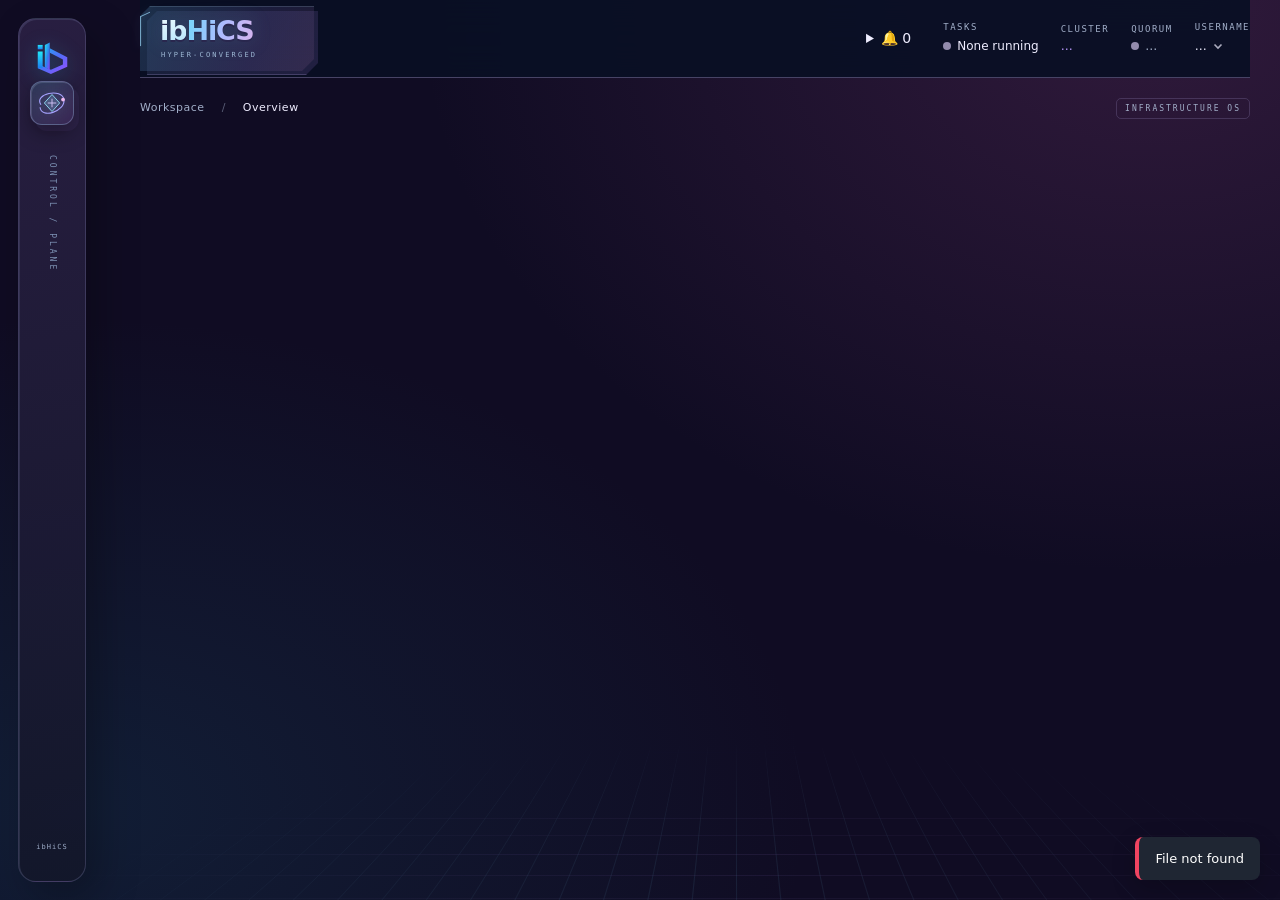
==== ibhics/manager/static/index.html @ da85dadb "Add container filesystem backups, schedules and safe restore" ====
<!doctype html>
<html lang="en">
<head>
<meta charset="utf-8">
<meta name="viewport" content="width=device-width, initial-scale=1">
<title>ibHiCS</title>
<link rel="icon" href="logo-mark.svg" type="image/svg+xml">
<link rel="stylesheet" href="app.css">
<link rel="stylesheet" href="future.css">
<link rel="stylesheet" href="command.css">
<link rel="stylesheet" href="spatial.css">
<link rel="stylesheet" href="fabric.css">
<link rel="stylesheet" href="vmspace.css">
<link rel="stylesheet" href="migrate.css">
<link rel="stylesheet" href="network.css">
<link rel="stylesheet" href="virtual-storage.css">
<link rel="stylesheet" href="cluster.css">
<link rel="stylesheet" href="node.css">
<link rel="stylesheet" href="settings.css">
<link rel="stylesheet" href="alerts.css">
<link rel="stylesheet" href="backup.css">
<link rel="stylesheet" href="light-theme.css">
</head>
<body class="command-workspace spatial-workspace">
<svg width="0" height="0" style="position:absolute" aria-hidden="true">
  <defs>
    <linearGradient id="g-top" x1="0" y1="0" x2="1" y2="1"><stop offset="0" stop-color="#5eead4"/><stop offset="1" stop-color="#22d3ee"/></linearGradient>
    <linearGradient id="g-left" x1="0" y1="0" x2="0" y2="1"><stop offset="0" stop-color="#0ea5e9"/><stop offset="1" stop-color="#2563eb"/></linearGradient>
    <linearGradient id="g-right" x1="0" y1="0" x2="0" y2="1"><stop offset="0" stop-color="#6366f1"/><stop offset="1" stop-color="#4338ca"/></linearGradient>
    <linearGradient id="ib-a" x1="0" y1="0" x2="1" y2="1"><stop offset="0" stop-color="#22e4f5"/><stop offset=".55" stop-color="#2f80ed"/><stop offset="1" stop-color="#8b3dff"/></linearGradient>
    <linearGradient id="ib-b" x1="0" y1="0" x2="1" y2="1"><stop offset="0" stop-color="#1fb6f0"/><stop offset=".5" stop-color="#4f6ef7"/><stop offset="1" stop-color="#9b4dff"/></linearGradient>
    <linearGradient id="ib-c" x1="0" y1="0" x2="0" y2="1"><stop offset="0" stop-color="#20e8f8"/><stop offset="1" stop-color="#1d7ff0"/></linearGradient>
  </defs>
  <symbol id="logo" viewBox="0 0 64 64">
    <path fill="url(#ib-b)" d="M27 15 59 31.5V49L29 62 5 51.5 13 47.5 29 54.5 51 45V35.5L27 23.5Z"/>
  <rect x="5" y="9" width="9" height="8" fill="url(#ib-c)"/>
  <path fill="url(#ib-c)" d="M5 21h9v30.5H5Z"/>
  <path fill="url(#ib-a)" d="M18 9 27 4.5V54.5L18 50.5Z"/>
  </symbol>
  <symbol id="i-home" viewBox="0 0 24 24"><path fill="none" stroke="currentColor" stroke-width="2" stroke-linejoin="round" d="M3 11 12 4l9 7v9a1 1 0 0 1-1 1h-5v-6H9v6H4a1 1 0 0 1-1-1z"/></symbol>
  <symbol id="i-compute" viewBox="0 0 24 24"><g fill="none" stroke="currentColor" stroke-width="2"><rect x="3" y="4" width="18" height="12" rx="2"/><path d="M8 20h8M12 16v4"/></g></symbol>
  <symbol id="i-storage" viewBox="0 0 24 24"><g fill="none" stroke="currentColor" stroke-width="2"><ellipse cx="12" cy="6" rx="8" ry="3"/><path d="M4 6v12c0 1.7 3.6 3 8 3s8-1.3 8-3V6M4 12c0 1.7 3.6 3 8 3s8-1.3 8-3"/></g></symbol>
  <symbol id="i-nodes" viewBox="0 0 24 24"><g fill="none" stroke="currentColor" stroke-width="2"><rect x="3" y="3" width="18" height="7" rx="1.5"/><rect x="3" y="14" width="18" height="7" rx="1.5"/><path d="M7 6.5h.01M7 17.5h.01"/></g></symbol>
  <symbol id="i-backup" viewBox="0 0 24 24"><g fill="none" stroke="currentColor" stroke-width="2" stroke-linecap="round"><path d="M3 12a9 9 0 1 0 3-6.7L3 8"/><path d="M3 3v5h5M12 7v5l3 2"/></g></symbol>
  <symbol id="i-system" viewBox="0 0 24 24"><g fill="none" stroke="currentColor" stroke-width="2"><circle cx="12" cy="12" r="3"/><path d="M12 2v3M12 19v3M2 12h3M19 12h3M4.9 4.9l2.1 2.1M17 17l2.1 2.1M4.9 19.1 7 17M17 7l2.1-2.1"/></g></symbol>
  <symbol id="i-migrate" viewBox="0 0 24 24"><g fill="none" stroke="currentColor" stroke-width="2" stroke-linecap="round" stroke-linejoin="round"><path d="M4 7h13l-3-3M20 17H7l3 3"/></g></symbol>
  <symbol id="i-user" viewBox="0 0 24 24"><g fill="none" stroke="currentColor" stroke-width="2"><circle cx="12" cy="8" r="4"/><path d="M4 21c1.5-4 4.5-6 8-6s6.5 2 8 6"/></g></symbol>
  <symbol id="i-bell" viewBox="0 0 24 24"><path fill="none" stroke="currentColor" stroke-width="2" stroke-linejoin="round" d="M6 16V11a6 6 0 1 1 12 0v5l2 2H4zM10 21h4"/></symbol>
  <symbol id="i-help" viewBox="0 0 24 24"><g fill="none" stroke="currentColor" stroke-width="2" stroke-linecap="round"><circle cx="12" cy="12" r="9"/><path d="M9.5 9.5a2.5 2.5 0 1 1 3.5 2.3c-.6.3-1 .9-1 1.6V14M12 17.5h.01"/></g></symbol>
  <symbol id="i-chev" viewBox="0 0 10 10"><path d="M1.5 3.5 5 7l3.5-3.5" fill="none" stroke="currentColor" stroke-width="1.6"/></symbol>
  <symbol id="i-sun" viewBox="0 0 24 24"><g fill="none" stroke="currentColor" stroke-width="2" stroke-linecap="round"><circle cx="12" cy="12" r="4"/><path d="M12 2v2M12 20v2M2 12h2M20 12h2M5 5l1.5 1.5M17.5 17.5 19 19M5 19l1.5-1.5M17.5 6.5 19 5"/></g></symbol>
  <symbol id="i-moon" viewBox="0 0 24 24"><path fill="none" stroke="currentColor" stroke-width="2" stroke-linejoin="round" d="M20 14.5A8 8 0 0 1 9.5 4 8 8 0 1 0 20 14.5Z"/></symbol>
  <symbol id="t-node" viewBox="0 0 56 56"><defs><linearGradient id="tg1" x1="0" y1="0" x2="0" y2="1"><stop offset="0" stop-color="#f3f5f8"/><stop offset="1" stop-color="#d5dae2"/></linearGradient></defs><rect x="8" y="6" width="40" height="13" rx="2.5" fill="url(#tg1)" stroke="#c3c9d3"/><rect x="8" y="21.5" width="40" height="13" rx="2.5" fill="url(#tg1)" stroke="#c3c9d3"/><rect x="8" y="37" width="40" height="13" rx="2.5" fill="url(#tg1)" stroke="#c3c9d3"/><g fill="#0b8cf5"><circle cx="14" cy="12.5" r="1.8"/><circle cx="14" cy="28" r="1.8"/><circle cx="14" cy="43.5" r="1.8"/></g><g stroke="#aab2bf" stroke-width="1.6"><path d="M30 12.5h13M30 28h13M30 43.5h13"/></g></symbol>
  <symbol id="t-storage" viewBox="0 0 56 56"><defs><linearGradient id="tg2" x1="0" y1="0" x2="0" y2="1"><stop offset="0" stop-color="#f3f5f8"/><stop offset="1" stop-color="#d5dae2"/></linearGradient></defs><ellipse cx="28" cy="12" rx="19" ry="6" fill="#eef1f5" stroke="#c3c9d3"/><path d="M9 12v32c0 3.3 8.5 6 19 6s19-2.7 19-6V12c0 3.3-8.5 6-19 6S9 15.3 9 12Z" fill="url(#tg2)" stroke="#c3c9d3"/><path d="M9 23c0 3.3 8.5 6 19 6s19-2.7 19-6M9 34c0 3.3 8.5 6 19 6s19-2.7 19-6" fill="none" stroke="#c3c9d3"/><circle cx="40" cy="27" r="1.6" fill="#0b8cf5"/><circle cx="40" cy="38" r="1.6" fill="#0b8cf5"/></symbol>
  <symbol id="t-vm" viewBox="0 0 56 56"><circle cx="28" cy="28" r="22" fill="#fff" stroke="#dfe3ea" stroke-width="1.5"/><circle cx="28" cy="28" r="17" fill="none" stroke="#e8ebf0" stroke-width="5"/><circle cx="28" cy="28" r="9" fill="none" stroke="#0b8cf5" stroke-width="2.4"/></symbol>
  <symbol id="i-os-win" viewBox="0 0 24 24"><path fill="currentColor" d="M3 5.2 10.4 4v7.3H3zM11.4 3.9 21 2.5v8.8h-9.6zM3 12.6h7.4V20L3 18.8zM11.4 12.6H21v8.9l-9.6-1.4z"/></symbol>
  <symbol id="i-os-linux" viewBox="0 0 24 24"><g fill="none" stroke="currentColor" stroke-width="1.8" stroke-linejoin="round"><path d="M12 3c-2.2 0-3.4 1.8-3.4 4.2 0 1.4-.4 2.6-1.4 3.9C6 12.6 5 14.4 5 16.3c0 1.2.6 2 1.6 2.4M12 3c2.2 0 3.4 1.8 3.4 4.2 0 1.4.4 2.6 1.4 3.9 1.2 1.5 2.2 3.3 2.2 5.2 0 1.2-.6 2-1.6 2.4"/><path d="M6.5 18.5c.8 1.6 2.9 2.5 5.5 2.5s4.7-.9 5.5-2.5"/></g><circle cx="10.4" cy="7.6" r=".9" fill="currentColor"/><circle cx="13.6" cy="7.6" r=".9" fill="currentColor"/></symbol>
  <symbol id="i-cpu" viewBox="0 0 24 24"><g fill="none" stroke="currentColor" stroke-width="2"><rect x="6" y="6" width="12" height="12" rx="2"/><rect x="9.5" y="9.5" width="5" height="5" rx=".5"/><path d="M9 2v3M15 2v3M9 19v3M15 19v3M2 9h3M2 15h3M19 9h3M19 15h3"/></g></symbol>
  <symbol id="i-mem" viewBox="0 0 24 24"><g fill="none" stroke="currentColor" stroke-width="2"><rect x="2" y="7" width="20" height="10" rx="1.5"/><path d="M6 11v2M10 11v2M14 11v2M18 11v2M5 17v3M19 17v3"/></g></symbol>
  <symbol id="i-hdd" viewBox="0 0 24 24"><g fill="none" stroke="currentColor" stroke-width="2"><rect x="3" y="4" width="18" height="16" rx="2"/><circle cx="12" cy="11" r="4"/><path d="M12 11h.01M6 17h3"/></g></symbol>
  <symbol id="i-power" viewBox="0 0 24 24"><g fill="none" stroke="currentColor" stroke-width="2" stroke-linecap="round"><path d="M12 3v8"/><path d="M6.3 7.3a8 8 0 1 0 11.4 0"/></g></symbol>
  <symbol id="i-template" viewBox="0 0 24 24"><g fill="none" stroke="currentColor" stroke-width="2" stroke-linejoin="round"><path d="M12 3 3 7.5 12 12l9-4.5z"/><path d="m3 12 9 4.5 9-4.5M3 16.5 12 21l9-4.5"/></g></symbol>
  <symbol id="i-ct" viewBox="0 0 24 24"><g fill="none" stroke="currentColor" stroke-width="2" stroke-linejoin="round"><path d="M3 7.5 12 3l9 4.5v9L12 21l-9-4.5z"/><path d="M3 7.5 12 12l9-4.5M12 12v9"/></g></symbol>
  <symbol id="i-trash" viewBox="0 0 24 24"><g fill="none" stroke="currentColor" stroke-width="2" stroke-linecap="round" stroke-linejoin="round"><path d="M4 7h16M10 11v6M14 11v6M6 7l1 13h10l1-13M9 7V4h6v3"/></g></symbol>
  <symbol id="i-camera" viewBox="0 0 24 24"><g fill="none" stroke="currentColor" stroke-width="2" stroke-linejoin="round"><path d="M4 8h3l2-3h6l2 3h3v11H4z"/><circle cx="12" cy="13" r="3.5"/></g></symbol>
  <symbol id="i-folder" viewBox="0 0 24 24"><path fill="none" stroke="currentColor" stroke-width="2" stroke-linejoin="round" d="M3 6.5A1.5 1.5 0 0 1 4.5 5H9l2 2.5h8.5A1.5 1.5 0 0 1 21 9v9.5a1.5 1.5 0 0 1-1.5 1.5h-15A1.5 1.5 0 0 1 3 18.5z"/></symbol>
  <symbol id="i-refresh" viewBox="0 0 24 24"><g fill="none" stroke="currentColor" stroke-width="2" stroke-linecap="round" stroke-linejoin="round"><path d="M20 11a8 8 0 1 0-2.3 5.7"/><path d="M20 4v7h-7"/></g></symbol>
  <symbol id="i-alert" viewBox="0 0 24 24"><g fill="none" stroke="currentColor" stroke-width="2" stroke-linecap="round" stroke-linejoin="round"><path d="M12 3 2 20h20z"/><path d="M12 10v4M12 17h.01"/></g></symbol>
  <symbol id="i-nic" viewBox="0 0 24 24"><g fill="none" stroke="currentColor" stroke-width="2" stroke-linejoin="round"><path d="M4 9h16v8H4z"/><path d="M8 17v3M16 17v3M8 9V6h8v3"/><path d="M8 13h.01M12 13h.01M16 13h.01"/></g></symbol>
  <symbol id="i-term" viewBox="0 0 24 24"><g fill="none" stroke="currentColor" stroke-width="2" stroke-linecap="round" stroke-linejoin="round"><rect x="3" y="4" width="18" height="16" rx="2"/><path d="m7 9 3 3-3 3M12 15h5"/></g></symbol>
  <symbol id="i-cd" viewBox="0 0 24 24"><g fill="none" stroke="currentColor" stroke-width="2"><circle cx="12" cy="12" r="9"/><circle cx="12" cy="12" r="2.5"/><path d="M12 5.5a6.5 6.5 0 0 1 6.5 6.5"/></g></symbol>
  <symbol id="i-server" viewBox="0 0 56 56"><g fill="currentColor"><rect x="6" y="4" width="20" height="48" rx="3"/><rect x="30" y="4" width="20" height="48" rx="3" opacity=".75"/></g><g fill="#fff"><rect x="10" y="10" width="12" height="3" rx="1"/><rect x="10" y="17" width="12" height="3" rx="1"/><rect x="34" y="10" width="12" height="3" rx="1"/><rect x="34" y="17" width="12" height="3" rx="1"/><circle cx="16" cy="44" r="2.5"/><circle cx="40" cy="44" r="2.5"/></g></symbol>
  <symbol id="i-disk" viewBox="0 0 56 56"><g fill="currentColor"><ellipse cx="28" cy="13" rx="20" ry="7"/><path d="M8 19c0 3.9 9 7 20 7s20-3.1 20-7v8c0 3.9-9 7-20 7S8 30.9 8 27z" opacity=".85"/><path d="M8 33c0 3.9 9 7 20 7s20-3.1 20-7v8c0 3.9-9 7-20 7S8 44.9 8 41z" opacity=".7"/></g></symbol>
</svg>

<aside class="rail spatial-rail"><a class="logo spatial-logo" href="#home" aria-label="ibHiCS home"><svg><use href="#logo"/></svg></a><button id="rail-toggle" class="orbit-toggle" type="button" aria-label="Open navigation" aria-expanded="false" aria-controls="menu"><svg viewBox="0 0 40 40" aria-hidden="true"><path d="M7 22C-2 9 32 2 34 16S7 39 6 25" fill="none" stroke="#a7a3ff" stroke-width="1.3"/><path d="m20 10 9 10-9 10-9-10z" fill="#8ccffb33" stroke="#99e8ff"/><path d="M15 20h10M20 15v10" stroke="#ddccff"/><circle cx="33" cy="16" r="2.2" fill="#f0b9ef"/></svg></button><div class="rail-caption" aria-hidden="true">CONTROL / PLANE</div><nav id="menu" aria-label="Main navigation" hidden><a href="#home" class="orbit-item " data-orbit-group="primary" data-page="home" data-label="Overview" style="--x:26.25px;--y:32px;--icon:#50ebf3"><span class="orbit-tile"><svg class="depth-icon semantic-icon" viewBox="0 0 64 64" aria-hidden="true"><defs><linearGradient id="glass-home" x1="0" y1="0" x2="1" y2="1"><stop stop-color="var(--icon)" stop-opacity=".65"/><stop offset=".46" stop-color="var(--icon)" stop-opacity=".25"/><stop offset="1" stop-color="var(--icon)" stop-opacity=".1"/></linearGradient><radialGradient id="sphere-home" cx=".3" cy=".2"><stop stop-color="#efffff"/><stop offset=".35" stop-color="var(--icon)"/><stop offset="1" stop-color="var(--icon)" stop-opacity=".28"/></radialGradient></defs><g fill="none" stroke="var(--icon)" stroke-width="1.5" stroke-linecap="round" stroke-linejoin="round"><rect x="7" y="8" width="24" height="21" rx="3" fill="url(#glass-home)"/><rect x="37" y="8" width="20" height="21" rx="3" fill="url(#glass-home)"/><rect x="7" y="35" width="50" height="20" rx="3" fill="url(#glass-home)"/><path d="m12 22 5-6 5 3 4-6" fill="none" stroke="#d9fbff"/><circle cx="47" cy="18.5" r="5" fill="none" stroke-width="2.3" stroke-dasharray="23 9"/><path d="M14 49v-5m8 5v-9m8 9v-6m8 6v-10m8 10v-6" stroke-width="3"/><path d="M8 8h18m13 0h14" stroke="#e9ffff" opacity=".8"/></g></svg></span><span class="orbit-label">Overview<small>HOME</small></span></a><a href="#compute" class="orbit-item " data-orbit-group="primary" data-page="compute" data-label="Virtual Machines" style="--x:63.84px;--y:96px;--icon:#4fafff"><span class="orbit-tile"><svg class="depth-icon semantic-icon" viewBox="0 0 64 64" aria-hidden="true"><defs><linearGradient id="glass-compute" x1="0" y1="0" x2="1" y2="1"><stop stop-color="var(--icon)" stop-opacity=".65"/><stop offset=".46" stop-color="var(--icon)" stop-opacity=".25"/><stop offset="1" stop-color="var(--icon)" stop-opacity=".1"/></linearGradient><radialGradient id="sphere-compute" cx=".3" cy=".2"><stop stop-color="#efffff"/><stop offset=".35" stop-color="var(--icon)"/><stop offset="1" stop-color="var(--icon)" stop-opacity=".28"/></radialGradient></defs><g fill="none" stroke="var(--icon)" stroke-width="1.5" stroke-linecap="round" stroke-linejoin="round"><path d="m8 12 47-5 3 32-47 6Z" fill="var(--icon)" opacity=".18" stroke="none"/><path d="m5 9 47-5 3 32-47 6Z" fill="url(#glass-compute)"/><path d="m5 18-1-9 11-1m27-3 10-1 1 9m1 14 1 9-11 1m-26 4-10 1-1-9" fill="none" stroke="#b4eaff" stroke-width="1.8"/><path d="m14 17 14-1 1 12-14 2Zm20-2 10-1 1 5-10 1Zm1 10 10-1" fill="var(--icon)" fill-opacity=".3"/><ellipse cx="32" cy="52" rx="19" ry="4" fill="none" stroke-opacity=".4"/><path d="M25 47h12M32 42v4" stroke-width="2"/><path d="m19 21 4 0m-3 4 4-1" stroke="#e3f6ff"/></g></svg></span><span class="orbit-label">Virtual machines<small>COMPUTE</small></span></a><a href="#storage" class="orbit-item " data-orbit-group="primary" data-page="storage" data-label="Storage" style="--x:88.9px;--y:160px;--icon:#bb83ff"><span class="orbit-tile"><svg class="depth-icon semantic-icon" viewBox="0 0 64 64" aria-hidden="true"><defs><linearGradient id="glass-storage" x1="0" y1="0" x2="1" y2="1"><stop stop-color="var(--icon)" stop-opacity=".65"/><stop offset=".46" stop-color="var(--icon)" stop-opacity=".25"/><stop offset="1" stop-color="var(--icon)" stop-opacity=".1"/></linearGradient><radialGradient id="sphere-storage" cx=".3" cy=".2"><stop stop-color="#efffff"/><stop offset=".35" stop-color="var(--icon)"/><stop offset="1" stop-color="var(--icon)" stop-opacity=".28"/></radialGradient></defs><g fill="none" stroke="var(--icon)" stroke-width="1.5" stroke-linecap="round" stroke-linejoin="round"><path d="M12 16v27c0 10 40 10 40 0V16" fill="url(#glass-storage)"/><ellipse cx="32" cy="16" rx="20" ry="8" fill="url(#glass-storage)"/><path d="M12 28c0 10 40 10 40 0M12 40c0 10 40 10 40 0" fill="none" stroke-width="1.5"/><path d="M18 19c9 4 19 4 28 0" fill="none" stroke="#f0deff" stroke-opacity=".75"/><circle cx="46" cy="31" r="1.6" fill="#f4dbff" stroke="none"/><circle cx="46" cy="43" r="1.6" fill="#f4dbff" stroke="none"/><ellipse cx="32" cy="55" rx="17" ry="3" fill="var(--icon)" opacity=".16" stroke="none"/></g></svg></span><span class="orbit-label">Storage fabric<small>STORAGE</small></span></a><a href="#network" class="orbit-item " data-orbit-group="primary" data-page="network" data-label="Network" style="--x:101.43px;--y:224px;--icon:#43e8b7"><span class="orbit-tile"><svg class="depth-icon semantic-icon" viewBox="0 0 64 64" aria-hidden="true"><defs><linearGradient id="glass-network" x1="0" y1="0" x2="1" y2="1"><stop stop-color="var(--icon)" stop-opacity=".65"/><stop offset=".46" stop-color="var(--icon)" stop-opacity=".25"/><stop offset="1" stop-color="var(--icon)" stop-opacity=".1"/></linearGradient><radialGradient id="sphere-network" cx=".3" cy=".2"><stop stop-color="#efffff"/><stop offset=".35" stop-color="var(--icon)"/><stop offset="1" stop-color="var(--icon)" stop-opacity=".28"/></radialGradient></defs><g fill="none" stroke="var(--icon)" stroke-width="1.5" stroke-linecap="round" stroke-linejoin="round"><path d="M31 28 16 13M34 29 50 16M31 34 15 49M36 35l15 13" fill="none" stroke-width="2"/><path d="m19 20 5 5m18-4-3 4m-15 16-4 4m22-5 4 4" stroke="#dafff4" stroke-width="2"/><circle cx="32" cy="32" r="8" fill="url(#sphere-network)"/><circle cx="13" cy="11" r="6" fill="url(#sphere-network)"/><circle cx="52" cy="13" r="6" fill="url(#sphere-network)"/><circle cx="12" cy="52" r="6" fill="url(#sphere-network)"/><circle cx="53" cy="51" r="6" fill="url(#sphere-network)"/><circle cx="30" cy="29" r="2" fill="#d5fff5" stroke="none"/></g></svg></span><span class="orbit-label">Network<small>NETWORK</small></span></a><a href="#cluster" class="orbit-item " data-orbit-group="primary" data-page="cluster" data-label="Cluster" style="--x:101.43px;--y:288px;--icon:#8b96ff"><span class="orbit-tile"><svg class="depth-icon semantic-icon" viewBox="0 0 64 64" aria-hidden="true"><defs><linearGradient id="glass-cluster" x1="0" y1="0" x2="1" y2="1"><stop stop-color="var(--icon)" stop-opacity=".65"/><stop offset=".46" stop-color="var(--icon)" stop-opacity=".25"/><stop offset="1" stop-color="var(--icon)" stop-opacity=".1"/></linearGradient><radialGradient id="sphere-cluster" cx=".3" cy=".2"><stop stop-color="#efffff"/><stop offset=".35" stop-color="var(--icon)"/><stop offset="1" stop-color="var(--icon)" stop-opacity=".28"/></radialGradient></defs><g fill="none" stroke="var(--icon)" stroke-width="1.5" stroke-linecap="round" stroke-linejoin="round"><path d="M32 28v26M12 49v5h41v-5" fill="none" stroke-width="1.5" stroke-opacity=".65"/><rect x="27" y="8" width="14" height="25" rx="2" fill="var(--icon)" opacity=".2" stroke="none"/><rect x="25" y="5" width="14" height="25" rx="2" fill="url(#glass-cluster)"/><path d="M29 12h6m-6 5h6m-6 5h6" stroke-width="1" opacity=".8"/><circle cx="29" cy="26" r="1.3" fill="#a5ffe1" stroke="none"/><rect x="6" y="28" width="14" height="25" rx="2" fill="var(--icon)" opacity=".2" stroke="none"/><rect x="4" y="25" width="14" height="25" rx="2" fill="url(#glass-cluster)"/><path d="M8 32h6m-6 5h6m-6 5h6" stroke-width="1" opacity=".8"/><circle cx="8" cy="46" r="1.3" fill="#a5ffe1" stroke="none"/><rect x="48" y="28" width="14" height="25" rx="2" fill="var(--icon)" opacity=".2" stroke="none"/><rect x="46" y="25" width="14" height="25" rx="2" fill="url(#glass-cluster)"/><path d="M50 32h6m-6 5h6m-6 5h6" stroke-width="1" opacity=".8"/><circle cx="50" cy="46" r="1.3" fill="#a5ffe1" stroke="none"/><path d="M26 5h11M5 25h11m31 0h11" fill="none" stroke="#e6e8ff"/></g></svg></span><span class="orbit-label">Cluster<small>CLUSTER</small></span></a><a href="#backup" class="orbit-item " data-orbit-group="primary" data-page="backup" data-label="Backup" style="--x:88.9px;--y:352px;--icon:#ffcb66"><span class="orbit-tile"><svg class="depth-icon semantic-icon" viewBox="0 0 64 64" aria-hidden="true"><defs><linearGradient id="glass-backup" x1="0" y1="0" x2="1" y2="1"><stop stop-color="var(--icon)" stop-opacity=".65"/><stop offset=".46" stop-color="var(--icon)" stop-opacity=".25"/><stop offset="1" stop-color="var(--icon)" stop-opacity=".1"/></linearGradient><radialGradient id="sphere-backup" cx=".3" cy=".2"><stop stop-color="#efffff"/><stop offset=".35" stop-color="var(--icon)"/><stop offset="1" stop-color="var(--icon)" stop-opacity=".28"/></radialGradient></defs><g fill="none" stroke="var(--icon)" stroke-width="1.5" stroke-linecap="round" stroke-linejoin="round"><path d="M16 11a23 23 0 1 1-7 31" fill="none" stroke-width="2.6"/><path d="m8 9 11-1-2 11" fill="none" stroke-width="2.6"/><circle cx="31" cy="31" r="16" fill="url(#glass-backup)" stroke-opacity=".35"/><path d="M30 19v12l9 5" fill="none" stroke="#fff2cf" stroke-width="2.5"/><path d="m44 39 11 5v8c0 6-11 11-11 11s-11-5-11-11v-8Z" fill="#2a2530"/><path d="m39 50 4 4 7-8" fill="none" stroke="#ffe0a2" stroke-width="2.2"/></g></svg></span><span class="orbit-label">Data protection<small>BACKUP</small></span></a><a href="#migrate" class="orbit-item " data-orbit-group="primary" data-page="migrate" data-label="Migrate" style="--x:63.84px;--y:416px;--icon:#ff907a"><span class="orbit-tile"><svg class="depth-icon semantic-icon" viewBox="0 0 64 64" aria-hidden="true"><defs><linearGradient id="glass-migrate" x1="0" y1="0" x2="1" y2="1"><stop stop-color="var(--icon)" stop-opacity=".65"/><stop offset=".46" stop-color="var(--icon)" stop-opacity=".25"/><stop offset="1" stop-color="var(--icon)" stop-opacity=".1"/></linearGradient><radialGradient id="sphere-migrate" cx=".3" cy=".2"><stop stop-color="#efffff"/><stop offset=".35" stop-color="var(--icon)"/><stop offset="1" stop-color="var(--icon)" stop-opacity=".28"/></radialGradient></defs><g fill="none" stroke="var(--icon)" stroke-width="1.5" stroke-linecap="round" stroke-linejoin="round"><rect x="3" y="13" width="10" height="18" rx="3" fill="url(#glass-migrate)"/><rect x="51" y="33" width="10" height="18" rx="3" fill="url(#glass-migrate)"/><path d="M19 19h30l-7-7m7 7-7 7M45 45H15l7-7m-7 7 7 7" fill="none" stroke-width="3.6"/><path d="M22 19h10m-1 26h10" stroke="#ffe3db" stroke-width="1.3"/><path d="M18 32h4m5 0h4m5 0h4m5 0h3" stroke-opacity=".35"/></g></svg></span><span class="orbit-label">Migration<small>MIGRATE</small></span></a><a href="#system" class="orbit-item " data-orbit-group="primary" data-page="system" data-label="Settings" style="--x:26.25px;--y:480px;--icon:#ee91cd"><span class="orbit-tile"><svg class="depth-icon semantic-icon" viewBox="0 0 64 64" aria-hidden="true"><defs><linearGradient id="glass-settings" x1="0" y1="0" x2="1" y2="1"><stop stop-color="var(--icon)" stop-opacity=".65"/><stop offset=".46" stop-color="var(--icon)" stop-opacity=".25"/><stop offset="1" stop-color="var(--icon)" stop-opacity=".1"/></linearGradient><radialGradient id="sphere-settings" cx=".3" cy=".2"><stop stop-color="#efffff"/><stop offset=".35" stop-color="var(--icon)"/><stop offset="1" stop-color="var(--icon)" stop-opacity=".28"/></radialGradient></defs><g fill="none" stroke="var(--icon)" stroke-width="1.5" stroke-linecap="round" stroke-linejoin="round"><path d="M50.17 26.44L56.62 27.66L56.62 36.34L50.17 37.56L48.78 40.92L52.48 46.34L46.34 52.48L40.92 48.78L37.56 50.17L36.34 56.62L27.66 56.62L26.44 50.17L23.08 48.78L17.66 52.48L11.52 46.34L15.22 40.92L13.83 37.56L7.38 36.34L7.38 27.66L13.83 26.44L15.22 23.08L11.52 17.66L17.66 11.52L23.08 15.22L26.44 13.83L27.66 7.38L36.34 7.38L37.56 13.83L40.92 15.22L46.34 11.52L52.48 17.66L48.78 23.08Z M42 32a10 10 0 1 0-20 0a10 10 0 1 0 20 0Z" transform="translate(1.5 2.5)" fill="var(--icon)" opacity=".2" stroke="none" fill-rule="evenodd"/><path d="M50.17 26.44L56.62 27.66L56.62 36.34L50.17 37.56L48.78 40.92L52.48 46.34L46.34 52.48L40.92 48.78L37.56 50.17L36.34 56.62L27.66 56.62L26.44 50.17L23.08 48.78L17.66 52.48L11.52 46.34L15.22 40.92L13.83 37.56L7.38 36.34L7.38 27.66L13.83 26.44L15.22 23.08L11.52 17.66L17.66 11.52L23.08 15.22L26.44 13.83L27.66 7.38L36.34 7.38L37.56 13.83L40.92 15.22L46.34 11.52L52.48 17.66L48.78 23.08Z M42 32a10 10 0 1 0-20 0a10 10 0 1 0 20 0Z" fill="url(#glass-settings)" fill-rule="evenodd"/><circle cx="32" cy="32" r="6" fill="none" stroke-opacity=".5"/><path d="M19 16a21 21 0 0 1 17-4" fill="none" stroke="#ffe4f3" stroke-width="1.6"/></g></svg></span><span class="orbit-label">Settings<small>SETTINGS</small></span></a><a href="#containers" class="orbit-item " data-orbit-group="extra" data-page="containers" data-label="Containers" style="--x:26.25px;--y:32px;--icon:#5fd2c0"><span class="orbit-tile"><svg class="depth-icon semantic-icon" viewBox="0 0 64 64" aria-hidden="true"><defs><linearGradient id="glass-containers" x1="0" y1="0" x2="1" y2="1"><stop stop-color="var(--icon)" stop-opacity=".65"/><stop offset=".46" stop-color="var(--icon)" stop-opacity=".25"/><stop offset="1" stop-color="var(--icon)" stop-opacity=".1"/></linearGradient><radialGradient id="sphere-containers" cx=".3" cy=".2"><stop stop-color="#efffff"/><stop offset=".35" stop-color="var(--icon)"/><stop offset="1" stop-color="var(--icon)" stop-opacity=".28"/></radialGradient></defs><g fill="none" stroke="var(--icon)" stroke-width="1.5" stroke-linecap="round" stroke-linejoin="round"><path d="m32 5 23 13v28L32 59 9 46V18Z" fill="url(#glass-containers)"/><path d="m9 18 23 13 23-13M32 31v28M20 12l23 13" fill="none"/></g></svg></span><span class="orbit-label">Containers<small>CONTAINERS</small></span></a><a href="#templates" class="orbit-item " data-orbit-group="extra" data-page="templates" data-label="Templates" style="--x:63.84px;--y:96px;--icon:#d2a0ff"><span class="orbit-tile"><svg class="depth-icon semantic-icon" viewBox="0 0 64 64" aria-hidden="true"><defs><linearGradient id="glass-templates" x1="0" y1="0" x2="1" y2="1"><stop stop-color="var(--icon)" stop-opacity=".65"/><stop offset=".46" stop-color="var(--icon)" stop-opacity=".25"/><stop offset="1" stop-color="var(--icon)" stop-opacity=".1"/></linearGradient><radialGradient id="sphere-templates" cx=".3" cy=".2"><stop stop-color="#efffff"/><stop offset=".35" stop-color="var(--icon)"/><stop offset="1" stop-color="var(--icon)" stop-opacity=".28"/></radialGradient></defs><g fill="none" stroke="var(--icon)" stroke-width="1.5" stroke-linecap="round" stroke-linejoin="round"><path d="m8 15 24-11 24 11-24 12Z" fill="url(#glass-templates)"/><path d="m8 25 24 12 24-12M8 36l24 12 24-12M8 46l24 12 24-12" fill="none" stroke-width="2.5"/></g></svg></span><span class="orbit-label">Templates<small>TEMPLATES</small></span></a><a href="#activity" class="orbit-item " data-orbit-group="extra" data-page="activity" data-label="Activity" style="--x:88.9px;--y:160px;--icon:#5ce5ee"><span class="orbit-tile"><svg class="depth-icon semantic-icon" viewBox="0 0 64 64" aria-hidden="true"><defs><linearGradient id="glass-activity" x1="0" y1="0" x2="1" y2="1"><stop stop-color="var(--icon)" stop-opacity=".65"/><stop offset=".46" stop-color="var(--icon)" stop-opacity=".25"/><stop offset="1" stop-color="var(--icon)" stop-opacity=".1"/></linearGradient><radialGradient id="sphere-activity" cx=".3" cy=".2"><stop stop-color="#efffff"/><stop offset=".35" stop-color="var(--icon)"/><stop offset="1" stop-color="var(--icon)" stop-opacity=".28"/></radialGradient></defs><g fill="none" stroke="var(--icon)" stroke-width="1.5" stroke-linecap="round" stroke-linejoin="round"><path d="M5 32h11l7-19 13 38 7-19h16" fill="none" stroke-width="3"/><circle cx="32" cy="32" r="25" fill="url(#glass-activity)" stroke-opacity=".35"/></g></svg></span><span class="orbit-label">Activity<small>ACTIVITY</small></span></a><a href="#terminal" class="orbit-item admin-only" data-orbit-group="extra" data-page="terminal" data-label="Terminal" style="--x:101.43px;--y:224px;--icon:#8cddb3"><span class="orbit-tile"><svg class="depth-icon semantic-icon" viewBox="0 0 64 64" aria-hidden="true"><defs><linearGradient id="glass-terminal" x1="0" y1="0" x2="1" y2="1"><stop stop-color="var(--icon)" stop-opacity=".65"/><stop offset=".46" stop-color="var(--icon)" stop-opacity=".25"/><stop offset="1" stop-color="var(--icon)" stop-opacity=".1"/></linearGradient><radialGradient id="sphere-terminal" cx=".3" cy=".2"><stop stop-color="#efffff"/><stop offset=".35" stop-color="var(--icon)"/><stop offset="1" stop-color="var(--icon)" stop-opacity=".28"/></radialGradient></defs><g fill="none" stroke="var(--icon)" stroke-width="1.5" stroke-linecap="round" stroke-linejoin="round"><rect x="6" y="10" width="52" height="42" rx="6" fill="url(#glass-terminal)"/><path d="m15 23 9 8-9 8m17 0h15" fill="none" stroke-width="3"/></g></svg></span><span class="orbit-label">Terminal<small>TERMINAL</small></span></a><button type="button" class="orbit-more" id="orbit-more" aria-label="More: Containers, Templates, Activity, Terminal" title="Containers · Templates · Activity · Terminal"><svg viewBox="0 0 24 24" aria-hidden="true"><path d="m6 8 6 6 6-6" fill="none" stroke="currentColor" stroke-width="2.4" stroke-linecap="round" stroke-linejoin="round"/><path d="m6 13 6 6 6-6" fill="none" stroke="currentColor" stroke-width="1.6" stroke-linecap="round" stroke-linejoin="round" opacity=".45"/></svg></button></nav><div class="rail-tail" aria-hidden="true"><span>ibHiCS</span></div></aside><div id="spatial-scrim" hidden></div>

<div class="shell">
  <header class="appbar">
    <a class="brand brand-holo" href="#home" aria-label="ibHiCS home"><span class="brand-corner" aria-hidden="true"></span><span class="brand-word"><span class="brand-ib">ib</span><span class="brand-hics">HiCS</span></span><small>HYPER-CONVERGED</small></a>
    <span class="spacer"></span>
    <details class="notification-menu"><summary aria-label="Notifications">🔔 <span id="notification-count">0</span></summary><div class="notification-panel st-panel"><div class="notification-toolbar"><a href="#alerts">View all alerts →</a><button type="button" id="notifications-read">Mark all read</button></div><div id="notification-list" aria-live="polite"></div></div></details>
    <div class="menu-btn meta" id="tasks-menu" tabindex="0">
      <small>Tasks</small><span id="tasks-count"><span class="dot"></span> None running</span>
      <div class="dropdown tasks-panel" id="tasks-panel"></div>
    </div>
    <div class="meta wide"><small>Cluster</small><a href="#cluster" id="topology">…</a></div>
    <div class="meta wide"><small>Quorum</small><span id="quorum"><span class="dot"></span> …</span></div>
    <div class="menu-btn meta" id="user-menu" tabindex="0">
      <small>Username</small><span><span id="whoami">…</span><svg class="chev"><use href="#i-chev"/></svg></span>
      <div class="dropdown" id="user-dropdown">
        <a href="#system" data-tab-link="account">My account</a>
        <a href="#activity">Activity</a>
        <a href="#system" data-tab-link="about">Settings</a>
        <div class="theme-switch menu-theme">Theme
          <button type="button" class="icon" data-theme-set="light" title="Light"><svg><use href="#i-sun"/></svg></button>
          <button type="button" class="icon" data-theme-set="dark" title="Dark"><svg><use href="#i-moon"/></svg></button>
        </div>
        <a href="/docs" target="_blank">API reference</a>
        <button id="logout">Sign out</button>
      </div>
    </div>
  </header>

  <main>
    <div class="workspace-context"><div><span>Workspace</span><i>/</i><strong id="workspace-section">Overview</strong></div><span class="context-tag">INFRASTRUCTURE OS</span></div>
    <section class="page" id="page-home">
      <div class="command-deck nexus-home">
        <section class="command-hero nexus-hero" aria-labelledby="command-title">
          <div class="command-copy">
            <div class="command-eyebrow">INFRASTRUCTURE / CONTROL PLANE</div>
            <h1 id="command-title">Everything.<br><span>Connected.</span></h1>
            <p>A clear view of your connected infrastructure.<br>Designed for your next move.</p>
            <div class="command-health" id="command-health" role="status">Loading cluster status…</div>
            <div class="command-actions"><a class="btn primary" href="#compute">Open workspace</a><a class="btn" href="#cluster">View cluster</a></div>
          </div>
          <div class="nexus-visual" role="group" aria-label="Interactive infrastructure navigation">
            <div class="nexus-aura" aria-hidden="true"></div>
            <div class="nexus-floor" aria-hidden="true"></div>
            <div class="nexus-parallax" aria-hidden="true"><div class="nexus-space">
              <div class="nexus-ring nexus-ring-one"><i></i><i></i></div>
              <div class="nexus-ring nexus-ring-two"><i></i></div>
              <div class="nexus-ring nexus-ring-three"><i></i></div>
              <div class="nexus-stack"><div class="nexus-layer nexus-layer-0"><div class="nexus-face nexus-top"><span class="nexus-chip"></span><i></i><i></i><i></i><i></i></div><div class="nexus-face nexus-front"><span></span></div><div class="nexus-face nexus-side"><span></span></div><div class="nexus-face nexus-bottom"></div></div><div class="nexus-layer nexus-layer-1"><div class="nexus-face nexus-top"><span class="nexus-chip"></span><i></i><i></i><i></i><i></i></div><div class="nexus-face nexus-front"><span></span></div><div class="nexus-face nexus-side"><span></span></div><div class="nexus-face nexus-bottom"></div></div><div class="nexus-layer nexus-layer-2"><div class="nexus-face nexus-top"><span class="nexus-chip"></span><i></i><i></i><i></i><i></i></div><div class="nexus-face nexus-front"><span></span></div><div class="nexus-face nexus-side"><span></span></div><div class="nexus-face nexus-bottom"></div></div></div>
              <div class="nexus-base"></div>
            </div></div>
            <div class="nexus-alt nexus-alt-home" aria-hidden="true"><div class="nexus-3d"></div></div>
            <div class="nexus-alt nexus-alt-compute" aria-hidden="true"><div class="nexus-3d"></div><span class="nexus-3d-cap">COMPUTE · VIRTUAL MACHINES</span></div>
            <div class="nexus-alt nexus-alt-storage" aria-hidden="true"><div class="nexus-3d"></div><span class="nexus-3d-cap">STORAGE · VIRTUAL STORAGE</span></div>
            <div class="nexus-alt nexus-alt-network" aria-hidden="true"><div class="nexus-3d"></div><span class="nexus-3d-cap">NETWORK · VLANS AND ROUTING</span></div>
            <a class="nexus-open-map" href="#fabric" aria-label="Open the 3D infrastructure map" title="Open the 3D infrastructure map"><span>Open 3D map</span></a>
            <svg class="nexus-connectors" viewBox="0 0 600 400" preserveAspectRatio="none" aria-hidden="true"><g fill="none" stroke="currentColor"><path d="M80 194H143L210 165"/><path d="M445 82H409L367 128"/><path d="M454 319H406L362 272"/></g><g fill="currentColor"><circle cx="210" cy="165" r="3"/><circle cx="367" cy="128" r="3"/><circle cx="362" cy="272" r="3"/></g></svg>
            <a class="nexus-link nexus-compute" href="#compute"><span class="nexus-link-icon"><svg aria-hidden="true"><use href="#i-compute"/></svg></span><span><b>COMPUTE</b><small>Virtual machines</small></span></a>
            <a class="nexus-link nexus-storage" href="#storage"><span class="nexus-link-icon"><svg aria-hidden="true"><use href="#i-storage"/></svg></span><span><b>STORAGE</b><small>Storage fabric</small></span></a>
            <a class="nexus-link nexus-network" href="#network"><span class="nexus-link-icon"><svg aria-hidden="true"><use href="#i-nic"/></svg></span><span><b>NETWORK</b><small>Network fabric</small></span></a>
            <button class="nexus-motion" type="button" aria-pressed="false" aria-label="Pause infrastructure animation">Pause motion</button>
          </div>
        </section>
        <section class="command-kpis" id="command-kpis" aria-label="Infrastructure overview"></section>
      </div>

      <div class="sheet">
        <div class="overview">
          <div>
            <div class="block-title">Cluster: <span class="val" id="cluster-state">…</span></div>
            <div class="home-cluster-navigation"><strong id="home-cluster-name"></strong><a href="#cluster">Manage cluster →</a></div>
            <div class="cluster-box" id="cluster-box"></div>
          </div>
          <div>
            <div class="block-title">Infrastructure: <span class="val" id="infra-state">…</span>
            </div>
            <div class="topology" id="topology-strip"></div>
          </div>
        </div>
        <div class="usage">
          <div class="block-title">Resource allocation</div>
          <div class="usage-grid" id="usage"></div>
        </div>
      </div>
      <div class="lower">
        <div class="sheet">
          <div class="toolbar"><h3>Nodes</h3><span class="spacer"></span><a href="#cluster">View all</a></div>
          <div class="node-list-cards" id="home-nodes"></div>
        </div>
        <div class="sheet">
          <div class="toolbar"><h3>Recent activity</h3><span class="spacer"></span><a href="#activity">View all</a></div>
          <ul class="feed" id="home-feed"></ul>
        </div>
      </div>
    </section>

    <section class="page" id="page-compute">
      <div class="sheet">
        <div class="page-head">
          <h1>Virtual Machines</h1><span class="sub" id="vm-count"></span>
          <span class="spacer"></span>
          <input class="search" id="vm-search" placeholder="Search by VM name, IP or OS">
          <button class="operator-only" id="vm-import-open" title="OVA, VMDK, VHD/VHDX, QCOW2 or raw disk images exported from any platform">Import VM</button>
          <button class="primary operator-only" data-open="vm-dialog">+ New VM</button>
        </div>
        <div id="spatial-vm-kpis" class="spatial-kpis" aria-label="VM resource overview"></div>
        <div class="vmp">
          <aside class="vgroups">
            <div class="vg-head"><span>Groups</span><button type="button" class="icon ghost operator-only" id="vg-add" title="New group">+</button></div>
            <ul class="vg-tree" id="vg-tree"></ul>
            <a class="vg-bin" href="#recycle"><svg><use href="#i-trash"/></svg>Recycle bin <span class="vg-n" id="vg-bin-n"></span></a>
          </aside>
          <div class="vmp-main">
            <div class="vm-alert" id="vm-alert" hidden></div>
            <div class="vmp-bar">
              <div class="chips" id="vm-view"><button type="button" data-view="list" class="on" title="List">List</button><button type="button" data-view="panel" title="Panel">Panel</button></div>
              <select id="vm-filter" style="width:auto">
                <option value="">All states</option><option value="running">Running</option><option value="stopped">Stopped</option><option value="alert">Needs attention</option>
              </select>
              <span class="vm-picked" id="vm-picked"></span>
              <span class="spacer"></span>
              <div class="operator-only vm-batch" id="vm-batch">
                <button type="button" data-batch="start">Power on</button>
                <button type="button" data-batch="stop">Shut down</button>
                <details class="more"><summary class="btn">More ▾</summary><div class="dropdown open">
                  <button type="button" data-batch="restart">Restart</button>
                  <button type="button" data-batch="poweroff">Power off</button>
                  <button type="button" data-batch="group">Move to group…</button>
                  <button type="button" data-batch="ungroup">Remove from group</button>
                  <button type="button" class="danger" data-batch="delete">Delete</button>
                </div></details>
              </div>
              <button type="button" class="icon ghost" id="vm-refresh" title="Refresh"><svg><use href="#i-refresh"/></svg></button>
            </div>
            <div class="tabs vm-metrics" id="vm-metrics">
              <button data-metric="resources" class="active">Resources</button>
              <button data-metric="basics">Basics</button>
              <button data-metric="node">Node</button>
              <button data-metric="throughput">Throughput</button>
              <button data-metric="io">IO speed</button>
            </div>
            <div class="table-wrap" id="vm-list"><table class="vm-table">
              <thead id="vm-thead"></thead>
              <tbody id="vms"></tbody>
            </table></div>
            <div class="vm-panel" id="vm-panel" hidden></div>
          </div>
        </div>
      </div>
      <div class="sheet" id="moves-panel" style="margin-top:20px" hidden>
        <div class="toolbar"><h3>Live migrations</h3></div>
        <div class="table-wrap"><table>
          <thead><tr><th>VM</th><th>From</th><th>To</th><th>Type</th><th>Started</th><th>Status</th><th>Details</th></tr></thead>
          <tbody id="moves"></tbody>
        </table></div>
      </div>
    </section>

    <section class="page" id="page-vm">
      <div class="crumb"><a href="#compute">Virtual Machines</a><svg><use href="#i-chev"/></svg><span id="vm-crumb"></span></div>
      <div class="sheet">
        <div class="vm-head">
          <span class="avatar big"><svg><use href="#i-compute"/></svg></span>
          <div class="vm-title"><h1 id="vm-title"></h1><div class="vm-sub" id="vm-subtitle"></div></div>
          <span class="spacer"></span>
          <div class="actions operator-only" id="vm-actions"></div>
        </div>
        <div class="stats" id="vm-stats"></div>
        <div class="tabs" id="vm-tabs">
          <button data-tab="vm-summary" class="active">Summary</button>
          <button data-tab="vm-hardware">Hardware</button>
          <button data-tab="vm-snapshots">Snapshots <span class="tab-n" id="vm-snap-n"></span></button>
          <button data-tab="vm-backups">Backups</button>
          <button data-tab="vm-activity">Tasks</button>
          <button data-tab="vm-alerts">Alerts <span class="tab-n warn" id="vm-alert-n"></span></button>
        </div>
        <div class="subpage active" id="tab-vm-summary">
          <div class="cards">
            <div class="card"><h3>General</h3><dl class="kv" id="vm-general"></dl></div>
            <div class="card"><h3>Guest operating system</h3><dl class="kv" id="vm-guest"></dl></div>
          </div>
          <div class="card wide" id="vm-guest-tools" tabindex="-1" hidden></div>
          <div class="card wide"><h3>Network</h3><div class="table-wrap"><table>
            <thead><tr><th>Adapter</th><th>Network</th><th>MAC address</th><th>IP addresses</th></tr></thead>
            <tbody id="vm-net"></tbody>
          </table></div></div>
        </div>
        <div class="subpage" id="tab-vm-hardware">
          <div class="table-wrap"><table>
            <thead><tr><th>Device</th><th>Configuration</th><th>Details</th></tr></thead>
            <tbody id="vm-hw"></tbody>
          </table></div>
        </div>
        <div class="subpage" id="tab-vm-backups">
          <div class="toolbar"><span class="hint">Restore points of this VM on every backup target</span><span class="spacer"></span><button class="primary operator-only" id="vm-backup-now">Back up now</button></div>
          <div class="table-wrap"><table>
            <thead><tr><th>Created</th><th>Target</th><th>Kept on</th><th>VM size</th><th>Stored</th><th></th></tr></thead>
            <tbody id="vm-backups"></tbody>
          </table></div>
        </div>
        <div class="subpage" id="tab-vm-activity">
          <ul class="feed section" id="vm-feed"></ul>
        </div>
        <div class="subpage" id="tab-vm-snapshots">
          <div class="toolbar"><span class="hint" id="vm-snap-hint">Go back to how the VM was before a change. A snapshot of a running VM includes its memory, so restoring resumes it. The VM pauses while its memory is written (a few seconds per GB of RAM). Snapshots are stored inside the VM's disk images.</span><span class="spacer"></span><button class="primary operator-only" id="vm-snap-take">Take snapshot</button></div>
          <ol class="snap-line" id="vm-snaps"></ol>
        </div>
        <div class="subpage" id="tab-vm-alerts">
          <ul class="alert-list" id="vm-alerts"></ul>
        </div>
      </div>
    </section>

    <section class="page" id="page-storage">
      <header class="storage-heading"><div><small>IBHICS / DATA SERVICES</small><h1>Storage fabric</h1></div><span>Infrastructure · media · capacity</span></header>
      <nav id="storage-tabs" role="tablist" aria-label="Storage workspaces">
        <button id="storage-tab-virtual" role="tab" aria-selected="true" aria-controls="storage-panel-virtual" data-storage-tab="virtual">Virtual Storage</button>
        <button id="storage-tab-local" role="tab" aria-selected="false" tabindex="-1" aria-controls="storage-panel-local" data-storage-tab="local">Local &amp; External</button>
        <button id="storage-tab-iso" role="tab" aria-selected="false" tabindex="-1" aria-controls="storage-panel-iso" data-storage-tab="iso">ISO Library</button>
      </nav>
      <section class="sheet vs-command" id="storage-panel-virtual" data-storage-panel="virtual" role="tabpanel" aria-labelledby="storage-tab-virtual">
        <div class="page-head"><h1>Virtual Storage</h1><span class="sub">Two data replicas + Arbiter</span><span class="spacer"></span><a class="btn small" href="#cluster">Manage cluster</a><button id="vs-prepare" class="admin-only" disabled>Prepare storage</button><button id="vs-create" class="primary admin-only" disabled>+ Add Virtual Storage</button></div>
        <nav id="vs-tabs" role="tablist" aria-label="Virtual Storage sections"><button id="vs-tab-overview" role="tab" aria-controls="vs-panel-overview" aria-selected="true" tabindex="0" data-vs-tab="overview">Overview</button><button id="vs-tab-mirror" role="tab" aria-controls="vs-panel-mirror" aria-selected="false" tabindex="-1" data-vs-tab="mirror">Mirror</button><button id="vs-tab-cache" role="tab" aria-controls="vs-panel-cache" aria-selected="false" tabindex="-1" data-vs-tab="cache">Cache</button><button id="vs-tab-capacity" role="tab" aria-controls="vs-panel-capacity" aria-selected="false" tabindex="-1" data-vs-tab="capacity">Capacity</button><button id="vs-tab-files" role="tab" aria-controls="vs-panel-files" aria-selected="false" tabindex="-1" data-vs-tab="files">Files</button><button id="vs-tab-settings" role="tab" aria-controls="vs-panel-settings" aria-selected="false" tabindex="-1" data-vs-tab="settings">Settings</button></nav>
        <div id="virtual-storage-status">Checking storage readiness…</div>
      </section>
      <section class="sheet vs-command storage-collection storage-panels" id="storage-panel-local" data-storage-panel="local" role="tabpanel" aria-labelledby="storage-tab-local" hidden>
        <div class="page-head">
          <h1>Local &amp; external storage</h1><span class="sub">Node-local pools and external storage connections</span>
          <span class="spacer"></span>
          <div class="vs-view-switch" role="group" aria-label="Pool display">
            <button type="button" data-storage-view="panels" aria-label="Panel view" title="Panels" aria-pressed="true"><svg viewBox="0 0 24 24" aria-hidden="true"><path d="M3 3h7v7H3zM14 3h7v7h-7zM3 14h7v7H3zM14 14h7v7h-7z"/></svg></button>
            <button type="button" data-storage-view="list" aria-label="List view" title="List" aria-pressed="false"><svg viewBox="0 0 24 24" aria-hidden="true"><path d="M3 5h3M10 5h11M3 12h3M10 12h11M3 19h3M10 19h11"/></svg></button>
          </div>
          <button class="primary admin-only" data-open="pool-dialog">+ Add storage</button>
        </div>
        <div class="table-wrap" style="margin-top:14px"><table>
          <thead><tr><th>Pool</th><th>Scope / nodes</th><th>Type</th><th>Source</th><th style="min-width:220px">Usage</th><th></th></tr></thead>
          <tbody id="pools"></tbody>
        </table></div>
      </section>
      <section class="sheet vs-command storage-collection storage-panels" id="storage-panel-iso" data-storage-panel="iso" role="tabpanel" aria-labelledby="storage-tab-iso" hidden>
        <div class="page-head">
          <h1>ISO library</h1><span class="sub" id="iso-location">Install media for new VMs and the CD/DVD drive, kept in /var/lib/ibhics/iso</span>
          <span class="spacer"></span>
          <label class="inline">Storage <select id="iso-dest"></select></label>
          <div class="vs-view-switch" role="group" aria-label="ISO display">
            <button type="button" data-storage-view="panels" aria-label="Panel view" title="Panels" aria-pressed="true"><svg viewBox="0 0 24 24" aria-hidden="true"><path d="M3 3h7v7H3zM14 3h7v7h-7zM3 14h7v7H3zM14 14h7v7h-7z"/></svg></button>
            <button type="button" data-storage-view="list" aria-label="List view" title="List" aria-pressed="false"><svg viewBox="0 0 24 24" aria-hidden="true"><path d="M3 5h3M10 5h11M3 12h3M10 12h11M3 19h3M10 19h11"/></svg></button>
          </div>
          <label class="btn primary operator-only">Upload ISO<input type="file" class="iso-upload" accept=".iso" multiple hidden></label>
        </div>
        <div class="iso-progress"></div>
        <div class="table-wrap" style="margin-top:14px"><table>
          <thead><tr><th>ISO</th><th>Stored on</th><th>Size</th><th>In the CD/DVD drive of</th><th></th></tr></thead>
          <tbody id="isos"></tbody>
        </table></div>
      </section>
    </section>

    <section class="page" id="page-fabric">
      <div class="fx">
        <header class="fx-head">
          <div class="fx-title"><span>IBHICS · HOLOGRAPHIC CONTROL</span><h1>Realtime Infrastructure Monitor</h1><time id="fx-clock"></time></div>
          <div class="fx-actions"><button type="button" class="fx-btn" id="fabric-spin" aria-pressed="false">Pause rotation</button><button type="button" class="fx-btn" id="fabric-reset">Reset view</button><a class="fx-btn" href="#home">Back to overview</a></div>
        </header>
        <aside class="fx-side fx-left">
          <section class="fx-panel" id="fabric-hud" role="status" aria-label="Cluster totals"></section>
          <section class="fx-panel"><h3>Virtual machines</h3><div id="fx-donut"></div></section>
          <section class="fx-panel"><h3>Network traffic · last minutes</h3><div id="fx-trend"></div></section>
        </aside>
        <div class="fx-stage">
          <canvas id="fabric-canvas" aria-label="Holographic globe of the cluster: nodes on the surface, their VMs around them, networks as orbits and Virtual Storage at the core. Drag to turn, scroll to zoom, click a node or VM to open it."></canvas>
          <div class="fabric-tip" id="fabric-tip" hidden></div>
          <button type="button" class="fx-btn fx-back" id="fx-back" hidden>◂ Back to globe</button>
          <div class="fx-help" aria-hidden="true">Drag: turn · Scroll: zoom to pointer · Right-drag: move · Double-click: reset</div>
        </div>
        <aside class="fx-side fx-right">
          <section class="fx-panel"><h3>Nodes · CPU / memory</h3><div id="fabric-nodes"></div></section>
          <section class="fx-panel"><h3>Networks · traffic</h3><div id="fx-nets"></div></section>
          <section class="fx-panel"><h3>Virtual Storage · pools</h3><div id="fx-pools"></div></section>
        </aside>
        <footer class="fx-foot">
          <div class="fx-gauges" id="fx-gauges"></div>
          <div class="fabric-timeline" role="group" aria-label="Time: replay the last 15 minutes">
            <span class="fabric-axis">TIME</span>
            <button type="button" class="fx-btn" id="fabric-play" aria-pressed="false">▶ Replay</button>
            <input type="range" id="fabric-time" min="0" max="0" value="0" step="1" aria-label="Moment to show">
            <button type="button" class="fx-btn" id="fabric-live" aria-pressed="true">● Live</button>
            <span class="fabric-time-label" id="fabric-time-label" aria-live="polite">LIVE</span>
          </div>
        </footer>
      </div>
    </section>

    <section class="page" id="page-network">
      <div class="sheet">
        <div class="page-head">
          <h1>Network fabric</h1><span class="sub">Trunk uplink · External L3 routing · Distributed firewall</span>
          <span class="spacer"></span>
          <button id="topo-refresh">Refresh</button>

        </div>
        <div class="tabs" id="net-tabs">
          <button data-tab="net-topology" class="active">TOPOLOGY 3D</button>
          <button data-tab="net-fw">FIREWALL</button>
          <button data-tab="net-list">VIRTUAL SWITCHES</button>
        </div>
        <div class="subpage active" id="tab-net-topology">
          <div class="toolbar nw-view-tools">
            <button id="nw-view-3d" aria-pressed="true">3D layers</button><button id="nw-view-top">2D top view</button><button id="nw-view-edit">2D NIC editor</button><button id="nw-reset">Reset view</button>
            <label><input type="checkbox" id="nw-labels" checked> Labels</label><label><input type="checkbox" id="nw-traffic" checked> Traffic</label><label><input type="checkbox" id="nw-lines" checked> Rules</label><label><input type="checkbox" id="nw-stopped" checked> Stopped VMs</label>
          </div>
          <div id="nw-three-wrap" class="nw-scene-layout"><div id="nw-three"><div class="nw-scene-hint">Drag to orbit · Scroll to zoom · Right drag to pan · Drag a VM to arrange</div></div><aside id="nw-vm-panel" class="nw-panel"><h3>Layered fabric</h3><p>Select a VM to inspect its connections and policy.</p><div id="nw-layer-colors"></div></aside></div>
          <div id="nw-legacy" hidden>
          <div class="topo-toolbar">
            <button id="topo-edit" class="operator-only">Edit</button>
            <div id="topo-edit-tools" hidden>
              <button id="topo-edit-save" class="primary">Save</button>
              <button id="topo-edit-cancel">Cancel</button>
              <button id="topo-auto-layout">Auto layout</button>
              <span id="topo-pending" role="status" aria-live="polite"></span>
            </div>
          </div>
          <div class="ntopo">
            <aside id="topo-palette" hidden>
              <h3>Components</h3>
              <button id="topo-add-switch" class="admin-only" draggable="true">Virtual switch</button>
              <button disabled>Router <small>v0.7</small></button>
              <button disabled>Firewall <small>v0.7</small></button>
              <p class="muted">Drag a virtual switch onto the canvas, or click to add.</p>
              <form id="topo-switch-form" hidden>
                <label>Name <input name="name" required pattern="[a-zA-Z0-9][a-zA-Z0-9_.\-]{0,62}" maxlength="63"></label>
                <label>VLAN ID <input name="vlan" type="number" min="2" max="4094" required></label>
                <button type="submit">Stage switch</button>
                <button type="button" id="topo-switch-cancel">Cancel</button>
                <p id="topo-switch-error" role="alert"></p>
              </form>
            </aside>
            <div class="topo-canvas"><svg id="topo-svg" xmlns="http://www.w3.org/2000/svg"></svg></div>
            <aside class="topo-side">
              <div class="topo-stats" id="topo-stats"></div>
              <div class="topo-panel" id="topo-panel"></div>
              <div class="topo-legend"><span><i class="l-native"></i>VLAN 1 (native)</span><span><i class="l-tagged"></i>Tagged VLAN</span><span><i class="l-up"></i>VM running</span><span><i class="l-down"></i>VM stopped</span></div>
            </aside>
          </div>
        </div>
        </div>
        <div class="subpage" id="tab-net-list">
          <div class="toolbar"><h3>Virtual switches</h3><span class="spacer"></span><button id="nw-switch-view">List view</button><button class="primary admin-only" data-open="net-dialog">+ Add virtual switch (VLAN)</button></div>
          <div id="nw-switch-cards" class="nw-switch-cards"></div>
        <div class="table-wrap" style="margin-top:14px"><table>
          <thead><tr><th>Network</th><th>VLAN</th><th>Bridge</th><th>Nodes</th><th>VMs</th><th></th></tr></thead>
          <tbody id="networks"></tbody>
        </table></div>
        </div>
        <div class="subpage" id="tab-net-fw">
          <div class="toolbar"><div><h3>Policy studio</h3><span class="hint">First match wins · Unmatched traffic is allowed</span></div><span class="spacer"></span><span id="nw-draft-count" role="status"></span><button id="nw-discard" class="operator-only">Discard draft</button><button id="nw-apply" class="primary operator-only">Apply changes</button></div>
          <div id="nw-safe" class="nw-safe" hidden role="status"><span id="nw-safe-text"></span><button id="nw-keep" class="operator-only">Keep changes</button><button id="nw-revert" class="operator-only">Revert now</button></div>
          <div class="nw-panel"><div class="toolbar"><h3>Connect a policy</h3><span class="hint">Drag between endpoints or select two endpoints to create a rule</span></div><div id="nw-policy" class="nw-policy"><svg aria-hidden="true"></svg><div id="nw-policy-nodes"></div></div></div>
          <div class="toolbar"><button id="fw-add" class="primary operator-only">+ Add rule</button><button id="nw-rule-view">List view</button><label>Template <select id="nw-template"><option value="isolate">Isolate VM</option><option value="web">Web server</option><option value="database">Database</option><option value="lock">Lock VLAN</option></select></label><button id="nw-template-add" class="operator-only">Stage template</button></div>
          <div id="fw-rules" class="nw-rules"></div>
          <div class="nw-panel nw-test"><h3>Test connection</h3><form id="nw-test-form"><label>From VM or IPv4 <input name="src" list="nw-test-ends" required></label><label>To VM or IPv4 <input name="dst" list="nw-test-ends" required></label><label>Service <select name="service" id="nw-test-service"></select></label><label>Protocol <select name="proto"><option>tcp</option><option>udp</option><option>icmp</option></select></label><label>Port <input name="port" type="number" min="1" max="65535" value="443"></label><button class="primary">Test connection</button></form><datalist id="nw-test-ends"></datalist><div id="nw-test-result" role="status" aria-live="polite">Explore a connection before applying your policy.</div></div>
        </div>
      </div>
    </section>

    <section class="page" id="page-cluster">
      <div class="sheet cl-command">
        <div class="page-head"><div><span class="cl-eyebrow">WORKSPACE / CLUSTER</span><h1>Cluster management</h1><p class="hint" id="cluster-guide"></p></div><span class="spacer"></span>
          <button class="primary admin-only" id="cluster-page-create" data-open="cluster-create-dialog">Create cluster</button>
          <button class="primary admin-only" id="cluster-page-add" data-open="node-dialog" hidden>+ Add node</button>
        </div>
        <div id="cluster-empty" class="cl-empty" hidden><h2>Build your cluster, one node at a time</h2><ol><li><b>Create cluster</b><span>Start on this server. Existing VMs stay here.</span></li><li><b>Add nodes</b><span>Connect other independently installed servers.</span></li><li><b>Add a witness for 2 nodes</b><span>An independent Arbiter helps keep quorum.</span></li></ol><button class="primary admin-only" data-open="cluster-create-dialog">Create cluster</button></div>
        <div id="cluster-hero" class="cl-hero"></div>
        <div id="cluster-overview" class="cl-overview"></div>
        <div id="cluster-ha" class="cl-ha" hidden></div>
        <div class="cl-pairing" id="cluster-pairing"><h3>Joining an existing cluster?</h3>
          <p class="hint">Copy this server’s pairing key, then enter its Node ID and agent address in Add node on your cluster manager.</p>
          <p id="cluster-pairing-address"></p><button class="admin-only" id="cluster-copy-key">Copy pairing key</button>
        </div>
        <div class="toolbar cl-members-head"><h3>Nodes and Arbiter</h3><span class="spacer"></span><div class="cl-views" role="group" aria-label="Node view"><button data-cl-view="cards" aria-pressed="true">Panels</button><button data-cl-view="list" aria-pressed="false">List</button></div></div>
        <div id="cluster-members" class="cl-members"></div>
      </div>
    </section>

    <section class="page" id="page-node">
      <div class="crumb"><a href="#cluster">Nodes</a><svg><use href="#i-chev"/></svg><span id="node-crumb"></span></div>
      <div class="sheet">
        <div class="vm-head">
          <span class="avatar big"><svg><use href="#i-nodes"/></svg></span>
          <div class="vm-title"><h1 id="node-title"></h1><div class="vm-sub" id="node-subtitle"></div></div>
          <span class="spacer"></span>
          <div class="actions admin-only" id="node-actions"></div>
        </div>
        <div class="stats" id="node-stats"></div>
        <div class="tabs" id="node-tabs">
          <button data-tab="node-summary" class="active">Summary</button>
          <button data-tab="node-network">Network</button>
          <button data-tab="node-settings">Settings</button>
        </div>
        <div class="subpage active" id="tab-node-summary">
          <div class="cards">
            <div class="card"><h3>Hardware</h3><dl class="kv" id="node-hw"></dl></div>
            <div class="card"><h3>System</h3><dl class="kv" id="node-sys"></dl></div>
          </div>
          <div class="card wide" id="node-health"><h3>Device health</h3>
            <div class="body" id="node-health-content"><p class="hint">Loading hardware status…</p></div>
          </div>
          <div class="card wide"><h3>Network ports</h3><div class="table-wrap"><table>
            <thead><tr><th>Port</th><th>Link</th><th>Speed</th><th>Used by</th><th>IP address</th></tr></thead>
            <tbody id="node-ports"></tbody>
          </table></div></div>
          <div class="card wide"><h3>Storage pools</h3><div class="table-wrap"><table>
            <thead><tr><th>Pool</th><th>Type</th><th>Used</th><th>Free</th></tr></thead>
            <tbody id="node-pools"></tbody>
          </table></div></div>
          <div class="card wide"><h3>Virtual machines on this node</h3><div class="table-wrap"><table>
            <thead><tr><th>VM</th><th>State</th><th>vCPU</th><th>Memory</th><th>OS</th></tr></thead>
            <tbody id="node-vms"></tbody>
          </table></div></div>
        </div>
        <div class="subpage" id="tab-node-network">
          <div id="node-net-banner"></div>
          <div class="toolbar"><span class="hint grow">Ports, bonds and bridges of this node. A change applies at once and is put back by itself after two minutes unless you confirm it, so a mistake cannot cut the node off for good.</span>
            <div class="actions admin-only"><button data-iface-new="bond">+ Bond</button><button data-iface-new="bridge">+ Bridge</button></div></div>
          <div class="table-wrap"><table>
            <thead><tr><th>Interface</th><th>Type</th><th>Status</th><th>Speed</th><th>IP settings</th><th>Ports / part of</th><th>MTU</th><th></th></tr></thead>
            <tbody id="node-ifaces"></tbody>
          </table></div>
        </div>
        <div class="subpage" id="tab-node-settings">
          <form id="node-label-form" class="settings-form node-label-form">
            <div class="card wide"><h3>Node display name</h3><div class="body form-grid one">
              <label>Display name <input name="display_name" maxlength="80" placeholder="e.g. Production Server 01" autocomplete="off"></label>
              <p class="hint">Node ID: <code id="node-stable-id"></code>. This ID and the Linux hostname stay the same. Leave the display name blank to use the Node ID.</p>
              <div><button class="primary admin-only" type="submit">Save display name</button></div>
            </div></div>
          </form>
          <form id="node-settings-form" class="settings-form">
            <div class="cards">
              <div class="card"><h3>Name and time</h3><div class="body form-grid one">
                <label>Hostname <input name="hostname" readonly title="The cluster knows the node by this name"></label>
                <label>Time zone <select name="timezone" id="node-tz"></select></label>
                <label>NTP servers <input name="ntp" placeholder="0.debian.pool.ntp.org, 10.0.0.1"></label>
                <p class="hint" id="node-time"></p>
              </div></div>
              <div class="card"><h3>DNS</h3><div class="body form-grid one">
                <label>DNS servers <input name="dns" placeholder="8.8.8.8, 1.1.1.1"></label>
                <p class="hint">Separate servers with commas. The node uses them for updates, NTP names and migrate sources given by name.</p>
              </div></div>
            </div>
            <div class="toolbar"><span class="spacer"></span><button class="primary admin-only" type="submit">Save settings</button></div>
          </form>
          <div class="card wide admin-only"><h3>Power</h3><div class="body power-row">
            <p class="hint">Shut down or move the VMs on this node first. With VMs still running you are asked again before anything happens.</p>
            <span class="spacer"></span>
            <button data-node-power="reboot">Reboot</button><button class="danger" data-node-power="shutdown">Shut down</button>
          </div></div>
        </div>
      </div>
    </section>

    <section class="page" id="page-backup">
      <div class="sheet bp-command">
        <div class="page-head"><div><div class="bp-eyebrow">DATA PROTECTION / RECOVER WITH EVIDENCE</div><h1>Data protection</h1><span class="sub">Protect every VM. Know what you can recover.</span></div>
          <span class="spacer"></span><button class="primary operator-only" data-open="restore-dialog">Restore VM</button></div>
        <section class="bp-overview" aria-label="Protection overview" id="protection-overview" aria-live="polite"><p>Loading protection overview…</p></section>
        <div class="bp-features"><span>Boot-tested backups</span><span>Ransomware lock</span><span>Change alerts</span></div>
        <div class="tabs" id="backup-tabs">
          <button data-tab="backups" class="active">Restore points</button>
          <button data-tab="policies">Schedules</button>
          <button data-tab="bk-snaps">Snapshots</button>
          <button data-tab="targets">Repositories</button>
          <button data-tab="jobs">Jobs</button>
        </div>
        <div class="subpage active" id="tab-backups">
          <div class="toolbar">
            <label style="display:flex;align-items:center;gap:8px">Repository <select id="browse-target" class="target-list" style="width:auto"></select></label>
            <span class="spacer"></span><div class="bp-views" role="group" aria-label="Restore point view"><button data-bp-view="timeline" aria-pressed="true">Timeline</button><button data-bp-view="list" aria-pressed="false">List</button></div><button id="refresh-backups">Refresh</button>
          </div>
          <div class="bp-workspace"><div id="backup-timeline" class="bp-timeline"></div><aside id="backup-detail" class="bp-detail" aria-label="Restore point details" hidden></aside></div>
          <div class="table-wrap" id="backup-list" hidden><table>
            <thead><tr><th>VM</th><th>Created</th><th>Node</th><th>Size</th><th>New data</th><th></th></tr></thead>
            <tbody id="backups"></tbody>
          </table></div>
        </div>
        <div class="subpage" id="tab-bk-snaps">
          <div class="toolbar"><span class="hint">Snapshots of every VM. A snapshot lives inside the VM's own disk images (qcow2) in its storage pool, so it is quick to take and restore, but it is not a backup: it goes when the disk goes.</span></div>
          <div class="table-wrap"><table>
            <thead><tr><th>VM</th><th>Snapshot</th><th>Taken</th><th>Holds</th><th>Node · stored in</th><th></th></tr></thead>
            <tbody id="all-snaps"></tbody>
          </table></div>
        </div>
        <div class="subpage" id="tab-policies">
          <div class="toolbar"><span class="spacer"></span><button class="primary admin-only" data-open="policy-dialog">+ New schedule</button></div>
          <div id="policies" class="bp-cards"></div>
        </div>
        <div class="subpage" id="tab-targets">
          <div class="toolbar"><span class="spacer"></span><button class="primary admin-only" data-open="target-dialog">+ Add repository</button></div>
          <div id="targets" class="bp-cards"></div>
        </div>
        <div class="subpage" id="tab-jobs">
          <div class="table-wrap" style="margin-top:8px"><table>
            <thead><tr><th>Job</th><th>VM</th><th>Target</th><th>Node</th><th>Started</th><th>Status</th><th>Details</th></tr></thead>
            <tbody id="jobs"></tbody>
          </table></div>
        </div>
      </div>
    </section>

    <section class="page" id="page-migrate">
      <div class="sheet mg-command">
        <div class="page-head">
          <div><div class="mg-eyebrow">MIGRATION · INBOUND WORKLOADS</div><h1>Migrate</h1></div>
        </div>
        <div class="tabs" id="migrate-tabs">
          <button data-tab="import" class="active">Import VMs</button>
          <button data-tab="sources">Sources</button>
          <button data-tab="imports">Jobs</button>
          <button data-tab="replications">Replication</button>
          <button data-tab="p2v">Physical machines</button>
        </div>
        <div class="subpage" id="tab-replications">
          <div class="toolbar"><button id="new-replication" class="primary operator-only">New replication</button><span class="spacer"></span><div class="mg-view-switch" role="group" aria-label="Replication view"><button type="button" data-replication-view="cards" aria-label="Card view" aria-pressed="true" title="Cards"><svg viewBox="0 0 24 24" aria-hidden="true"><path d="M3 3h7v7H3zM14 3h7v7h-7zM3 14h7v7H3zM14 14h7v7h-7z"/></svg></button><button type="button" data-replication-view="list" aria-label="List view" aria-pressed="false" title="List"><svg viewBox="0 0 24 24" aria-hidden="true"><path d="M3 5h3M10 5h11M3 12h3M10 12h11M3 19h3M10 19h11"/></svg></button></div></div>
          <p class="hint">Choose a source and VMs under Import VMs, then create a replication. Source VMs may remain running during sync. Cutover requires shutdown confirmation.</p>
          <div id="replications" class="mg-replicas"></div>
        </div>
        <div class="subpage active" id="tab-import">
<div class="mg-flow">
    <div class="mg-stage src"><h3>① SOURCE</h3>
      <div class="art"><svg width="190" height="110" viewBox="0 0 190 110">
        <defs><linearGradient id="mg-source-hologram" x1="0" y1="0" x2="0" y2="1"><stop offset="0" stop-color="#ffcb66" stop-opacity=".5"/><stop offset="1" stop-color="#ffcb66" stop-opacity=".05"/></linearGradient></defs>
        <ellipse cx="95" cy="98" rx="70" ry="9" fill="none" stroke="#ffcb66" stroke-opacity=".6"/>
        <g fill="url(#mg-source-hologram)" stroke="#ffd994">
          <path d="M45 30l50-18 50 18-50 18z"/><path d="M45 30v16l50 18V48z" fill="#ffcb6620"/><path d="M145 30v16L95 64V48z" fill="#ffcb6612"/>
          <path d="M45 54v16l50 18V72z" fill="#ffcb6620"/><path d="M145 54v16L95 88V72z" fill="#ffcb6612"/></g>
        <g fill="#7cf0a8"><circle cx="60" cy="46" r="2"/><circle cx="67" cy="49" r="2"/><circle cx="60" cy="70" r="2"/></g>
      </svg></div>
      <div class="meta"><span><span id="mg-source-meta">Select a source</span></span><b><span id="mg-vm-count">— VMs</span></b></div></div>
    <div class="mg-beam"><i style="left:30%"></i><i style="left:70%;opacity:.6"></i><span>CONVERT · virt-v2v</span></div>
    <div class="mg-stage"><h3>② CONVERT</h3>
      <div class="art"><svg width="150" height="110" viewBox="0 0 150 110">
        <circle cx="75" cy="55" r="40" fill="none" stroke="#3ef0ff" stroke-dasharray="4 6"/>
        <circle cx="75" cy="55" r="28" fill="none" stroke="#b49bff" stroke-width="3" stroke-dasharray="120 60"/>
        <circle cx="75" cy="55" r="12" fill="#3ef0ff33" stroke="#bff6ff"/>
        <path d="M40 55h-30M140 55h-30" stroke="#3ef0ff"/></svg></div>
      <div class="meta"><span>drivers · virtio</span><b><span id="mg-running">0 running</span></b></div></div>
    <div class="mg-beam"><i style="left:50%"></i><span id="mg-write">WRITE · storage</span></div>
    <div class="mg-stage dst"><h3>③ IBHICS CLUSTER</h3>
      <div class="art"><svg width="190" height="110" viewBox="0 0 190 110">
        <ellipse cx="95" cy="98" rx="74" ry="9" fill="none" stroke="#6dffb3" stroke-opacity=".6"/>
        <g stroke="#bff6ff" fill="#3ef0ff18"><rect x="55" y="20" width="32" height="70"/><rect x="100" y="28" width="32" height="62"/></g>
        <g stroke="#3ef0ff" stroke-opacity=".7"><path d="M59 30h24M59 40h24M59 50h24M59 60h24M104 38h24M104 48h24M104 58h24"/></g>
        <g fill="#6dffb3"><circle cx="80" cy="76" r="2.4"/><circle cx="125" cy="76" r="2.4"/></g></svg></div>
      <div class="meta"><span><span id="mg-nodes">Loading nodes…</span></span><b><span id="mg-node-count">— nodes</span></b></div></div>
  </div>
          <div class="mg-panel"><h3>SELECT VMS FROM SOURCE</h3><div id="source-chips" class="mg-chips" aria-label="Migration sources"></div>
          <div class="toolbar">
            <select id="browse-source" class="source-list" aria-label="Source" hidden></select><label><input type="checkbox" id="migrate-select-all" aria-label="Select all source VMs"> Select all VMs</label>
            <span class="spacer"></span>
            <div class="mg-view-switch" role="group" aria-label="VM view">
              <button type="button" data-migrate-view="cards" aria-label="Card view" aria-pressed="true" title="Cards"><svg viewBox="0 0 24 24" aria-hidden="true"><path d="M3 3h7v7H3zM14 3h7v7h-7zM3 14h7v7H3zM14 14h7v7h-7z"/></svg></button>
              <button type="button" data-migrate-view="list" aria-label="List view" aria-pressed="false" title="List"><svg viewBox="0 0 24 24" aria-hidden="true"><path d="M3 5h3M10 5h11M3 12h3M10 12h11M3 19h3M10 19h11"/></svg></button>
            </div>
            <label class="btn operator-only" title="OVA, VMDK, VHD/VHDX (Hyper-V), QCOW2 or raw: exports from any platform">Upload files<input type="file" id="upload-files" multiple accept=".ova,.vmdk,.vhdx,.vhd,.qcow2,.img,.raw" hidden></label>
            <button id="refresh-source">Refresh</button>
          </div>
          <div id="uploads-progress"></div>
          <div id="source-error" class="migrate-error" role="alert" hidden></div>
          <div id="source-vms" class="mg-vms"></div>
          <div class="mg-go"><button type="button" id="migrate-selected" class="primary operator-only" disabled>MIGRATE 0 SELECTED</button><div id="mg-destination" class="hint">Choose destination in the import wizard</div></div>
          </div>
        </div>
        <div class="subpage" id="tab-p2v">
          <div class="mg-panel"><h3>① OPERATING SYSTEM</h3>
          <div class="mg-os-tabs" role="tablist" aria-label="Physical machine operating system">
            <button type="button" role="tab" id="p2v-linux-tab" data-p2v-os="apt" aria-controls="p2v-linux" aria-selected="true">Ubuntu / Debian <small>apt</small></button>
            <button type="button" role="tab" id="p2v-rhel-tab" data-p2v-os="rhel" aria-controls="p2v-linux" aria-selected="false">RHEL / CentOS / Rocky / Alma <small>dnf · yum</small></button>
            <button type="button" role="tab" id="p2v-suse-tab" data-p2v-os="suse" aria-controls="p2v-linux" aria-selected="false">SUSE / openSUSE <small>zypper</small></button>
            <button type="button" role="tab" id="p2v-other-tab" data-p2v-os="other" aria-controls="p2v-linux" aria-selected="false">Other Linux <small>wget</small></button>
            <button type="button" role="tab" id="p2v-windows-tab" data-p2v-os="windows" aria-controls="p2v-windows" aria-selected="false">Windows <small>.exe</small></button>
            <button type="button" role="tab" aria-selected="false" disabled>Boot ISO <small>Coming soon</small></button>
          </div><h3 id="p2v-step2">② AGENT COMMAND</h3>
          <div class="toolbar operator-only">
            <label style="display:flex;align-items:center;gap:8px">Storage <select id="p2v-pool" style="width:auto"></select></label>
            <button type="button" class="primary" id="p2v-open">Create agent command</button>
            <span class="spacer"></span><button type="button" id="p2v-refresh">Refresh</button>
          </div>
          <div id="p2v-command" hidden>
            <div id="p2v-linux" role="tabpanel" aria-labelledby="p2v-linux-tab" tabindex="0">
              <p class="hint">Run as root · valid for 24 hours · one machine.</p>
              <p class="hint" id="p2v-os-hint"></p><pre class="code" id="p2v-code"></pre>
              <button type="button" class="small" id="p2v-copy">COPY COMMAND</button><span class="hint" id="p2v-command-meta"></span>
            </div>
            <div id="p2v-windows" role="tabpanel" aria-labelledby="p2v-windows-tab" hidden>
              <button type="button" class="primary" id="p2v-download">Download agent (.exe)</button>
              <ol><li>Download the agent to the physical Windows server.</li><li>Right-click and choose Run as administrator.</li><li>Stop databases and busy services, then type y to copy.</li></ol>
              <p class="hint">Requires 64-bit Windows 10 / Server 2016 or later. This file has no code signing; Windows SmartScreen may warn you. Live copy without VSS: data may change during copying. Keep this file private: it contains a session token valid for 24 hours.</p>
            </div>
          </div>
          <div class="mg-requirements"><div><b>Before you run</b>Stop databases and busy services for a clean copy.</div><div><b>Network</b>The physical server must reach this manager on port :8888.</div><div><b>Consistent copy</b>Use a live USB for an offline copy. Boot ISO support is coming soon.</div></div>
          </div><div class="mg-panel"><h3>③ PHYSICAL MACHINES</h3>
          <div class="table-wrap"><table>
            <thead><tr><th>Machine</th><th>Status</th><th>CPU / Memory</th><th>Disks</th><th>Storage</th><th>Created</th><th>Progress / Actions</th></tr></thead>
            <tbody id="p2v-rows"></tbody>
          </table></div>
        </div>
          </div>
        <div class="subpage" id="tab-sources"><h3 class="mg-section-title">SOURCES</h3>
          <div class="mg-os-tabs" role="tablist" aria-label="Source category">
            <button type="button" role="tab" id="source-connections-tab" data-source-section="connections" aria-controls="source-connections" aria-selected="true">CONNECTIONS</button>
            <button type="button" role="tab" id="source-physical-tab" data-source-section="physical" aria-controls="source-physical" aria-selected="false">PHYSICAL (AGENT)</button>
          </div>
          <div id="source-connections" role="tabpanel" aria-labelledby="source-connections-tab">
          <div class="toolbar mg-source-view-tools"><span class="spacer"></span><div class="mg-view-switch" role="group" aria-label="VM view">
              <button type="button" data-source-view="connections" data-view="cards" aria-label="Panel view" aria-pressed="true" title="Panel"><svg viewBox="0 0 24 24" aria-hidden="true"><path d="M3 3h7v7H3zM14 3h7v7h-7zM3 14h7v7H3zM14 14h7v7h-7z"/></svg></button>
              <button type="button" data-source-view="connections" data-view="list" aria-label="List view" aria-pressed="false" title="List"><svg viewBox="0 0 24 24" aria-hidden="true"><path d="M3 5h3M10 5h11M3 12h3M10 12h11M3 19h3M10 19h11"/></svg></button>
            </div></div>
          <div class="mg-source-command mg-panel">
            <div id="source-summary" class="mg-source-summary" role="status" aria-live="polite"></div>
            <div class="mg-source-tools"><button type="button" id="test-all-sources">Test all</button><button type="button" class="primary admin-only" data-open="source-dialog">+ ADD SOURCE</button></div>
          </div>
          <div id="sources" aria-label="Source connections"></div>
          <div class="mg-builtins" aria-label="Built-in sources">
            <div class="mg-panel"><span class="mg-builtin-label">BUILT-IN / UPLOADS</span><p>Import your OVA files and disk images.</p><button type="button" data-source-browse="uploads">Upload files →</button></div>
            <div class="mg-panel"><span class="mg-builtin-label">BUILT-IN / PHYSICAL</span><p>Bring physical machines into your cluster.</p><button type="button" data-source-tab="p2v">Physical machines →</button></div>
          </div>
          </div>
          <div id="source-physical" role="tabpanel" aria-labelledby="source-physical-tab" hidden>
            <div class="toolbar mg-source-view-tools"><span class="hint">Machines with agent inventory</span><span class="spacer"></span><div class="mg-view-switch" role="group" aria-label="VM view">
              <button type="button" data-source-view="physical" data-view="cards" aria-label="Panel view" aria-pressed="true" title="Panel"><svg viewBox="0 0 24 24" aria-hidden="true"><path d="M3 3h7v7H3zM14 3h7v7h-7zM3 14h7v7H3zM14 14h7v7h-7z"/></svg></button>
              <button type="button" data-source-view="physical" data-view="list" aria-label="List view" aria-pressed="false" title="List"><svg viewBox="0 0 24 24" aria-hidden="true"><path d="M3 5h3M10 5h11M3 12h3M10 12h11M3 19h3M10 19h11"/></svg></button>
            </div></div>
            <div id="source-physical-machines" aria-live="polite"></div>
          </div>
        </div>
        <div class="subpage" id="tab-imports"><h3 class="mg-section-title">IMPORT JOBS</h3>
          <div class="table-wrap" style="margin-top:8px"><table>
            <thead><tr><th>VM</th><th>Source</th><th>New name</th><th>Node</th><th>Started</th><th>Status</th><th>Details</th></tr></thead>
            <tbody id="imports"></tbody>
          </table></div>
        </div>
      </div>
    </section>

    <section class="page" id="page-recycle">
      <div class="crumb"><a href="#compute">Virtual Machines</a><svg><use href="#i-chev"/></svg><span>Recycle bin</span></div>
      <div class="sheet">
        <div class="page-head"><h1>Recycle bin</h1><span class="sub" id="rb-sub"></span>
          <span class="spacer"></span>
          <button class="danger operator-only" id="rb-empty">Empty recycle bin</button>
        </div>
        <div class="table-wrap"><table>
          <thead><tr><th>VM</th><th>Node</th><th>Hardware</th><th>Disks</th><th>Deleted</th><th>Deleted for good</th><th></th></tr></thead>
          <tbody id="rb-rows"></tbody>
        </table></div>
      </div>
    </section>

    <section class="page" id="page-templates">
      <div class="sheet">
        <div class="page-head"><h1>Templates</h1><span class="sub" id="tpl-count"></span>
          <span class="spacer"></span>
          <input class="search" id="tpl-search" placeholder="Search templates">
        </div>
        <div class="tpl-intro">
          <div><b>1</b><span>Install and set up a VM the way new VMs should start: OS, updates, agents. For Linux add <code>cloud-init</code>; for Windows run <code>sysprep /generalize /oobe /shutdown</code> last.</span></div>
          <div><b>2</b><span>Shut it down, then in its menu choose <em>Convert to template</em>. A template cannot be powered on, so it stays as it is.</span></div>
          <div><b>3</b><span>Deploy VMs from it: each VM gets its own copy of the template's disks.</span></div>
        </div>
        <div class="tpl-grid" id="tpl-grid"></div>
      </div>
    </section>

    <section class="page" id="page-containers">
      <div class="sheet">
        <div class="page-head"><h1>Containers</h1><span class="sub">Linux system containers (LXC): they share the node's kernel, start in a second and use only the memory their programs use. Unprivileged, on the same networks and storage as VMs.</span>
          <span class="spacer"></span>
          <button class="primary" id="ct-new">+ New container</button>
        </div>
        <div class="ct-head"><h3 class="ct-sub">Templates</h3><input id="ct-search" type="search" placeholder="Search templates: ubuntu, nginx, alpine…" autocomplete="off"></div>
        <div class="ct-catalog" id="ct-catalog"></div>
        <div class="table-wrap"><table>
          <thead><tr><th>Name</th><th>State</th><th>Node</th><th>Template</th><th>vCPU</th><th>Memory</th><th>Disk</th><th>Pool</th><th>IP</th><th>Snapshots</th><th></th></tr></thead>
          <tbody id="ct-rows"></tbody>
        </table></div>
      </div>
    </section>

    <section class="page" id="page-terminal">
      <div class="sheet">
        <div class="page-head"><h1>Terminal</h1><span class="sub">Diagnostic commands on a node, as if signed in over SSH: look, never change. Every command is in the audit log.</span>
          <span class="spacer"></span>
          <label class="inline">Node <select id="term-node"></select></label>
        </div>
        <div class="term-chips" id="term-chips">
          <button class="small" data-cmd="ping -c 4 ">ping</button><button class="small" data-cmd="traceroute ">traceroute</button>
          <button class="small" data-cmd="ip -br addr">ip addr</button><button class="small" data-cmd="ip route">ip route</button>
          <button class="small" data-cmd="ip neigh">ARP table</button><button class="small" data-cmd="bridge vlan">bridge vlan</button>
          <button class="small" data-cmd="getent hosts ">DNS lookup</button><button class="small" data-cmd="ss -tlnp">listening ports</button>
          <button class="small" data-cmd="df -h">df -h</button><button class="small" data-cmd="free -h">free -h</button>
          <button class="small" data-cmd="help">help</button><button class="small" data-cmd="clear">clear</button>
        </div>
        <div class="term" id="term">
          <pre id="term-out"></pre>
          <form id="term-form" autocomplete="off"><span class="term-prompt" id="term-prompt">$</span><input id="term-input" spellcheck="false" placeholder="ping 8.8.8.8" maxlength="1000"></form>
        </div>
      </div>
    </section>
    <section class="page" id="page-tasks">
      <div class="sheet">
        <div class="page-head"><h1>Tasks</h1><span class="sub" id="tasks-sum"></span>
          <span class="spacer"></span>
          <input class="search" id="task-search" placeholder="Search by VM, node, user or action">
        </div>
        <div class="tabs" id="tasks-tabs">
          <button data-tab="task-jobs" class="active">Jobs</button>
          <button data-tab="task-ops" class="admin-only">Operations log</button>
        </div>
        <div class="subpage active" id="tab-task-jobs">
          <div class="toolbar">
            <div class="chips" id="task-state"><button type="button" data-v="" class="on">All</button><button type="button" data-v="active">Running</button><button type="button" data-v="done">Finished</button><button type="button" data-v="failed">Failed</button><button type="button" data-v="cancelled">Cancelled</button></div>
            <select id="task-kind" style="width:auto"><option value="">All types</option><optgroup label="Jobs"><option>Backup</option><option>Restore</option><option>Import</option><option>Live migration</option><option>Move</option><option>Deploy VM</option></optgroup><optgroup label="Changes"><option>VM</option><option>Container</option><option>Storage</option><option>Network</option><option>Node</option><option>User</option><option>Sign-in</option><option>System</option></optgroup></select>
            <select id="task-days" style="width:auto" title="How far back"><option value="0">All time</option><option value="1">Last 24 hours</option><option value="7">Last 7 days</option><option value="30">Last 30 days</option><option value="90">Last 90 days</option></select>
            <span class="spacer"></span>
            <button type="button" class="small" id="task-csv" title="Download the changes shown here as CSV">Export CSV</button>
            <select id="task-retention" style="width:auto" title="How long the change history is kept" hidden><option value="0">Keep history forever</option><option value="30">Keep 30 days</option><option value="90">Keep 90 days</option><option value="365">Keep 1 year</option></select>
          </div>
          <div class="tasks-split">
            <div class="table-wrap"><table class="task-table">
              <thead><tr><th>Type</th><th>Object</th><th>Details</th><th>Status</th><th>Started</th><th>Duration</th></tr></thead>
              <tbody id="task-rows"></tbody>
            </table></div>
            <aside class="task-detail" id="task-detail"></aside>
          </div>
        </div>
        <div class="subpage" id="tab-task-ops">
          <div class="table-wrap"><table>
            <thead><tr><th>Time</th><th>User</th><th>Change</th><th>Object</th><th>Result</th><th>From</th></tr></thead>
            <tbody id="task-ops"></tbody>
          </table></div>
        </div>
      </div>
    </section>

    <section class="page" id="page-activity">
      <div class="sheet">
        <div class="page-head"><h1>Activity</h1><span class="sub">Backups, restores, live migrations and imports across the cluster</span></div>
        <ul class="feed" id="activity-feed" style="margin-top:14px"></ul>
      </div>
    </section>

    <section class="page" id="page-alerts">
      <div class="sheet">
        <div class="page-head"><div><span class="st-eyebrow">CONTROL / ALERTS</span><h1>Alerts</h1><p id="alerts-summary" class="hint">Loading alert history…</p></div><span class="spacer"></span><a href="#system" data-tab-link="notifications" class="admin-only">Notification settings</a><button type="button" id="alerts-refresh">Refresh</button></div>
        <p class="hint">Reading an alert does not resolve its cause. Open its details to check the related resource.</p>
        <div class="alerts-filters"><label>Search<input id="alerts-search" type="search" placeholder="Message, node or event…"></label><label>Severity<select id="alerts-level"><option value="">All severities</option><option value="critical">Critical</option><option value="warning">Warning</option><option value="info">Info</option></select></label><label>Category<select id="alerts-category"><option value="">All categories</option></select></label><label>Read status<select id="alerts-read-filter"><option value="">All alerts</option><option value="unread">Unread</option><option value="read">Read</option></select></label></div>
        <p id="alerts-error" role="status"></p>
        <div class="alerts-layout"><div class="alerts-history"><div class="toolbar"><span id="alerts-result-count" role="status"></span><span class="spacer"></span><button id="alerts-read-visible" type="button" disabled>Mark filtered alerts as read</button></div><div id="alerts-list" class="alerts-list"></div></div><aside id="alert-detail" class="st-panel alert-detail" aria-label="Alert details" hidden></aside></div>
      </div>
    </section>

    <section class="page" id="page-system">
      <div class="sheet">
        <div class="page-head"><div><span class="st-eyebrow">CONTROL / SETTINGS</span><h1>Settings</h1><p class="hint">Your subscriptions, updates and account security in one place.</p></div></div>
        <div class="tabs" id="system-tabs">
          <button data-tab="about" class="active">Overview &amp; subscriptions</button>
          <button data-tab="updates">Updates</button>
          <button data-tab="support">Support</button>
          <button data-tab="notifications" class="admin-only">Notifications</button>
          <button data-tab="account">My account</button>
          <button data-tab="users" id="settings-users-tab">Users &amp; permissions</button>
          <button data-tab="approvals">Approvals</button>
          <button data-tab="audit" class="admin-only">Audit log</button>
        </div>
        <div class="subpage" id="tab-notifications">
          <form id="notification-config" class="st-panel admin-only">
            <h3>Notification delivery</h3><p class="hint">Credentials are stored privately. Times use the manager's local timezone.</p>
            <div class="form-grid">
              <label>SMTP host<input name="host" maxlength="2048"></label>
              <label>Port<input name="port" type="number" min="1" max="65535" value="587" required></label>
              <label>Security<select name="security"><option>STARTTLS</option><option>SSL</option><option value="none">None</option></select></label>
              <label>Username<input name="username" autocomplete="off"></label>
              <label>Password<input name="password" type="password" autocomplete="new-password" placeholder="Leave blank to keep saved password"></label>
              <label class="inline"><input name="clear_password" type="checkbox">Clear saved password</label>
              <label>From<input name="from" type="email"></label>
              <label>Recipients<textarea name="recipients" placeholder="ops@example.com, admin@example.com"></textarea></label>
              <label>Daily summary time<input name="summary_at" type="time" value="08:00" required></label>
              <label class="inline"><input name="daily_summary" type="checkbox">Send daily summary</label>
            </div>
            <h4>LINE Messaging API</h4>
            <div class="form-grid">
              <label class="inline"><input name="line_enabled" type="checkbox">Enable LINE alerts</label>
              <label>Channel access token<input name="line_token" type="password" autocomplete="new-password"></label>
              <label class="inline"><input name="line_clear_token" type="checkbox">Clear saved LINE token</label>
              <label>Recipient ID<input name="line_recipient" maxlength="33" placeholder="User, group or room ID"></label>
            </div>
            <p class="hint">Add the Official Account as a friend or invite it to the recipient group. Use a LINE user, group or room ID. Test delivery uses saved settings.</p>
            <div class="actions"><button type="button" id="notification-critical">Enable all critical</button><button type="button" id="notification-defaults">Reset defaults</button></div>
            <p class="hint">Event switches control delivery. Coming soon events have no active hook. Save to apply changes. Daily summaries use configured email recipients and LINE when enabled. Test buttons send a separate test notification.</p>
            <div class="notification-events"><table><thead><tr><th>Event</th><th>Level</th><th>In-app</th><th>Email</th><th>LINE</th></tr></thead><tbody id="notification-events"></tbody></table></div>
            <div class="actions"><button class="primary">Save</button><button type="button" id="notification-test">Send test email</button><button type="button" id="notification-test-line">Send test LINE</button></div>
            <p id="notification-result" role="status"></p>
          </form>
        </div>
        <div class="subpage" id="tab-approvals">
          <h3>Two-person approval</h3>
          <label class="inline admin-only"><input type="checkbox" id="approvals-enabled"> Require approval from another admin for risky actions</label>
          <p class="hint">Requires two enabled admins. Requests expire after 24 hours. You cannot approve your own request.</p>
          <button type="button" id="approvals-refresh">Refresh</button>
          <div id="approvals-list" aria-live="polite"></div>
        </div>
        <div class="subpage active" id="tab-about">
          <div id="subscription-cards" class="st-grid" aria-live="polite"></div>
          <form id="subscription-upload" class="st-panel admin-only">
            <h3>Upload a subscription</h3><p class="hint">A signed subscription is tied to your cluster and node count. No file means no subscription.</p>
            <label>Signed license file (JSON)<input type="file" name="license" accept=".json" required></label>
            <button class="primary">Verify &amp; apply</button><p id="subscription-trust" class="hint"></p>
          </form>
          <div class="toolbar"><h3>System</h3></div>
          <dl class="kv" id="about"></dl>
        </div>
        <div class="subpage" id="tab-updates">
          <div class="st-panel"><h3>Application updates</h3><p>Current version <b id="settings-version">—</b></p>
          <p id="update-availability" class="hint"></p><p id="update-check-status" role="status"></p>
          <div class="actions" data-settings-permission="updates"><button id="update-check" type="button">Check for updates</button><button id="update-install" type="button" class="primary" disabled>Install verified update</button><button id="update-rollback" type="button" disabled>Rollback to previous version</button></div>
          <div id="update-preview"></div></div>
          <form id="update-upload" class="st-panel" data-settings-permission="updates"><h3>Manual update</h3><p class="hint">Choose an ibHiCS wheel (up to 32 MiB) and its signed JSON manifest. Verification runs before installation is offered.</p>
          <div class="st-grid"><label>Wheel<input name="package" type="file" accept=".whl" required></label><label>Signed manifest<input name="manifest" type="file" accept=".json" required></label></div><button>Verify package</button></form>
          <form id="settings-config" class="st-panel admin-only"><h3>Update channel &amp; support delivery</h3>
          <div class="st-grid"><label>Stable channel URL<input name="stable" type="url" placeholder="https://updates.example/stable.json"></label><label>Beta channel URL<input name="beta" type="url" placeholder="https://updates.example/beta.json"></label>
          <label>Selected channel<select name="channel"><option value="stable">Stable</option><option value="beta">Beta</option></select></label>
          <label>Support endpoint URL<input name="support_endpoint" type="url" placeholder="https://support.example/cases"></label></div>
          <label class="inline"><input name="auto_install" type="checkbox"> Install automatically after download (off by default)</label>
          <p class="hint">Channels are checked daily while the manager scheduler runs. An active Update subscription is required for automatic downloads. By default, downloaded updates wait for your approval. Leave the support endpoint empty to keep cases locally.</p><button class="primary">Save preferences</button></form>
          <div class="st-panel"><h3>Update jobs</h3><p class="hint">Application only, one node at a time: standby before active. Previous versions are retained; a failed health check triggers rollback. VMs stay running and hosts are not rebooted.</p><div id="settings-update-jobs" aria-live="polite"></div></div>
        </div>
        <div class="subpage" id="tab-support">
          <div class="st-panel"><h3>Open support case</h3><p id="support-reason" role="status"></p>
          <form id="support-case"><fieldset id="support-fields" disabled><div class="st-grid"><label>Subject<input name="subject" maxlength="200" required></label><label>Severity<select name="severity"><option value="normal">Normal</option><option value="low">Low</option><option value="high">High</option><option value="critical">Critical</option></select></label></div>
          <label>Details<textarea name="details" rows="5" maxlength="20000" required></textarea></label>
          <label>Diagnostic bundle (optional, up to 4 MiB)<input name="diagnostic" type="file"></label><p class="hint">Review the bundle before sharing it with support.</p><button class="primary">Open support case</button></fieldset></form><p id="support-result" role="status"></p></div>
          <div class="st-panel admin-only"><h3>Saved cases</h3><div id="settings-cases"></div></div>
        </div>
        <div class="subpage" id="tab-account">
          <div class="st-panel"><h3>Two-factor authentication</h3><p id="twofa-status" role="status"></p>
          <form id="twofa-setup"><label>Current password<input name="password" type="password" autocomplete="current-password" required></label><button>Set up authenticator</button></form>
          <div id="twofa-enrollment" hidden><p>Enter this secret in your authenticator app, or copy the setup URI. Then enter its 6-digit code. Setup expires in 10 minutes.</p><label>Secret<input id="twofa-secret" readonly></label><label>Setup URI<textarea id="twofa-uri" readonly rows="3"></textarea></label>
          <form id="twofa-confirm"><label>Authentication code<input name="code" inputmode="numeric" pattern="[0-9]{6}" autocomplete="one-time-code" required></label><button class="primary">Enable 2FA</button></form></div>
          <form id="twofa-disable" hidden><div class="st-grid"><label>Current password<input name="password" type="password" autocomplete="current-password" required></label><label>Authentication or recovery code<input name="code" autocomplete="one-time-code" required></label></div><button>Disable 2FA</button></form>
          <div id="twofa-recovery" hidden><p>Save these 10 recovery codes somewhere private. Each code works once. They will not be shown again. Your existing sessions have ended.</p><pre id="twofa-codes"></pre><a class="btn" href="/login.html">I saved my codes — sign in</a></div>
          <label class="inline admin-only"><input id="twofa-required" type="checkbox"> Require every user to enroll in 2FA</label></div>
          <div class="toolbar"><h3>Change my password</h3></div>
          <form class="section form-grid" id="password-form" style="max-width:760px">
            <label>Current password <input name="current" type="password" autocomplete="current-password" required></label>
            <label>New password <input name="new" type="password" autocomplete="new-password" minlength="8" required></label>
            <label>Confirm new password <input name="confirm" type="password" autocomplete="new-password" minlength="8" required></label>
            <div style="align-self:end"><button class="primary">Change password</button></div>
          </form>
        </div>
        <div class="subpage" id="tab-users">
          <div class="st-panel"><h3>Roles &amp; permissions</h3><p class="hint">All roles can view inventory. A checkmark allows changes in that category. Admin has full access. Built-in Operators need an Admin to change backup schedules. Channel preferences and subscription uploads are managed by Admin. Custom roles cannot grant admin or manage admin accounts.</p><div class="table-wrap" id="role-matrix"></div><form id="custom-role" class="admin-only"><label>Custom role name<input name="name" pattern="[a-z][a-z0-9_.-]{1,31}" required></label><div id="role-permissions" class="st-grid"></div><button>Save custom role</button></form></div>
          <div class="toolbar"><span class="hint">Keep at least one enabled administrator.</span><span class="spacer"></span><button class="primary" data-open="user-dialog">+ Add user</button></div>
          <div class="table-wrap"><table>
            <thead><tr><th>User</th><th>Role</th><th>Status</th><th>Last sign-in</th><th>Created</th><th></th></tr></thead>
            <tbody id="users"></tbody>
          </table></div>
        </div>
        <div class="subpage" id="tab-audit">
          <div class="toolbar"><span class="spacer"></span><button id="refresh-audit">Refresh</button></div>
          <div class="table-wrap"><table>
            <thead><tr><th>Time</th><th>User</th><th>Action</th><th>Target</th><th>Result</th><th>From</th></tr></thead>
            <tbody id="audit"></tbody>
          </table></div>
        </div>
      </div>
    </section>
  </main>
</div>

<dialog id="vm-dialog" class="wizard">
  <form method="dialog" id="vm-form" novalidate>
    <header><h3>New virtual machine</h3><button value="cancel" formnovalidate>×</button></header>
    <ol class="wiz-steps">
      <li data-step="1"><b>1</b>Basics</li>
      <li data-step="2"><b>2</b>Hardware</li>
      <li data-step="3"><b>3</b>Install and review</li>
    </ol>
    <div class="body">
      <section class="wiz-page" data-page="1">
        <div class="form-grid">
          <label>VM name <input name="name" placeholder="web-01" autocomplete="off"></label>
          <label>Run on node <select name="node" class="node-list-auto"></select></label>
        </div>
        <p class="wiz-label">Operating system</p>
        <div class="type-cards os-cards">
          <label class="type-card small"><input type="radio" name="os_family" value="windows" checked><svg><use href="#i-os-win"/></svg><span><b>Windows</b><em>Server or desktop</em></span></label>
          <label class="type-card small"><input type="radio" name="os_family" value="linux"><svg><use href="#i-os-linux"/></svg><span><b>Linux</b><em>Ubuntu, RHEL, Debian...</em></span></label>
          <label class="type-card small"><input type="radio" name="os_family" value="other"><svg><use href="#i-compute"/></svg><span><b>Other</b><em>Appliance, BSD, ...</em></span></label>
        </div>
        <div class="form-grid" style="margin-top:14px">
          <label>Version <input name="os_type" maxlength="64" list="os-names" placeholder="Windows Server 2022"></label>
          <label>Description (optional) <input name="description" maxlength="1024" placeholder="What this VM is for"></label>
        </div>
        <p class="hint win-driver-note">Windows VMs get a second CD with the virtio drivers. When Windows Setup shows no disk, click <b>Load driver</b>: it finds the disk driver on that CD by itself.</p>
      </section>

      <section class="wiz-page" data-page="2">
        <div class="hw-rows">
          <div class="hw-row">
            <div class="hw-head"><svg><use href="#i-cpu"/></svg><b>CPU</b></div>
            <div class="chips presets" data-target="cpu_cores"><button type="button" data-v="1">1</button><button type="button" data-v="2">2</button><button type="button" data-v="4">4</button><button type="button" data-v="8">8</button><button type="button" data-v="16">16</button></div>
            <label>Sockets <input name="cpu_sockets" type="number" min="1" max="256" value="1"></label>
            <label>Cores per socket <input name="cpu_cores" type="number" min="1" max="256" value="2"></label>
            <label class="inline unit"><input name="vcpus" type="number" value="2" readonly> total vCPU</label>
          </div>
          <div class="hw-row">
            <div class="hw-head"><svg><use href="#i-mem"/></svg><b>Memory</b></div>
            <div class="chips presets" data-target="memory_gb"><button type="button" data-v="2">2</button><button type="button" data-v="4">4</button><button type="button" data-v="8">8</button><button type="button" data-v="16">16</button><button type="button" data-v="32">32</button></div>
            <label class="inline unit"><input name="memory_gb" type="number" min="0.25" step="0.25" value="4"> GB</label>
          </div>
          <div class="hw-row disks-row">
            <div class="hw-head"><svg><use href="#i-hdd"/></svg><b>Disks</b></div>
            <div class="vm-disks">
              <div class="vm-disk"><input name="disk_gb" type="number" min="1" value="60" aria-label="Size (GB)"><span class="muted">GB on</span><select name="pool" class="pool-list"></select></div>
            </div>
            <button type="button" class="small ghost add-disk">+ Add disk</button>
          </div>
          <div class="hw-row">
            <div class="hw-head"><svg><use href="#i-nic"/></svg><b>Network</b></div>
            <select name="network" class="net-list"><option value="default">default</option></select>
          </div>
          <details class="wide"><summary>Console and advanced hardware</summary><div class="form-grid"><label>CPU mode <select name="cpu_mode"><option value="default">Default (host-model)</option><option value="host-passthrough">Use CPU from host</option></select></label>
<label>Mouse <select name="mouse"><option value="tablet">USB tablet</option><option value="ps2">PS/2 mouse</option></select></label>
<label>Console keyboard <select name="keymap"><option value="default">default</option><option value="en-us">en-us</option><option value="en-gb">en-gb</option><option value="de">de</option><option value="fr">fr</option><option value="es">es</option><option value="it">it</option><option value="ja">ja</option><option value="th" disabled>th (requires node keymap)</option></select></label>
<label>Boot menu delay (seconds) <input name="boot_menu_seconds" type="number" min="0" max="60" value="0"></label>
<label class="check"><input type="checkbox" name="restart_on_crash" checked> Restart after a crash</label>
<label class="check"><input type="checkbox" name="ballooning" checked> Memory ballooning</label>
<label class="check"><input type="checkbox" name="serial_port" checked> Serial console (PTY)</label>
<label class="check"><input type="checkbox" name="usb_controller"> USB 3 controller</label>
<label class="check"><input type="checkbox" name="tpm" disabled> TPM 2.0</label><span class="hint hw-cap-hint">Select a node to check swtpm and firmware support.</span>
<p class="hint wide">CPU mode, console and advanced hardware changes require a stopped VM. Host CPU mode requires compatible destination CPUs for migration.</p>
<label class="check"><input type="checkbox" name="secure_boot" disabled> Secure Boot (UEFI / Q35)</label>
<label>Machine type <select name="machine_type"><option value="q35">Q35</option><option value="i440fx">i440fx</option></select></label>
<label>Display adapter <select name="video"><option value="auto">OS default</option><option value="virtio">VirtIO GPU</option><option value="vga">Standard VGA</option><option value="qxl">QXL</option><option value="cirrus">Cirrus</option></select></label>
<p class="hint wide">If the console stays blank, try another display adapter after shutting down the VM.</p>
<label>First boot device <select name="boot_first"><option value="auto">Automatic</option><option value="hd">Disk</option><option value="cdrom">CD/DVD</option><option value="network">Network</option></select></label>
<label class="check"><input name="autostart" type="checkbox"> Power on when the node starts</label>
</div></details>
          <div class="hw-row">
            <div class="hw-head"><svg><use href="#i-system"/></svg><b>Firmware</b></div>
            <select name="firmware"><option value="bios">BIOS</option><option value="uefi">UEFI</option></select>
            <span class="hint fw-hint"></span>
          </div>
        </div>
      </section>

      <section class="wiz-page" data-page="3">
        <div class="form-grid">
          <label>Install from ISO <select name="iso" class="iso-list"></select></label>
          <div class="iso-pick"><label class="btn small operator-only" title="Add an ISO to the library; it is picked here when it is in">Upload ISO<input type="file" class="iso-upload" accept=".iso" hidden></label></div>
          <div class="iso-progress wide"></div>
        </div>
        <label class="check" style="margin-top:12px"><input type="checkbox" name="start" checked> Power on and open the console to install the OS</label>
        <dl class="kv wiz-summary"></dl>
      </section>
    </div>
    <footer>
      <button value="cancel" formnovalidate>Cancel</button>
      <span class="spacer"></span>
      <button type="button" class="wiz-back">Back</button>
      <button type="button" class="primary wiz-next">Next</button>
      <button class="primary wiz-ok" value="ok">Create VM</button>
    </footer>
  </form>
</dialog>
<datalist id="os-names">
  <option value="Windows Server 2025"><option value="Windows Server 2022"><option value="Windows Server 2019"><option value="Windows Server 2016">
  <option value="Windows Server 2012 R2"><option value="Windows Server 2012"><option value="Windows Server 2008 R2"><option value="Windows 11">
  <option value="Windows 10"><option value="Windows 8.1"><option value="Windows 7"><option value="Other Windows">
  <option value="Ubuntu 24.04 LTS"><option value="Ubuntu 22.04 LTS"><option value="Ubuntu 20.04 LTS"><option value="Ubuntu 18.04 LTS">
  <option value="Debian 13"><option value="Debian 12"><option value="Debian 11"><option value="Debian 10">
  <option value="Red Hat Enterprise Linux 10"><option value="Red Hat Enterprise Linux 9"><option value="Red Hat Enterprise Linux 8"><option value="Red Hat Enterprise Linux 7">
  <option value="Rocky Linux 10"><option value="Rocky Linux 9"><option value="Rocky Linux 8"><option value="AlmaLinux 10">
  <option value="AlmaLinux 9"><option value="AlmaLinux 8"><option value="CentOS 7"><option value="CentOS Stream 9">
  <option value="Oracle Linux 9"><option value="Oracle Linux 8"><option value="Oracle Linux 7"><option value="SUSE Linux Enterprise 15">
  <option value="SUSE Linux Enterprise 12"><option value="openSUSE Leap 15"><option value="Fedora"><option value="Other Linux">
  <option value="FreeBSD 14"><option value="FreeBSD 13"><option value="pfSense"><option value="OPNsense">
  <option value="VMware ESXi (nested)"><option value="Other">
</datalist>

<dialog id="edit-dialog" class="wide-dialog">
  <form method="dialog" id="edit-form">
    <header><h3 id="edit-title">Edit virtual machine</h3><button value="cancel" formnovalidate>×</button></header>
    <div class="body edit-top">
      <div class="form-grid">
        <label>Operating system <input name="os_type" maxlength="64" list="os-names" placeholder="Ubuntu 24.04 LTS"></label>
        <label>Description <input name="description" maxlength="1024" placeholder="What this VM is for"></label>
      </div>
      <p class="edit-note" id="edit-note" hidden></p>
    </div>
    <div class="tabs" id="edit-tabs"><button type="button" data-tab="edit-hw" class="active">Hardware</button><button type="button" data-tab="edit-opts">Options</button></div>
    <div class="subpage active" id="tab-edit-hw">
      <div class="hw-edit">
        <div class="hw-list">
          <ul id="edit-items"></ul>
          <details class="more add-hw"><summary class="small">+ Add hardware</summary><div class="dropdown open">
            <button type="button" data-add="disk">Hard disk</button><button type="button" data-add="nic">Network adapter</button>
          </div></details>
        </div>
        <div class="hw-pane" id="edit-pane"></div>
      </div>
    </div>
    <div class="subpage" id="tab-edit-opts">
      <div class="body opts">
        <div class="opt-row"><span>Boot order</span><div class="boot-order" id="edit-boot"></div></div>
        <div class="opt-row"><span>Start with the node</span><label class="check"><input type="checkbox" name="autostart"> Power on this VM when its node starts</label></div>
        <div class="opt-row"><span>Firmware</span><b id="edit-firmware"></b></div>
        <div class="opt-row"><span>Machine type</span><b id="edit-machine"></b></div>
        <details><summary>Console and advanced hardware</summary><div class="form-grid"><label>CPU mode <select name="cpu_mode"><option value="default">Default (host-model)</option><option value="host-passthrough">Use CPU from host</option></select></label>
<label>Mouse <select name="mouse"><option value="tablet">USB tablet</option><option value="ps2">PS/2 mouse</option></select></label>
<label>Console keyboard <select name="keymap"><option value="default">default</option><option value="en-us">en-us</option><option value="en-gb">en-gb</option><option value="de">de</option><option value="fr">fr</option><option value="es">es</option><option value="it">it</option><option value="ja">ja</option><option value="th" disabled>th (requires node keymap)</option></select></label>
<label>Boot menu delay (seconds) <input name="boot_menu_seconds" type="number" min="0" max="60" value="0"></label>
<label class="check"><input type="checkbox" name="restart_on_crash" checked> Restart after a crash</label>
<label class="check"><input type="checkbox" name="ballooning" checked> Memory ballooning</label>
<label class="check"><input type="checkbox" name="serial_port" checked> Serial console (PTY)</label>
<label class="check"><input type="checkbox" name="usb_controller"> USB 3 controller</label>
<label class="check"><input type="checkbox" name="tpm" disabled> TPM 2.0</label><span class="hint hw-cap-hint">Select a node to check swtpm and firmware support.</span>
<p class="hint wide">CPU mode, console and advanced hardware changes require a stopped VM. Host CPU mode requires compatible destination CPUs for migration.</p></div></details>
      </div>
    </div>
    <footer><button value="cancel" formnovalidate>Cancel</button><button class="primary" value="ok">Save</button></footer>
  </form>
</dialog>

<dialog id="group-dialog">
  <form method="dialog">
    <header><h3 class="gd-title">New group</h3><button value="cancel" formnovalidate>×</button></header>
    <div class="body form-grid">
      <label>Name <input name="name" required maxlength="64" placeholder="Production"></label>
      <label>Inside <select name="parent" class="gd-parent"></select></label>
      <label class="wide">Description <input name="description" maxlength="200" placeholder="Optional"></label>
    </div>
    <footer><button value="cancel" formnovalidate>Cancel</button><button class="primary" value="ok">Save</button></footer>
  </form>
</dialog>

<dialog id="move-dialog">
  <form method="dialog">
    <header><h3>Move to group</h3><button value="cancel" formnovalidate>×</button></header>
    <div class="body form-grid">
      <p class="hint wide md-what"></p>
      <label class="wide">Group <select name="group" class="md-group"></select></label>
    </div>
    <footer><button value="cancel" formnovalidate>Cancel</button><button class="primary" value="ok">Move</button></footer>
  </form>
</dialog>

<dialog id="fw-dialog">
  <form method="dialog" id="fw-form">
    <header><h3>Firewall rule</h3><button value="cancel" formnovalidate>×</button></header>
    <div class="body form-grid">
      <label>Name <input name="name" required maxlength="63" pattern="[A-Za-z0-9][A-Za-z0-9_.\-]*" placeholder="web-to-db"></label>
      <label>Action <select name="action"><option value="deny">Block</option><option value="allow">Allow</option></select></label>
      <label>From <input name="src" list="fw-ends" value="any" required></label>
      <label>To <input name="dst" list="fw-ends" value="any" required></label>
      <label>Protocol <select name="proto"><option value="any">Any</option><option value="tcp">TCP</option><option value="udp">UDP</option><option value="icmp">ICMP (ping)</option></select></label>
      <div class="wide nw-services"><span>Services <small>(pick one or more, or type ports below)</small></span><div id="nw-rule-services" role="group" aria-label="Services"></div><small id="nw-rule-split" class="hint" hidden></small></div>
      <label>Ports (TCP/UDP) <input name="ports" placeholder="80,443,8000-8100" pattern="[0-9]+(-[0-9]+)?(,[0-9]+(-[0-9]+)?)*"></label>
      <label class="wide">Description <input name="description" maxlength="200"></label>
      <label class="check"><input type="checkbox" name="enabled" checked> Enabled</label>
      <datalist id="fw-ends"></datalist>
      <p class="hint wide" style="padding:0">From and To: VLAN name, vm:name, group:id, IPv4 CIDR, or any. Changes are staged until Apply.</p>
    </div>
    <footer><button value="cancel" formnovalidate>Cancel</button><button class="primary" value="ok">Stage rule</button></footer>
  </form>
</dialog>

<dialog id="net-dialog">
  <form method="dialog" id="net-form">
    <header><h3>Add VLAN network</h3><button value="cancel" formnovalidate>×</button></header>
    <div class="body form-grid">
      <label>Name <input name="name" required pattern="[a-zA-Z0-9][a-zA-Z0-9_.\-]{0,62}" placeholder="service-network"></label>
      <label>VLAN ID <input name="vlan" type="number" min="1" max="4094" required placeholder="101"></label>
    </div>
    <p class="hint" style="padding:0 22px 18px">Frames for this VLAN are tagged on the node's trunk uplink. The switch port must carry the VLAN tagged (trunk).</p>
    <footer><button value="cancel" formnovalidate>Cancel</button><button class="primary" value="ok">Add</button></footer>
  </form>
</dialog>

<dialog id="pool-view" class="wizard">
  <form method="dialog">
    <header><h3 class="pv-title">Storage</h3><button value="cancel" formnovalidate>×</button></header>
    <div class="tabs" id="pv-tabs" style="padding:0 22px"><button type="button" data-tab="pv-summary" class="active">Summary</button><button type="button" data-tab="pv-files">Files</button></div>
    <div class="subpage active body" id="tab-pv-summary">
      <div class="pv-stats stats" style="padding:0"></div>
      <dl class="kv pv-kv" style="padding:18px 0 0"></dl>
      <div class="pv-cache" hidden></div>
      <p class="wiz-label">VM disks in this pool</p>
      <div class="table-wrap disk-table"><table><thead><tr><th>VM</th><th>Disk</th><th>Size</th><th>Status</th></tr></thead><tbody class="pv-disks"></tbody></table></div>
    </div>
    <div class="subpage body" id="tab-pv-files">
      <div class="wiz-bar">
        <nav class="pv-crumb crumb" style="margin:0"></nav><span class="spacer"></span>
        <button type="button" class="pv-mkdir operator-only">+ New folder</button>
        <label class="btn primary operator-only pv-up-btn">Upload file<input type="file" class="pv-upload" multiple hidden></label>
        <button type="button" class="ghost pv-refresh">Refresh</button>
      </div>
      <div class="pv-progress iso-progress"></div>
      <div class="table-wrap disk-table"><table><thead><tr><th>Name</th><th>Size</th><th>Modified</th><th></th></tr></thead><tbody class="pv-files"></tbody></table></div>
      <p class="hint pv-note" style="padding:0;margin-top:10px">Files in the top folder are VM disks; make a folder (for example iso) for install media and other files.</p>
    </div>
    <footer><button value="cancel" formnovalidate>Close</button></footer>
  </form>
</dialog>

<dialog id="virtual-storage-dialog" class="wizard">
  <form method="dialog" id="virtual-storage-form">
    <header><h3>Create Virtual Storage</h3><button value="cancel" formnovalidate>×</button></header>
    <div class="body">
      <p class="hint">Choose the data and optional SSD cache disks on each node. Arbiter stores no VM data.</p>
      <section class="vs-protection">
        <b>Data protection: RF2 · two copies across two nodes</b>
        <p>All selected data disks add capacity. One data copy is stored on each node; no additional local mirror is created.</p>
        <details><summary>How protection and capacity work</summary>
          <ol><li>Selected HDDs provide data capacity; SSDs selected as cache do not add usable capacity.</li>
          <li>RF2 keeps one synchronous copy on each data node. With balanced nodes, capacity after replication is half of their combined raw data capacity.</li>
          <li>This setup leaves 10% unallocated headroom and reserves metadata/service space. This is shown separately below.</li>
          <li>Arbiter stores no VM data. It helps the surviving node decide whether it can continue serving storage.</li>
          <li>Storage failover moves the VIP to the surviving node. Automatic VM restart and disk-level rebalancing are not provided by this storage setup.</li></ol>
        </details>
      </section>
      <div class="form-grid">
        <label>Name<input name="name" value="hybrid01" required pattern="[a-z][a-z0-9\-]{0,30}" title="Use lowercase letters, numbers and hyphens"><span class="vm-sub">Lowercase letters, numbers and hyphens.</span></label>
        <label>Storage VIP<input name="virtual_ip" value="172.16.12.106" required></label>
        <label>Network prefix<input name="prefix" type="number" min="1" max="30" value="24" required></label>
        <label>Calculated capacity (GiB)<input name="size_gib" type="number" min="1" readonly><span class="vm-sub">Automatic from selected disks and RF2.</span></label>
        <label>Arbiter<select name="arbiter" required></select></label>
      </div>
      <div id="vs-disk-picker">Reading disks…</div>
      <p id="vs-capacity" class="hint"></p>
      <div id="vs-capacity-breakdown" hidden></div>
      <section id="vs-review" hidden>
        <h3>Review selected disks</h3>
        <div id="vs-review-details"></div>
        <p class="vs-erase">Everything on the listed data and cache disks will be erased. The same data is stored on both nodes; their capacities are not added together.</p>
        <label class="check"><input type="checkbox" name="confirm_wipe"> I confirm that the listed disks may be erased.</label>
        <label>Type the storage name to confirm<input name="confirm_name" autocomplete="off"></label>
      </section>
      <p id="vs-form-error" role="alert" class="vs-erase" hidden></p>
    </div>
    <footer><button value="cancel" formnovalidate>Cancel</button><button type="button" id="vs-review-button" class="primary">Review selection</button><button id="vs-submit" class="primary" value="ok" hidden>Create Virtual Storage</button></footer>
  </form>
</dialog>

<dialog id="pool-dialog" class="wizard">
  <form method="dialog" id="pool-form" novalidate>
    <header><h3>Add storage</h3><button value="cancel" formnovalidate>×</button></header>
    <ol class="wiz-steps">
      <li data-step="1"><b>1</b>Storage type</li>
      <li data-step="2"><b>2</b><span class="wiz-step2">Disks</span></li>
      <li data-step="3"><b>3</b>Name and confirm</li>
    </ol>
    <div class="body">
      <section class="wiz-page" data-page="1">
        <div class="type-cards">
          <label class="type-card"><input type="radio" name="kind" value="local" checked>
            <svg><use href="#i-hdd"/></svg><span><b>Local disks</b><em>Disks inside a node: SSD, HDD or NVMe. No RAID needed.</em></span></label>
          <label class="type-card"><input type="radio" name="kind" value="hybrid">
            <svg><use href="#i-hdd"/></svg><span><b>Hybrid (HDD + SSD cache)</b><em>Large HDDs or a RAID for data, an SSD in front for speed.</em></span></label>
          <label class="type-card"><input type="radio" name="kind" value="nfs">
            <svg><use href="#i-storage"/></svg><span><b>NFS</b><em>A folder shared by a NAS. Can be added to every node.</em></span></label>
          <label class="type-card"><input type="radio" name="kind" value="iscsi">
            <svg><use href="#i-nic"/></svg><span><b>iSCSI</b><em>A LUN on a storage array over the network.</em></span></label>
          <label class="type-card"><input type="radio" name="kind" value="fc">
            <svg><use href="#i-nodes"/></svg><span><b>Fibre Channel</b><em>A LUN from a SAN, seen by the node as a disk.</em></span></label>
          <label class="type-card"><input type="radio" name="kind" value="dir">
            <svg><use href="#i-cd"/></svg><span><b>Folder</b><em>A directory on a disk the node already uses.</em></span></label>
        </div>
      </section>

      <section class="wiz-page" data-page="2" data-kinds="local fc hybrid">
        <div class="wiz-bar">
          <label class="inline">Node <select name="node" class="node-list"></select></label>
          <div class="chips" role="group" aria-label="Disk type">
            <button type="button" data-media="" class="on">All</button>
            <button type="button" data-media="ssd">SSD</button>
            <button type="button" data-media="hdd">HDD</button>
          </div>
          <span class="spacer"></span>
          <input type="search" class="search disk-search" placeholder="Search disks">
          <button type="button" class="ghost disk-rescan" title="Look for disks again">Rescan</button>
        </div>
        <div class="table-wrap disk-table"><table>
          <thead><tr><th style="width:36px"><input type="checkbox" class="disk-all" aria-label="Select all"></th>
            <th>Status</th><th>Disk</th><th>Type</th><th>Size</th><th>Details</th></tr></thead>
          <tbody class="disk-rows"></tbody>
        </table></div>
        <div class="wiz-pick"></div>
        <p class="hint wiz-tip">Tip: put SSDs and HDDs in separate pools, so VMs that need speed get the SSD pool. Several disks of one pool are joined into one large pool.</p>
      </section>

      <section class="wiz-page form-grid" data-page="2" data-kinds="nfs iscsi dir">
        <label data-kinds="nfs iscsi">Server / portal <input name="host" placeholder="10.0.0.50"></label>
        <label data-kinds="nfs">Export <input name="export" placeholder="/vol/vms"></label>
        <label data-kinds="iscsi">Target IQN <input name="iqn" placeholder="iqn.2004-04.com.example:lun1"></label>
        <label data-kinds="iscsi">LUN <input name="lun" type="number" min="0" value="0"></label>
        <label data-kinds="dir" class="wide">Folder (blank = default) <input name="path" placeholder="/var/lib/ibhics/pools/..."></label>
        <fieldset class="wide node-checks"><legend>Add on nodes</legend><div class="node-check-list"></div></fieldset>
        <p class="hint wide" data-kinds="nfs">Add shared storage to every node that should run its VMs, so they can move between nodes.</p>
      </section>

      <section class="wiz-page" data-page="3">
        <div class="form-grid">
          <label>Pool name <input name="name" placeholder="ssd-pool" autocomplete="off"></label>
        </div>
        <div class="formats" data-kinds="local">
          <label class="type-card small"><input type="radio" name="format" value="disk">
            <span><b>Thin (XFS)</b><em>VM disks take only the space written. One disk only.</em></span></label>
          <label class="type-card small"><input type="radio" name="format" value="lvm">
            <span><b>Thick (LVM)</b><em>Fast block storage. Joins several disks into one pool.</em></span></label>
        </div>
        <div class="form-grid" data-kinds="hybrid">
          <label>Cache mode <select name="cache_mode">
            <option value="writethrough" selected>Writethrough (safe): writes go to the HDDs at once</option>
            <option value="writeback">Writeback (faster writes): needs a mirrored SSD</option></select></label>
          <label>Cache size (GB) <input name="cache_gb" type="number" min="1" placeholder="All of the SSD"></label>
          <p class="hint wide">The SSD keeps the blocks VMs use most; the HDDs hold everything. The cache can be removed or added later in the pool's Summary.</p>
        </div>
        <dl class="kv wiz-summary"></dl>
        <div class="wiz-warn"></div>
        <label class="check wiz-confirm"><input name="confirm_wipe" type="checkbox"> <span></span></label>
      </section>
    </div>
    <footer>
      <button value="cancel" formnovalidate>Cancel</button>
      <span class="spacer"></span>
      <button type="button" class="wiz-back">Back</button>
      <button type="button" class="primary wiz-next">Next</button>
      <button class="primary wiz-ok" value="ok">Add storage</button>
    </footer>
  </form>
</dialog>

<dialog id="iface-dialog">
  <form method="dialog" id="iface-form">
    <header><h3 id="iface-title">Interface</h3><button value="cancel" formnovalidate>×</button></header>
    <div class="body form-grid">
      <label data-kind="bond bridge">Name <input name="name" required pattern="(bond[0-9]{1,2})|(br[a-z0-9]{0,8})"></label>
      <label data-kind="bond">Bond mode
        <select name="bond_mode">
          <option value="active-backup">Active-backup (any switch)</option>
          <option value="802.3ad">LACP 802.3ad (switch ports in a LAG)</option>
          <option value="balance-alb">Adaptive load balancing (any switch)</option>
          <option value="balance-tlb">Transmit load balancing (any switch)</option>
          <option value="balance-xor">Balance XOR (static LAG)</option>
        </select>
      </label>
      <fieldset class="vm-checks" data-kind="bond bridge"><legend>Ports</legend><div class="vm-check-list" id="iface-ports"></div></fieldset>
      <label>IP setting
        <select name="method" data-switch>
          <option value="manual">No address</option><option value="static">Static</option><option value="dhcp">DHCP</option>
        </select>
      </label>
      <label>MTU
        <select name="mtu"><option value="">Default (1500)</option><option value="1500">1500</option><option value="9000">9000 (jumbo frames)</option></select>
      </label>
      <label data-kind="ethernet">Flow control
        <select name="flow_control"><option value="">Leave as it is</option><option value="on">On (pause frames)</option><option value="off">Off</option></select>
      </label>
      <label data-for="static">Address with prefix <input name="address" placeholder="10.0.0.11/24"></label>
      <label data-for="static">Gateway (blank = none) <input name="gateway" placeholder="none"></label>
      <fieldset class="vm-checks wide"><legend>Used for</legend><div class="vm-check-list">
        <label class="check"><input type="checkbox" name="roles" value="management"> Management</label>
        <label class="check"><input type="checkbox" name="roles" value="migration"> VM migration</label>
        <label class="check"><input type="checkbox" name="roles" value="storage"> Storage (iSCSI/NFS)</label>
        <label class="check"><input type="checkbox" name="roles" value="vm"> VM uplink</label>
      </div></fieldset>
      <label class="wide">Static routes (one per line) <textarea name="routes" rows="2" placeholder="10.20.0.0/16 via 10.0.0.1"></textarea></label>
      <label class="check wide"><input name="auto" type="checkbox" checked> Bring up at boot</label>
      <p class="hint wide" id="iface-note"></p>
    </div>
    <footer><button class="danger" type="button" id="iface-delete">Delete</button><span class="spacer"></span><button value="cancel" formnovalidate>Cancel</button><button class="primary" value="ok">Apply</button></footer>
  </form>
</dialog>

<dialog id="cluster-create-dialog">
  <form method="dialog" id="cluster-create-form">
    <header><h3>Create cluster</h3><button value="cancel" formnovalidate>×</button></header>
    <div class="body form-grid one">
      <label>Cluster name <input name="name" required maxlength="80" value="ibhics-cluster" autocomplete="off"></label>
      <p class="hint">This server becomes the first member and runs cluster management. Existing VMs stay on this server. Add other nodes after they have been installed independently.</p>
    </div>
    <footer><button value="cancel" formnovalidate>Cancel</button><button class="primary" value="ok">Create cluster</button></footer>
  </form>
</dialog>

<dialog id="node-dialog">
  <form method="dialog" id="node-form">
    <header><h3>Add node to cluster</h3><button value="cancel" formnovalidate>×</button></header>
    <div class="body form-grid">
      <label>Node ID <input name="name" required placeholder="ibhics-node2"></label>
      <label>Role <select name="role"><option value="compute">Compute</option><option value="witness">Witness</option></select></label>
      <label>Agent URL <input name="address" required placeholder="http://10.0.0.12:8007"></label>
      <label>Pairing key <input name="agent_token" type="password" autocomplete="off" placeholder="Copy from the standalone server's Cluster page"></label>
      <p class="hint">Each independently installed server keeps its own key. A legacy agent using this cluster's shared key may leave this blank.</p>
    </div>
    <footer><button value="cancel" formnovalidate>Cancel</button><button class="primary" value="ok">Add node</button></footer>
  </form>
</dialog>

<dialog id="target-dialog">
  <form method="dialog" id="target-form">
    <header><h3>Add backup repository</h3><button value="cancel" formnovalidate>×</button></header>
    <div class="body form-grid">
      <p class="hint wide" data-ctx="backupAfter">No backup repository yet: choose where backups are kept. "Storage pool" sets aside space in a pool you already have; a NAS (NFS / SMB) or S3 keeps them off the node. The backup starts as soon as the repository is added.</p>
      <label>Name <input name="name" required placeholder="nas-backup"></label>
      <label>Immutability days <input name="immutability_days" type="number" min="0" max="36500" value="0"><small>0 = unlocked. Locked points cannot be deleted, even by admins. Native lock is checked after writing; unsupported targets use a soft lock.</small></label>
      <label>Type
        <select name="type" data-switch>
          <option value="pool">Storage pool (set aside space)</option>
          <option value="local">Local folder</option><option value="nfs">NFS</option><option value="smb">SMB / Windows share</option>
          <option value="usb">USB disk</option><option value="iscsi">iSCSI LUN (SAN / NAS)</option>
          <option value="fc">FC LUN / block device</option><option value="s3">S3 / MinIO</option>
        </select>
      </label>
      <label data-for="pool">Storage pool <select name="pool" class="pool-list"></select></label>
      <label data-for="pool">Space for backups (GB) <input name="quota_gb" type="number" min="1" value="500"></label>
      <label data-for="local">Path (blank = default) <input name="path" placeholder="/var/lib/ibhics/backup/..."></label>
      <label data-for="nfs smb iscsi">Server / portal <input name="host" placeholder="10.0.0.50"></label>
      <label data-for="nfs">Export <input name="export" placeholder="/backup"></label>
      <label data-for="smb">Share <input name="share" placeholder="Backup"></label>
      <label data-for="smb">Username <input name="username"></label>
      <label data-for="smb">Password <input name="password" type="password" autocomplete="new-password"></label>
      <label data-for="iscsi">Target IQN <input name="iqn" placeholder="iqn.2004-04.com.example:backup"></label>
      <label data-for="iscsi">LUN <input name="lun" type="number" min="0" value="0"></label>
      <label data-for="usb fc">Device <input name="device" placeholder="/dev/disk/by-label/BACKUP"></label>
      <label data-for="s3">Endpoint <input name="endpoint" placeholder="https://minio.local:9000"></label>
      <label data-for="s3">Bucket <input name="bucket" placeholder="vm-backup"></label>
      <label data-for="s3">Chunk storage class <select name="storage_class"><option value="STANDARD">Standard</option><option value="STANDARD_IA">Standard infrequent access</option><option value="ONEZONE_IA">One-zone infrequent access</option><option value="GLACIER_IR">Glacier instant retrieval</option></select></label>
      <label data-for="s3">Access key <input name="access_key"></label>
      <label data-for="s3">Secret key <input name="secret_key" type="password" autocomplete="new-password"></label>
      <label class="check" data-for="iscsi fc"><input name="confirm_wipe" type="checkbox"> Format the LUN if it has no filesystem</label>
    </div>
    <p class="hint" style="padding:0 18px">NAS, SAN and USB targets are attached only while a job runs and detached when it ends.</p>
    <div class="body"><label>Compression <select name="compression"><option value="fast">Fast — less CPU</option><option value="balanced" selected>Balanced</option><option value="maximum">Maximum — smaller backups, more CPU and time</option></select></label><p class="hint" style="padding:0">Deduplication is always enabled. Actual space savings depend on the data. Compression applies to new chunks; synthetic full and archive can recompress an existing restore point.</p></div><footer><button value="cancel" formnovalidate>Cancel</button><button class="primary" value="ok">Add repository</button></footer>
  </form>
</dialog>

<dialog id="policy-dialog" class="wizard">
  <form method="dialog" id="policy-form" novalidate>
    <header><h3>New backup schedule</h3><button value="cancel" formnovalidate>×</button></header>
    <ol class="wiz-steps">
      <li data-step="1"><b>1</b>VMs</li>
      <li data-step="2"><b>2</b>When and how long</li>
      <li data-step="3"><b>3</b>Where</li>
      <li data-step="4"><b>4</b>Name and confirm</li>
    </ol>
    <div class="body">
      <section class="wiz-page" data-page="1">
        <div class="formats" style="margin-top:0">
          <label class="type-card small"><input type="radio" name="scope" value="all" checked><svg><use href="#i-compute"/></svg><span><b>Every VM</b><em>Includes VMs created later. Nothing gets forgotten.</em></span></label>
          <label class="type-card small"><input type="radio" name="scope" value="pick"><svg><use href="#i-backup"/></svg><span><b>Chosen VMs</b><em>Tick the VMs below.</em></span></label>
        </div>
        <div class="pol-vms" hidden>
          <div class="wiz-bar" style="margin-top:14px"><span class="pol-count muted"></span><span class="spacer"></span><input type="search" class="search pol-search" placeholder="Search VMs"></div>
          <div class="table-wrap disk-table"><table>
            <thead><tr><th style="width:36px"></th><th>VM</th><th>Node</th><th>Status</th><th>Disks</th></tr></thead>
            <tbody class="pol-rows"></tbody>
          </table></div>
        </div>
      </section>

      <section class="wiz-page" data-page="2">
        <p class="wiz-label" style="margin-top:0">Run</p>
        <div class="formats" style="margin-top:0">
          <label class="type-card small"><input type="radio" name="mode" value="at" checked><span><b>Once a day</b><em>At a quiet hour, e.g. 02:00.</em></span></label>
          <label class="type-card small"><input type="radio" name="mode" value="every"><span><b>Every few hours</b><em>For VMs whose data changes all day.</em></span></label>
        </div>
        <div class="form-grid" style="margin-top:14px">
          <label class="pol-at">Time <input name="at" type="time" value="02:00"></label>
          <label class="pol-every" hidden>Every <span class="inline unit"><input name="every_hours" type="number" min="1" max="168" value="6"> hours</span></label>
        </div>
        <div class="form-grid">
          <label>Automatic retries<input name="retries" type="number" min="0" max="10" value="2"></label>
          <label>Retry delay (minutes)<input name="retry_delay_minutes" type="number" min="1" max="1440" value="15"></label>
          <label>RPO limit (hours)<input name="rpo_hours" type="number" min="0.01" step="any" placeholder="Twice the schedule interval"></label>
        </div>
        <p class="wiz-label">Keep</p>
        <div class="hw-row" style="padding:0">
          <div class="chips presets" data-target="keep_last"><button type="button" data-v="3">3</button><button type="button" data-v="7">7</button><button type="button" data-v="14">14</button><button type="button" data-v="30">30</button></div>
          <label class="inline unit"><input name="keep_last" type="number" min="1" max="1000" value="7"> latest backups of each VM</label>
        </div>
        <p class="hint pol-keep" style="padding:0;margin-top:8px"></p>
        <div class="bp-verify-options">
          <label class="inline"><input type="checkbox" name="verify_after_backup"> Verify after backup</label>
          <p class="hint">Boot a temporary VM with no network adapters. A guest agent ping proves it started. Runs on the backup node, one verification at a time.</p>
          <div class="form-grid"><label>Verification pool <input name="verify_pool" placeholder="default"></label><label>Boot timeout (seconds) <input name="verify_timeout" type="number" min="1" max="3600" value="300"></label></div>
        </div>
        <details class="backup-advanced"><summary>Backup method, full backups and long-term retention</summary>
          <div class="form-grid">
            <label>Backup method <select name="backup_mode"><option value="incremental">Incremental with CBT (full when needed)</option><option value="active_full">Active full every run</option></select></label>
            <label>Weekly active full <select name="full_weekday"><option value="">Not scheduled</option><option value="0">Monday</option><option value="1">Tuesday</option><option value="2">Wednesday</option><option value="3">Thursday</option><option value="4">Friday</option><option value="5">Saturday</option><option value="6">Sunday</option></select></label>
            <label>Weekly synthetic full <select name="synthetic_weekday"><option value="">Not scheduled</option><option value="0">Monday</option><option value="1">Tuesday</option><option value="2">Wednesday</option><option value="3">Thursday</option><option value="4">Friday</option><option value="5">Saturday</option><option value="6">Sunday</option></select></label>
          </div>
          <p class="hint">CBT reads only changed blocks on running qcow2 VMs. The first run or unsupported storage uses a full backup. Synthetic full builds an independent backup from existing repository data.</p>
          <div class="form-grid">
            <label>Weekly restore points <input name="keep_weekly" type="number" min="0" max="520" value="0"></label>
            <label>Monthly restore points <input name="keep_monthly" type="number" min="0" max="120" value="0"></label>
            <label>Yearly restore points <input name="keep_yearly" type="number" min="0" max="100" value="0"></label>
          </div>
          <p class="hint">GFS keeps the newest available restore point in each retained calendar week, month or year, in addition to recent points.</p>
        </details>

      </section>

      <section class="wiz-page" data-page="3">
        <div class="type-cards pol-targets"></div>
        <details class="backup-advanced"><summary>Secondary copy and archive</summary>
          <div class="form-grid">
            <label>Copy to repository <select name="copy_target" class="secondary-repos"><option value="">No secondary copy</option></select></label>
            <label>Keep recent copies <input name="copy_keep_last" type="number" min="1" max="1000" value="14"></label>
            <label>Archive repository <select name="archive_target" class="secondary-repos"><option value="">No archive</option></select></label>
            <label>Archive on <select name="archive_weekday"><option value="0">Monday</option><option value="1">Tuesday</option><option value="2">Wednesday</option><option value="3">Thursday</option><option value="4">Friday</option><option value="5">Saturday</option><option value="6" selected>Sunday</option></select></label>
            <label>Archive weeks <input name="archive_keep_weekly" type="number" min="0" max="520" value="4"></label>
            <label>Archive months <input name="archive_keep_monthly" type="number" min="0" max="120" value="12"></label>
            <label>Archive years <input name="archive_keep_yearly" type="number" min="0" max="100" value="3"></label>
          </div>
          <p class="hint">Copies transfer verified restore points after each successful backup. Archives have independent data and their own GFS retention. Local destinations are on the node doing the copy. Use NAS or S3 for an offsite destination.</p>
        </details>

        <p class="hint" style="padding:0;margin-top:12px">Need somewhere new? Add a target (NAS, USB disk, S3...) under Backup → Repositories first.</p>
      </section>

      <section class="wiz-page" data-page="4">
        <div class="form-grid"><label>Schedule name <input name="name" placeholder="nightly" autocomplete="off"></label><label class="inline"><input type="checkbox" name="enabled" checked> Schedule enabled</label></div>
        <p class="hint pol-edit-note" hidden>The schedule name stays the same. Changes apply to future runs; existing jobs and restore points keep their history.</p>
        <dl class="kv wiz-summary"></dl>
      </section>
    </div>
    <footer>
      <button value="cancel" formnovalidate>Cancel</button>
      <span class="spacer"></span>
      <button type="button" class="wiz-back">Back</button>
      <button type="button" class="primary wiz-next">Next</button>
      <button class="primary wiz-ok" value="ok">Create schedule</button>
    </footer>
  </form>
</dialog>

<dialog id="restore-dialog" class="wizard">
  <form method="dialog" id="restore-form" novalidate>
    <header><h3>Restore VM</h3><button value="cancel" formnovalidate>×</button></header>
    <ol class="wiz-steps">
      <li data-step="1"><b>1</b>VM</li>
      <li data-step="2"><b>2</b>Restore point</li>
      <li data-step="3"><b>3</b>Restore as</li>
    </ol>
    <div class="body">
      <section class="wiz-page" data-page="1">
        <div class="wiz-bar"><span class="muted">Which VM do you want back?</span><span class="spacer"></span><input type="search" class="search rs-search" placeholder="Search VMs"></div>
        <div class="table-wrap disk-table"><table>
          <thead><tr><th style="width:36px"></th><th>VM</th><th>Restore points</th><th>Latest</th><th>Still exists</th></tr></thead>
          <tbody class="rs-vms"></tbody>
        </table></div>
      </section>
      <section class="wiz-page" data-page="2">
        <div class="wiz-bar"><span class="muted rs-vm-title"></span></div>
        <div class="table-wrap disk-table"><table>
          <thead><tr><th style="width:36px"></th><th>Taken</th><th>Target</th><th>Node</th><th>Size</th></tr></thead>
          <tbody class="rs-points"></tbody>
        </table></div>
      </section>
      <section class="wiz-page" data-page="3">
        <div class="formats" style="margin-top:0">
          <label class="type-card small"><input type="radio" name="as" value="new" checked><svg><use href="#i-compute"/></svg><span><b>A new VM</b><em>The original keeps running. Check the copy, then switch.</em></span></label>
          <label class="type-card small"><input type="radio" name="as" value="original"><svg><use href="#i-backup"/></svg><span><b>The original VM</b><em class="rs-orig-note">Only when the original VM no longer exists.</em></span></label>
        </div>
        <div class="form-grid" style="margin-top:16px">
          <label>New VM name <input name="name" autocomplete="off"></label>
          <label>Node <select name="node" class="node-list-auto"></select></label>
          <label>Storage pool <select name="pool" class="pool-list" data-original="Same as the original VM"></select></label>
        </div>
        <dl class="kv wiz-summary"></dl>
      </section>
    </div>
    <footer>
      <button value="cancel" formnovalidate>Cancel</button>
      <span class="spacer"></span>
      <button type="button" class="wiz-back">Back</button>
      <button type="button" class="primary wiz-next">Next</button>
      <button class="primary wiz-ok" value="ok">Restore</button>
    </footer>
  </form>
</dialog>

<dialog id="vmimport-dialog" class="wide-dialog">
  <form method="dialog" id="vmimport-form">
    <header><h3>Import VM</h3><button value="cancel" formnovalidate>×</button></header>
    <div class="body">
      <label class="drop-zone"><input type="file" id="vmimport-files" multiple accept=".ova,.ovf,.vmdk,.vhdx,.vhd,.qcow2,.img,.raw" hidden>
        <svg><use href="#i-migrate"/></svg><b>Choose the VM's files</b>
        <span class="vm-sub">An OVA, or an OVF with its VMDKs; VHD/VHDX from Hyper-V; QCOW2 or raw images. Large files upload straight to the node.</span></label>
      <div id="vmimport-progress"></div>
      <p class="wiz-label">Ready to import</p>
      <div class="table-wrap"><table>
        <thead><tr><th>VM</th><th>vCPU</th><th>Memory</th><th>Disks</th><th>Firmware</th><th></th></tr></thead>
        <tbody id="vmimport-vms"></tbody>
      </table></div>
      <p class="hint">To bring VMs over from VMware ESXi/vCenter or Proxmox directly, use <a href="#migrate">Migrate</a>.</p>
    </div>
    <footer><button value="cancel" formnovalidate>Close</button></footer>
  </form>
</dialog>

<dialog id="ct-schedule-dialog">
  <form method="dialog" id="ct-schedule-form">
    <header><h3>Container backup schedule</h3><button value="cancel" formnovalidate>×</button></header>
    <div class="body form-grid">
      <label class="wide">Schedule name <input name="name" required maxlength="63" pattern="[a-zA-Z0-9][a-zA-Z0-9_.\-]*"></label>
      <label>Container <select name="container" required></select></label>
      <label>Repository <select name="target" required></select></label>
      <label>Frequency <select name="frequency"><option value="daily">Daily</option><option value="interval">Every N hours</option></select></label>
      <label>Daily time <input type="time" name="at" value="02:00" required></label>
      <label>Interval (hours) <input type="number" name="every_hours" min="1" max="168" value="24" required></label>
      <label>Keep recent restore points <input type="number" name="keep_last" min="1" max="1000" value="7" required></label>
      <label class="check wide"><input type="checkbox" name="allow_stop"> Allow a temporary stop during each backup</label>
      <label class="check wide"><input type="checkbox" name="enabled" checked> Enable schedule</label>
      <p class="hint wide">Times use the manager timezone. Each run creates a full filesystem restore point with compression and deduplication. Running containers require permission to stop, then restart automatically after success, failure or cancellation. Without permission, a running container is left untouched and the job fails safely. VM boot verification is not used.</p>
    </div>
    <footer><button value="cancel" formnovalidate>Cancel</button><button class="primary" value="ok">Save schedule</button></footer>
  </form>
</dialog>

<dialog id="ct-backup-dialog">
  <form method="dialog" id="ct-backup-form">
    <header><h3>Back up container</h3><button value="cancel" formnovalidate>×</button></header>
    <div class="body">
      <p id="ct-backup-summary"></p>
      <label>Repository <select name="target" required></select></label>
      <label class="check"><input type="checkbox" name="allow_stop"> Allow a temporary stop for this backup</label>
      <p class="hint">Full filesystem backup with compression and deduplication. A running container must stop while its disk is copied. It restarts automatically after completion, failure or cancellation. An already stopped container stays stopped.</p>
      <p class="hint">Progress and Cancel job are available in Data protection → Jobs. Restoring creates a separate, stopped container. External mounts and memory state are not included.</p>
    </div>
    <footer><button value="cancel" formnovalidate>Cancel</button><button class="primary" value="ok">Start backup</button></footer>
  </form>
</dialog>

<dialog id="ct-restore-dialog">
  <form method="dialog" id="ct-restore-form">
    <header><h3>Restore container</h3><button value="cancel" formnovalidate>×</button></header>
    <div class="body form-grid">
      <p class="wide" id="ct-restore-summary"></p>
      <label class="wide">New container name <input name="name" required maxlength="63" pattern="[a-z0-9][a-z0-9\-]*" autocomplete="off"></label>
      <label>Node <select name="node" required></select></label>
      <label>Storage pool <select name="pool" required></select></label>
      <p class="hint wide">Restores files and container settings into a new container with a new MAC address. The container stays stopped. Review its network and any static IP before starting it. Existing containers are never overwritten.</p>
    </div>
    <footer><button value="cancel" formnovalidate>Cancel</button><button class="primary" value="ok">Restore container</button></footer>
  </form>
</dialog>

<dialog id="ct-dialog" class="wide-dialog">
  <form method="dialog" id="ct-form">
    <header><h3>New container</h3><button value="cancel" formnovalidate>×</button></header>
    <div class="body form-grid">
      <h4 class="wide">1. Template</h4>
      <label class="wide">Template <select name="template" id="ct-template"></select></label>
      <label>Name (also its host name) <input name="name" required maxlength="63" pattern="[a-z0-9][a-z0-9\-]*" title="Small letters, digits and -" autocomplete="off" placeholder="web-01"></label>
      <label>Node <select name="node" class="node-list-auto"></select></label>
      <h4 class="wide">2. Resources and network</h4>
      <label>vCPU <input name="vcpus" type="number" min="1" max="256" value="1"></label>
      <label>Memory (MB) <input name="memory_mb" type="number" min="64" step="64" value="512"></label>
      <label>Disk (GB) <input name="disk_gb" type="number" min="1" value="8"></label>
      <label>Storage pool <select name="pool" class="pool-list"></select></label>
      <label>Network <select name="network" class="net-list"></select></label>
      <label>IP address <input name="ip" value="dhcp" placeholder="dhcp or 10.0.0.50/24"></label>
      <label>Gateway <input name="gateway" placeholder="10.0.0.1"></label>
      <label>DNS servers <input name="dns" placeholder="8.8.8.8 1.1.1.1"></label>
      <h4 class="wide">3. Access</h4>
      <label>Root password <input name="password" type="password" autocomplete="new-password" minlength="6"></label>
      <label class="wide">SSH public key (optional) <textarea name="ssh_key" rows="2" placeholder="ssh-ed25519 AAAA... you@laptop"></textarea></label>
      <label class="check"><input type="checkbox" name="nesting"> Allow Docker/nesting inside</label>
      <label class="check"><input type="checkbox" name="autostart"> Start when the node boots</label>
      <label class="check"><input type="checkbox" name="unprivileged" checked> Unprivileged (recommended)</label>
      <p class="hint wide">The image downloads from images.linuxcontainers.org the first time, so the node needs internet. The new container appears in the list when it is ready (see Tasks).</p>
    </div>
    <footer><button value="cancel" formnovalidate>Cancel</button><button class="primary" value="ok">Create</button></footer>
  </form>
</dialog>

<dialog id="ct-edit-dialog">
  <form method="dialog" id="ct-edit-form">
    <header><h3 id="ct-edit-title">Container</h3><button value="cancel" formnovalidate>×</button></header>
    <div class="body form-grid">
      <label>vCPU <input name="vcpus" type="number" min="1" max="256"></label>
      <label>Memory (MB) <input name="memory_mb" type="number" min="64" step="64"></label>
      <label>Disk (GB, grow only) <input name="disk_gb" type="number" min="1"></label>
      <label class="check"><input type="checkbox" name="autostart"> Start when the node boots</label>
      <label class="wide">Description <input name="description" maxlength="500"></label>
      <p class="hint wide">CPU, memory and disk change live, without a restart.</p>
      <div class="wide ct-net"><b>Network</b> <button type="button" class="small" id="ct-nic-add">+ Network card</button>
        <div class="table-wrap"><table>
          <thead><tr><th>Card</th><th>Network (VLAN)</th><th>IP</th><th>Gateway</th><th>MAC</th><th>Now</th><th></th></tr></thead>
          <tbody id="ct-nics"></tbody>
        </table></div>
        <label>DNS servers <input name="dns" placeholder="8.8.8.8 1.1.1.1"></label>
        <p class="hint">IP is <code>dhcp</code> or an address with its prefix, e.g. <code>10.0.0.50/24</code>. Changing the network restarts a running container (a few seconds).</p>
      </div>
      <div class="wide ct-storage"><b>Storage</b><div id="ct-storage"></div></div>
      <div class="wide"><b>Snapshots</b> <button type="button" class="small" id="ct-snap-take">Take snapshot</button>
        <table><tbody id="ct-snaps"></tbody></table></div>
    </div>
    <footer><button value="cancel" formnovalidate>Close</button><button class="primary" value="ok">Save</button></footer>
  </form>
</dialog>

<dialog id="ct-console-dialog" class="wide-dialog">
  <form method="dialog" id="ct-console-form">
    <header><h3 id="ct-console-title">Console</h3><button value="cancel" formnovalidate>×</button></header>
    <div class="body">
      <div class="term"><pre id="ct-out"></pre>
        <div class="ct-line"><span class="term-prompt" id="ct-prompt">#</span><input id="ct-input" spellcheck="false" placeholder="apt update" maxlength="4000" autocomplete="off"></div>
      </div>
      <p class="hint">Runs as root inside the container (admins only). Each line runs on its own, like ssh host 'command'; long commands (apt upgrade, docker pull) stream their output and may run up to an hour. <button type="button" class="small danger" id="ct-stop" hidden>Stop (Ctrl+C)</button></p>
    </div>
    <footer><button value="cancel" formnovalidate>Close</button></footer>
  </form>
</dialog>

<dialog id="snap-dialog">
  <form method="dialog" id="snap-form">
    <header><h3>Take snapshot</h3><button value="cancel" formnovalidate>×</button></header>
    <div class="body form-grid">
      <label class="wide">Name <input name="name" required maxlength="63" pattern="[A-Za-z0-9][A-Za-z0-9_.\-]*" title="Letters, digits and _ . - (no spaces)" autocomplete="off"></label>
      <label class="wide">Description (optional) <input name="description" maxlength="1024" placeholder="e.g. before installing updates"></label>
      <p class="hint wide snap-mem"></p>
      <label class="wide check snap-restart" hidden><input type="checkbox" name="restart" checked> Shut down and start again if needed (once per UEFI VM, so later snapshots work while it runs)</label>
    </div>
    <footer><button value="cancel" formnovalidate>Cancel</button><button class="primary" value="ok">Take snapshot</button></footer>
  </form>
</dialog>

<dialog id="template-storage-dialog">
  <form method="dialog" id="template-storage-form">
    <header><h3>Template storage</h3><button value="cancel" formnovalidate>×</button></header>
    <div class="body">
      <p><b id="template-storage-name"></b></p>
      <label>Store template disks on <select name="pool"></select></label>
      <p class="hint">Storage is on this template's node. The VM must be shut down. Disks move before it becomes a template; follow progress in Tasks.</p>
      <p class="hint" id="template-storage-windows" hidden>Windows: run sysprep /generalize /oobe /shutdown before converting so deployed VMs have their own identity.</p>
    </div>
    <footer><button value="cancel" formnovalidate>Cancel</button><button class="primary" value="ok">Save template</button></footer>
  </form>
</dialog>

<dialog id="deploy-dialog" class="wide-dialog">
  <form method="dialog" id="deploy-form">
    <header><h3 id="deploy-title">Deploy VM from template</h3><button value="cancel" formnovalidate>×</button></header>
    <div class="body">
      <div class="deploy-src" id="deploy-src"></div>
      <div class="form-grid">
        <label>New VM name <input name="name" required pattern="[a-zA-Z0-9\u0E00-\u0E7F][a-zA-Z0-9\u0E00-\u0E7F_.\-]{0,62}" autocomplete="off" placeholder="web-01"></label>
        <label>Description (optional) <input name="description" maxlength="1024"></label>
      </div>
      <div class="form-grid deploy-pool" style="margin-top:12px">
        <label>Put the disks on <select name="pool"></select></label>
      </div>
      <p class="wiz-label">Guest OS customization</p>
      <div class="form-grid">
        <label>Customize <select name="custom" data-switch>
          <option value="none">Don't customize</option>
          <option value="linux">Linux (cloud-init)</option>
          <option value="windows">Windows (sysprep answer file)</option>
        </select></label>
        <label data-for="linux windows">Computer name <input name="hostname" maxlength="63" pattern="[A-Za-z0-9]([A-Za-z0-9-]*[A-Za-z0-9])?" placeholder="Same as the VM name"></label>
        <label data-for="linux windows">Admin user <input name="username" maxlength="32" pattern="[a-z_][a-z0-9_-]*" autocomplete="off" placeholder="e.g. ops"></label>
        <label data-for="linux windows">Password <input name="password" type="password" maxlength="128" autocomplete="new-password"></label>
        <label data-for="linux windows">Time zone <input name="timezone" maxlength="64" class="tz-hint" placeholder="Asia/Bangkok"></label>
        <label data-for="linux" class="wide">SSH public keys (one per line) <textarea name="ssh_keys" rows="2" placeholder="ssh-ed25519 AAAA... you@laptop"></textarea></label>
        <details data-for="linux" class="wide"><summary>Advanced: own cloud-config</summary>
          <textarea name="user_data" rows="6" placeholder="#cloud-config&#10;packages: [nginx]"></textarea>
          <p class="hint">Used as it is, instead of the fields above.</p></details>
      </div>
      <p class="hint" data-for="linux">The VM gets a small CD that cloud-init reads on its first boot: host name, the admin user with sudo, password and SSH keys. The template needs cloud-init installed.</p>
      <p class="hint" data-for="windows">The VM gets a CD with an answer file that Windows reads when it first starts after sysprep: computer name, Administrator password and, if given, a local admin user. Time zone uses Windows names, e.g. <em>SE Asia Standard Time</em>.</p>
      <label class="check" style="margin-top:12px"><input type="checkbox" name="reset_identity" checked> Give the new VM its own identity</label>
      <p class="hint" id="deploy-identity">Always new: VM UUID and MAC addresses. Linux, before its first boot: machine-id, SSH host keys, cloud-init state, logs and shell history, DHCP leases and persistent NIC names (users and data stay). Windows: a new SID and computer name come from sysprep; deploy from a template that was generalized.</p>
      <label class="check"><input type="checkbox" name="power_on" checked> Power on when deployed</label>
    </div>
    <footer><button value="cancel" formnovalidate>Cancel</button><button class="primary" value="ok">Deploy VM</button></footer>
  </form>
</dialog>

<dialog id="backup-dialog">
  <form method="dialog" id="backup-form">
    <header><h3>Back up VM</h3><button value="cancel" formnovalidate>×</button></header>
    <div class="body form-grid">
      <label>Backup repository <select name="target" class="target-list" required></select></label>
      <label>Method <select name="mode"><option value="incremental">Incremental with CBT (full when needed)</option><option value="active_full">Active full</option></select></label>
      <label>Keep last (optional) <input name="keep_last" type="number" min="1"></label>
    </div>
    <footer><button value="cancel" formnovalidate>Cancel</button><button class="primary" value="ok">Back up now</button></footer>
  </form>
</dialog>


<dialog id="backup-report-dialog">
  <form method="dialog"><header><h3>Backup job report</h3><button value="close" aria-label="Close report">×</button></header>
    <div class="body"><dl class="kv" id="backup-report-details"></dl><p class="hint" id="backup-report-basis" style="padding:0"></p></div>
    <footer><a class="button" id="backup-report-csv" download>Export CSV</a><a class="button" id="backup-report-json">Export JSON</a><button value="close">Close</button></footer>
  </form>
</dialog>
<dialog id="backup-operation-dialog">
  <form method="dialog" id="backup-operation-form">
    <header><h3>Use an existing restore point</h3><button value="cancel" formnovalidate>×</button></header>
    <div class="body form-grid">
      <label>Operation <select name="operation"><option value="synthetic">Create synthetic full</option><option value="copy">Copy to another repository</option><option value="archive">Archive independent full</option></select></label>
      <label>Destination for copy or archive <select name="destination"></select></label>
      <p class="hint">Synthetic full verifies and builds a separate full chunk set in the current repository. Copy and archive require another repository. These operations do not read the production VM.</p>
    </div>
    <footer><button value="cancel" formnovalidate>Cancel</button><button class="primary" value="ok">Start job</button></footer>
  </form>
</dialog>

<dialog id="migrate-dialog">
  <form method="dialog" id="migrate-form">
    <header><h3 id="migrate-title">Migrate VM</h3><button value="cancel" formnovalidate>×</button></header>
    <div class="body">
      <div class="type-cards">
        <label class="type-card"><input type="radio" name="mode" value="host">
          <svg><use href="#i-nodes"/></svg><span><b>Change host</b><em class="mig-host-why">Move the VM to another node; a running VM keeps running.</em></span></label>
        <label class="type-card"><input type="radio" name="mode" value="both">
          <svg><use href="#i-migrate"/></svg><span><b>Change host and storage</b><em class="mig-both-why">Move the VM to another node and its disks to pools you pick there.</em></span></label>
        <label class="type-card"><input type="radio" name="mode" value="storage">
          <svg><use href="#i-storage"/></svg><span><b>Change storage</b><em>Move its disks to another pool on the same node, running or not.</em></span></label>
      </div>
      <div data-mig="storage both">
        <div class="table-wrap disk-table"><table><thead><tr><th>Disk</th><th>Size</th><th>Now in</th><th>Move to</th></tr></thead><tbody class="mig-disks"></tbody></table></div>
        <p class="hint">A running VM keeps running: its disk is copied, then QEMU switches to the copy. The old volume is deleted afterwards. Follow it in Tasks. VMs with snapshots must delete them first.</p>
      </div>
    <div class="form-grid" data-mig="host both">
      <label>Destination node <select name="node" class="node-list-auto"></select></label>
      <label>Disk copy
        <select name="copy_storage">
          <option value="">Automatic (copy only local disks)</option>
          <option value="false">Never: shared storage only</option>
        </select>
      </label>
      <label>Bandwidth limit (MiB/s, optional) <input name="bandwidth_mib" type="number" min="1"></label>
      <p class="hint wide">A running VM keeps running while it moves. A stopped VM can move only if its disks are on shared storage.</p>
    </div>
    </div>
    <footer><button value="cancel" formnovalidate>Cancel</button><button class="primary" value="ok">Migrate</button></footer>
  </form>
</dialog>

<dialog id="source-dialog" class="mg-dialog">
  <form method="dialog" id="source-form">
    <header><h3>Add migrate source</h3><button value="cancel" formnovalidate aria-label="Close dialog">×</button></header>
    <div class="body form-grid">
      <label>Name <input name="name" required placeholder="esx01"></label>
      <label>Type
        <select name="type" data-switch>
          <option value="vmware">VMware ESXi / vCenter</option>
          <option value="kvm">Proxmox VE / KVM host</option>
          <option value="nutanix">Nutanix AHV (Prism)</option>
          <option value="sangfor">Sangfor HCI</option>
          <option value="ova">Folder of OVA files</option>
          <option value="disk">Folder of disk images</option>
        </select>
      </label>
      <label data-for="vmware kvm nutanix sangfor">Host <input name="host" placeholder="10.0.0.50 or vcenter.local"></label>
      <label data-for="vmware nutanix sangfor">Username <input name="username" placeholder="root or administrator@vsphere.local"></label>
      <label data-for="vmware kvm nutanix sangfor">Password <input name="password" type="password" autocomplete="new-password" placeholder="the root password"></label>
      <label data-for="vmware">vCenter path (blank for ESXi) <input name="vpath" placeholder="DC1/host/Cluster1/esx1.local"></label>
      <label data-for="ova disk">Folder on the nodes <input name="path" placeholder="/mnt/exports"></label>
      <label data-for="vmware" class="wide">Transfer
        <select name="transport">
          <option value="ssh" title="ibHiCS turns SSH on and sets up a key">SSH · all ESXi versions (enables SSH + key)</option>
          <option value="https" title="No SSH needed, but many ESXi versions refuse it">HTTPS · limited ESXi support</option>
        </select>
      </label>
      <label class="check" data-for="vmware nutanix sangfor"><input name="verify_tls" type="checkbox"> Verify the host's TLS certificate</label>
    </div>
    <details class="mg-help"><summary>Connection requirements</summary><p>Proxmox and KVM hosts are read over SSH as root; ibHiCS sets up a key with the password once. Folders must be mounted at the same path on every node, e.g. an NFS or SMB share. Nutanix: give the Prism Element or Prism Central address and a user that can read VMs and create images; each disk is copied through a temporary image that is deleted afterwards. Sangfor HCI: the VM is exported as OVA by Sangfor itself, downloaded and converted; shut it down first. Files from Hyper-V or Xen: export them and use Upload files.</p></details>
    <div id="source-test-results" class="migrate-checks" role="status" aria-live="polite"></div>
    <footer><button type="button" id="test-source-form">Test connection</button><button value="cancel" formnovalidate>Cancel</button><button class="primary" value="ok">Add source</button></footer>
  </form>
</dialog>

<dialog id="log-dialog">
  <form method="dialog">
    <header><h3 id="log-title">Log</h3><button value="cancel" formnovalidate aria-label="Close dialog">×</button></header>
    <div id="import-log-body">
      <div id="log-summary" aria-live="polite"></div>
      <details id="log-raw"><summary>Raw log</summary>
        <label><input type="checkbox" id="log-all"> Show all progress updates</label>
        <pre class="log" id="log-text"></pre>
      </details>
      <p id="log-fetch-error" role="status"></p>
    </div>
    <footer><a id="log-download" class="button" download>Download</a><button value="cancel" formnovalidate>Close</button></footer>
  </form>
</dialog>

<dialog id="source-test-dialog" class="mg-dialog">
  <form method="dialog">
    <header><h3>Source connection test</h3><button value="cancel" formnovalidate aria-label="Close dialog">×</button></header>
    <div id="saved-source-test-results" class="migrate-checks" role="status" aria-live="polite"></div>
    <footer><button value="cancel">Close</button></footer>
  </form>
</dialog>

<dialog id="import-dialog" class="wizard migrate-wizard mg-dialog">
  <form method="dialog" id="import-form">
    <header><h3 id="import-title">Migrate VMs</h3><button value="cancel" formnovalidate aria-label="Close dialog">×</button></header>
    <ol class="wiz-steps">
      <li data-step="1"><b>1</b>Select VMs</li><li data-step="2"><b>2</b>Target</li>
      <li data-step="3"><b>3</b><span id="import-final-step">Summary</span></li>
    </ol>
    <section class="wiz-page body" data-page="1">
      <p class="hint" id="import-power-hint">Power off selected VMs at the source to continue.</p>
      <div class="mg-source-pick" id="import-source-pick" hidden><label>Source <select id="import-source" aria-label="Source to replicate from"></select></label><span class="hint" id="import-source-status" role="status"></span></div>
      <div class="table-wrap"><table><thead><tr><th></th><th>VM</th><th>Power</th><th>Disks</th></tr></thead><tbody id="import-pick-vms"></tbody></table></div>
    </section>
    <section class="wiz-page body" data-page="2" hidden>
      <div id="import-bulk" class="mg-bulk" hidden><strong>Apply to all VMs</strong>
        <label>Node <select name="node" id="import-node"></select></label>
        <label>Storage pool <select name="pool" id="import-pool"></select></label>
      </div>
      <div id="import-capacity" class="mg-capacity" role="status"></div>
      <div id="import-disk-targets"></div>
      <div class="edit-note win-note" id="import-win" hidden>
        <p>Windows: run <code>powercfg /h off</code> at the source, then shut down fully. Fast Startup can lock the disk and prevent driver installation.</p>
        <p id="import-hib">Clear hibernation is available per VM for SSH VMware / KVM only; unsaved sessions on the copy are discarded.</p>
      </div>
    </section>
    <section class="wiz-page body" data-page="3" hidden>
      <div id="replication-schedule" class="form-grid" hidden><label>Interval (minutes)<input name="replication_interval" type="number" min="1" max="525600" step="1" value="15"></label><label>Or daily at (local manager time)<input name="replication_at" type="time"></label><p class="hint">A daily time overrides the interval. A consistent seed starts immediately.</p></div>
      <div id="import-summary"></div><div id="import-submit-status" role="status" aria-live="polite"></div>
    </section>
    <footer><button value="cancel" formnovalidate>Cancel</button><button type="button" class="wiz-back">Back</button><button type="button" class="primary wiz-next">Next</button><button class="primary wiz-ok" value="ok" hidden>Start migration</button></footer>
  </form>
</dialog>

<dialog id="replication-cutover-dialog"><form method="dialog"><header><h3>Cutover replication</h3><button value="cancel" formnovalidate>×</button></header><div class="body"><p>Shut down the source VM fully before continuing. Final sync and driver conversion run before the destination VM is created.</p><label><input name="source_powered_off" type="checkbox" required> I confirm the source VM is powered off and will remain off.</label></div><footer><button value="cancel" formnovalidate>Cancel</button><button value="ok" class="danger">Confirm cutover</button></footer></form></dialog>
<dialog id="replication-test-dialog"><form method="dialog"><header><h3>Test failover</h3><button value="cancel" formnovalidate>×</button></header><div class="body"><p>Boot an independent copy. Leave all NICs disconnected for an isolated test.</p><div id="replication-test-networks"></div></div><footer><button value="cancel" formnovalidate>Cancel</button><button value="ok" class="primary">Start test</button></footer></form></dialog>

<dialog id="user-dialog">
  <form method="dialog" id="user-form">
    <header><h3>Add user</h3><button value="cancel" formnovalidate>×</button></header>
    <div class="body form-grid">
      <label>Username <input name="name" required pattern="[a-z][a-z0-9_.\-]{1,31}" placeholder="somchai"></label>
      <label>Role <select name="role"><option value="viewer">Viewer</option><option value="operator">Operator</option><option value="admin">Admin</option></select></label>
      <label>Initial password <input name="password" type="password" minlength="8" autocomplete="new-password" required></label>
    </div>
    <p class="hint" style="padding:0 18px">The user must replace this password at first sign-in.</p>
    <footer><button value="cancel" formnovalidate>Cancel</button><button class="primary" value="ok">Add user</button></footer>
  </form>
</dialog>

<div id="toast"></div>
<script src="history-time.js"></script>
<script src="storage-view.js"></script>
<script src="network-core.js"></script>
<script src="app.js"></script>
<script src="settings.js"></script>
<script src="alerts.js"></script>
<script src="virtual-storage.js"></script>
<script src="storage-navigation.js"></script>
<script src="spatial.js"></script>
<script src="fabric.js"></script>
<script type="importmap">{"imports":{"three":"./vendor/three/three.module.min.js","three/addons/":"./vendor/three/addons/"}}</script>
<script type="module" src="fabric3d.js"></script>
<script type="module" src="network3d.js"></script>
<script defer src="storage-scene.js"></script>
</body>
</html>
---- ibhics/manager/static/app.css ----
/* ibHiCS console: left icon rail, slim app bar, quiet white surfaces. */
:root {
  --brand: #3563f5;
  --brand-soft: #e9efff;
  --accent: #06b6d4;
  --violet: #8b5cf6;
  --grad: linear-gradient(120deg, #12c8e8 0%, #3b6cf6 52%, #8b4dff 100%);
  --grad-soft: linear-gradient(120deg, #e3f8fd 0%, #e8eeff 55%, #f1e9ff 100%);
  --rail: #0d1330;
  --rail-2: #1b1f52;
  --rail-icon: #8f9bc4;
  --bg: #eef2fb;
  --panel: #ffffff;
  --text: #22293d;
  --muted: #6d7891;
  --faint: #b3bccd;
  --line: #e3e8f2;
  --hover: #f3f6fd;
  --ok: #12b76a;
  --warn: #f59e0b;
  --bad: #f04461;
  --c-compute: #3b6cf6; --c-storage: #0fb5ae; --c-network: #8b5cf6; --c-nodes: #f97316; --c-backup: #ec4899; --c-migrate: #06b6d4;
  --shadow: 0 1px 2px rgb(30 41 90 / 6%), 0 4px 16px rgb(30 41 90 / 5%);
  --radius: 14px;
  color-scheme: light;
}
@media (prefers-color-scheme: dark) {
  :root:not([data-theme="light"]) {
    --brand: #6b8cff; --brand-soft: #1d2650; --rail: #070b1e; --rail-2: #151845; --rail-icon: #7a86b3;
    --grad-soft: linear-gradient(120deg, #0f2a3a 0%, #17204a 55%, #251a47 100%);
    --bg: #0b1024; --panel: #141a33; --text: #e5e9f5; --muted: #919bb8; --faint: #4a5375;
    --line: #262e4f; --hover: #1b2242; --shadow: 0 1px 2px rgb(0 0 0 / 35%); color-scheme: dark;
  }
}
:root[data-theme="dark"] {
  --brand: #6b8cff; --brand-soft: #1d2650; --rail: #070b1e; --rail-2: #151845; --rail-icon: #7a86b3;
  --grad-soft: linear-gradient(120deg, #0f2a3a 0%, #17204a 55%, #251a47 100%);
  --bg: #0b1024; --panel: #141a33; --text: #e5e9f5; --muted: #919bb8; --faint: #4a5375;
  --line: #262e4f; --hover: #1b2242; --shadow: 0 1px 2px rgb(0 0 0 / 35%); color-scheme: dark;
}

* { box-sizing: border-box; }
html, body { margin: 0; height: 100%; }
body { font: 14px/1.5 "Lato", "Segoe UI", "Noto Sans Thai", system-ui, sans-serif; background: var(--bg); color: var(--text); }
a { color: var(--brand); text-decoration: none; }
a:hover { text-decoration: underline; }
[hidden] { display: none !important; }

/* Left rail */
.rail { position: fixed; inset: 0 auto 0 0; width: 64px; z-index: 30; display: flex; flex-direction: column; align-items: center; background: var(--rail); border-right: 1px solid var(--line); }
.rail .logo { display: grid; place-items: center; width: 64px; height: 64px; background: var(--brand); }
.rail .logo svg { width: 36px; height: 36px; filter: var(--theme-filter, drop-shadow(0 1px 1px rgb(0 0 0 / 20%))); }
.rail nav { display: flex; flex-direction: column; align-items: center; gap: 4px; padding: 14px 0; width: 100%; }
.rail nav.bottom { margin-top: auto; border-top: 1px solid var(--line); }
.rail a { position: relative; display: grid; place-items: center; width: 64px; height: 46px; color: var(--rail-icon); }
.rail a svg { width: 24px; height: 24px; }
.rail a:hover { color: var(--text); text-decoration: none; }
.rail a.active { color: var(--brand); }
.rail a.active::before { content: ""; position: absolute; left: 0; top: 8px; bottom: 8px; width: 3px; border-radius: 0 3px 3px 0; background: var(--brand); }
.rail a::after { content: attr(data-label); position: absolute; left: 58px; top: 50%; transform: translateY(-50%); padding: 5px 10px; border-radius: 6px; background: var(--theme-surface, #1f2633); color: var(--theme-text, #fff); font-size: 12px; white-space: nowrap; opacity: 0; pointer-events: none; transition: opacity .12s; }
.rail a:hover::after { opacity: 1; }

/* App bar */
.shell { margin-left: 64px; min-height: 100%; display: flex; flex-direction: column; }
.appbar { position: sticky; top: 0; z-index: 20; display: flex; align-items: center; gap: 28px; height: 64px; padding: 0 28px; background: var(--bg); }
.product { display: flex; align-items: center; gap: 12px; color: var(--muted); font-size: 21px; font-weight: 300; letter-spacing: .2px; }
.product .mark { display: grid; place-items: center; width: 34px; height: 34px; border-radius: 50%; background: var(--panel); box-shadow: var(--theme-shadow, 0 1px 3px rgb(16 24 40 / 12%)); }
.product .mark svg { width: 20px; height: 20px; }
.product b { font-weight: 700; font-style: italic; color: var(--text); letter-spacing: -.3px; }
.appbar .spacer { flex: 1; }
.meta { display: grid; line-height: 1.2; font-size: 13px; color: var(--muted); }
.meta small { font-size: 10px; letter-spacing: .6px; text-transform: uppercase; color: var(--faint); }
.meta span { display: inline-flex; align-items: center; gap: 6px; }
.menu-btn { position: relative; border: 0; background: none; padding: 0; text-align: left; font: inherit; color: inherit; cursor: pointer; }
.menu-btn .chev { width: 10px; height: 10px; opacity: .7; }
.dropdown { position: absolute; right: 0; top: calc(100% + 8px); min-width: 180px; padding: 6px; border: 1px solid var(--line); border-radius: 8px; background: var(--panel); box-shadow: var(--theme-shadow, 0 8px 24px rgb(16 24 40 / 14%)); display: none; }
.dropdown.open { display: block; }
.dropdown a, .dropdown button { display: block; width: 100%; padding: 8px 10px; border: 0; border-radius: 6px; background: none; color: var(--text); font: inherit; text-align: left; cursor: pointer; }
.dropdown a:hover, .dropdown button:hover { background: var(--hover); text-decoration: none; }
.dot { display: inline-block; width: 8px; height: 8px; border-radius: 50%; background: var(--faint); }
.dot.ok { background: var(--ok); } .dot.warn { background: var(--warn); } .dot.bad { background: var(--bad); }
.health-counts { display: flex; flex-wrap: wrap; gap: 14px 24px; align-items: center; }
.health-counts > span { display: flex; align-items: center; gap: 8px; }
.health-group { border-top: 1px solid var(--line); padding: 14px 0; }
.health-group > summary { cursor: pointer; font-weight: 600; }
.health-group > summary .badge { margin: 0 8px; }
.health-group .table-wrap { margin-top: 12px; }
.health-event { overflow-wrap: anywhere; font-size: 12px; }
.health-error { color: var(--bad); }
.home-cluster-navigation { display: flex; flex-wrap: wrap; align-items: baseline; justify-content: space-between; gap: 8px; margin: 12px 0; }
.home-cluster-navigation strong { font-size: 18px; overflow-wrap: anywhere; }
.home-cluster-navigation a { font-size: 13px; }
.cluster-id { overflow-wrap: anywhere; }

/* Pages */
main { flex: 1; padding: 0 28px 40px; }
.page { display: none; }
.page.active { display: block; animation: fade .18s ease; }
@keyframes fade { from { opacity: 0; transform: translateY(4px); } to { opacity: 1; transform: none; } }
.sheet { background: var(--panel); border-radius: var(--radius); box-shadow: var(--theme-shadow, var(--shadow)); }
.page-head { display: flex; align-items: center; gap: 14px; flex-wrap: wrap; padding: 22px 26px 0; }
.page-head h1 { margin: 0; font-size: 22px; font-weight: 400; }
.page-head .sub { color: var(--muted); font-size: 13px; }
.page-head .spacer { flex: 1; }
.tabs { display: flex; gap: 26px; padding: 0 26px; margin-top: 14px; border-bottom: 1px solid var(--line); overflow-x: auto; }
.tabs button { padding: 12px 0; border: 0; border-bottom: 2px solid transparent; margin-bottom: -1px; background: none; color: var(--muted); font: inherit; font-size: 14px; cursor: pointer; white-space: nowrap; }
.tabs button:hover { color: var(--text); }
.tabs button.active { color: var(--brand); border-bottom-color: var(--brand); }
.subpage { display: none; }
.subpage.active { display: block; }
.toolbar { display: flex; align-items: center; gap: 10px; flex-wrap: wrap; padding: 16px 26px; }
.toolbar h3 { margin: 0; font-size: 15px; font-weight: 600; }
.toolbar .spacer { flex: 1; }
.section { padding: 0 26px 26px; }
.hint { color: var(--muted); font-size: 12.5px; }

/* Tables */
.table-wrap { overflow-x: auto; }
table { width: 100%; border-collapse: collapse; }
th { padding: 10px 14px; text-align: left; font-size: 11px; font-weight: 700; letter-spacing: .5px; text-transform: uppercase; color: var(--muted); border-bottom: 1px solid var(--line); white-space: nowrap; }
td { padding: 12px 14px; border-bottom: 1px solid var(--line); vertical-align: middle; }
tbody tr:hover td { background: var(--hover); }
tbody tr:last-child td { border-bottom: 0; }
td.empty { padding: 44px 14px; text-align: center; color: var(--muted); }
.name-cell { display: flex; align-items: center; gap: 12px; }
.avatar { flex: none; display: grid; place-items: center; width: 34px; height: 34px; border-radius: 9px; background: var(--brand-soft); color: var(--brand); }
.avatar svg { width: 18px; height: 18px; }
.vm-name { font-weight: 600; }
.vm-sub { display: block; color: var(--muted); font-size: 12px; }
.actions { display: flex; gap: 6px; flex-wrap: wrap; justify-content: flex-end; }

/* Badges */
.badge { display: inline-flex; align-items: center; gap: 6px; padding: 2px 10px; border-radius: 999px; font-size: 12px; background: var(--hover); color: var(--muted); white-space: nowrap; }
.badge::before { content: ""; width: 6px; height: 6px; border-radius: 50%; background: currentColor; }
.badge.running, .badge.online, .badge.done { color: var(--ok); background: color-mix(in srgb, var(--ok) 12%, transparent); }
.badge.paused, .badge.queued, .badge.waiting, .badge.accepted { color: var(--warn); background: color-mix(in srgb, var(--warn) 14%, transparent); }
.badge.failed, .badge.offline, .badge.disabled { color: var(--bad); background: color-mix(in srgb, var(--bad) 12%, transparent); }
.badge.info { color: var(--brand); background: var(--brand-soft); }
.badge.plain::before { display: none; }

/* Buttons and forms */
button, .btn { display: inline-flex; align-items: center; gap: 6px; padding: 7px 14px; border: 1px solid var(--line); border-radius: 6px; background: var(--panel); color: var(--text); font: inherit; font-size: 13px; cursor: pointer; white-space: nowrap; }
button:hover, .btn:hover { border-color: var(--faint); }
a.btn { text-decoration: none; }
.btn.small { padding: 4px 10px; font-size: 12px; }
button:disabled { opacity: .5; cursor: default; }
button.primary { background: var(--brand); border-color: var(--brand); color: var(--theme-on-accent, #fff); }
button.primary:hover { filter: var(--theme-filter, brightness(1.06)); }
button.ghost { background: transparent; }
button.danger { color: var(--bad); }
button.danger:hover { border-color: var(--bad); }
button.small { padding: 4px 10px; font-size: 12px; }
button.icon { padding: 6px; border-radius: 50%; }
button.icon svg { width: 16px; height: 16px; }
input, select { width: 100%; min-width: 0; padding: 8px 10px; border: 1px solid var(--line); border-radius: 6px; background: var(--panel); color: var(--text); font: inherit; }
input:focus, select:focus { outline: 2px solid color-mix(in srgb, var(--brand) 35%, transparent); border-color: var(--brand); }
input.search { width: 220px; padding-left: 32px; background: var(--panel) url("data:image/svg+xml,%3Csvg xmlns='http://www.w3.org/2000/svg' width='16' height='16' fill='none' stroke='%238a94a6' stroke-width='2'%3E%3Ccircle cx='7' cy='7' r='5'/%3E%3Cpath d='m11 11 4 4'/%3E%3C/svg%3E") 10px 50% no-repeat; }
label { display: grid; gap: 5px; font-size: 12px; font-weight: 600; color: var(--muted); }
label.check { display: flex; align-items: center; gap: 8px; font-weight: 400; color: var(--text); grid-column: 1 / -1; }
label.check input { width: auto; }
.form-grid { display: grid; grid-template-columns: repeat(auto-fit, minmax(200px, 1fr)); gap: 14px; }

/* Dialogs */
dialog { width: min(640px, calc(100vw - 32px)); padding: 0; border: 0; border-radius: 12px; background: var(--panel); color: var(--text); box-shadow: var(--theme-shadow, 0 24px 64px rgb(16 24 40 / 30%)); }
dialog::backdrop { background: var(--theme-surface, rgb(16 24 40 / 45%)); backdrop-filter: blur(2px); }
dialog header { display: flex; align-items: center; justify-content: space-between; padding: 18px 22px; border-bottom: 1px solid var(--line); }
dialog header h3 { margin: 0; font-size: 17px; font-weight: 600; }
dialog header button { border: 0; font-size: 20px; padding: 0 6px; color: var(--muted); }
dialog .body { padding: 20px 22px; }
dialog footer { display: flex; justify-content: flex-end; gap: 10px; padding: 14px 22px; border-top: 1px solid var(--line); background: var(--hover); border-radius: 0 0 12px 12px; }
dialog .hint { padding: 0 22px; }

/* Home */
.health { position: relative; padding: 26px 26px 6px; text-align: center; }
.health h2 { margin: 0; font-size: 22px; font-weight: 400; color: var(--text); }
.health h2 em { font-style: normal; }
.health h2 em.ok { color: var(--ok); } .health h2 em.warn { color: var(--warn); } .health h2 em.bad { color: var(--bad); }
.theme-switch { position: absolute; right: 22px; top: 22px; display: flex; align-items: center; gap: 8px; color: var(--muted); font-size: 12px; }
.theme-switch button { width: 30px; height: 30px; padding: 0; justify-content: center; border-radius: 50%; }
.theme-switch button svg { width: 16px; height: 16px; }
.theme-switch button.on { border-color: var(--brand); color: var(--brand); }
.overview { display: grid; grid-template-columns: minmax(240px, 300px) 1fr; gap: 40px; padding: 18px 26px 26px; }
.block-title { display: flex; align-items: center; gap: 6px; padding-bottom: 10px; margin-bottom: 18px; border-bottom: 1px solid var(--line); font-size: 12.5px; font-weight: 700; color: var(--text); }
.block-title .val { font-weight: 700; }
.block-title .val.ok { color: var(--ok); } .block-title .val.warn { color: var(--warn); } .block-title .val.bad { color: var(--bad); }
.block-title .legend { margin-left: auto; display: flex; gap: 14px; font-weight: 400; color: var(--muted); }
.block-title .legend span { display: inline-flex; align-items: center; gap: 5px; }
.cluster-box { display: grid; gap: 12px; font-size: 13px; }
.cluster-box .row { display: flex; justify-content: space-between; gap: 10px; }
.cluster-box .row span:first-child { color: var(--muted); }
.cluster-box .row b { font-weight: 600; }
.topology { display: grid; grid-template-columns: repeat(3, 1fr); align-items: start; position: relative; }
.topo { position: relative; display: grid; justify-items: center; text-align: center; gap: 4px; cursor: pointer; }
.topo:hover .topo-icon { transform: translateY(-2px); }
.topo-icon { position: relative; z-index: 1; display: grid; place-items: center; width: 64px; height: 64px; transition: transform .15s; }
.topo-icon svg { width: 54px; height: 54px; }
.topo:not(:last-child)::after { content: ""; position: absolute; top: 32px; left: calc(50% + 40px); right: calc(-50% + 40px); border-top: 1px solid var(--faint); }
.topo.flow:not(:last-child)::after { border-top-style: dotted; border-top-width: 2px; border-color: var(--brand); }
.topo .num { margin-top: 10px; font-size: 26px; font-weight: 400; color: var(--text); line-height: 1.2; }
.topo .cap { font-size: 13px; font-weight: 700; color: var(--text); }
.topo .note { font-size: 12px; color: var(--muted); }
.usage { padding: 0 26px 26px; }
.usage-grid { display: grid; grid-template-columns: repeat(auto-fit, minmax(240px, 1fr)); gap: 28px; }
.meter { display: grid; gap: 8px; }
.meter .top { display: flex; justify-content: space-between; font-size: 13px; }
.meter .top b { font-weight: 600; }
.meter .top span { color: var(--muted); }
.segments { display: grid; grid-auto-flow: column; gap: 3px; height: 10px; }
.segments i { border-radius: 2px; background: var(--line); }
.segments i.on { background: var(--brand); }
.segments.warn i.on { background: var(--warn); }
.segments.bad i.on { background: var(--bad); }
.lower { display: grid; grid-template-columns: 1fr 1fr; gap: 20px; margin-top: 20px; }
.lower .sheet { padding-bottom: 8px; }
.lower .toolbar { padding-bottom: 6px; }
.feed { list-style: none; margin: 0; padding: 0 26px 14px; }
.feed li { display: flex; align-items: center; gap: 12px; padding: 10px 0; border-bottom: 1px solid var(--line); font-size: 13px; }
.feed li:last-child { border-bottom: 0; }
.feed .when { margin-left: auto; color: var(--muted); font-size: 12px; white-space: nowrap; }
.node-list-cards { display: grid; gap: 2px; padding: 0 26px 14px; }
.node-row { display: grid; grid-template-columns: 34px 1fr 120px 120px; align-items: center; gap: 14px; padding: 10px 0; border-bottom: 1px solid var(--line); font-size: 13px; }
.node-row:last-child { border-bottom: 0; }
.mini { display: grid; gap: 3px; font-size: 11px; color: var(--muted); }
.bar { height: 6px; border-radius: 3px; background: var(--line); overflow: hidden; }
.bar i { display: block; height: 100%; background: var(--brand); border-radius: 3px; }
.bar.warn i { background: var(--warn); } .bar.bad i { background: var(--bad); }
.disk-cell { min-width: 110px; } .disk-cell .bar { margin: 4px 0 2px; max-width: 120px; }
.stat .bar { margin: 2px 0 6px; } .stat b small { font-size: 13px; font-weight: 500; color: var(--muted); }
.bar-row { display: grid; grid-template-columns: 1fr auto; gap: 4px 10px; font-size: 12px; }
.bar-row .bar { grid-column: 1 / -1; }

/* Migrate steps */
.steps { display: grid; grid-template-columns: repeat(3, 1fr); gap: 14px; padding: 18px 26px 4px; }
.step { display: flex; align-items: center; gap: 12px; padding: 14px 16px; border: 1px solid var(--line); border-radius: 10px; font-size: 13px; color: var(--muted); }
.step b { display: grid; place-items: center; flex: none; width: 28px; height: 28px; border-radius: 50%; background: var(--brand-soft); color: var(--brand); }

/* About */
.kv { display: grid; grid-template-columns: 180px 1fr; gap: 10px 20px; margin: 0; padding: 4px 26px 26px; }
.kv dt { color: var(--muted); }
.kv dd { margin: 0; }

/* VM inventory and detail */
.mono { font-family: ui-monospace, SFMono-Regular, Menlo, Consolas, monospace; font-size: 12.5px; }
.muted { color: var(--muted); }
a.vm-link { color: var(--text); text-decoration: none; }
a.vm-link:hover { color: var(--brand); text-decoration: underline; }
.os { display: inline-flex; align-items: center; gap: 6px; }
.os::before { content: ""; width: 8px; height: 8px; border-radius: 2px; background: var(--faint); }
.os.linux::before { background: var(--theme-surface, #f0a030); } .os.windows::before { background: var(--theme-surface, #3b82f6); }
.crumb { display: flex; align-items: center; gap: 6px; margin: 4px 0 14px; font-size: 13px; color: var(--muted); }
.crumb a { color: var(--brand); text-decoration: none; }
.crumb svg { width: 14px; height: 14px; transform: rotate(-90deg); }
.vm-head { display: flex; align-items: center; gap: 16px; flex-wrap: wrap; padding: 22px 26px 0; }
.vm-head .spacer { flex: 1; }
.vm-title h1 { display: flex; align-items: center; gap: 12px; margin: 0; font-size: 22px; font-weight: 400; }
.vm-title .vm-sub { margin-top: 4px; font-size: 13px; }
.avatar.big { width: 48px; height: 48px; border-radius: 12px; }
.avatar.big svg { width: 24px; height: 24px; }
.stats { display: grid; grid-template-columns: repeat(4, 1fr); gap: 14px; padding: 20px 26px 4px; }
.stat { display: grid; gap: 4px; padding: 14px 16px; border: 1px solid var(--line); border-radius: 10px; min-width: 0; }
.stat span { font-size: 11px; font-weight: 700; letter-spacing: .5px; text-transform: uppercase; color: var(--muted); }
.stat b { font-size: 20px; font-weight: 500; }
.stat em { font-style: normal; font-size: 12px; color: var(--muted); overflow: hidden; text-overflow: ellipsis; white-space: nowrap; }
.cards { display: grid; grid-template-columns: 1fr 1fr; gap: 20px; padding: 20px 26px 0; }
.card { border: 1px solid var(--line); border-radius: 10px; min-width: 0; }
.card.wide { margin: 20px 26px 26px; }
.card h3 { margin: 0; padding: 14px 18px; font-size: 14px; font-weight: 600; border-bottom: 1px solid var(--line); }
.card .kv { padding: 16px 18px; grid-template-columns: 140px 1fr; }
.card .kv dd { min-width: 0; overflow-wrap: anywhere; }
.card .kv .vm-sub { margin-top: 4px; }
.guest-tools-body { padding: 16px 18px; }
.guest-tools-body h4 { margin: 18px 0 10px; font-size: 13px; font-weight: 600; }
.guest-tools-body p { margin: 10px 0; }
.guest-tools-body > :first-child { margin-top: 0; }
.guest-tools-body ol { padding-left: 22px; line-height: 1.8; }
.guest-tools-command { display: flex; align-items: flex-start; gap: 10px; margin: 10px 0; }
.guest-tools-command pre { flex: 1; min-width: 0; margin: 0; padding: 12px; border: 1px solid var(--line); border-radius: 6px; background: var(--hover); color: var(--text); white-space: pre-wrap; overflow-wrap: anywhere; }
.guest-tools-command code, .guest-tools-body code { font-size: 12px; overflow-wrap: anywhere; }
.guest-tools-vmware { padding: 10px 0; border-top: 1px solid var(--line); }
.guest-tools-check { display: flex; align-items: center; justify-content: space-between; flex-wrap: wrap; gap: 10px; font-size: 12.5px; }
.guest-tools-tabs { flex-wrap: wrap; }
#vm-guest-tools { scroll-margin-top: 20px; }
#vm-guest-tools:focus { outline: 2px solid var(--brand); outline-offset: 2px; }

/* Toast */
#toast { position: fixed; right: 20px; bottom: 20px; z-index: 50; display: grid; gap: 8px; }
.toast { max-width: 380px; padding: 12px 16px; border-radius: 8px; background: var(--theme-surface, #1f2633); color: var(--theme-text, #fff); box-shadow: var(--theme-shadow, 0 8px 24px rgb(0 0 0 / 20%)); font-size: 13px; border-left: 4px solid var(--ok); }
.toast.error { border-left-color: var(--bad); }

@media (max-width: 1000px) {
  .overview { grid-template-columns: 1fr; gap: 24px; }
  .lower { grid-template-columns: 1fr; }
  .steps { grid-template-columns: 1fr; }
  .cards { grid-template-columns: 1fr; }
  .stats { grid-template-columns: repeat(2, 1fr); }
  .meta.wide { display: none; }
}
@media (max-width: 700px) {
  .rail { width: 52px; } .rail a, .rail .logo { width: 52px; } .shell { margin-left: 52px; }
  .appbar, main { padding-left: 12px; padding-right: 12px; }
  .topology { grid-template-columns: repeat(3, 1fr); row-gap: 24px; }
  .topo::after { display: none; }
  .product span.full { display: none; }
  .node-row { grid-template-columns: 34px 1fr; }
  .node-row .mini { display: none; }
}

/* What each role may see */
body:not(.can-admin) .admin-only { display: none !important; }
body:not(.can-operate) .operator-only { display: none !important; }

/* Row "more" menu and long text */
details.more { position: relative; }
details.more summary { list-style: none; display: inline-flex; align-items: center; padding: 4px 10px; border: 1px solid var(--line); border-radius: 6px; background: var(--panel); cursor: pointer; font-size: 14px; line-height: 1; user-select: none; }
details.more summary::-webkit-details-marker { display: none; }
details.more summary:hover { border-color: var(--faint); }
details.more .dropdown { z-index: 25; min-width: 210px; top: calc(100% + 4px); }
details.more .dropdown button.danger { color: var(--bad); }
.vm-sub.clip { max-width: 340px; overflow: hidden; text-overflow: ellipsis; white-space: nowrap; }
.feed li > div { flex: 1; min-width: 0; }
.actions { flex-wrap: nowrap; }

fieldset.vm-checks { grid-column: 1 / -1; border: 1px solid var(--line); border-radius: 8px; padding: 8px 12px; margin: 0; }
fieldset.vm-checks legend { padding: 0 4px; color: var(--muted); font-size: 12px; }
.vm-check-list { display: grid; grid-template-columns: repeat(auto-fill, minmax(180px, 1fr)); gap: 4px 12px; max-height: 180px; overflow-y: auto; }
.vm-check-list .muted { color: var(--muted); font-size: 12px; }
label.wide, .form-grid > .wide { grid-column: 1 / -1; }

#uploads-progress { display: grid; gap: 6px; margin: 0 26px 10px; }
.upload-row { display: grid; grid-template-columns: minmax(120px, 260px) 1fr auto; gap: 12px; align-items: center; font-size: 13px; }
.upload-row .bar { height: 6px; border-radius: 3px; background: var(--line); overflow: hidden; }
.upload-row .bar i { display: block; height: 100%; width: 0; background: var(--accent, var(--theme-accent, #0a84ff)); transition: width .3s; }
.upload-row.failed .pct { color: var(--bad, var(--theme-danger, #e5484d)); }

.tasks-panel { width: 420px; max-height: 70vh; overflow-y: auto; padding: 8px; cursor: default; }
.tasks-title { font-weight: 600; color: var(--text); padding: 4px 6px 8px; }
.task { padding: 10px; border-radius: 8px; border: 1px solid var(--line); margin-bottom: 8px; color: var(--text); }
.task-head { display: flex; align-items: center; gap: 8px; flex-wrap: wrap; }
.task-head .spacer { flex: 1; }
.task-step { margin: 8px 0 4px; font-size: 12px; color: var(--muted); }
.task .bar { height: 6px; border-radius: 3px; background: var(--line); overflow: hidden; }
.task .bar i { display: block; height: 100%; background: var(--accent); transition: width .5s; }
.task .bar.busy i { animation: busy 1.4s ease-in-out infinite; }
@keyframes busy { 0% { margin-left: -30%; } 100% { margin-left: 100%; } }
.task-error { margin-top: 6px; font-size: 12px; color: var(--bad); white-space: pre-wrap; }
.task-foot { display: flex; justify-content: space-between; align-items: center; margin-top: 6px; font-size: 11px; color: var(--faint); }
.task-foot button.small { width: auto; padding: 3px 10px; }
.spinner { width: 10px; height: 10px; border: 2px solid var(--line); border-top-color: var(--accent); border-radius: 50%; animation: spin .8s linear infinite; }
@keyframes spin { to { transform: rotate(360deg); } }
pre.log { margin: 0; padding: 14px 18px; max-height: 60vh; min-width: min(900px, 90vw); overflow: auto; background: var(--theme-surface, #0f141b); color: var(--theme-text, #d5dbe5); font-size: 12px; line-height: 1.45; white-space: pre-wrap; }

/* Edit VM: parts on the left, the selected part's settings on the right. */
dialog.wide-dialog { width: min(860px, calc(100vw - 32px)); }
.edit-top { padding-bottom: 6px; }
.edit-note { margin: 12px 0 0; padding: 10px 12px; border-radius: 8px; background: var(--brand-soft); color: var(--text); font-size: 13px; }
#edit-dialog .tabs { margin-top: 8px; padding: 0 22px; }
#edit-dialog .subpage { display: none; } #edit-dialog .subpage.active { display: block; }
.hw-edit { display: grid; grid-template-columns: minmax(220px, 300px) 1fr; min-height: 340px; }
.hw-list { border-right: 1px solid var(--line); padding: 10px; display: flex; flex-direction: column; gap: 8px; }
.hw-list ul { list-style: none; margin: 0; padding: 0; display: grid; gap: 2px; }
.hw-list li button { display: grid; grid-template-columns: 20px 1fr; column-gap: 10px; width: 100%; padding: 8px 10px; border: 0; border-radius: 8px; background: none; color: var(--text); font: inherit; text-align: left; cursor: pointer; }
.hw-list li button svg { grid-row: span 2; width: 20px; height: 20px; color: var(--muted); align-self: center; }
.hw-list li button span { font-weight: 500; }
.hw-list li button em { font-style: normal; font-size: 12px; color: var(--muted); overflow: hidden; text-overflow: ellipsis; white-space: nowrap; }
.hw-list li button:hover { background: var(--hover); }
.hw-list li button.active { background: var(--brand-soft); } .hw-list li button.active svg { color: var(--brand); }
.add-hw { position: relative; margin-top: auto; } .add-hw summary { list-style: none; color: var(--brand); cursor: pointer; padding: 6px 10px; }
.add-hw .dropdown { left: 0; right: auto; top: auto; bottom: calc(100% + 4px); }
.hw-pane { padding: 18px 22px; display: grid; align-content: start; gap: 14px; }
.hw-pane h4 { margin: 0; font-size: 15px; font-weight: 600; }
.hw-pane label { display: grid; gap: 6px; max-width: 320px; }
.hw-pane .hint { padding: 0; margin: 0; }
.hw-pane .danger { justify-self: start; }
.row-btns { display: flex; gap: 8px; }
.opts { display: grid; gap: 18px; min-height: 340px; align-content: start; }
.opt-row { display: grid; grid-template-columns: 170px 1fr; align-items: center; gap: 12px; }
.opt-row > span { color: var(--muted); }
.opt-row .check { display: flex; align-items: center; gap: 8px; }
.boot-order { display: flex; flex-wrap: wrap; gap: 10px; }
.boot-slot { display: flex; align-items: center; border: 1px solid var(--line); border-radius: 8px; overflow: hidden; }
.boot-slot b { display: grid; place-items: center; width: 30px; align-self: stretch; background: var(--brand); color: var(--theme-on-accent, #fff); font-weight: 600; }
.boot-slot select { border: 0; border-radius: 0; min-width: 150px; }
@media (max-width: 640px) {
  .hw-edit { grid-template-columns: 1fr; } .hw-list { border-right: 0; border-bottom: 1px solid var(--line); }
  .opt-row { grid-template-columns: 1fr; }
}

/* Import: map each source NIC to a network. */
.import-nets { display: grid; gap: 8px; }
.import-nets .label { font-size: 13px; color: var(--muted); }
.net-map { display: grid; grid-template-columns: 1fr auto minmax(180px, 240px); align-items: center; gap: 10px; padding: 8px 10px; border: 1px solid var(--line); border-radius: 8px; }
.net-map .arrow { color: var(--muted); }
.win-note { margin: 10px 22px 16px; }
.win-note code { font-family: ui-monospace, monospace; font-size: 12px; }
@media (max-width: 640px) { .net-map { grid-template-columns: 1fr; } .net-map .arrow { display: none; } }

/* One node */
.net-banner { display: flex; align-items: center; gap: 10px; margin: 16px 26px 0; padding: 12px 16px; border-radius: 10px; border: 1px solid var(--line); }
.net-banner.warn { border-color: color-mix(in srgb, var(--warn) 45%, transparent); background: color-mix(in srgb, var(--warn) 10%, transparent); }
.net-banner.info { color: var(--muted); }
.net-banner .spacer { flex: 1; }
.card .body { padding: 16px 18px; }
.form-grid.one { grid-template-columns: 1fr; }
.settings-form .toolbar { padding-top: 14px; }
.power-row { display: flex; align-items: center; gap: 10px; flex-wrap: wrap; }
.power-row .spacer { flex: 1; }
.power-row .hint { margin: 0; max-width: 560px; }
dialog footer .spacer { flex: 1; }
input[readonly] { background: var(--hover); color: var(--muted); }
.toolbar .grow { flex: 1; min-width: 280px; }
.win-note p { margin: 0 0 8px; } .win-note label.check { align-items: flex-start; }
.iso-pick { display: flex; align-items: flex-end; }
.iso-progress:empty { display: none; }
.iso-progress { display: grid; gap: 6px; margin-top: 8px; grid-column: 1 / -1; }

/* Add storage wizard */
.form-grid .wide { grid-column: 1 / -1; }
dialog.wizard { width: min(880px, calc(100vw - 32px)); }
dialog.wizard .body { min-height: 340px; }
dialog.wizard footer .spacer { flex: 1; }
.wiz-steps { display: flex; gap: 8px; margin: 0; padding: 16px 22px; list-style: none; border-bottom: 1px solid var(--line); overflow-x: auto; }
.wiz-steps li { display: flex; align-items: center; gap: 10px; flex: 1; min-width: 0; font-size: 13px; color: var(--muted); white-space: nowrap; }
.wiz-steps li:not(:last-child)::after { content: ""; flex: 1; min-width: 16px; height: 2px; border-radius: 1px; background: var(--line); }
.wiz-steps b { display: grid; place-items: center; flex: none; width: 26px; height: 26px; border-radius: 50%; border: 2px solid var(--line); font-size: 12px; }
.wiz-steps li.on { color: var(--text); font-weight: 600; }
.wiz-steps li.on b { border-color: var(--brand); background: var(--brand); color: var(--theme-on-accent, #fff); }
.wiz-steps li.done b { border-color: var(--brand); color: var(--brand); }
.wiz-steps li.done::after { background: var(--brand); }
.type-cards { display: grid; grid-template-columns: repeat(auto-fit, minmax(240px, 1fr)); gap: 12px; }
.type-card { display: flex; align-items: flex-start; gap: 12px; padding: 14px 16px; border: 1.5px solid var(--line); border-radius: 10px; cursor: pointer; color: var(--text); font-weight: 400; font-size: 13px; transition: border-color .12s, background .12s; }
.type-card:hover { border-color: var(--faint); }
.type-card:has(input:checked) { border-color: var(--brand); background: var(--brand-soft); }
.type-card:has(input:disabled) { opacity: .5; cursor: default; }
.type-card input { position: absolute; opacity: 0; pointer-events: none; width: 1px; }
.type-card svg { flex: none; width: 34px; height: 34px; padding: 7px; border-radius: 9px; background: var(--brand-soft); color: var(--brand); }
.type-card:has(input:checked) svg { background: var(--brand); color: var(--theme-on-accent, #fff); }
.type-card span { display: grid; gap: 3px; min-width: 0; }
.type-card b { font-size: 14px; font-weight: 600; }
.type-card em { font-style: normal; color: var(--muted); font-size: 12.5px; }
.type-card:has(input:focus-visible) { outline: 2px solid color-mix(in srgb, var(--brand) 45%, transparent); }
.formats { display: grid; grid-template-columns: 1fr 1fr; gap: 12px; margin-top: 16px; }
.wiz-bar { display: flex; align-items: center; gap: 10px; flex-wrap: wrap; margin-bottom: 12px; }
.wiz-bar .spacer { flex: 1; }
.wiz-bar input.search { width: 190px; }
label.inline { display: flex; align-items: center; gap: 8px; }
label.inline select { width: auto; min-width: 140px; }
.chips { display: inline-flex; border: 1px solid var(--line); border-radius: 8px; overflow: hidden; }
.chips button { border: 0; border-radius: 0; padding: 6px 14px; background: transparent; color: var(--muted); }
.chips button + button { border-left: 1px solid var(--line); }
.chips button.on { background: var(--brand-soft); color: var(--brand); font-weight: 600; }
.disk-table { border: 1px solid var(--line); border-radius: 10px; max-height: 330px; overflow-y: auto; }
.disk-table th { position: sticky; top: 0; background: var(--panel); z-index: 1; }
.disk-table td, .disk-table th { padding: 9px 12px; }
.disk-table input[type="checkbox"] { width: 16px; height: 16px; cursor: pointer; }
.disk-table tr.sel td { background: var(--brand-soft); }
.disk-table tbody tr { cursor: pointer; }
.media { display: inline-block; padding: 1px 8px; border-radius: 5px; font-size: 11px; font-weight: 700; letter-spacing: .4px; }
.media.ssd { color: var(--theme-violet, #7c3aed); background: color-mix(in srgb, var(--theme-surface, #7c3aed) 13%, transparent); }
.media.hdd { color: var(--theme-accent, #0e7490); background: color-mix(in srgb, var(--theme-surface, #0e7490) 13%, transparent); }
.badge.has-data { color: var(--warn); background: color-mix(in srgb, var(--warn) 14%, transparent); }
.badge.empty-disk { color: var(--ok); background: color-mix(in srgb, var(--ok) 12%, transparent); }
.wiz-pick { min-height: 22px; margin: 10px 2px 0; font-size: 13px; }
.wiz-tip { padding: 0 2px !important; margin: 6px 0 0; }
.wiz-note { display: flex; gap: 8px; padding: 10px 14px; border-radius: 8px; font-size: 13px; margin-top: 12px; }
.wiz-note.warn { background: color-mix(in srgb, var(--warn) 13%, transparent); }
.wiz-note.bad { background: color-mix(in srgb, var(--bad) 11%, transparent); }
.wiz-note ul { margin: 4px 0 0; padding-left: 18px; }
.wiz-summary { padding: 16px 0 0; grid-template-columns: 140px 1fr; }
.wiz-confirm { margin-top: 14px; }
.node-checks { border: 1px solid var(--line); border-radius: 8px; padding: 8px 12px; margin: 0; }
.node-checks legend { padding: 0 4px; color: var(--muted); font-size: 12px; font-weight: 600; }
.node-check-list { display: flex; flex-wrap: wrap; gap: 6px 18px; }
.node-check-list label.check { grid-column: auto; }
@media (max-width: 640px) {
  .formats { grid-template-columns: 1fr; }
  .wiz-steps li { font-size: 0; gap: 6px; }
  .wiz-steps b { font-size: 12px; }
  .wiz-bar input.search { width: 100%; }
}

/* Network topology */
.ntopo { display: grid; grid-template-columns: 1fr 290px; gap: 0; border-top: 1px solid var(--line); min-height: 520px; }
.topo-canvas { overflow: auto; background: radial-gradient(circle, var(--line) 1px, transparent 1px) 0 0 / 22px 22px; }
#topo-svg { display: block; min-width: 100%; touch-action: none; user-select: none; }
#topo-svg .wire { fill: none; stroke-width: 2; }
#topo-svg .wire.native { stroke: var(--brand); }
#topo-svg .wire.tagged { stroke: var(--theme-violet, #7c3aed); stroke-dasharray: 6 4; }
#topo-svg .wire.up { stroke: var(--ok); }
#topo-svg .wire.down { stroke: var(--faint); }
.tnode { cursor: pointer; }
.tnode rect { fill: var(--panel); stroke: var(--line); stroke-width: 1.5; }
.tnode use { color: var(--brand); }
.tnode.uplink use { color: var(--theme-accent, #0e7490); } .tnode.uplink.warn rect { stroke: var(--warn); }
.tnode.switch use { color: var(--theme-violet, #7c3aed); }
.tnode.vm.up use { color: var(--ok); } .tnode.vm.down use { color: var(--muted); }
.tnode.vm { cursor: grab; } .tnode.dragging { cursor: grabbing; opacity: .85; }
.tnode:hover rect { stroke: var(--faint); }
.tnode.sel rect, .tnode.drop rect { stroke: var(--brand); stroke-width: 2.5; fill: var(--brand-soft); }
.tnode .t-name { font-size: 12px; font-weight: 600; fill: var(--text); text-anchor: middle; }
.tnode .t-sub { font-size: 11px; fill: var(--muted); text-anchor: middle; }
.topo-side { border-left: 1px solid var(--line); padding: 16px 18px; display: flex; flex-direction: column; gap: 14px; min-width: 0; }
.topo-stats { display: grid; grid-template-columns: 1fr 1fr; gap: 8px; }
.topo-stats div { display: grid; padding: 8px 10px; border: 1px solid var(--line); border-radius: 8px; }
.topo-stats span { font-size: 11px; color: var(--muted); } .topo-stats b { font-size: 18px; font-weight: 500; }
.topo-panel h3 { margin: 0 0 10px; font-size: 15px; }
.topo-panel .kv { padding: 0; grid-template-columns: 90px 1fr; gap: 6px 10px; }
.topo-panel label { margin-top: 8px; }
.topo-list { display: grid; gap: 6px; }
.topo-port { display: flex; align-items: center; gap: 8px; font-size: 12.5px; }
.topo-port .dot { width: 8px; height: 8px; border-radius: 50%; background: var(--faint); }
.topo-port .dot.up { background: var(--ok); }
.topo-legend { margin-top: auto; display: grid; grid-template-columns: 1fr 1fr; gap: 6px; font-size: 11.5px; color: var(--muted); }
.topo-legend i { display: inline-block; width: 18px; height: 0; margin-right: 6px; vertical-align: middle; border-top: 2px solid; }
.topo-legend .l-native { border-color: var(--brand); } .topo-legend .l-tagged { border-color: var(--theme-line-strong, #7c3aed); border-top-style: dashed; }
.topo-legend .l-up { border-color: var(--ok); } .topo-legend .l-down { border-color: var(--faint); }
@media (max-width: 900px) { .ntopo { grid-template-columns: 1fr; } .topo-side { border-left: 0; border-top: 1px solid var(--line); } }

/* Storage detail */
.pv-stats { grid-template-columns: repeat(3, 1fr); }
.pool-link { cursor: pointer; }
.pool-link:hover .vm-name { color: var(--brand); text-decoration: underline; }
.pv-files tr[data-dir] td:first-child { cursor: pointer; }
.pv-files .avatar { width: 28px; height: 28px; }
.pv-crumb button { border: 0; padding: 2px 4px; background: none; color: var(--brand); }
#pool-view .tabs { border-bottom: 1px solid var(--line); }
#pool-view .subpage .disk-table { max-height: 320px; }
@media (max-width: 640px) { .pv-stats { grid-template-columns: 1fr; } }

/* New VM wizard */
.wiz-label { margin: 18px 0 8px; font-size: 12px; font-weight: 600; color: var(--muted); }
.os-cards { grid-template-columns: repeat(3, 1fr); }
.type-card.small { padding: 12px 14px; }
.type-card.small svg { width: 30px; height: 30px; padding: 6px; }
.hw-rows { display: grid; gap: 0; border: 1px solid var(--line); border-radius: 10px; }
.hw-row { display: flex; align-items: center; gap: 14px; flex-wrap: wrap; padding: 14px 16px; }
.hw-row + .hw-row { border-top: 1px solid var(--line); }
.hw-head { display: flex; align-items: center; gap: 10px; width: 130px; flex: none; }
.hw-head svg { width: 30px; height: 30px; padding: 6px; border-radius: 8px; background: var(--brand-soft); color: var(--brand); }
.hw-row > select { width: auto; min-width: 220px; }
.unit { font-weight: 400; color: var(--muted); }
.unit input { width: 90px; }
.presets button { min-width: 44px; justify-content: center; }
.vm-disks { display: grid; gap: 8px; flex: 1; min-width: 260px; }
.vm-disk { display: flex; align-items: center; gap: 8px; }
.vm-disk input { width: 90px; }
.vm-disk select { flex: 1; }
.vm-disk button { padding: 4px 9px; }
.disks-row { align-items: flex-start; }
.disks-row .add-disk { margin-left: 144px; }
@media (max-width: 640px) {
  .os-cards { grid-template-columns: 1fr; }
  .hw-head { width: 100%; }
  .disks-row .add-disk { margin-left: 0; }
}
.vm-disk:first-child::after { content: ""; flex: none; width: 30px; }
.pol-at input { max-width: 200px; }

/* VM page: group tree, metric views, batch bar, panel cards */
.form-grid .wide { grid-column: 1 / -1; }
.vmp { display: grid; grid-template-columns: 236px minmax(0, 1fr); margin-top: 16px; border-top: 1px solid var(--line); min-height: 460px; }
.vgroups { border-right: 1px solid var(--line); padding: 12px 10px; }
.vg-head { display: flex; align-items: center; justify-content: space-between; padding: 0 6px 8px; font-size: 11px; font-weight: 700; letter-spacing: .5px; text-transform: uppercase; color: var(--muted); }
.vg-head button.icon { width: 26px; height: 26px; padding: 0; justify-content: center; font-size: 18px; line-height: 1; color: var(--brand); }
.vg-tree { list-style: none; margin: 0; padding: 0; display: grid; gap: 1px; }
.vg-row { position: relative; display: flex; align-items: center; gap: 6px; padding: 6px 8px 6px calc(6px + var(--d) * 16px); border-radius: 7px; cursor: pointer; font-size: 13.5px; }
.vg-row:hover { background: var(--hover); }
.vg-row.active { background: var(--brand-soft); color: var(--brand); font-weight: 600; }
.vg-row.drop { outline: 2px dashed var(--brand); outline-offset: -2px; background: var(--brand-soft); }
.vg-caret { flex: none; display: grid; place-items: center; width: 14px; height: 14px; color: var(--muted); }
.vg-caret svg { width: 12px; height: 12px; transition: transform .15s; }
.vg-caret.shut svg { transform: rotate(-90deg); }
.vg-icon { flex: none; width: 16px; height: 16px; color: var(--muted); }
.vg-row.active .vg-icon { color: var(--brand); }
.vg-name { flex: 1; min-width: 0; overflow: hidden; text-overflow: ellipsis; white-space: nowrap; }
.vg-n { flex: none; min-width: 22px; padding: 0 6px; border-radius: 999px; background: var(--hover); color: var(--muted); font-size: 11.5px; text-align: center; font-weight: 600; }
.vg-row.active .vg-n { background: var(--panel); color: var(--brand); }
.vg-menu summary { padding: 0 6px !important; border-color: transparent !important; background: none !important; color: var(--muted); }
.vg-menu { display: none; }
.vg-row:hover .vg-menu, .vg-menu[open] { display: block; }
.vg-row:hover .vg-n, .vg-row:has(.vg-menu[open]) .vg-n { display: none; }
.vg-menu .dropdown { font-weight: 400; color: var(--text); }
.vg-empty { padding: 10px 8px; font-size: 12.5px; color: var(--muted); }
.vmp-main { min-width: 0; display: flex; flex-direction: column; }
.vm-alert { display: flex; align-items: center; gap: 10px; margin: 14px 20px 0; padding: 9px 14px; border-radius: 8px; border: 1px solid color-mix(in srgb, var(--warn) 40%, transparent); background: color-mix(in srgb, var(--warn) 10%, transparent); font-size: 13px; }
.vm-alert svg { flex: none; width: 18px; height: 18px; color: var(--warn); }
.vm-alert span { flex: 1; min-width: 0; }
.vm-alert a { font-weight: 600; white-space: nowrap; }
.vmp-bar { display: flex; align-items: center; gap: 10px; flex-wrap: wrap; padding: 14px 20px 0; }
.vmp-bar .spacer { flex: 1; }
.vm-picked { font-size: 12.5px; color: var(--brand); font-weight: 600; }
.vm-batch { display: flex; gap: 8px; align-items: center; }
.vm-batch details.more summary { padding: 7px 12px; font-size: 13px; }
.vm-batch .off, .vm-batch summary.off { opacity: .45; pointer-events: none; }
#vm-refresh { width: 34px; height: 34px; justify-content: center; border-radius: 8px; }
.vm-metrics { padding: 0 20px; margin-top: 10px; gap: 22px; }
.vm-table th[data-sort] { cursor: pointer; user-select: none; }
.vm-table th[data-sort]:hover { color: var(--text); }
.vm-table th.pick, .vm-table td.pick { width: 36px; padding-right: 0; }
.vm-table tr.picked td { background: color-mix(in srgb, var(--brand-soft) 60%, transparent); }
.vm-table tr[draggable] { cursor: default; }
.vm-table td:first-child, .vm-table th:first-child { padding-left: 20px; }
input.vm-pick, #vm-pick-all { width: 16px; height: 16px; margin: 0; accent-color: var(--brand); cursor: pointer; }
.u-cell { display: grid; gap: 3px; min-width: 92px; font-size: 12.5px; }
.g-tag { display: inline-flex; align-items: center; padding: 1px 8px; border-radius: 6px; background: var(--hover); font-size: 12px; }
.vc-alert { display: inline-flex; align-items: center; gap: 4px; color: var(--warn); font-size: 12px; font-weight: 600; }
.vc-alert svg { width: 13px; height: 13px; }
.vm-panel { padding: 16px 20px 20px; }
.vm-panel .empty { padding: 44px 0; text-align: center; color: var(--muted); }
.vm-where { margin: 0 0 10px; }
.vm-cards { display: grid; grid-template-columns: repeat(auto-fill, minmax(258px, 1fr)); gap: 14px; }
.vm-card { display: grid; gap: 12px; padding: 14px; border: 1px solid var(--line); border-radius: 12px; background: var(--panel); transition: border-color .15s, box-shadow .15s; }
.vm-card:hover { border-color: var(--faint); box-shadow: var(--theme-shadow, 0 4px 14px rgb(16 24 40 / 7%)); }
.vm-card.picked { border-color: var(--brand); box-shadow: var(--theme-shadow, 0 0 0 1px var(--brand)); }
.vc-top { display: flex; align-items: center; gap: 10px; }
.vc-name { flex: 1; min-width: 0; }
.vc-name .vm-name { display: block; overflow: hidden; text-overflow: ellipsis; white-space: nowrap; }
.avatar.stopped { background: var(--hover); color: var(--muted); }
.vc-meters { display: grid; grid-template-columns: 62px 1fr auto; gap: 8px 10px; align-items: center; font-size: 12px; }
.vc-meters > span { color: var(--muted); }
.vc-meters em { font-style: normal; color: var(--muted); font-size: 11.5px; }
.vc-meters .u-cell { min-width: 0; }
.vc-foot { display: flex; align-items: center; gap: 8px; padding-top: 10px; border-top: 1px solid var(--line); }
.vc-foot .spacer { flex: 1; }
@media (max-width: 900px) {
  .vmp { grid-template-columns: 1fr; }
  .vgroups { border-right: 0; border-bottom: 1px solid var(--line); }
}
.vm-table .vm-name, .vm-table .g-tag, .vm-table .badge, .vm-table .mono { white-space: nowrap; }
.vm-table .vm-sub.clip { max-width: 220px; }
.vm-table th, .vm-table td { padding-left: 10px; padding-right: 10px; }
.vm-table .vc-alert { white-space: nowrap; max-width: 220px; overflow: hidden; text-overflow: ellipsis; display: flex; }
.vm-table .u-cell { min-width: 84px; }
button.small.sq { padding: 4px 7px; }
button.small.sq svg { width: 15px; height: 15px; }

/* Colour: bright, mixed, still calm. Cyan to violet from the ib monogram. */
body { background:
  radial-gradient(900px 420px at 0% 0%, color-mix(in srgb, var(--theme-surface-2, #22d3ee) 16%, transparent), transparent 70%),
  radial-gradient(800px 480px at 100% 0%, color-mix(in srgb, var(--theme-surface-2, #8b5cf6) 14%, transparent), transparent 70%),
  radial-gradient(900px 600px at 60% 110%, color-mix(in srgb, var(--theme-surface-2, #3b6cf6) 10%, transparent), transparent 70%),
  var(--bg); background-attachment: fixed; }
.rail { background: linear-gradient(180deg, var(--rail) 0%, var(--rail-2) 100%); border-right: 0; }
.rail .logo { background: transparent; }
.rail .logo svg { width: 38px; height: 38px; filter: var(--theme-filter, drop-shadow(0 4px 10px rgb(34 211 238 / 25%))); }
.rail nav.bottom { border-top-color: var(--theme-line, rgb(255 255 255 / 8%)); }
.rail a:hover { color: var(--theme-text, #fff); }
.rail a.active { color: var(--theme-text, #fff); }
.rail a.active svg { position: relative; z-index: 1; }
.rail a.active::before { left: 12px; right: 12px; top: 4px; bottom: 4px; width: auto; border-radius: 12px; background: var(--grad); box-shadow: var(--theme-shadow, 0 6px 16px rgb(59 108 246 / 40%)); }
.appbar { background: transparent; backdrop-filter: blur(10px); }
.product .mark { background: transparent; box-shadow: none; width: 30px; }
.product .mark svg { width: 30px; height: 30px; }
.product b { background: var(--grad); -webkit-background-clip: text; background-clip: text; color: transparent; padding-right: 2px; }
.sheet { border: 1px solid color-mix(in srgb, var(--line) 70%, transparent); }
.page-head h1 { font-weight: 600; letter-spacing: -.2px; }
button.primary { background: var(--grad); border-color: transparent; box-shadow: var(--theme-shadow, 0 4px 14px rgb(59 108 246 / 28%)); }
button.primary:hover { filter: var(--theme-filter, brightness(1.08) saturate(1.05)); }
.tabs button.active { color: var(--brand); border-image: var(--grad) 1; border-bottom-width: 2px; font-weight: 600; }
.chips button.on { background: var(--grad); color: var(--theme-on-accent, #fff); }
.bar i, .segments i.on { background: var(--grad); }
.bar.warn i, .segments.warn i.on { background: linear-gradient(90deg, var(--theme-warn, #fbbf24), var(--theme-warn, #f97316)); }
.bar.bad i, .segments.bad i.on { background: linear-gradient(90deg, var(--theme-danger, #fb7185), var(--theme-danger, #e11d48)); }
.avatar { background: var(--grad-soft); color: var(--brand); }
/* Each area of the console has its own colour, used for its icons. */
.rail a[data-page="home"].active::before { background: var(--grad); }
.stat { position: relative; overflow: hidden; background: var(--panel); }
.stat::before { content: ""; position: absolute; inset: 0 0 auto 0; height: 3px; background: var(--grad); }
.stats .stat:nth-child(4n+2)::before { background: linear-gradient(90deg, var(--theme-surface, #0fb5ae), var(--theme-surface-2, #22d3ee)); }
.stats .stat:nth-child(4n+3)::before { background: linear-gradient(90deg, var(--theme-surface-2, #8b5cf6), var(--theme-surface-2, #ec4899)); }
.stats .stat:nth-child(4n+4)::before { background: linear-gradient(90deg, var(--theme-surface-2, #f59e0b), var(--theme-surface-2, #f97316)); }
.vm-alert { background: linear-gradient(90deg, color-mix(in srgb, var(--theme-surface-2, #f59e0b) 14%, transparent), color-mix(in srgb, var(--theme-surface-2, #ec4899) 8%, transparent)); }
.vg-row.active { background: var(--grad-soft); }
.vm-card { background: linear-gradient(180deg, var(--panel) 60%, color-mix(in srgb, var(--brand-soft) 45%, var(--panel))); }
.vm-card .avatar.running { background: linear-gradient(135deg, var(--theme-surface-2, #d1fae5), var(--theme-surface-2, #cffafe)); color: var(--theme-ok, #059669); }
.badge.running, .badge.online, .badge.done { background: color-mix(in srgb, var(--ok) 14%, transparent); }
th { color: color-mix(in srgb, var(--brand) 35%, var(--muted)); }

/* Colour bands: each page opens on a soft cyan-to-violet band, the dashboard on a vivid one. */
.sheet > .page-head:first-child { background: var(--grad-soft); border-radius: var(--radius) var(--radius) 0 0; padding-bottom: 18px; border-bottom: 1px solid var(--line); }
.sheet > .page-head:first-child + .vmp, .sheet > .page-head:first-child + .tabs { margin-top: 0; }
.health { background: var(--grad); color: var(--theme-text, #fff); border-radius: var(--radius) var(--radius) 0 0; }
.health { padding: 24px 26px 22px; margin-bottom: 18px; }
.health h2, .health .theme-switch { color: var(--theme-text, #fff); font-weight: 500; }
.health h2 em { display: inline-block; margin-left: 4px; padding: 0 14px; border-radius: 999px; background: var(--theme-surface, #fff); font-weight: 700; }
.health .theme-switch button { background: var(--theme-tint, rgb(255 255 255 / 16%)); border-color: var(--theme-line, rgb(255 255 255 / 35%)); color: var(--theme-text, #fff); }
.health .theme-switch button.on { background: var(--theme-surface, #fff); color: var(--brand); }
/* Rail icons carry their area's colour. */
.rail a[data-page="home"] { color: var(--theme-accent, #7dd3fc); }
.rail a[data-page="compute"] { color: var(--theme-accent, #93b4ff); }
.rail a[data-page="storage"] { color: var(--theme-accent, #5eead4); }
.rail a[data-page="network"] { color: var(--theme-muted, #c4b5fd); }
.rail a[data-page="nodes"] { color: var(--theme-warn, #fdba74); }
.rail a[data-page="backup"] { color: var(--theme-muted, #f9a8d4); }
.rail a[data-page="migrate"] { color: var(--theme-accent, #67e8f9); }
.rail a.active { color: var(--theme-text, #fff); }
.topo-icon { width: 76px; height: 76px; border-radius: 22px; }
.topo-icon svg { width: 50px; height: 50px; }
.topo:nth-child(1) .topo-icon { background: color-mix(in srgb, var(--c-nodes) 16%, transparent); }
.topo:nth-child(2) .topo-icon { background: color-mix(in srgb, var(--c-storage) 16%, transparent); }
.topo:nth-child(3) .topo-icon { background: color-mix(in srgb, var(--c-compute) 16%, transparent); }
.topo:not(:last-child)::after { top: 38px; left: calc(50% + 48px); right: calc(-50% + 48px); }
.menu-theme { position: static; display: flex; align-items: center; gap: 6px; padding: 8px 10px; border-top: 1px solid var(--line); margin-top: 4px; font-size: 13px; color: var(--muted); }
.menu-theme .icon { width: 30px; height: 30px; padding: 0 !important; justify-content: center; display: inline-flex !important; }
.menu-theme .icon svg { width: 15px; height: 15px; }
.overview { padding-top: 24px; }

/* Tasks page */
.tasks-split { display: grid; grid-template-columns: minmax(0, 1fr) 360px; border-top: 1px solid var(--line); }
.task-table tr[data-key] { cursor: pointer; }
.task-table tr[data-key]:hover td { background: var(--hover); }
.task-table tr.picked td { background: color-mix(in srgb, var(--brand-soft) 70%, transparent); }
.task-table .bar { max-width: 140px; }
.task-detail { border-left: 1px solid var(--line); padding: 18px 20px; min-width: 0; }
.task-detail h3 { margin: 0 0 12px; font-size: 15px; }
.task-detail .kv { padding: 0; grid-template-columns: 110px 1fr; gap: 6px 10px; }
.task-detail pre { margin: 6px 0 0; padding: 10px 12px; border-radius: 8px; background: var(--hover); font-size: 12px; white-space: pre-wrap; word-break: break-word; max-height: 320px; overflow: auto; }
.task-detail .task-err { color: var(--bad); }
.t-kind.k-backup { color: var(--theme-pink, #db2777); background: color-mix(in srgb, var(--theme-surface, #ec4899) 12%, transparent); }
.t-kind.k-restore { color: var(--theme-violet, #7c3aed); background: color-mix(in srgb, var(--theme-surface, #8b5cf6) 12%, transparent); }
.t-kind.k-import { color: var(--theme-accent, #0e7490); background: color-mix(in srgb, var(--theme-surface, #06b6d4) 14%, transparent); }
.t-kind.k-live, .t-kind.k-move { color: var(--theme-warn, #c2410c); background: color-mix(in srgb, var(--theme-surface, #f97316) 12%, transparent); }
#tasks-menu { cursor: pointer; }
@media (max-width: 1000px) { .tasks-split { grid-template-columns: 1fr; } .task-detail { border-left: 0; border-top: 1px solid var(--line); } }

/* Templates */
:root { --c-template: #a855f7; }
.rail a[data-page="templates"] { color: var(--theme-muted, #d8b4fe); }
.tpl-intro { display: grid; grid-template-columns: repeat(auto-fit, minmax(240px, 1fr)); gap: 12px; padding: 16px 22px 4px; }
.tpl-intro > div { display: flex; gap: 10px; align-items: flex-start; padding: 12px 14px; border-radius: 10px; font-size: 12.5px; color: var(--muted); line-height: 1.5;
  background: color-mix(in srgb, var(--c-template) 7%, transparent); border: 1px solid color-mix(in srgb, var(--c-template) 18%, transparent); }
.tpl-intro b { flex: none; display: grid; place-items: center; width: 22px; height: 22px; border-radius: 50%; color: var(--theme-on-accent, #fff); font-size: 12px; background: var(--grad); }
.tpl-intro code { font-size: 11.5px; }
.tpl-grid { display: grid; grid-template-columns: repeat(auto-fill, minmax(300px, 1fr)); gap: 16px; padding: 18px 22px 24px; }
.tpl-card { position: relative; display: flex; flex-direction: column; gap: 12px; padding: 16px 18px; border: 1px solid var(--line); border-radius: 12px; background: var(--panel); overflow: hidden; }
.tpl-card::before { content: ""; position: absolute; inset: 0 0 auto; height: 3px; background: linear-gradient(90deg, var(--c-template), var(--c-compute)); }
.tpl-top { display: flex; align-items: center; gap: 12px; }
.tpl-icon { display: grid; place-items: center; width: 40px; height: 40px; border-radius: 10px; flex: none; }
.tpl-icon svg { width: 22px; height: 22px; }
.tpl-icon.win { color: var(--theme-accent, #0ea5e9); background: color-mix(in srgb, var(--theme-surface, #0ea5e9) 13%, transparent); }
.tpl-icon.lin { color: var(--theme-warn, #f59e0b); background: color-mix(in srgb, var(--theme-surface, #f59e0b) 14%, transparent); }
.tpl-name { display: flex; flex-direction: column; min-width: 0; flex: 1; }
.tpl-name b { font-size: 15px; overflow: hidden; text-overflow: ellipsis; white-space: nowrap; }
.tpl-desc { margin: 0; font-size: 12.5px; color: var(--muted); }
.tpl-specs { display: grid; grid-template-columns: 1fr 1fr; gap: 8px 12px; font-size: 12.5px; }
.tpl-specs span { display: flex; align-items: center; gap: 6px; min-width: 0; overflow: hidden; text-overflow: ellipsis; white-space: nowrap; }
.tpl-specs svg { width: 15px; height: 15px; flex: none; color: var(--c-template); }
.tpl-foot { display: flex; align-items: center; gap: 8px; font-size: 12px; padding-top: 10px; border-top: 1px dashed var(--line); }
.tpl-clones { display: flex; flex-wrap: wrap; gap: 6px; }
.tpl-clones a { font-size: 12px; padding: 2px 8px; border-radius: 999px; background: var(--hover); }
.empty-card { grid-column: 1 / -1; display: flex; flex-direction: column; align-items: center; gap: 10px; padding: 48px 20px; color: var(--muted); text-align: center; }
.empty-card svg { width: 40px; height: 40px; color: var(--c-template); }
.deploy-src { display: flex; align-items: center; gap: 12px; padding: 12px 14px; margin-bottom: 14px; border-radius: 10px; background: color-mix(in srgb, var(--c-template) 8%, transparent); }
.deploy-src svg { width: 26px; height: 26px; color: var(--c-template); flex: none; }
.deploy-src > div { display: flex; flex-direction: column; }
#deploy-form textarea { width: 100%; padding: 8px 10px; border: 1px solid var(--line); border-radius: 6px; background: var(--panel); color: var(--text); font: 12px/1.5 ui-monospace, SFMono-Regular, Menlo, monospace; resize: vertical; }
#deploy-form details summary { cursor: pointer; font-size: 12.5px; color: var(--muted); }
.t-kind.k-deploy { color: var(--theme-violet, #9333ea); background: color-mix(in srgb, var(--theme-surface, #a855f7) 13%, transparent); }
@media (max-width: 600px) { .tpl-grid, .tpl-intro { padding-left: 14px; padding-right: 14px; } }

/* Snapshots, alerts, recycle bin */
.tab-n { display: inline-grid; place-items: center; min-width: 18px; height: 18px; padding: 0 5px; margin-left: 4px; border-radius: 9px; font-size: 11px; background: var(--hover); color: var(--muted); }
.tab-n:empty { display: none; }
.tab-n.warn { background: color-mix(in srgb, var(--warn) 18%, transparent); color: var(--warn); }
.snap-line { list-style: none; margin: 0; padding: 8px 26px 26px; position: relative; }
.snap { position: relative; display: flex; align-items: flex-start; gap: 14px; padding: 12px 0 12px 4px; }
.snap::before { content: ""; position: absolute; left: 19px; top: 0; bottom: 0; width: 2px; background: var(--line); }
.snap:first-child::before { top: 24px; }
.snap:last-child::before { bottom: calc(100% - 24px); }
.snap-dot { position: relative; z-index: 1; flex: none; display: grid; place-items: center; width: 32px; height: 32px; border-radius: 50%; background: var(--panel); border: 2px solid var(--line); color: var(--muted); }
.snap-dot svg { width: 16px; height: 16px; }
.snap.current .snap-dot { border-color: var(--brand); color: var(--brand); background: var(--brand-soft); }
.snap.here .snap-dot { width: 16px; height: 16px; margin: 8px; border: 0; background: var(--grad); box-shadow: var(--theme-shadow, 0 0 0 5px color-mix(in srgb, var(--brand) 18%, transparent)); }
.snap.here > div { display: flex; flex-direction: column; padding-top: 4px; }
.snap-body { flex: 1; min-width: 0; display: flex; flex-direction: column; gap: 2px; padding: 10px 14px; border: 1px solid var(--line); border-radius: 10px; }
.snap.current .snap-body { border-color: color-mix(in srgb, var(--brand) 45%, var(--line)); }
.snap-head { display: flex; align-items: center; gap: 8px; flex-wrap: wrap; }
.snap-body p { margin: 4px 0 0; font-size: 12.5px; color: var(--muted); }
.snap > .actions { align-self: center; }
.snap-empty { padding: 24px 0; }
.alert-list { list-style: none; margin: 0; padding: 18px 26px 26px; display: grid; gap: 10px; }
.alert-list li { display: flex; align-items: center; gap: 14px; padding: 12px 16px; border-radius: 10px; border: 1px solid color-mix(in srgb, var(--warn) 35%, var(--line)); background: color-mix(in srgb, var(--warn) 7%, transparent); }
.alert-list li > div { display: flex; flex-direction: column; gap: 2px; }
.alert-list li.ok { border-color: color-mix(in srgb, var(--ok) 35%, var(--line)); background: color-mix(in srgb, var(--ok) 7%, transparent); }
.al-icon { display: grid; place-items: center; width: 34px; height: 34px; border-radius: 9px; flex: none; color: var(--warn); background: color-mix(in srgb, var(--warn) 15%, transparent); }
.alert-list li.ok .al-icon { color: var(--ok); background: color-mix(in srgb, var(--ok) 15%, transparent); }
.al-icon svg { width: 18px; height: 18px; }
.vg-bin { display: flex; align-items: center; gap: 8px; margin: 10px 8px 4px; padding: 8px 10px; border-top: 1px solid var(--line); font-size: 13px; color: var(--muted); }
.vg-bin:hover { color: var(--text); }
.vg-bin svg { width: 16px; height: 16px; }
.vg-bin .vg-n { margin-left: auto; }
#page-recycle .crumb { margin-bottom: 12px; }
.drop-zone { display: flex; flex-direction: column; align-items: center; gap: 6px; padding: 26px 18px; margin-bottom: 12px; border: 2px dashed color-mix(in srgb, var(--brand) 40%, var(--line)); border-radius: 12px; cursor: pointer; text-align: center; background: color-mix(in srgb, var(--brand) 4%, transparent); }
.drop-zone:hover { background: var(--brand-soft); }
.drop-zone svg { width: 30px; height: 30px; color: var(--brand); }
/* Topology draft editor */
.topo-toolbar { padding: 12px 18px; display: flex; align-items: center; gap: 10px; border-top: 1px solid var(--line); }
#topo-edit-tools:not([hidden]) { display: flex; align-items: center; gap: 8px; flex-wrap: wrap; }
#topo-pending { color: var(--muted); font-size: 12px; }
.ntopo { grid-template-columns: minmax(0, 1fr) 290px; }
.ntopo.editing { grid-template-columns: 175px minmax(0, 1fr) 290px; }
#topo-palette { padding: 14px; border-right: 1px solid var(--line); background: var(--panel); }
#topo-palette h3 { margin: 0 0 12px; font-size: 14px; }
#topo-palette > button { width: 100%; margin-bottom: 8px; text-align: left; }
#topo-palette small { float: right; color: var(--muted); }
#topo-palette p { font-size: 12px; }
#topo-add-switch[draggable="true"] { cursor: grab; }
#topo-switch-form label { display: grid; gap: 5px; margin-bottom: 10px; }
#topo-switch-form input { width: 100%; min-width: 0; }
#topo-switch-form button { margin-bottom: 6px; }
.topo-edit-hint { padding: 0; font-size: 12px; }
.topo-error, #topo-switch-error { color: var(--warn); overflow-wrap: anywhere; }
#topo-svg .wire.editable { pointer-events: stroke; cursor: pointer; }
#topo-svg .wire-hit { fill: none; stroke: transparent; stroke-width: 16; pointer-events: stroke; cursor: pointer; }
#topo-svg .wire.editable.selected { stroke: var(--brand); stroke-width: 4; stroke-opacity: 1; }
#topo-svg .topo-link-handle { fill: var(--panel); stroke: var(--brand); stroke-width: 3; cursor: pointer; }
body.can-operate #topo-svg .topo-link-handle { cursor: grab; }
body.can-operate #topo-svg .topo-link-handle:active { cursor: grabbing; }
#topo-svg .wire.pending { stroke: var(--warn); stroke-dasharray: 6 4; }
#topo-svg .wire.removed { stroke: var(--warn); stroke-dasharray: 2 6; opacity: .4; pointer-events: none; }
#topo-svg .wire.preview { pointer-events: none; }
#topo-svg .tnode.pending rect { stroke: var(--warn); stroke-dasharray: 4 3; }
.topo-handle { fill: var(--brand); stroke: var(--panel); stroke-width: 2; cursor: crosshair; }
.ntopo.editing .tnode { cursor: grab; }
@media (max-width: 1100px) {
  .ntopo.editing { grid-template-columns: 160px minmax(0, 1fr); }
  .ntopo.editing .topo-side { grid-column: 1 / -1; border-left: 0; border-top: 1px solid var(--line); }
}
@media (max-width: 900px) { .ntopo:not(.editing) { grid-template-columns: minmax(0, 1fr); } }

/* Migrate: source diagnostics and batch migration wizard. */
.migrate-checks { padding: 12px 18px; overflow-wrap: anywhere; }
.migrate-checks ol { padding-left: 22px; margin: 0; }
.migrate-checks li { padding: 8px 0; }
.migrate-checks li p { margin: 4px 0; }
.migrate-checks .check-ok strong { color: var(--green, var(--theme-ok, #23864c)); }
.migrate-checks .check-failed strong { color: var(--red, var(--theme-danger, #c34040)); }
#page-migrate .migrate-error { padding: 16px; border: 1px solid var(--red, var(--theme-line-strong, #c34040)); border-radius: 8px; margin: 12px 0; }
#page-migrate #migrate-selected { margin-bottom: 12px; }
#import-dialog { width: min(940px, 95vw); }
#import-dialog .wiz-page { overflow-x: auto; }
#import-dialog #import-names [data-import-name] { min-width: 150px; }
#import-dialog #import-names input[type="number"] { min-width: 80px; }
#import-dialog #import-capacity { padding: 8px 0; }
#import-dialog table { width: 100%; }
#page-migrate progress { width: 100px; vertical-align: middle; }

/* Import log summary, shared by the Migrate dialog and Tasks log panel. */
#log-dialog { width: min(1000px, 94vw); }
#import-log-body { max-height: 70vh; overflow: auto; padding: 14px 18px; overflow-anchor: none; }
#import-log-body pre.log { min-width: 0; max-height: 45vh; margin-top: 10px; }
#import-log-body .kv dd { overflow-wrap: anywhere; }
#import-log-body details summary { cursor: pointer; margin: 12px 0; }
#import-log-body label { display: flex; align-items: center; gap: 8px; }
#import-log-body input[type="checkbox"] { width: auto; }
.import-timeline { list-style: none; margin: 10px 0; padding: 0; }
.import-timeline li { display: grid; grid-template-columns: 55px minmax(0, 1fr); gap: 10px; padding: 8px 0; overflow-wrap: anywhere; }
.import-timeline li.current { font-weight: 600; }
.import-timeline .bar { margin: 8px 0 4px; }
.import-warnings, .import-errors { padding: 10px 14px; border-radius: 6px; margin: 12px 0; overflow-wrap: anywhere; }
.import-warnings { background: var(--theme-tint, #fbbf2418); border: 1px solid var(--theme-line-strong, #c78c21); color: var(--theme-warn, #f4c862); }
.import-errors { background: var(--theme-tint, #ef444418); border: 1px solid var(--theme-line-strong, #e05c5c); color: var(--theme-danger, #ff9696); }
.import-notes { font-size: 12px; overflow-wrap: anywhere; }
.import-notes li, .import-errors li, .import-warnings li { white-space: pre-wrap; }
.import-log-mini { max-height: 340px; overflow: auto; }
#log-fetch-error { color: var(--theme-danger, #ff9696); }

/* Terminal page (v0.8) */
.term-chips { display: flex; flex-wrap: wrap; gap: 6px; padding: 0 26px 12px; }
.term { margin: 0 26px 26px; background: #0f141b; color: #d5dbe5; border-radius: 8px; height: 62vh; overflow: auto; font: 12.5px/1.5 ui-monospace, SFMono-Regular, Menlo, Consolas, monospace; padding: 12px 16px; }
.term pre { margin: 0; white-space: pre-wrap; word-break: break-word; font: inherit; }
.term form { display: flex; gap: 8px; align-items: center; }
.term-prompt { color: #7fd18b; white-space: nowrap; }
.term input { flex: 1; background: transparent; border: 0; outline: 0; color: inherit; font: inherit; padding: 2px 0; }
.term .term-cmd { color: #7fd18b; }
.term .term-err { color: #ff9b8f; }
.term .term-dim { color: #8a94a3; }
.t-kind.k-snapshot { color: var(--theme-accent, #0e7490); background: color-mix(in srgb, var(--theme-surface, #06b6d4) 12%, transparent); }
.t-kind.k-delete { color: var(--theme-warn, #b45309); background: color-mix(in srgb, var(--theme-surface, #f59e0b) 12%, transparent); }

/* Containers (v1.0) */
.ct-sub { margin: 14px 22px 6px; font-size: 13px; color: var(--muted); }
.ct-catalog { display: grid; grid-template-columns: repeat(auto-fill, minmax(170px, 1fr)); gap: 10px; padding: 0 22px 16px; }
.ct-tpl { display: flex; flex-direction: column; align-items: flex-start; gap: 2px; padding: 10px 12px; border: 1px solid var(--line); border-radius: 10px; background: var(--panel); text-align: left; cursor: pointer; }
.ct-tpl:hover { border-color: var(--c-compute); }
.ct-ico { font-size: 20px; }
.ct-line { display: flex; gap: 8px; align-items: center; }
.ct-line input { flex: 1; background: transparent; border: 0; color: inherit; font: inherit; outline: none; }
#ct-out { max-height: 50vh; overflow: auto; white-space: pre-wrap; }
.ct-head { display: flex; align-items: center; gap: 12px; padding-right: 22px; }
.ct-head input { flex: 1; max-width: 340px; }
.ct-catalog { max-height: 420px; overflow: auto; }
.ct-group { grid-column: 1 / -1; margin: 8px 0 0; font-size: 13px; }
/* "⋯" menus: placed by app.js inside the window; long names (an ISO) are cut short. */
details.more .dropdown { max-width: min(320px, calc(100vw - 16px)); overflow-y: auto; }
details.more .dropdown[popover] { margin: 0; overscroll-behavior: contain; z-index: 10000; }
details.more .dropdown[popover]::backdrop { background: transparent; pointer-events: none; }
details.more .dropdown button, details.more .dropdown a { white-space: nowrap; overflow: hidden; text-overflow: ellipsis; }
/* Dashboard: allocation and actual use, one row each */
#usage { display: block; }
#usage .usage-row { display: grid; grid-template-columns: repeat(3, minmax(0, 1fr)); gap: 14px 20px; }
#usage .usage-row + .usage-row { margin-top: 28px; }
#usage .usage-row h4 { grid-column: 1 / -1; margin: 0; font-size: 12px; font-weight: 600; color: var(--muted); text-transform: uppercase; letter-spacing: .04em; }
#usage .usage-row h4 > span { float: right; font-size: 11px; font-weight: 400; text-transform: none; letter-spacing: 0; }
.allocation-meter { display: grid; align-content: start; gap: 8px; padding: 14px 16px; border: 1px solid var(--line); border-radius: 12px; background: var(--panel); min-width: 0; }
.allocation-top { display: flex; align-items: baseline; justify-content: space-between; gap: 12px; }
.allocation-top b { font-size: 13px; font-weight: 600; }
.allocation-top strong { font-size: 25px; font-weight: 700; letter-spacing: -.8px; font-variant-numeric: tabular-nums; }
.allocation-detail { color: var(--muted); font-size: 11.5px; overflow-wrap: anywhere; }
.allocation-meter.overallocated { border-color: var(--bad); background: color-mix(in srgb, var(--bad) 5%, var(--panel)); }
.overallocated .allocation-top strong, .allocation-warning { color: var(--bad); }
.allocation-warning { display: flex; align-items: center; gap: 5px; font-size: 12px; font-weight: 700; }
.allocation-warning svg { width: 14px; height: 14px; flex: none; }
.usage-chart { --chart-color: var(--theme-accent, #08b9dc); --chart-end: var(--theme-accent, #4d77f5); padding: 16px 18px 12px; border: 1px solid var(--line); border-radius: 16px; background: linear-gradient(160deg, color-mix(in srgb, var(--chart-color) 8%, var(--panel)), var(--panel) 75%); min-width: 0; box-shadow: var(--theme-shadow, 0 3px 14px rgb(30 41 90 / 3%)); }
.chart-memory { --chart-color: var(--theme-violet, #9861f5); --chart-end: var(--theme-accent, #687af9); }
.chart-storage { --chart-color: var(--theme-accent, #12b9a6); --chart-end: var(--theme-accent, #2f9ce2); }
.chart-top { display: flex; align-items: center; justify-content: space-between; gap: 8px; }
.chart-label { display: flex; align-items: center; gap: 8px; font-weight: 600; font-size: 13px; }
.chart-icon { display: grid; place-items: center; width: 28px; height: 28px; border-radius: 9px; color: var(--chart-color); background: color-mix(in srgb, var(--chart-color) 11%, transparent); }
.chart-icon svg { width: 16px; height: 16px; }
.chart-live { display: flex; align-items: center; gap: 5px; color: var(--muted); font-size: 9px; letter-spacing: .07em; text-transform: uppercase; border: 1px solid var(--line); padding: 3px 7px; border-radius: 20px; }
.chart-live i { width: 4px; height: 4px; border-radius: 50%; background: var(--ok); }
.usage-chart.unavailable .chart-live i { background: var(--muted); }
.chart-reading { display: flex; align-items: center; justify-content: space-between; gap: 12px; margin: 14px 0 12px; }
.chart-reading > div { display: grid; gap: 3px; min-width: 0; }
.chart-reading strong { font-size: 32px; line-height: 1.2; letter-spacing: -1.3px; font-variant-numeric: tabular-nums; }
.chart-reading > div > span { color: var(--muted); font-size: 11.5px; }
.chart-explanation { margin: 10px 0 0; color: var(--muted); font-size: 12px; }
.chart-current-label { color: var(--muted); font-size: 12px; white-space: nowrap; }
.actual-capacity-bar { height: 10px; background: var(--line); border-radius: 5px; overflow: hidden; }
.actual-capacity-bar i { display: block; height: 100%; border-radius: inherit; background: linear-gradient(90deg, var(--chart-color), var(--chart-end)); }
.capacity-legend { display: flex; justify-content: space-between; align-items: center; gap: 8px; margin-top: 8px; font-size: 11px; color: var(--muted); }
.capacity-legend > span:first-child { display: inline-flex; align-items: center; gap: 5px; }
.capacity-legend i { display: inline-block; width: 7px; height: 7px; border-radius: 2px; background: var(--chart-color); }
.capacity-legend b { font-weight: 600; color: var(--text); }
.chart-history-heading { display: flex; justify-content: space-between; color: var(--muted); font-size: 11px; border-top: 1px solid var(--line); padding-top: 16px; margin: 16px 0 10px; }
.chart-history-heading b { color: var(--text); font-weight: 600; }
.usage-chart.bad .chart-reading strong { color: var(--bad); }
.usage-chart.warn .chart-reading strong { color: var(--warn); }
.resource-chart { display: block; width: 100%; height: auto; color: var(--chart-color); overflow: visible; }
.chart-grid { fill: none; stroke: var(--line); stroke-dasharray: 3 5; }
.chart-line { fill: none; stroke: currentColor; stroke-width: 2.5; stroke-linecap: round; stroke-linejoin: round; }
.chart-axis { fill: var(--muted); font-size: 10px; }
.chart-empty { fill: var(--muted); font-size: 11px; }
.history-controls { grid-column: 1 / -1; display: flex; flex-wrap: wrap; align-items: center; gap: 10px; margin-bottom: 6px; }
.history-controls label { font-size: 12px; font-weight: 600; }
.history-controls select { width: auto; min-width: 140px; }
.chart-hit { fill: transparent; cursor: crosshair; }
.chart-hit:hover { fill: var(--chart-color); stroke: var(--panel); stroke-width: 2; }
.chart-caption { display: flex; flex-wrap: wrap; justify-content: space-between; gap: 4px 8px; padding-top: 8px; margin-top: 6px; border-top: 1px solid var(--line); color: var(--muted); font-size: 10px; }
.node-label-form .card { margin-top: 18px; }
#page-home .lower > .sheet, #page-home .node-row > div { min-width: 0; }
#page-home .node-row .vm-name, #page-home .node-row .vm-sub { overflow-wrap: anywhere; white-space: normal; }
@media (max-width: 800px) { #usage .usage-row { grid-template-columns: 1fr; } }
@media (max-width: 600px) { #usage .usage-row h4 > span { display: block; float: none; margin-top: 5px; } }
.ct-net table input, .ct-net table select { width: 100%; min-width: 90px; }
.ct-net > label { display: block; margin-top: 8px; }

/* Branded icon-rail toggle: wide on desktop, overlay on narrow screens. */
.rail .logo { border: 0; border-radius: 0; padding: 0; cursor: pointer; color: var(--theme-text, #fff); font: inherit; box-shadow: none; flex-shrink: 0; }
.rail-label, .rail-title { display: none; }
.rail { transition: width .18s ease; }
.shell { transition: margin-left .18s ease; }
.rail-expanded .rail { width: 240px; align-items: stretch; }
.rail-expanded .shell { margin-left: 240px; }
.rail-expanded .rail .logo { display: flex; justify-content: flex-start; gap: 18px; padding-left: 14px; width: 100%; }
.rail-expanded .rail-title { display: inline; font-size: 21px; font-weight: 700; }
.rail-expanded .rail nav a { display: flex; justify-content: flex-start; gap: 16px; padding: 0 22px; width: 100%; }
.rail-expanded .rail nav a svg { flex: 0 0 24px; }
.rail-expanded .rail-label { display: inline; position: relative; z-index: 1; white-space: nowrap; font-size: 14px; }
.rail-expanded .rail a::after { display: none; }
.rail-expanded .rail nav { overflow-y: auto; overflow-x: hidden; min-height: 0; }
.time-tick { font-size: 9px; }
@media (max-width: 700px) { .rail-expanded .shell { margin-left: 52px; } .rail-expanded .rail { box-shadow: var(--theme-shadow, 8px 0 30px rgb(0 0 0 / 25%)); } }
@media (prefers-reduced-motion: reduce) { .rail, .shell { transition: none; } }
/* Missing coverage is visible even in the unified cluster topology view. */
.wire.coverage-warning { stroke: var(--warn); stroke-dasharray: 5 5; }
/* Virtual Storage creation and operation status. */
#virtual-storage-dialog { max-height:92vh; overflow:hidden; }
#virtual-storage-form { display:flex; flex-direction:column; max-height:92vh; }
#virtual-storage-form > .body { overflow-y:auto; min-height:0; }
#virtual-storage-form > header,#virtual-storage-form > footer { flex-shrink:0; }
.vs-node { margin-top:20px; border:1px solid var(--theme-line-strong, #e5e9f3); border-radius:12px; overflow:hidden; }
.vs-node-head { display:flex; align-items:center; justify-content:space-between; gap:18px; padding:14px 16px; background:var(--theme-surface, #f7f9ff); }
.vs-node-head h3 { margin:0; }
.vs-node select[data-vs-disk] { min-width:145px; }
.vs-protection { padding:14px 16px; border:1px solid var(--theme-line-strong, #dce6ff); border-radius:12px; background:var(--theme-surface, #f1f6ff); margin-bottom:18px; }
.vs-protection p { margin:8px 0; }
.vs-protection li { margin:7px 0; }
.vs-node-head label { max-width:220px; }
.vs-protected { background:var(--theme-surface, #f8fafc); color:var(--theme-muted, #77839a); }
.vs-erase { color:var(--theme-danger, #b42343); background:var(--theme-surface, #fff2f4); border:1px solid var(--theme-line-strong, #ffd5df); border-radius:10px; padding:12px 14px; margin-top:14px; overflow-wrap:anywhere; }
.vs-overview { display:grid; grid-template-columns:repeat(auto-fit,minmax(160px,1fr)); gap:20px; margin:18px 0; }
.vs-overview small,.vs-overview b { display:block; }
.vs-overview small { color:var(--theme-muted, #77839a); margin-bottom:6px; }
.vs-job { padding:16px; background:var(--theme-surface, #f1f6ff); border:1px solid var(--theme-line-strong, #dce6ff); border-radius:12px; margin:14px 0; }
.vs-working { height:5px; border-radius:5px; background:linear-gradient(90deg,var(--theme-surface-2, #c9e6ff),var(--theme-surface-2, #5e67ff),var(--theme-surface-2, #c9e6ff)); background-size:200% 100%; animation:vs-working 2s linear infinite; margin:12px 0; }
@keyframes vs-working { to { background-position:-200% 0; } }
@media(prefers-reduced-motion:reduce) { .vs-working { animation:none; } }
.vs-cache-panel { margin: 18px 0; padding: 18px; border: 1px solid var(--border, var(--theme-line-strong, #e2e8f0)); border-radius: 14px; background: var(--theme-surface, #f8faff); }
.vs-cache-panel .actions { justify-content: flex-start; flex-wrap: wrap; gap: 10px; }
.vs-cache-panel select { max-width: 100%; min-width: 280px; padding: 10px; border: 1px solid var(--theme-line-strong, #dce2f1); border-radius: 9px; background: var(--theme-surface, white); }
---- ibhics/manager/static/future.css ----
/* Shared depth layer. Surfaces stay opaque enough for dense operational data. */
:root {
  --depth-glow: rgb(65 112 255 / 13%);
  --depth-cyan: rgb(0 191 215 / 12%);
  --depth-grid: rgb(84 112 171 / 6%);
  --depth-edge: rgb(255 255 255 / 85%);
  --depth-shadow: 0 2px 4px rgb(23 44 92 / 3%), 0 16px 42px -24px rgb(36 62 125 / 24%);
}
body:not(.vm-console) {
  isolation: isolate;
  background:
    radial-gradient(ellipse at 84% -8%, var(--depth-glow), transparent 52%),
    radial-gradient(ellipse at 4% 64%, var(--depth-cyan), transparent 46%), var(--bg);
  background-attachment: fixed;
}
body:not(.vm-console)::before,
body:not(.vm-console)::after {
  content: ""; position: fixed; inset: 0; z-index: -1; pointer-events: none;
}
body:not(.vm-console)::before {
  background-image: linear-gradient(var(--depth-grid) 1px, transparent 1px),
    linear-gradient(90deg, var(--depth-grid) 1px, transparent 1px);
  background-size: 48px 48px;
  mask-image: linear-gradient(140deg, #000, transparent 72%);
}
body:not(.vm-console)::after {
  inset: -16vh -8vw auto auto; width: 68vw; height: 66vw;
  border: 1px solid var(--depth-grid); border-radius: 50%;
  box-shadow: 0 0 0 76px var(--depth-grid), 0 0 0 152px var(--depth-grid);
  opacity: .4;
}
.rail {
  background: radial-gradient(ellipse at 0 0, var(--theme-tint, rgb(41 97 170 / 30%)), transparent 45%),
    linear-gradient(160deg, var(--rail), var(--rail-2));
  border-right-color: var(--theme-line, rgb(116 149 255 / 18%));
  box-shadow: var(--theme-shadow, 8px 0 36px -20px rgb(20 35 83 / 40%));
}
.rail a.active { background: linear-gradient(90deg, var(--theme-tint, rgb(79 117 255 / 17%)), transparent); }
.rail a.active::before { box-shadow: var(--theme-shadow, 0 0 12px var(--brand)); }
.appbar {
  background: color-mix(in srgb, var(--bg) 88%, transparent);
  backdrop-filter: blur(18px); -webkit-backdrop-filter: blur(18px);
  border-bottom: 1px solid color-mix(in srgb, var(--line) 68%, transparent);
}
.sheet {
  border: 1px solid var(--line);
  box-shadow: var(--theme-shadow, inset 0 1px var(--depth-edge), var(--depth-shadow));
}
.sheet > .page-head:first-child {
  background: radial-gradient(ellipse at 96% 0, var(--depth-glow), transparent 65%),
    linear-gradient(110deg, color-mix(in srgb, var(--panel) 94%, var(--accent)), var(--panel));
}
.card, .stat, .stat-card, .metric-card, .type-card, .node-card {
  background: var(--panel);
  box-shadow: var(--theme-shadow, inset 0 1px var(--depth-edge), 0 8px 24px -20px rgb(37 67 130 / 40%));
}
.type-card:has(input:checked) {
  box-shadow: var(--theme-shadow, inset 0 0 0 1px var(--brand), 0 6px 20px -12px var(--brand));
}
button.primary {
  box-shadow: var(--theme-shadow, inset 0 1px rgb(255 255 255 / 24%), 0 5px 15px -7px rgb(64 102 238 / 65%));
}
button, .type-card, .card { transition: border-color .16s, box-shadow .16s, background-color .16s; }
button:focus-visible, a:focus-visible {
  outline: 2px solid var(--brand); outline-offset: 3px;
}
dialog {
  border: 1px solid var(--line); border-radius: 18px;
  box-shadow: var(--theme-shadow, inset 0 1px var(--depth-edge), 0 35px 100px -30px rgb(14 25 66 / 55%));
}
dialog::backdrop { background: var(--theme-surface, rgb(10 20 47 / 45%)); backdrop-filter: blur(6px); }
dialog header { background: linear-gradient(110deg, var(--panel), var(--brand-soft)); }
table thead { background: color-mix(in srgb, var(--panel) 94%, var(--brand)); }
.backup-advanced {
  margin-top: 22px; padding: 16px; border: 1px solid var(--line);
  border-radius: 12px; background: var(--hover);
}
.backup-advanced summary { cursor: pointer; font-weight: 600; color: var(--text); }
.backup-advanced .form-grid { margin-top: 14px; gap: 14px; }
.backup-advanced .hint { padding: 0; }
.backup-kind { font-size: 11px; display: block; margin-top: 3px; color: var(--muted); }
body.login-page .card {
  position: relative; width: min(430px, 100%); border-radius: 24px; padding: 36px;
  box-shadow: var(--theme-shadow, inset 0 1px var(--depth-edge), 0 28px 85px -36px rgb(34 65 133 / 55%));
}
body.login-page .card::before {
  content: ""; position: absolute; inset: 0 32px auto; height: 2px; border-radius: 2px;
  background: linear-gradient(90deg, transparent, var(--theme-surface-2, #12c8e8), var(--theme-surface-2, #8b4dff), transparent);
}
body.login-page .brand { margin-bottom: 10px; }
body.login-page .brand svg { filter: var(--theme-filter, drop-shadow(0 4px 12px rgb(75 102 238 / 22%))); }
body.login-page input { background: var(--bg); min-height: 44px; }
body.login-page button { min-height: 44px; }
body.vm-console header {
  background: linear-gradient(110deg, #101a2b, #191e36);
  box-shadow: 0 1px 0 rgb(99 138 255 / 24%);
}
:root[data-theme="dark"] {
  --depth-glow: rgb(68 100 245 / 18%); --depth-cyan: rgb(0 163 187 / 9%);
  --depth-grid: rgb(126 157 234 / 6%); --depth-edge: rgb(181 201 255 / 7%);
  --depth-shadow: 0 14px 40px -22px rgb(0 0 0 / 60%);
}
@media (prefers-color-scheme: dark) {
  :root:not([data-theme="light"]) {
    --depth-glow: rgb(68 100 245 / 18%); --depth-cyan: rgb(0 163 187 / 9%);
    --depth-grid: rgb(126 157 234 / 6%); --depth-edge: rgb(181 201 255 / 7%);
    --depth-shadow: 0 14px 40px -22px rgb(0 0 0 / 60%);
  }
}
@media (max-width: 600px) {
  body:not(.vm-console)::after { display: none; }
  body.login-page .card { padding: 28px 24px; }
  .appbar { backdrop-filter: none; -webkit-backdrop-filter: none; background: var(--bg); }
  dialog::backdrop { backdrop-filter: none; }
}
@media (prefers-reduced-motion: reduce) {
  *, *::before, *::after { animation: none !important; transition: none !important; }
}
@media (forced-colors: active) {
  body::before, body::after, body.login-page .card::before { display: none; }
  .sheet, .card, dialog { border: 1px solid CanvasText; box-shadow: none; }
}

/* Aurora revision: visible depth and color, with quiet data surfaces. */
body:not(.vm-console):not(.login-page) {
  background: radial-gradient(ellipse at 95% 2%, rgb(139 74 255 / 22%), transparent 42%),
    radial-gradient(ellipse at 2% 30%, rgb(0 196 223 / 21%), transparent 44%),
    radial-gradient(ellipse at 70% 95%, rgb(231 92 187 / 12%), transparent 44%), var(--bg);
  background-attachment: fixed;
}
body:not(.vm-console):not(.login-page)::before { background-size: 36px 36px; opacity: .8; }
.appbar { border-top: 2px solid transparent; border-image: linear-gradient(90deg,#00cee7,#7856ff,#e97bc4) 1; }
.sheet > .page-head:first-child {
  background: radial-gradient(ellipse at 96% 0, var(--theme-tint, rgb(150 91 255 / 17%)), transparent 65%),
    linear-gradient(110deg, color-mix(in srgb, var(--panel) 81%, var(--theme-surface-2, #10c9df)), var(--panel));
}
.rail { background: radial-gradient(ellipse at 5% 2%,var(--theme-surface, #174b70),transparent 38%),linear-gradient(170deg,var(--theme-surface, #0d1536),var(--theme-surface, #25204f)); }
.sheet { box-shadow: var(--theme-shadow, 0 2px 0 var(--depth-edge) inset,0 16px 50px -30px rgb(52 75 167 / 38%)); }
.card:nth-child(3n+1), .stat-card:nth-child(3n+1) { border-top-color: var(--theme-line-strong, #20c7df); }
.card:nth-child(3n+2), .stat-card:nth-child(3n+2) { border-top-color: var(--theme-line-strong, #9772f7); }
.card:nth-child(3n), .stat-card:nth-child(3n) { border-top-color: var(--theme-line-strong, #e58abf); }
body.login-page {
  --bg:#090f26; --panel:#111a36; --text:#f2f6ff; --muted:#a3b3d4; --line:#334466;
  --brand:#57ddf2; --depth-edge:rgb(189 218 255 / 15%);
  min-height:100vh; height:auto; display:grid; grid-template-columns:minmax(0,640px) minmax(320px,430px);
  justify-content:center; align-items:center; gap:6vw; padding:64px 6vw; color-scheme:dark;
  background: radial-gradient(ellipse at 32% 40%,var(--theme-surface-2, rgb(28 81 165 / 40%)),transparent 43%),
    radial-gradient(ellipse at 7% 90%,var(--theme-tint, rgb(0 210 226 / 13%)),transparent 40%),
    radial-gradient(ellipse at 92% 8%,var(--theme-tint, rgb(162 55 235 / 25%)),transparent 42%),var(--theme-surface, #080e22);
}
body.login-page::before {
  background-image:radial-gradient(var(--theme-tint, rgb(170 213 255 / 27%)) .7px,transparent .7px);
  background-size:28px 28px; mask-image:linear-gradient(160deg,#000,transparent 85%);
}
body.login-page::after {
  inset:auto -14vw -44vw auto; width:80vw;height:80vw;border-color:var(--theme-line, rgb(114 122 255 / 12%));
  box-shadow:var(--theme-shadow, 0 0 0 70px rgb(128 93 235 / 4%),0 0 0 140px rgb(128 93 235 / 4%));
}
.login-hero { position:relative; min-width:0; }
.hero-eyebrow { display:flex;align-items:center;gap:12px;font-size:11px;font-weight:700;letter-spacing:2.5px;color:var(--theme-muted, #a4c6e5); }
.hero-eyebrow > span { width:6px;height:6px;border-radius:50%;background:var(--theme-surface, #5ce1ed);box-shadow:var(--theme-shadow, 0 0 15px #20d9ed); }
.login-hero h1 { margin:28px 0 18px;font-size:clamp(36px,3.5vw,58px);line-height:1.13;font-weight:600;letter-spacing:-2px; }
.login-hero h1 span { background:linear-gradient(100deg,var(--theme-surface-2, #53e3f1),var(--theme-surface-2, #8099ff) 52%,var(--theme-surface-2, #e298ec));background-clip:text;-webkit-background-clip:text;color:transparent; }
.login-hero > p { color:var(--theme-muted, #a1b6d5);font-size:16px;line-height:1.7; }
.holo-scene { position:relative;height:340px;margin-top:16px;isolation:isolate; }
.holo-grid { position:absolute;inset:65px -20px -70px;background-image:linear-gradient(var(--theme-tint, rgb(43 202 230 / 14%)) 1px,transparent 1px),linear-gradient(90deg,var(--theme-tint, rgb(110 113 250 / 17%)) 1px,transparent 1px);background-size:34px 34px;transform:perspective(430px) rotateX(58deg) rotateZ(-16deg);mask-image:radial-gradient(ellipse,#000,transparent 68%);z-index:-1; }
.holo-core { position:absolute;left:50%;top:48%;width:150px;height:150px;transform:translate(-50%,-50%) rotate(-8deg);display:grid;place-items:center;border:1px solid var(--theme-line, rgb(113 217 255 / 35%));border-radius:38px;background:linear-gradient(145deg,var(--theme-tint, rgb(76 201 255 / 16%)),var(--theme-tint, rgb(120 61 245 / 22%)));box-shadow:var(--theme-shadow, inset 0 0 38px rgb(54 198 241 / 13%),0 0 90px rgb(50 127 255 / 28%),20px 30px 70px rgb(0 0 0 / 30%));backdrop-filter:blur(8px); }
.holo-core img { width:86px;height:86px;filter:var(--theme-filter, drop-shadow(0 0 22px rgb(44 198 255 / 50%))); }
.holo-orbit { position:absolute;left:50%;top:48%;border:1px solid var(--theme-line-strong, rgb(63 220 246 / 45%));border-radius:50%;pointer-events:none; }
.orbit-one { width:330px;height:260px;transform:translate(-50%,-50%) rotate(-27deg);box-shadow:var(--theme-shadow, 0 0 22px rgb(18 178 236 / 12%),inset 0 0 25px rgb(22 175 230 / 8%)); }
.orbit-two { width:290px;height:310px;transform:translate(-50%,-50%) rotate(44deg);border-color:var(--theme-line-strong, rgb(149 112 255 / 45%)); }
.orbit-three { width:380px;height:130px;transform:translate(-50%,-50%) rotate(-25deg);border-color:var(--theme-line-strong, rgb(223 122 241 / 44%)); }
.holo-label { position:absolute;min-width:155px;padding:13px 16px;border:1px solid var(--theme-line, rgb(104 163 224 / 25%));border-radius:12px;background:linear-gradient(120deg,var(--theme-surface, rgb(32 66 104 / 88%)),var(--theme-surface, rgb(24 30 64 / 90%)));box-shadow:var(--theme-shadow, 0 16px 35px rgb(0 0 0 / 20%));font-size:10px;font-weight:700;letter-spacing:1.7px;backdrop-filter:blur(12px); }
.holo-label span { display:block;margin-top:5px;font-size:10px;font-weight:400;letter-spacing:.2px;color:var(--theme-muted, #a4b6d1); }
.holo-label i { display:inline-block;width:5px;height:5px;margin-right:7px;background:var(--theme-accent, #55d6e9);border-radius:50%;box-shadow:var(--theme-shadow, 0 0 8px #55d6e9); }
.holo-compute { left:3%;top:19%;transform:perspective(500px) rotateY(12deg); }
.holo-storage { right:0;top:48%;transform:perspective(500px) rotateY(-12deg); }
.holo-storage i { background:var(--theme-violet, #bd91ff);box-shadow:var(--theme-shadow, 0 0 8px #a476ed); }
.holo-network { left:12%;bottom:4%; }
.holo-network i { background:var(--theme-pink, #f2a6d4);box-shadow:var(--theme-shadow, 0 0 8px #e18dbf); }
.hero-foot { display:flex;justify-content:space-between;gap:12px;margin-top:25px;color:var(--theme-muted, #7390b3);font-size:9px;letter-spacing:1.8px; }
.hero-foot span { opacity:.65; }
body.login-page .card {
  width:100%;padding:38px; border:1px solid var(--theme-line, rgb(131 167 226 / 26%));
  background:linear-gradient(145deg,var(--theme-surface, rgb(29 44 79 / 91%)),var(--theme-surface, rgb(14 23 49 / 97%)));
  box-shadow:var(--theme-shadow, inset 0 1px rgb(204 225 255 / 13%),0 35px 80px -20px rgb(0 0 0 / 55%),0 0 70px -30px rgb(132 78 244 / 25%));
}
body.login-page .card .brand { margin-bottom:30px; }
body.login-page .brand b { font-size:25px; }
body.login-page .card > .sub { display:none; }
body.login-page .login-welcome { font-size:27px;font-weight:600;letter-spacing:-.7px;margin-bottom:7px; }
body.login-page .login-intro { color:var(--theme-muted, #a6b6d3);font-size:13px;margin:0 0 28px; }
body.login-page label { color:var(--theme-muted, #bccbe3); }
body.login-page input { border-color:var(--theme-line-strong, #344765);background:var(--theme-surface, rgb(5 14 35 / 55%));min-height:46px;border-radius:10px; }
body.login-page input:focus { outline-color:var(--theme-line-strong, #52d3ec);box-shadow:var(--theme-shadow, 0 0 0 4px rgb(55 186 226 / 9%)); }
body.login-page #error { min-height:18px; }
body.login-page button { background:linear-gradient(110deg,var(--theme-surface, #0eb8d9),var(--theme-surface-2, #516df4) 53%,var(--theme-surface-2, #9d55ed));border-radius:10px;box-shadow:var(--theme-shadow, 0 7px 24px -10px #586ef4); }
body.login-page footer { margin-top:28px;color:var(--theme-muted, #7990af);font-size:10px; }
@media (max-width:900px) {
  body.login-page { grid-template-columns:minmax(0,430px);padding:42px 22px;gap:28px; }
  .login-hero h1 { font-size:36px;letter-spacing:-1.5px; }
  .holo-scene,.hero-foot,.login-hero > p { display:none; }
  .hero-eyebrow { font-size:9px; }
  .login-hero h1 { margin:18px 0 0; }
}
@media (max-width:460px) {
  body.login-page .card { padding:28px 24px;border-radius:20px; }
  .login-hero h1 { font-size:30px; }
}

/* Operational workspace: a shared design for every route and dialog. */
:root[data-theme="dark"] { --bg:#090f23;--panel:#131e38;--text:#e8efff;--muted:#a0b3d0;--faint:#7c91b3;--line:#2b3c5c;--hover:#1a2a48;--brand:#7ba9ff;--brand-soft:#1d3052;--radius:18px; }
:root[data-theme="dark"] body:not(.vm-console):not(.login-page) {
  background:radial-gradient(ellipse at 95% 0%,rgb(113 50 184 / 22%),transparent 40%),radial-gradient(ellipse at 12% 50%,rgb(0 169 202 / 13%),transparent 40%),#090f23;
  background-attachment:fixed;
}
:root[data-theme="dark"] .appbar { background:rgb(9 16 36 / 92%);height:78px; }
:root[data-theme="dark"] .sheet { background:linear-gradient(130deg,#15233e,#111b33);border-color:#2a3a59;border-radius:18px;box-shadow:inset 0 1px rgb(162 191 255 / 6%),0 18px 42px -25px rgb(0 0 0 / 65%); }
:root[data-theme="dark"] .sheet > .page-head:first-child { background:radial-gradient(ellipse at 92% 0,rgb(153 77 217 / 13%),transparent 65%),linear-gradient(105deg,#183750,#17223f);padding-top:26px;padding-bottom:24px; }
.page-head h1 { font-size:25px;letter-spacing:-.7px; }
:root[data-theme="dark"] .card { background:linear-gradient(145deg,#182a45,#121e37);border-color:#2b4160;box-shadow:inset 0 1px rgb(202 221 255 / 5%),0 10px 25px -22px #000; }
:root[data-theme="dark"] dialog { background:#14213a;border:1px solid #3a4d70; }
:root[data-theme="dark"] dialog header { background:linear-gradient(100deg,#17354b,#252342); }
:root[data-theme="dark"] dialog footer { background:#111c32; }
:root[data-theme="dark"] .health { background:radial-gradient(ellipse at 94% 5%,rgb(178 90 255 / 27%),transparent 60%),linear-gradient(120deg,#133956,#29315d);box-shadow:inset 0 1px rgb(172 220 255 / 12%),0 20px 50px -30px #040b1d; }
:root[data-theme="dark"] .health::after { content:"";position:absolute;right:40px;top:-45px;width:280px;height:280px;border-radius:50%;border:1px solid rgb(111 179 255 / 15%);box-shadow:0 0 0 40px rgb(104 154 241 / 4%);pointer-events:none; }
:root[data-theme="dark"] .health { position:relative;overflow:hidden; }
:root[data-theme="dark"] .health > * { position:relative;z-index:1; }
:root[data-theme="dark"] .badge { box-shadow:inset 0 0 0 1px rgb(163 190 237 / 7%); }
:root[data-theme="dark"] input:not([type="checkbox"]):not([type="radio"]), :root[data-theme="dark"] select, :root[data-theme="dark"] textarea { background:#0f1a30;border-color:#334868; }
:root[data-theme="dark"] tbody tr:hover { background:#1c304e; }
:root[data-theme="dark"] th { color:#91adcf; }
:root[data-theme="dark"] .tabs { gap:24px; }
:root[data-theme="dark"] .tabs button.active { color:#66dbec;border-bottom-color:#4bcfe3; }
:root[data-theme="dark"] .rail a { border-radius:10px;margin:1px 10px;width:calc(100% - 20px); }
:root[data-theme="dark"] .rail-expanded .rail nav a { width:calc(100% - 20px);padding-left:14px; }
:root[data-theme="dark"] .rail a.active { background:linear-gradient(90deg,rgb(30 161 204 / 24%),rgb(99 69 189 / 16%));color:#9ae9fa; }
:root[data-theme="dark"] .rail a.active::before { left:0;top:12px;bottom:12px;background:#56d2e6;box-shadow:0 0 12px #38bdd4; }
:root[data-theme="dark"] .rail .logo { background:transparent; }
:root[data-theme="dark"] .rail { background:radial-gradient(ellipse at 0 0,#16364e,transparent 40%),linear-gradient(175deg,#101a32,#151830); }
:root[data-theme="dark"] .toolbar { background:color-mix(in srgb,var(--panel) 88%,transparent); }
@media(max-width:700px) { :root[data-theme="dark"] .appbar { height:64px; } }

:root[data-theme="dark"] .rail a.active::before { width:3px;right:auto; }
---- ibhics/manager/static/command.css ----
/* Hologram Command structure with the Cosmic Nexus palette. */
:root { --cyan:#79ddff; --purple:#aa85ff; --pink:#efa0de; }
:root[data-theme="dark"] {
  --bg:#100c23; --panel:#1b1732; --text:#efedff; --muted:#b3aecb;
  --faint:#938bad; --line:#4b3b66; --hover:#302442; --brand:#b99aff;
  --brand-soft:#34254f; --accent:#79ddff; --radius:6px;
  --grad:linear-gradient(110deg,#7978ef,#b573e4 65%,#db88c4);
}
.command-workspace { font-family:"Segoe UI","Noto Sans Thai",system-ui,sans-serif; }
:root[data-theme="dark"] body.command-workspace {
  background:radial-gradient(ellipse at 85% 5%,#67336455,transparent 45%),radial-gradient(ellipse at 10% 80%,#174b6644,transparent 45%),#100c23;
  background-attachment:fixed;
}
body.command-workspace::before {
  background:radial-gradient(var(--theme-tint, #c9a3f344) .6px,transparent .6px);background-size:33px 33px;
  mask-image:linear-gradient(#000,transparent 85%);opacity:.6;
}
body.command-workspace::after {
  inset:auto -10% -40vh 5%;width:auto;height:85vh;border:0;border-radius:0;box-shadow:none;
  background-image:linear-gradient(var(--theme-tint, #ad80ee20) 1px,transparent 1px),linear-gradient(90deg,var(--theme-tint, #73d9ff1c) 1px,transparent 1px);
  background-size:42px 42px;transform:perspective(650px) rotateX(58deg);mask-image:radial-gradient(ellipse,#000,transparent 70%);opacity:.8;
}
.command-workspace .rail { inset:16px auto 16px 16px;width:72px;border:1px solid var(--line);border-radius:6px;box-shadow:var(--theme-shadow, inset 0 1px #d6b7ff18,12px 10px 50px -25px #0009); }
:root[data-theme="dark"] .command-workspace .rail { background:linear-gradient(170deg,#2b2044e8,#13172ae8); }
.command-workspace .rail .logo { width:70px;min-height:74px;height:74px;padding:0;background:transparent; }
.command-workspace .rail nav { gap:6px;padding:6px 0;overflow:auto;flex:1;min-height:0; }
.command-workspace .rail nav a { width:56px;min-height:43px;height:43px;margin:0 7px;border-radius:3px; }
.command-workspace .rail nav a svg { width:20px;height:20px; }
.command-workspace .rail a.active { color:var(--cyan);background:linear-gradient(100deg,var(--theme-tint, #8571c838),var(--theme-tint, #db89c91a)); }
.command-workspace .rail a.active::before { background:var(--pink);box-shadow:var(--theme-shadow, 0 0 14px #d996ff80);top:8px;bottom:8px; }
.command-workspace .rail a::after { left:55px;z-index:40; }
.rail-foot { color:var(--muted);font:8px/1.7 monospace;letter-spacing:1.5px;text-align:center;padding:14px 0;border-top:1px solid var(--line); }
.command-workspace .shell { margin-left:110px; }
.command-workspace.rail-expanded .rail { width:225px; }
.command-workspace.rail-expanded .shell { margin-left:247px; }
.command-workspace.rail-expanded .rail .logo { width:100%;padding-left:17px;gap:17px; }
.command-workspace.rail-expanded .rail nav a { width:calc(100% - 14px);padding-left:15px; }
.command-workspace.rail-expanded .rail-label { font-size:12px; }
.command-workspace main { padding:0 30px 40px;min-width:0; }
.command-workspace .appbar { height:79px;margin:0 30px;padding:0;gap:24px;border-top:0;border-image:none;background:transparent;border-bottom:1px solid var(--line);backdrop-filter:blur(22px); }
.command-workspace .product { font-size:17px; }
.command-workspace .product .mark { background:none;box-shadow:none;width:30px; }
.command-workspace .product .mark svg { width:29px;height:29px; }
.command-workspace .product b { font-style:normal; }
.command-workspace .product .full { font-size:11px;letter-spacing:1px;text-transform:uppercase; }
.command-workspace .meta small { font:9px monospace;letter-spacing:1.5px;margin-bottom:5px;color:var(--muted); }
.command-workspace .meta { font-size:12px; }
.workspace-context { display:flex;justify-content:space-between;align-items:center;gap:16px;padding:21px 0;font-size:11px;letter-spacing:.5px;color:var(--muted); }
.workspace-context > div { display:flex;gap:17px;align-items:center; }
.workspace-context i { opacity:.5;font-style:normal; }
.workspace-context strong { color:var(--text);font-weight:500; }
.context-tag { font:8px monospace;letter-spacing:2px;border:1px solid var(--line);padding:5px 8px;border-radius:3px; }
.command-deck { display:grid;grid-template-columns:minmax(0,1fr) 225px;gap:20px;margin-bottom:24px; }
.command-hero { position:relative;min-height:390px;border:1px solid var(--line);border-radius:5px;padding:30px;overflow:hidden;background:linear-gradient(120deg,var(--theme-surface, #332248c4),var(--theme-surface-2, #28244888) 65%,var(--theme-surface-2, #321d4380));box-shadow:var(--theme-shadow, inset 0 0 50px #9b6bdd0b,0 24px 55px -32px #000c);isolation:isolate; }
.command-hero::before { content:"";position:absolute;inset:0 0 auto;height:3px;background:linear-gradient(90deg,var(--cyan),var(--purple),transparent 65%,var(--pink)); }
.command-hero::after { content:"";position:absolute;inset:8px;border:1px solid var(--theme-line, #b599e41c);pointer-events:none;z-index:-1; }
.command-copy { position:relative;z-index:2;pointer-events:none; }
.command-eyebrow { font:9px monospace;letter-spacing:2px;color:var(--cyan);display:flex;align-items:center;gap:12px; }
.command-eyebrow::before { content:"";width:18px;height:1px;background:var(--cyan);box-shadow:var(--theme-shadow, 0 0 15px var(--cyan)); }
.command-copy h1 { margin:22px 0 12px;font-size:clamp(28px,2.6vw,40px);line-height:1.15;letter-spacing:-1.5px;font-weight:600; }
.command-copy h1 span { background:linear-gradient(100deg,var(--cyan),var(--purple),var(--pink));color:transparent;background-clip:text; }
.command-copy p { margin:0;color:var(--muted);font-size:12px;max-width:250px; }
.command-health { margin-top:17px;font-size:11px;display:flex;align-items:center;gap:8px; }
.command-health .dot { box-shadow:var(--theme-shadow, 0 0 12px currentColor); }
.command-art { position:absolute;right:-8%;top:62px;bottom:-40px;width:86%;z-index:-1;pointer-events:none; }
.command-art svg { width:100%;height:100%;filter:var(--theme-filter, drop-shadow(0 0 25px #a579df20)); }
.command-actions { display:flex;flex-wrap:wrap;gap:10px;margin-top:100px;pointer-events:auto; }
.command-actions .btn { display:inline-flex;align-items:center;padding:9px 14px;min-height:36px;border:1px solid var(--line);border-radius:3px;background:var(--panel);font-size:12px;color:var(--text); }
.command-actions .primary { background:var(--grad);border-color:var(--theme-line-strong, #bc9de58a);color:var(--theme-on-accent, #fff);box-shadow:var(--theme-shadow, 0 5px 25px -12px #d685e9); }
.command-caption { position:absolute;bottom:16px;right:21px;color:var(--muted);font:8px monospace;letter-spacing:2px; }
.command-kpis { display:grid;grid-template-rows:repeat(4,1fr);gap:12px;min-width:0; }
.command-kpi { --metric-color:var(--cyan);position:relative;display:flex;flex-direction:column;justify-content:center;gap:4px;padding:13px 18px;border:1px solid var(--line);border-top:2px solid var(--metric-color);border-radius:4px;color:var(--text);background:linear-gradient(115deg,var(--theme-surface-2, #41315c88),var(--theme-surface, #231d36c4));box-shadow:var(--theme-shadow, inset 0 1px #d5b5ff0d,0 15px 30px -25px #0009); }
.command-kpi:nth-child(2) { --metric-color:var(--purple);background:linear-gradient(115deg,var(--theme-surface-2, #493c7588),var(--theme-surface, #241e3ec4)); }
.command-kpi:nth-child(3) { --metric-color:var(--pink);background:linear-gradient(115deg,var(--theme-surface-2, #63325288),var(--theme-surface, #2b1c3cc4)); }
.command-kpi:nth-child(4) { --metric-color:var(--theme-accent, #8dcfed);background:linear-gradient(115deg,var(--theme-surface-2, #28536277),var(--theme-surface, #211e3cc4)); }
.command-kpi:hover { text-decoration:none;box-shadow:var(--theme-shadow, 0 0 25px -12px var(--metric-color));border-color:var(--metric-color); }
.command-kpi::after { content:"";position:absolute;right:15px;top:15px;width:12px;height:12px;border-top:1px solid var(--metric-color);border-right:1px solid var(--metric-color);opacity:.4; }
.command-kpi > span { font:10px monospace;letter-spacing:.3px;color:var(--muted); }
.command-kpi strong { font-size:27px;font-weight:500;line-height:1.4;letter-spacing:-1px; }
.command-kpi small { font-size:11px;color:var(--muted);margin-left:5px;letter-spacing:0; }
.command-kpi em { font:9px monospace;color:var(--metric-color);font-style:normal;overflow-wrap:anywhere; }
.command-workspace .sheet { position:relative;border-radius:5px;box-shadow:var(--theme-shadow, inset 0 1px #d4baff12,0 20px 45px -32px #000b); }
:root[data-theme="dark"] .command-workspace .sheet { background:linear-gradient(125deg,#29203bd9,#1b192edb);border-color:var(--line); }
.command-workspace .sheet::before { content:"";position:absolute;top:-1px;left:-1px;width:22px;height:22px;border-top:2px solid var(--cyan);border-left:2px solid var(--cyan);pointer-events:none;z-index:1; }
.command-workspace .sheet:nth-child(even)::before { border-color:var(--purple); }
.command-workspace .sheet > .page-head:first-child { border-radius:5px 5px 0 0;background:linear-gradient(100deg,var(--theme-tint, #8462a51f),var(--theme-chart-grid, #c575a611),transparent);padding:24px 26px; }
.command-workspace .page-head h1 { font-size:24px;letter-spacing:-.7px; }
.command-workspace .tabs { gap:8px;padding:8px 20px;margin-top:0;background:var(--theme-chart-grid, #a17cce08); }
.command-workspace .tabs button { padding:10px 14px;border-radius:3px;border-bottom:0;border-image:none;font-size:12px; }
.command-workspace .tabs button.active { background:linear-gradient(105deg,var(--theme-tint, #a580d82e),var(--theme-tint, #e3a7d219));box-shadow:var(--theme-shadow, inset 0 -2px var(--pink));color:var(--text); }
.command-workspace button, .command-workspace .btn { border-radius:4px; }
.command-workspace button.primary { background:var(--grad);border-color:var(--theme-line-strong, #c59be67a); }
.command-workspace .chips { border-radius:4px;padding:3px;gap:3px;background:var(--theme-chart-grid, #b18bda0b); }
.command-workspace .chips button.on { background:var(--grad);color:var(--theme-on-accent, #fff);border-radius:3px; }
.command-workspace table { font-size:12px; }
.command-workspace th { font:10px monospace;letter-spacing:1.2px;color:var(--muted);background:var(--theme-chart-grid, #9b7cc015);padding-top:16px;padding-bottom:16px; }
.command-workspace td { padding-top:16px;padding-bottom:16px;border-color:color-mix(in srgb,var(--line) 60%,transparent); }
:root[data-theme="dark"] .command-workspace tbody tr:hover { background:#ac82d014; }
.command-workspace .badge { border-radius:4px;font-size:11px; }
.command-workspace .card, .command-workspace .node-card, .command-workspace .type-card { border-radius:5px; }
:root[data-theme="dark"] .command-workspace .card { background:linear-gradient(130deg,#372848,#211e35);border-color:var(--line); }
.command-workspace input:not([type="checkbox"]):not([type="radio"]),.command-workspace select,.command-workspace textarea { border-radius:4px; }
:root[data-theme="dark"] .command-workspace input:not([type="checkbox"]):not([type="radio"]),:root[data-theme="dark"] .command-workspace select,:root[data-theme="dark"] .command-workspace textarea { background:#181529;border-color:#524267; }
.command-workspace .search { background-image:none;min-height:36px; }
.command-workspace dialog { border-radius:6px;border-color:var(--line);box-shadow:var(--theme-shadow, 0 0 0 5px #a27bc511,0 40px 120px #05020cc9); }
:root[data-theme="dark"] .command-workspace dialog { background:linear-gradient(130deg,#30223f,#1d1a30); }
.command-workspace dialog header { border-top:2px solid var(--purple);background:linear-gradient(100deg,var(--theme-tint, #a575d822),var(--theme-chart-grid, #da8eb916)); }
.command-workspace dialog footer { background:var(--theme-chart-grid, #9d7ac00b);border-top:1px solid var(--line); }
.command-workspace dialog::backdrop { background:var(--theme-surface, #080412ad);backdrop-filter:blur(9px); }
.command-workspace .dropdown { background:var(--panel);border-color:var(--line);z-index:45; }
#page-home > .sheet .overview { grid-template-columns:minmax(240px,1fr) minmax(0,1.5fr);gap:32px; }
#page-home .block-title { font:11px monospace;letter-spacing:.6px; }
#page-home .usage { border-top:1px solid var(--line); }
#page-home .topo { border-radius:5px;background:var(--theme-chart-grid, #9e7ac20b); }
#page-home .lower { gap:22px; }
#page-home .actual-usage .meter { border-radius:5px; }
.command-workspace .vgroups { background:var(--theme-chart-grid, #9b74b909);border-right-color:var(--line); }
.command-workspace .vm-inspector { border-left-color:var(--line); }
.command-workspace .toolbar { background:transparent; }
.command-workspace .terminal-wrap { border-radius:5px;border:1px solid var(--line); }
body.login-page { background:radial-gradient(ellipse at 30% 42%,var(--theme-surface-2, #583d8466),transparent 45%),radial-gradient(ellipse at 95% 12%,var(--theme-tint, #8b377155),transparent 45%),var(--theme-surface, #100c23); }
body.login-page button { background:linear-gradient(110deg,var(--theme-surface-2, #7978ef),var(--theme-surface-2, #af70e0),var(--theme-surface-2, #d886bf)); }
body.login-page .card { background:linear-gradient(145deg,var(--theme-surface, #302341eb),var(--theme-surface, #1b192ff5));border-color:var(--theme-line, #8962ab66); }
:root[data-theme="light"] .command-hero { background:linear-gradient(120deg,#eee5fb,#e1e5ff); }
:root[data-theme="light"] .command-kpi { background:linear-gradient(115deg,#f1e9ff,#f7f3fc); }
:root[data-theme="light"] .command-workspace .rail { background:linear-gradient(175deg,#f4eaff,#e5eafa); }
:root[data-theme="light"] .command-workspace .rail .rail-label { color:#3d315a; }
@media(min-width:1800px) { .command-hero { min-height:440px; }.command-art { width:73%;right:-3%;top:15px; }.command-copy h1 { font-size:44px; }.command-actions { margin-top:135px; } }
@media(max-width:1100px) { .command-workspace .appbar .product .full { display:none; }.command-deck { grid-template-columns:minmax(0,1fr) 190px; }.command-art { right:-20%;width:100%;opacity:.75; }.command-kpi { padding:13px; }.command-copy h1 { font-size:30px; } }
@media(max-width:850px) { .command-deck { grid-template-columns:1fr; }.command-kpis { grid-template-columns:repeat(4,minmax(0,1fr));grid-template-rows:auto;gap:10px; }.command-hero { min-height:340px; }.command-art { width:76%;right:-5%;top:10px; }.command-actions { margin-top:70px; }.command-kpi strong { font-size:24px; }#page-home > .sheet .overview { grid-template-columns:1fr;gap:24px; }.command-workspace .appbar { gap:18px; } }
@media(max-width:700px) {
  .command-workspace .rail { left:8px;top:8px;bottom:8px;width:54px; }.command-workspace .rail .logo { width:52px;height:60px;min-height:60px; }.command-workspace .rail .logo svg { width:30px; }.command-workspace .rail nav a { width:42px;margin:0 5px;min-height:40px;height:40px; }
  .command-workspace .shell,.command-workspace.rail-expanded .shell { margin-left:70px; }.command-workspace main { padding:0 12px 28px; }.command-workspace .appbar { height:67px;margin:0 12px;gap:13px; }.command-workspace .appbar .product { font-size:14px; }.command-workspace .appbar .product .mark,.command-workspace .appbar .meta.wide { display:none; }.command-workspace .meta { font-size:11px; }.command-workspace .meta small { font-size:8px; }.workspace-context { font-size:10px;padding:16px 0; }.context-tag { display:none; }
  .command-copy h1 { font-size:29px; }.command-hero { padding:23px;min-height:340px; }.command-eyebrow { font-size:7px;letter-spacing:1.5px; }.command-art { width:115%;right:-32%;top:80px;opacity:.55; }.command-actions { margin-top:80px;gap:8px; }.command-actions .btn { padding:8px;font-size:10px; }.command-caption { display:none; }.command-kpis { grid-template-columns:repeat(2,minmax(0,1fr)); }.command-kpi em { font-size:8px; }.command-kpi > span { font-size:9px; }
  .command-workspace .sheet > .page-head:first-child { padding:20px 16px; }.command-workspace .page-head h1 { font-size:22px; }.command-workspace .page-head .search { width:100%; }.command-workspace .tabs { padding:6px 10px;gap:3px; }.command-workspace .tabs button { padding:9px 10px; }.rail-foot { font-size:7px; }
}
@media(prefers-reduced-motion:reduce) { .command-workspace * { animation:none!important;transition:none!important; } }
@media(forced-colors:active) { .command-art,.command-workspace::before,.command-workspace::after { display:none; }.command-copy h1 span { color:CanvasText;background:none; }.command-hero,.command-kpi { border:1px solid CanvasText; } }
/* Override the earlier shared surface layer with the selected command geometry. */
:root[data-theme="dark"] body.command-workspace:not(.login-page) { background:radial-gradient(ellipse at 90% 0,#71356c55,transparent 45%),radial-gradient(ellipse at 6% 90%,#164f6b44,transparent 43%),#100c23;background-attachment:fixed; }
:root[data-theme="dark"] .command-workspace .sheet { border-radius:5px; }
:root[data-theme="dark"] .command-workspace .sheet > .page-head:first-child { border-radius:5px 5px 0 0;background:linear-gradient(100deg,#8765aa24,#c575a612,transparent); }
:root[data-theme="dark"] .command-workspace .rail a { border-radius:3px; }
:root[data-theme="dark"] .command-workspace .rail a.active { background:linear-gradient(100deg,#8571c838,#db89c91a);color:var(--cyan); }
:root[data-theme="dark"] .command-workspace .rail a.active::before { background:var(--pink); }
:root[data-theme="dark"] .command-workspace .tabs button.active { color:var(--text); }
:root[data-theme="dark"] .command-workspace .card { border-radius:5px; }
:root[data-theme="dark"] .command-workspace dialog header { background:linear-gradient(100deg,#a575d822,#da8eb916); }
:root[data-theme="dark"] .command-workspace dialog footer { background:#9d7ac00b; }
.command-workspace .kv dd { min-width:0;overflow-wrap:anywhere; }
.command-workspace .rail nav a { flex-shrink:0; }
@media(max-width:700px) { .command-workspace .kv,.command-workspace .card .kv { grid-template-columns:minmax(0,1fr);gap:5px;padding:16px; }.command-workspace .kv dd { margin:0 0 12px; }.command-workspace dialog { width:calc(100vw - 24px);max-width:calc(100vw - 24px); }.command-workspace .form-grid { grid-template-columns:minmax(0,1fr); }.command-workspace .form-grid > * { min-width:0; }.command-workspace .command-hero .btn { white-space:nowrap; } }
@media(max-width:700px) {
  .command-workspace .empty-card { min-width:0;max-width:100%;overflow-wrap:anywhere; }
  .command-workspace .cards { grid-template-columns:minmax(0,1fr); }
  .command-workspace label.inline { flex-wrap:wrap;max-width:100%; }
  .command-workspace label.inline select { width:100%;min-width:0;max-width:100%; }
}
@media(max-width:700px) { .command-workspace .tpl-grid { grid-template-columns:minmax(0,1fr); } }
---- ibhics/manager/static/spatial.css ----
/* Spatial production workspace. All metrics come from the existing API. */
.brand-holo{position:relative;display:flex;flex-direction:column;justify-content:center;align-items:flex-start;min-width:174px;height:65px;padding:10px 20px 11px;isolation:isolate;text-decoration:none!important}.brand-holo:before{content:"";position:absolute;inset:0;z-index:-2;clip-path:polygon(0 10px,10px 0,100% 0,100% calc(100% - 12px),calc(100% - 12px) 100%,0 100%);background:linear-gradient(115deg,var(--theme-tint, #416d9359),var(--theme-tint, #5a4a8b3d) 65%,var(--theme-tint, #b277a721));box-shadow:var(--theme-shadow, inset 0 1px #c1e9ff29)}.brand-holo:after{content:"";position:absolute;left:7px;right:-4px;top:5px;bottom:-4px;z-index:-3;clip-path:polygon(0 10px,10px 0,100% 0,100% calc(100% - 12px),calc(100% - 12px) 100%,0 100%);background:linear-gradient(120deg,var(--theme-tint, #7198d421),var(--theme-tint, #8e6ac92e));border-bottom:1px solid var(--theme-line, #b29adc40)}.brand-holo .brand-word{display:flex;align-items:baseline;background:none;color:inherit;font-size:27px;line-height:1;font-weight:650;letter-spacing:-1.1px;filter:var(--theme-filter, drop-shadow(0 2px 0 #29274e) drop-shadow(0 0 10px #80b8ec22))}.brand-holo .brand-ib{background:linear-gradient(160deg,var(--theme-surface-2, #edfbff),var(--theme-surface-2, #b3e5fc));background-clip:text;color:transparent}.brand-holo .brand-hics{background:linear-gradient(105deg,var(--theme-surface-2, #72d7f9),var(--theme-surface-2, #afbbff) 55%,var(--theme-surface-2, #d8b3ed));background-clip:text;color:transparent}.brand-holo small{font:7px monospace;letter-spacing:2.2px;color:var(--theme-muted, #9eb9d6);margin-top:7px;padding-left:1px;white-space:nowrap}.brand-corner{position:absolute;left:0;top:8px;width:10px;height:30px;background:none!important;border-left:1px solid var(--theme-line-strong, #a0ddffb3);border-top:1px solid var(--theme-line-strong, #a0ddffb3);transform:skewY(-25deg);filter:var(--theme-filter, drop-shadow(0 0 5px #79ccff55))}.brand-trace{position:absolute;right:12px;top:14px;display:flex;gap:2px;align-items:flex-end;width:20px;height:12px;background:none!important}.brand-trace i{display:block;width:2px;height:5px;background:var(--theme-accent, #8ecbe9);border-radius:1px;box-shadow:var(--theme-shadow, 0 0 5px #81ccf644)}.brand-trace i:nth-child(2){height:8px;background:var(--theme-accent, #a6a9ed)}.brand-trace i:nth-child(3){height:11px;background:var(--theme-violet, #c394dd)}.brand-trace b{position:absolute;right:-5px;top:22px;width:18px;height:1px;background:linear-gradient(90deg,var(--theme-surface-2, #99bbf077),transparent)}.brand-holo:hover:before{background:linear-gradient(115deg,var(--theme-surface-2, #416d9370),var(--theme-tint, #5a4a8b54) 65%,var(--theme-tint, #b277a737))}.top .brand-holo{margin-left:0;flex-shrink:0}@media(max-width:760px){.top .brand-holo{min-width:139px;height:54px;padding:9px 16px;margin-right:0}.brand-holo .brand-word{font-size:23px}.brand-holo small{font-size:6px;letter-spacing:1.5px}.brand-trace{right:9px;top:10px;transform:scale(.75)}.brand-corner{height:25px}.top{gap:12px}.global-search{min-width:0}}@media(max-width:420px){.top .brand-holo{min-width:148px}.brand-holo .brand-word{font-size:24px}}


.spatial-rail{z-index:50;overflow:visible}.spatial-rail .logo-link{height:43px;display:grid;place-items:center;margin-bottom:12px}.spatial-rail .logo-link img{margin:0}.spatial-rail .orbit-toggle{width:44px;height:44px;min-height:44px;border:1px solid var(--theme-line, #afc1ef55);background:linear-gradient(135deg,var(--theme-tint, #5bb4d12e),var(--theme-tint, #ad6dda26));box-shadow:var(--theme-shadow, inset 1px 1px #d9ecff24,5px 6px 0 #7a65b315,0 8px 20px #0005);border-radius:12px;margin:0}.orbit-toggle svg{width:34px!important;height:34px!important;filter:var(--theme-filter, drop-shadow(0 0 8px #a9c8ff55));transition:transform .4s}.orbit-toggle[aria-expanded="true"]{border-color:var(--theme-line-strong, #bbd9ffc7);box-shadow:var(--theme-shadow, inset 1px 1px #d9ecff55,0 0 26px #a07dea55)}.orbit-toggle[aria-expanded="true"] svg{transform:rotate(135deg)}.rail-caption{writing-mode:vertical-rl;font:8px monospace;letter-spacing:3px;color:var(--theme-muted, #7d92b4);margin-top:32px}.rail-tail{margin-top:auto;display:grid;place-items:center;gap:10px;padding:15px 0;font:7px monospace;letter-spacing:2px;color:var(--theme-muted, #8094b3)}#spatial-scrim{position:fixed;inset:30px 0 0;background:var(--theme-tint, #050a1938);backdrop-filter:blur(3px);z-index:35}#spatial-scrim[hidden],.spatial-workspace #menu[hidden]{display:none}.spatial-workspace #menu{position:fixed;left:76px;top:99px;width:400px;height:560px;z-index:45;filter:var(--theme-filter, drop-shadow(17px 25px 30px #020515a6));transform-origin:0 35px;animation:orbit-unfold .32s cubic-bezier(.2,.7,.2,1)}.orbit-surface{position:absolute;inset:0;width:100%;height:100%;pointer-events:none;filter:var(--theme-filter, drop-shadow(0 0 20px #a879e522))}.orbit-item{position:absolute;left:var(--x);top:var(--y);height:49px;display:flex;gap:11px;align-items:center;border:0;background:transparent;color:var(--theme-text, #d7e4f7);padding:0;font-size:11px;text-align:left;transition:transform .2s;white-space:nowrap}.orbit-item:hover,.orbit-item:focus-visible{transform:translateX(6px)}.orbit-tile{position:relative;display:grid;place-items:center;width:45px;height:45px;border:1px solid var(--theme-line-strong, #b3cdf367);border-radius:11px;background:linear-gradient(145deg,var(--theme-tint, #5a8fb35c),var(--theme-tint, #60488160));box-shadow:var(--theme-shadow, inset 1px 1px #d0efff27,4px 5px 0 #798cbd2c,8px 12px 16px #090d205e);transform:perspective(130px) rotateY(-17deg) rotateX(8deg);isolation:isolate}.orbit-tile:after{content:"";position:absolute;inset:0;border-radius:11px;box-shadow:var(--theme-shadow, inset 0 0 12px #badcff11);pointer-events:none}.depth-icon{width:31px;height:31px;overflow:visible;filter:var(--theme-filter, drop-shadow(2px 3px 3px #080d2266))}.depth-icon .glint{fill:none;stroke:var(--theme-accent, #d1f9ff);stroke-width:1.2}.orbit-label{font-size:11px;letter-spacing:.1px;text-shadow:var(--theme-text-shadow, 0 1px 5px #090b26)}.orbit-label small{display:block;color:var(--theme-muted, #9eb2d0);font:7px monospace;letter-spacing:1.5px;margin-top:5px}.orbit-item.active .orbit-tile{background:linear-gradient(145deg,var(--theme-surface-2, #82cfe56b),var(--theme-surface-2, #ba88f870));border-color:var(--theme-line-strong, #c3e5ff);box-shadow:var(--theme-shadow, inset 1px 1px #e4faff44,4px 5px 0 #aa82ef3b,0 0 26px #a48ae277)}.orbit-item.active .orbit-label{color:var(--theme-text, #f6eaff)}.orbit-caption{position:absolute;left:23px;top:232px;writing-mode:vertical-rl;font:7px monospace;letter-spacing:2px;color:var(--theme-muted, #9eb0cf88)}.orbit-item:nth-of-type(4n) .orbit-tile{border-color:var(--theme-line-strong, #ddb1e28c)}.orbit-item:nth-of-type(4n) .orbit-tile .depth-icon{filter:var(--theme-filter, drop-shadow(0 0 5px #e59cd744))}@keyframes orbit-unfold{from{opacity:0;transform:perspective(700px) rotateY(-38deg) scale(.72)}to{opacity:1;transform:perspective(700px) rotateY(0) scale(1)}}@media(max-width:760px){.spatial-rail .logo-link{margin-bottom:13px}.spatial-rail .orbit-toggle{width:35px;height:37px;min-height:37px;border-radius:9px}.orbit-toggle svg{width:29px!important;height:29px!important}.rail-caption{font-size:7px;letter-spacing:2px}.spatial-workspace #menu{left:48px;top:94px;transform:scale(.78);animation:orbit-unfold-mobile .25s ease-out;transform-origin:0 0}.orbit-label{font-size:13px}.orbit-label small{font-size:9px}.orbit-tile{width:47px;height:47px}#spatial-scrim{backdrop-filter:blur(3px)}}@keyframes orbit-unfold-mobile{from{opacity:0;transform:scale(.6)}to{opacity:1;transform:scale(.78)}}@media(prefers-reduced-motion:reduce){.spatial-workspace #menu{animation:none}.orbit-toggle svg,.orbit-item{transition:none}}

.orbit-tile,.orbit-item.active .orbit-tile{width:48px;height:48px;border:0;border-radius:0;background:none;box-shadow:none;transform:none;isolation:isolate}.orbit-tile:after{inset:auto 5px -2px;height:9px;background:radial-gradient(ellipse,var(--theme-tint, #87afff55),transparent 70%);box-shadow:none;border-radius:50%;transform:rotate(-14deg);z-index:-1}.depth-icon{width:45px;height:45px;filter:var(--theme-filter, drop-shadow(4px 7px 3px #090f33b0));transition:transform .2s,filter .2s}.orbit-item.active .depth-icon{filter:var(--theme-filter, drop-shadow(0 0 8px #b09aff88) drop-shadow(3px 6px 2px #0a102c))}.orbit-item:hover .depth-icon{transform:translateY(-3px);filter:var(--theme-filter, drop-shadow(0 0 9px #9ddfff88))}.orbit-item:focus-visible{outline:none}.orbit-item:focus-visible .orbit-tile{outline:1px solid var(--theme-line-strong, #a8e6ff);outline-offset:3px;border-radius:50%}.orbit-item{gap:8px}.orbit-item:nth-of-type(4n) .orbit-tile{border:0}.orbit-item.active .orbit-label{color:var(--theme-text, #fff1ff);text-shadow:var(--theme-text-shadow, 0 0 12px #dfb3ff44)}.orbit-inner-edge{stroke-width:.9;vector-effect:non-scaling-stroke;shape-rendering:geometricPrecision}.orbit-surface{shape-rendering:geometricPrecision}

.orbit-surface{display:none}.spatial-workspace #menu{filter:none}.orbit-item{isolation:isolate}.orbit-label{text-shadow:var(--theme-text-shadow, 0 2px 6px #030817,0 0 15px #131935)}.orbit-item.active .orbit-label{color:var(--theme-text, #f7edff);text-shadow:var(--theme-text-shadow, 0 0 14px #caa8ff55,0 2px 6px #030817)}#spatial-scrim{background:var(--theme-tint, #050a1924);backdrop-filter:blur(3px)}

.orbit-item{height:56px;gap:12px}.orbit-tile,.orbit-item.active .orbit-tile{width:56px;height:56px;background:none;border:0;box-shadow:none}.orbit-tile:after{inset:auto 6px -1px;height:9px;background:radial-gradient(ellipse,color-mix(in srgb,var(--icon) 30%,transparent),transparent 70%);transform:rotate(-8deg)}.semantic-icon{width:43px;height:43px;filter:var(--theme-filter, drop-shadow(0 0 5px color-mix(in srgb,var(--icon) 25%,transparent)) drop-shadow(3px 5px 3px #020714aa))}.orbit-item.active .semantic-icon,.orbit-item:nth-of-type(4n) .orbit-tile .semantic-icon{filter:var(--theme-filter, drop-shadow(0 0 8px color-mix(in srgb,var(--icon) 50%,transparent)) drop-shadow(2px 5px 3px #020714))}.orbit-item:hover .semantic-icon{transform:translateY(-3px);filter:var(--theme-filter, drop-shadow(0 0 9px color-mix(in srgb,var(--icon) 65%,transparent)))}.orbit-label{font-size:12px;font-weight:500;color:var(--theme-text, #e5eaf8)}.orbit-label small{color:var(--icon);opacity:.85;font-size:7px;letter-spacing:1.7px}.orbit-item.active .orbit-label{color:var(--theme-text, #fff);text-shadow:var(--theme-text-shadow, 0 0 12px color-mix(in srgb,var(--icon) 40%,transparent))}.orbit-item:focus-visible .orbit-tile{outline-color:var(--icon)}@media(max-width:760px){.orbit-label{font-size:14px}.orbit-label small{font-size:8px}}

/* Production layout: preserve existing forms, tables, role checks and action handlers. */
:root[data-theme="dark"] .spatial-workspace{--panel:#1e2038;--muted:#a2afc9;--line:#474365;background:radial-gradient(ellipse at 75% 20%,#6632a644,transparent 48%),radial-gradient(ellipse at 18% 85%,#08648844,transparent 45%),#080b1a;background-attachment:fixed}
.spatial-workspace{font-family:"Segoe UI","Noto Sans Thai",system-ui,sans-serif;--page-accent:var(--theme-accent, #75d5ff)}
.spatial-workspace[data-section="storage"]{--page-accent:var(--theme-violet, #bb83ff)}.spatial-workspace[data-section="network"]{--page-accent:var(--theme-ok, #43e8b7)}.spatial-workspace[data-section="cluster"],.spatial-workspace[data-section="node"]{--page-accent:var(--theme-accent, #8b96ff)}.spatial-workspace[data-section="backup"]{--page-accent:var(--theme-warn, #ffcb66)}.spatial-workspace[data-section="migrate"]{--page-accent:var(--theme-danger, #ff907a)}.spatial-workspace[data-section="system"]{--page-accent:var(--theme-pink, #ee91cd)}
.spatial-workspace .spatial-rail{inset:18px auto 18px 18px;width:68px;border-radius:18px;align-items:center;padding:15px 8px;background:linear-gradient(155deg,var(--theme-surface, #343257c4),var(--theme-surface, #111c36eb));border:1px solid var(--theme-line, #9d9ed43b);box-shadow:var(--theme-shadow, inset 1px 1px #b5d9ff20,12px 16px 40px #0004);z-index:50}
.spatial-workspace .spatial-rail .spatial-logo{display:grid;place-items:center;width:45px;height:45px;min-height:45px;margin-bottom:12px;padding:0;background:none;border:0;box-shadow:none}.spatial-rail .spatial-logo svg{width:35px;height:35px}.spatial-rail a::before,.spatial-rail a::after{display:none!important}.spatial-rail .rail-caption{margin-top:30px}.spatial-rail .rail-tail{font-size:7px;letter-spacing:1px;color:var(--theme-muted, #9eacc7)}
.spatial-workspace #menu{display:block;position:fixed;left:76px;top:94px;width:400px;height:720px;padding:0;margin:0;overflow:visible;border:0;background:none;box-shadow:none;transform:scale(var(--orbit-scale,1));transform-origin:0 0;animation:none;z-index:60;pointer-events:none}.spatial-workspace #menu[hidden]{display:none!important}.spatial-workspace #menu .orbit-item{display:flex;place-items:initial;align-items:center;justify-content:flex-start;position:absolute;width:max-content;max-width:220px;height:56px;min-height:56px;margin:0;padding:0;border:0;border-radius:0;background:none;box-shadow:none;pointer-events:auto;text-decoration:none;gap:12px;color:var(--theme-text, #d7e4f7)}.spatial-workspace #menu .orbit-label{line-height:1.2}.spatial-workspace #menu .orbit-label small{display:block;margin-top:5px}.spatial-workspace #menu .orbit-item.admin-only{display:none}.spatial-workspace.can-admin #menu .orbit-item.admin-only{display:flex}#spatial-scrim{z-index:40;background:var(--theme-tint, #050a194d);backdrop-filter:blur(5px)}
.spatial-workspace .appbar{height:86px;background:transparent;gap:22px}.spatial-workspace .appbar>.brand-holo{min-width:174px}.spatial-workspace .brand-holo{color:var(--text)}.spatial-workspace .workspace-context{padding:20px 0;font-size:11px}.spatial-workspace .context-tag{border-radius:5px;border-color:var(--theme-line, #a699d23a)}
:root[data-theme="dark"] .spatial-workspace .sheet{position:relative;border:1px solid #9a9dc53a;border-radius:16px;background:linear-gradient(125deg,#283b5359,#29213dc9);box-shadow:inset 1px 1px #d5e8ff18,0 20px 40px -25px #000b;isolation:isolate}
.spatial-workspace .sheet::before{content:"";position:absolute;inset:0;width:auto;height:auto;border:0;border-top:1px solid color-mix(in srgb,var(--page-accent) 35%,transparent);border-radius:16px;box-shadow:none;pointer-events:none}
.spatial-workspace .sheet::after{content:"";position:absolute;inset:6px -4px -7px 6px;z-index:-1;border:1px solid var(--theme-line, #9d8ac328);border-radius:16px;background:var(--theme-chart-grid, #66538c0d);pointer-events:none}
:root[data-theme="dark"] .spatial-workspace .sheet>.page-head:first-child{border-radius:16px 16px 0 0;background:linear-gradient(100deg,#6085b019,#9b63b515,transparent);padding:24px 25px;border-bottom:1px solid #a5acd824}
.spatial-workspace .page-head h1{font-size:25px;letter-spacing:-.7px}.spatial-workspace .page-head .sub{font-size:12px}.spatial-workspace button,.spatial-workspace .btn{border-radius:7px}.spatial-workspace button.primary,.spatial-workspace .btn.primary{background:linear-gradient(110deg,var(--theme-accent, #7973eb),var(--theme-accent, #b276df) 65%,var(--theme-accent, #d890c7));box-shadow:var(--theme-shadow, inset 0 1px #fff3,0 7px 25px -12px #c482ee99)}
.spatial-workspace .tabs{padding:7px 20px;gap:6px;margin:0;border-color:var(--theme-line, #aca4d82b);background:var(--theme-chart-grid, #abb3e807)}.spatial-workspace .tabs button{padding:10px 14px;font-size:12px;border-radius:6px;border:1px solid transparent;box-shadow:none;background:none}.spatial-workspace .tabs button.active{border-color:var(--theme-line, #a2b8e647);background:linear-gradient(110deg,var(--theme-tint, #779dd92e),var(--theme-tint, #be94e32b));box-shadow:var(--theme-shadow, inset 0 -1px #d5a7ee99);color:var(--text)}
.spatial-workspace table{font-size:12px}.spatial-workspace th{font-size:10px;letter-spacing:.8px;background:var(--theme-chart-grid, #a99ad40a);color:var(--theme-muted, #a9bdd9)}.spatial-workspace td{padding-top:15px;padding-bottom:15px}.spatial-workspace .table-wrap{max-width:100%;overflow:auto}.spatial-workspace tbody tr:hover{background:var(--theme-chart-grid, #abb8ef0c)}.spatial-workspace .card,.spatial-workspace .type-card,.spatial-workspace .node-card{border-radius:12px;border-color:var(--theme-line, #95add63b);box-shadow:var(--theme-shadow, inset 1px 1px #d2e6ff16,0 14px 25px -20px #0009)}
:root[data-theme="dark"] .spatial-workspace .card{background:linear-gradient(135deg,#31476166,#36253f88)}
.spatial-workspace dialog{border-radius:16px;border:1px solid var(--theme-line, #aaa5dc66);box-shadow:var(--theme-shadow, 0 0 0 5px #ad8cde0a,0 35px 100px #050813b8)}.spatial-workspace dialog::backdrop{background:var(--theme-surface, #040716a6);backdrop-filter:blur(8px)}.spatial-workspace dialog header{border-radius:16px 16px 0 0;background:linear-gradient(105deg,var(--theme-tint, #7aabe029),var(--theme-tint, #ba89df22));border-top:1px solid var(--theme-line-strong, #acbff388)}.spatial-workspace dialog footer{background:var(--theme-chart-grid, #9688c10a)}.spatial-workspace input:not([type="checkbox"]):not([type="radio"]),.spatial-workspace select,.spatial-workspace textarea{border-radius:7px;border-color:var(--theme-line, #8fa5ce40);background:var(--theme-surface, #111a2c66)}
.spatial-kpis{display:grid;grid-template-columns:repeat(3,minmax(0,1fr));gap:17px;margin:22px 25px}.spatial-kpi{border:1px solid var(--theme-line, #96acd43d);border-radius:11px;padding:17px 20px;background:linear-gradient(125deg,var(--theme-surface-2, #34426666),var(--theme-surface-2, #22213c77));box-shadow:var(--theme-shadow, inset 0 1px #d5e8ff15,0 12px 25px -18px #000a)}.spatial-kpi:nth-child(2){background:linear-gradient(125deg,var(--theme-tint, #43417955),var(--theme-surface-2, #25213b77))}.spatial-kpi:nth-child(3){background:linear-gradient(125deg,var(--theme-tint, #69416444),var(--theme-surface-2, #25213b77))}.spatial-kpi>span{font:9px monospace;letter-spacing:1px;color:var(--theme-muted, #a1b6d5)}.spatial-kpi strong{display:block;margin:7px 0 4px;font-size:26px;font-weight:500;letter-spacing:-.7px}.spatial-kpi small{color:var(--theme-muted, #96accc);font-size:11px;font-weight:400}.spatial-kpi p{margin:0;font-size:10px;color:var(--theme-muted, #96bfb9)}
.spatial-workspace .vmp{grid-template-columns:205px minmax(0,1fr) 255px;gap:20px;margin:0 25px 25px;border:0;align-items:start}.spatial-workspace .vgroups{padding:14px 12px;border:1px solid var(--theme-line, #8f9dc238);border-radius:13px;background:linear-gradient(150deg,var(--theme-tint, #263a535e),var(--theme-surface, #22203a99));box-shadow:var(--theme-shadow, inset 1px 1px #c2ddff15,8px 14px 25px -18px #0009);min-height:590px}.spatial-workspace .vg-head{font:10px monospace;letter-spacing:1.5px;color:var(--theme-muted, #8ba8cd)}.spatial-workspace .vg-tree .vg-row.on{border-radius:7px;background:linear-gradient(100deg,var(--theme-tint, #6587c52b),var(--theme-tint, #a66ee928));box-shadow:var(--theme-shadow, inset 2px 0 #9bc8ff)}.spatial-workspace .vg-tree .vg-row{font-size:12px}.spatial-workspace .vmp-main{min-width:0}.spatial-workspace .vmp-bar{padding:0 0 13px;gap:9px}.spatial-workspace #vm-view{border-radius:7px;padding:3px;gap:3px}.spatial-workspace #vm-view button{padding:7px 12px}.spatial-workspace #vm-filter{min-height:35px}.spatial-workspace #vm-metrics{padding:5px;margin:0 0 17px;border:1px solid var(--theme-line, #91abd42e);border-radius:9px}.spatial-workspace #vm-metrics button{font-size:10px;padding:9px 11px}.spatial-workspace #vm-list{border:1px solid var(--theme-line, #a1a9df45);border-radius:11px;background:var(--theme-tint, #28365038);box-shadow:var(--theme-shadow, inset 0 1px #d2e7ff0b)}.spatial-workspace #vm-panel{padding:0 6px 12px 0}.spatial-workspace .vm-cards{grid-template-columns:repeat(2,minmax(0,1fr));gap:22px}.spatial-workspace .vm-card{position:relative;border-radius:13px;border:1px solid var(--theme-line, #90a9df55);background:linear-gradient(125deg,var(--theme-surface, #2c3f5bbd),var(--theme-surface, #29213ee8));box-shadow:var(--theme-shadow, inset 1px 1px #d8eaff22,0 20px 30px -15px #000b);transform:perspective(1200px) rotateX(3deg) rotateY(-2deg);isolation:isolate}.spatial-workspace .vm-card:after{content:"";position:absolute;inset:6px -5px -7px 6px;border:1px solid var(--theme-line, #8b9ccd35);border-radius:13px;background:var(--theme-chart-grid, #55447512);z-index:-1;pointer-events:none}.spatial-workspace .vm-card .vc-name .vm-name{font-size:14px}.spatial-workspace .vm-card .vc-meters{font-size:10px}.spatial-workspace .vm-card .vc-meters em{font-size:10px}.spatial-workspace .vm-card:hover{border-color:var(--theme-line-strong, #bba3f49f);box-shadow:var(--theme-shadow, inset 1px 1px #e4ddff2b,0 20px 30px -15px #000b,0 0 25px -15px #b0a3ff88)}
.vm-spatial-inspector{position:relative;min-width:0;padding:19px 18px;border:1px solid var(--theme-line, #a0a9df50);border-radius:15px;background:linear-gradient(150deg,var(--theme-surface-2, #48476d80),var(--theme-surface, #252342bd) 53%,var(--theme-surface, #2c203cb6));box-shadow:var(--theme-shadow, inset 1px 1px #dce8ff28,14px 22px 40px -24px #0009);isolation:isolate}.vm-spatial-inspector:after{content:"";position:absolute;inset:7px -5px -8px 6px;border:1px solid var(--theme-line, #ba8ce82b);border-radius:15px;background:var(--theme-chart-grid, #74507d0b);z-index:-1;pointer-events:none}.vm-spatial-inspector h2{font-size:19px;letter-spacing:-.5px;margin:10px 0 5px;overflow-wrap:anywhere}.spatial-inspector-label{font:8px monospace;letter-spacing:1.5px;color:var(--theme-muted, #adb9d6)}.spatial-inspector-sub{color:var(--theme-muted, #94a4c1);font-size:11px;margin:0 0 17px}.spatial-inspector-specs{display:grid;grid-template-columns:repeat(3,minmax(0,1fr));gap:5px;border-top:1px solid var(--theme-line, #a7b5d52b);border-bottom:1px solid var(--theme-line, #a7b5d52b);padding:13px 0;margin:15px 0}.spatial-inspector-specs b{display:block;font-size:14px;font-weight:500}.spatial-inspector-specs small{display:block;margin-top:4px;font-size:8px;color:var(--theme-muted, #98a6bf)}.vm-spatial-inspector .kv{padding:5px 0 15px;grid-template-columns:80px minmax(0,1fr);gap:13px 10px;font-size:11px}.vm-spatial-inspector .kv dd{text-align:right;overflow-wrap:anywhere}.vm-spatial-inspector .btn,.vm-spatial-inspector button{width:100%;margin-top:9px;text-align:center}.spatial-inspector-art{position:relative;height:130px;display:grid;place-items:center;overflow:hidden}.spatial-inspector-art:before{content:"";position:absolute;width:140px;height:50px;border:1px solid var(--theme-line-strong, #bba0ff75);border-radius:50%;transform:rotate(-17deg);box-shadow:var(--theme-shadow, 0 0 25px #a07ae222)}.spatial-inspector-cube{width:67px;height:67px;position:relative;transform:rotateX(58deg) rotateZ(45deg);transform-style:preserve-3d;background:linear-gradient(135deg,var(--theme-surface-2, #b0ebffa6),var(--theme-surface-2, #d19ae3a8));border:1px solid var(--theme-line-strong, #dcf8ff);box-shadow:var(--theme-shadow, 0 0 30px #96bbff44)}.spatial-inspector-cube:before{content:"";position:absolute;left:-1px;top:100%;width:67px;height:27px;background:linear-gradient(110deg,var(--theme-surface, #2d4473),var(--theme-surface, #554782));border:1px solid var(--theme-line-strong, #a5b5ee);transform-origin:top;transform:rotateX(-90deg)}.spatial-inspector-cube:after{content:"";position:absolute;left:100%;top:-1px;width:27px;height:67px;background:linear-gradient(130deg,var(--theme-surface, #75578b),var(--theme-surface, #2b294e));border:1px solid var(--theme-line-strong, #d0a6f4);transform-origin:left;transform:rotateY(90deg)}
.spatial-fabric{position:relative;height:330px;overflow:hidden;border:1px solid var(--theme-line, #9ca1d542);border-radius:13px;margin:5px 0 22px;background:radial-gradient(ellipse at 50% 80%,var(--theme-tint, #4d4e9544),transparent 70%),linear-gradient(145deg,var(--theme-tint, #223c5544),var(--theme-tint, #30213d55));isolation:isolate}.spatial-fabric-grid{position:absolute;inset:60px -40px -70px;background-image:linear-gradient(var(--theme-tint, #7eb5e51b) 1px,transparent 1px),linear-gradient(90deg,var(--theme-tint, #b280e51b) 1px,transparent 1px);background-size:28px 28px;transform:perspective(380px) rotateX(45deg);mask-image:radial-gradient(ellipse,#000,transparent 70%);z-index:-1}.spatial-fabric>svg{position:absolute;inset:0;width:100%;height:100%;pointer-events:none}.spatial-fabric-caption{position:absolute;top:16px;left:18px;font:9px monospace;letter-spacing:1.5px;color:var(--theme-muted, #acc7e9)}.spatial-fabric-node{position:absolute;transform:translate(-50%,-50%);width:180px;max-width:31%;padding:16px;border:1px solid var(--theme-line, #91b5e759);border-radius:11px;background:linear-gradient(145deg,var(--theme-surface, #3b557fa6),var(--theme-surface, #282c4fe8));box-shadow:var(--theme-shadow, inset 1px 1px #d8e9ff26,8px 16px 25px #0005);isolation:isolate}.spatial-fabric-node:after{content:"";position:absolute;inset:5px -5px -6px 6px;border:1px solid var(--theme-line, #99b6e12a);border-radius:11px;z-index:-1;background:var(--theme-tint, #586b9622)}.spatial-fabric-node strong{display:block;font-size:12px;overflow-wrap:anywhere}.spatial-fabric-node small{display:block;margin-top:7px;font-size:10px;color:var(--theme-muted, #adc2dc)}.spatial-fabric-node .badge{margin-top:12px;font-size:9px;white-space:normal}.spatial-fabric-node.witness{border-color:var(--theme-line, #d2a8e755);background:linear-gradient(145deg,var(--theme-surface-2, #654e7a70),var(--theme-surface, #382743d9))}.spatial-fabric-foot{position:absolute;bottom:12px;left:18px;right:18px;color:var(--theme-muted, #9caece);font-size:10px;line-height:1.5}
.spatial-workspace #topo-canvas{background:radial-gradient(ellipse,var(--theme-tint, #6b519327),transparent 60%),var(--theme-tint, #10203433);border-radius:12px}.spatial-workspace .vs-overview>div{border-radius:10px;background:var(--theme-chart-grid, #9f96ce0a);border:1px solid var(--theme-line, #a5a4cf24);box-shadow:var(--theme-shadow, inset 0 1px #d6e8ff0b)}.spatial-workspace .backup-advanced{border-radius:10px;background:var(--theme-chart-grid, #9f96ce08)}.spatial-workspace .task-detail{background:var(--theme-chart-grid, #a38ac20a)}.spatial-workspace .wizard .wiz-steps{background:var(--theme-chart-grid, #9d8ad209)}.spatial-workspace .terminal-wrap{background:#070c17;box-shadow:inset 0 1px #a0d0e533,0 15px 40px -25px #000}
@media(max-width:1200px){.spatial-workspace .vmp{grid-template-columns:190px minmax(0,1fr);gap:17px}.vm-spatial-inspector{grid-column:1/-1;min-height:0;display:grid;grid-template-columns:190px minmax(0,1fr);gap:8px 22px}.vm-spatial-inspector .spatial-inspector-art{grid-row:1/6;height:175px}.vm-spatial-inspector .kv{grid-column:2}.vm-spatial-inspector .spatial-inspector-specs{grid-column:2}.vm-spatial-inspector .btn,.vm-spatial-inspector button{grid-column:2}.spatial-workspace .vm-cards{grid-template-columns:repeat(auto-fit,minmax(240px,1fr))}}
@media(max-width:700px){.spatial-workspace .spatial-rail{left:7px;top:8px;bottom:8px;width:50px;padding:11px 3px;border-radius:12px}.spatial-workspace .spatial-rail .spatial-logo{width:40px;height:40px;min-height:40px}.spatial-rail .spatial-logo svg{width:30px;height:30px}.spatial-workspace #menu{left:48px;top:90px}.spatial-workspace .appbar{height:76px;gap:14px}.spatial-workspace .appbar>.brand-holo{min-width:140px}.spatial-workspace .vmp{grid-template-columns:minmax(0,1fr);margin:0 15px 20px}.spatial-workspace .vgroups{min-height:0;max-height:250px;overflow:auto}.spatial-kpis{margin:17px 15px;gap:8px}.spatial-kpi{padding:12px 10px}.spatial-kpi>span{font-size:8px;letter-spacing:0}.spatial-kpi strong{font-size:21px}.spatial-kpi p{font-size:9px}.spatial-workspace .page-head{padding:20px 15px!important}.spatial-workspace .page-head h1{font-size:23px}.spatial-workspace .vm-cards{grid-template-columns:1fr}.spatial-workspace .vm-card{transform:none}.vm-spatial-inspector{display:block;grid-column:auto}.vm-spatial-inspector .spatial-inspector-art{height:130px}.spatial-workspace .tabs{padding:6px 10px}.spatial-workspace .tabs button{padding:9px 10px}.spatial-fabric{height:350px}.spatial-fabric-node{padding:10px;max-width:42%;width:150px}.spatial-fabric-node strong{font-size:10px}.spatial-fabric-node small{font-size:9px}.spatial-fabric-foot{font-size:9px}.spatial-workspace .appbar .meta small{font-size:8px}.spatial-workspace .appbar .meta{font-size:10px}.spatial-workspace #vm-metrics button{font-size:10px}}
@media(prefers-reduced-motion:reduce){.spatial-workspace *{animation:none!important;transition:none!important}.spatial-workspace .vm-card{transform:none}}@media(forced-colors:active){.spatial-workspace .sheet::before,.spatial-workspace .sheet::after,.spatial-inspector-art,.spatial-fabric-grid{display:none}.spatial-workspace .sheet,.vm-spatial-inspector{border:1px solid CanvasText}.spatial-workspace .brand-word span{color:CanvasText;background:none}}
.spatial-workspace #menu .semantic-icon{width:43px;height:43px;min-width:43px;max-width:none;flex:none}.spatial-workspace #menu .orbit-tile{flex:0 0 56px;min-width:56px}.spatial-workspace .spatial-rail #rail-toggle svg{width:34px;height:34px;min-width:34px;flex:none}.spatial-workspace #menu .orbit-item:hover{color:var(--text)}

/* Keep the approved eight-item arc; secondary destinations have their own view. */
.spatial-workspace #menu{height:560px}
.spatial-workspace #menu .orbit-item[data-orbit-group="extra"],.spatial-workspace.can-admin #menu .orbit-item[data-orbit-group="extra"]{display:none}
.spatial-workspace #menu.show-extra [data-orbit-group="primary"]{display:none}
.spatial-workspace #menu.show-extra .orbit-item[data-orbit-group="extra"]{display:flex}
.spatial-workspace #menu.show-extra .admin-only{display:none}
.spatial-workspace.can-admin #menu.show-extra .admin-only{display:flex}
.spatial-workspace #menu .orbit-more{position:absolute;left:32px;top:548px;width:44px;height:44px;min-height:44px;padding:0;display:grid;place-items:center;pointer-events:auto;background:radial-gradient(circle at 50% 35%,var(--theme-tint, #7de5ff22),var(--theme-surface, #15172b99) 70%);border:1px solid var(--theme-line, #9fdcff44);border-radius:50%;color:var(--theme-accent, #9fe9ff);cursor:pointer;box-shadow:var(--theme-shadow, 0 0 18px #6fd8ff33,inset 0 0 10px #a98bff22);animation:orbit-more-down 1.6s ease-in-out infinite;transition:top .35s cubic-bezier(.2,.7,.2,1),box-shadow .2s}
.spatial-workspace #menu .orbit-more svg{width:24px;height:24px;display:block;filter:var(--theme-filter, drop-shadow(0 0 6px #7de5ffaa));transition:transform .35s}
.spatial-workspace #menu .orbit-more:hover{box-shadow:var(--theme-shadow, 0 0 26px #7de5ff66,inset 0 0 12px #a98bff44)}
.spatial-workspace #menu.show-extra .orbit-more{top:-30px;animation-name:orbit-more-up}
.spatial-workspace #menu.show-extra .orbit-more svg{transform:rotate(180deg)}
@keyframes orbit-more-down{0%,100%{translate:0 0}50%{translate:0 7px}}
@keyframes orbit-more-up{0%,100%{translate:0 0}50%{translate:0 -7px}}
@media(prefers-reduced-motion:reduce){.spatial-workspace #menu .orbit-more{animation:none}}
.spatial-workspace #menu .orbit-more:focus-visible{outline:2px solid var(--theme-line-strong, #7de5ff);outline-offset:3px}

/* Prism overview, existing Cosmic palette and navigation. Native CSS 3D: no CDN. */
.spatial-workspace .nexus-home{grid-template-columns:minmax(0,1fr);gap:22px}
.spatial-workspace .nexus-hero{min-height:365px;padding:34px 36px;border-radius:24px;overflow:hidden;background:linear-gradient(115deg,var(--theme-surface, #243451b8),var(--theme-surface, #31264eaa) 65%,var(--theme-surface-2, #44234c66));border:1px solid var(--theme-line, #a69bdb40);box-shadow:var(--theme-shadow, inset 0 1px #d7dbff24,0 24px 55px -32px #000c)}
.nexus-hero::before{inset:11px;border:1px solid var(--theme-line, #c3b1f416);border-radius:18px;background:none;height:auto;pointer-events:none}
.nexus-hero::after{display:none}
.spatial-workspace .nexus-hero .command-copy{width:43%;pointer-events:none}
.spatial-workspace .nexus-hero h1{font-size:clamp(34px,3.5vw,56px);letter-spacing:-2px;margin:23px 0 20px}
.spatial-workspace .nexus-hero .command-copy p{font-size:14px;line-height:1.8;max-width:370px}
.spatial-workspace .nexus-hero .command-eyebrow{font-size:10px;letter-spacing:2.5px;line-height:1.6}
.spatial-workspace .nexus-hero .command-actions{margin-top:26px;gap:12px}
.spatial-workspace .nexus-hero .command-actions .btn{font-size:14px;padding:12px 18px;border-radius:10px;min-height:44px}
.nexus-hero .command-health{font-size:12px;margin-top:14px}
.spatial-workspace .nexus-home .command-kpis{grid-template-columns:repeat(4,minmax(0,1fr));grid-template-rows:auto;gap:18px}
.spatial-workspace .nexus-home .command-kpi{border:1px solid var(--theme-line, #ac9dd53b);border-radius:18px;min-height:130px;padding:20px 24px;background:linear-gradient(135deg,var(--theme-surface-2, #30335580),var(--theme-surface, #23213eaa));box-shadow:var(--theme-shadow, inset 0 1px #d9e4ff16,0 15px 30px -25px #0009)}
.spatial-workspace .nexus-home .command-kpi>span{font:13px "Segoe UI",system-ui,sans-serif;color:var(--muted)}
.spatial-workspace .nexus-home .command-kpi strong{font-size:34px;margin:5px 0}
.spatial-workspace .nexus-home .command-kpi em{font-size:11px;line-height:1.6}
.spatial-workspace .nexus-home .command-kpi::after{width:22px;height:22px;border:1px solid var(--metric-color);transform:rotate(45deg);top:23px;right:24px;opacity:.25}
.nexus-visual{position:absolute;inset:0 0 0 43%;perspective:1000px;isolation:isolate;--tilt-x:0deg;--tilt-y:0deg}
.nexus-aura{position:absolute;inset:6% -5%;background:radial-gradient(ellipse at 54% 52%,var(--theme-tint, #a177f344),transparent 56%);pointer-events:none}
.nexus-floor{position:absolute;inset:35% 0 -40%;background-image:linear-gradient(var(--theme-tint, #b09cf01c) 1px,transparent 1px),linear-gradient(90deg,var(--theme-tint, #7cd9ff1a) 1px,transparent 1px);background-size:34px 34px;transform:perspective(450px) rotateX(62deg) rotateZ(-18deg);mask-image:radial-gradient(ellipse,#000,transparent 65%);pointer-events:none}
.nexus-parallax{position:absolute;inset:0;transform:rotateX(var(--tilt-x)) rotateY(var(--tilt-y));transform-style:preserve-3d;transition:transform .22s ease-out;pointer-events:none}
.nexus-space{position:absolute;left:51%;top:57%;width:0;height:0;transform:rotateX(58deg) rotateZ(42deg);transform-style:preserve-3d}
.nexus-stack{transform-style:preserve-3d;animation:nexus-float 7s ease-in-out infinite}
.nexus-layer{position:absolute;left:-77px;top:-77px;width:154px;height:154px;transform-style:preserve-3d}
.nexus-layer-0{transform:translateZ(-35px)}.nexus-layer-1{transform:translateZ(24px)}.nexus-layer-2{transform:translateZ(83px)}
.nexus-face{position:absolute;inset:0;backface-visibility:visible;border:1px solid var(--theme-line-strong, #bca6ff99);box-sizing:border-box}
.nexus-top{transform:translateZ(15px);background:linear-gradient(135deg,var(--theme-surface-2, #90dfff8c),var(--theme-surface-2, #b7a0f282) 50%,var(--theme-surface-2, #f3afe785));box-shadow:var(--theme-shadow, inset 0 0 35px #b4acff35,0 0 22px #8c75e22b)}
.nexus-top::after{content:"";position:absolute;inset:10px;border:1px solid var(--theme-line, #e5d5ff66);background:repeating-linear-gradient(90deg,transparent 0 13px,var(--theme-chart-grid, #f0dfff0d) 13px 14px);box-shadow:var(--theme-shadow, inset 0 0 20px #e2b7ff33)}
.nexus-chip{position:absolute;inset:47px;display:block;border:2px solid var(--theme-line-strong, #edecff);background:linear-gradient(135deg,var(--theme-surface-2, #c9e7ff66),var(--theme-surface-2, #a57af3aa));box-shadow:var(--theme-shadow, 0 0 20px #e7c9ffa6,inset 0 0 14px #f9eaff55);z-index:1}
.nexus-top i{position:absolute;width:23px;height:4px;left:13px;background:var(--theme-violet, #d9c6ff99);top:28px;box-shadow:var(--theme-shadow, 0 0 8px #d9b7ff)}.nexus-top i:nth-of-type(2){top:41px}.nexus-top i:nth-of-type(3){left:auto;right:13px;top:auto;bottom:28px}.nexus-top i:nth-of-type(4){left:auto;right:13px;top:auto;bottom:41px}
.nexus-front{height:26px;inset:auto 0 0;transform-origin:bottom;transform:translateZ(-11px) rotateX(-90deg);background:linear-gradient(var(--theme-surface-2, #615aa5),var(--theme-surface, #29264f))}
.nexus-side{width:26px;inset:0 0 0 auto;transform-origin:right;transform:translateZ(-11px) rotateY(90deg);background:linear-gradient(90deg,var(--theme-surface, #4f357c),var(--theme-surface, #312042))}
.nexus-front span,.nexus-side span{position:absolute;inset:10px 14px;background:var(--cyan);box-shadow:var(--theme-shadow, 0 0 12px var(--cyan))}
.nexus-side span{inset:14px 10px;background:var(--pink);box-shadow:var(--theme-shadow, 0 0 10px var(--pink))}
.nexus-bottom{transform:translateZ(-11px);background:var(--theme-surface, #51417b99);box-shadow:var(--theme-shadow, 0 0 30px #9b6ced55)}
.nexus-base{position:absolute;inset:-100px;width:200px;height:200px;border:1px solid var(--theme-line-strong, #c3a7ff88);transform:translateZ(-78px);box-shadow:var(--theme-shadow, 0 0 35px #b380ff55,inset 0 0 35px #c692ff1c);background:repeating-linear-gradient(90deg,transparent 0 19px,var(--theme-chart-grid, #d5baff16) 19px 20px)}
.nexus-ring{position:absolute;left:-181px;top:-181px;width:362px;height:362px;border:1px solid var(--theme-line-strong, #8fdfff80);border-radius:50%;transform-style:preserve-3d;box-shadow:var(--theme-shadow, 0 0 15px #86c6ff14,inset 0 0 15px #86c6ff14);animation:nexus-orbit 24s linear infinite}
.nexus-ring::before{content:"";position:absolute;inset:9px;border:1px dashed currentColor;border-radius:50%;color:var(--theme-muted, #acb9ff38)}
.nexus-ring i{position:absolute;top:50%;left:-3px;width:7px;height:7px;border-radius:50%;background:var(--theme-accent, #d1f5ff);box-shadow:var(--theme-shadow, 0 0 14px 3px #7adeff99)}
.nexus-ring i+i{left:auto;right:-3px;background:var(--pink);box-shadow:var(--theme-shadow, 0 0 16px 4px #ed9de788)}
.nexus-ring-two{--ring-tilt:65deg;--ring-depth:30px;border-color:var(--theme-line-strong, #bda0ff80);animation-duration:32s;animation-direction:reverse}
.nexus-ring-three{--ring-tilt:-58deg;--ring-depth:25px;left:-166px;top:-166px;width:332px;height:332px;border-color:var(--theme-line, #edaae466);animation-duration:28s}
.nexus-connectors{position:absolute;inset:0;width:100%;height:100%;color:var(--theme-muted, #b6b3f1);opacity:.45;pointer-events:none}
.nexus-link{position:absolute;z-index:3;display:flex;align-items:center;gap:10px;padding:10px 13px;min-height:52px;border:1px solid var(--theme-line, #c4b1ed40);border-radius:12px;color:var(--text);background:linear-gradient(120deg,var(--theme-surface, #252b48e8),var(--theme-surface, #342343d9));box-shadow:var(--theme-shadow, inset 0 1px #e4d4ff17,0 10px 26px #05071740);text-decoration:none!important;transition:transform .2s,border-color .2s,box-shadow .2s}
.nexus-link b{display:block;font:12px monospace;letter-spacing:2px;color:var(--theme-text, #e7ddff)}.nexus-link small{display:block;font-size:11px;color:var(--theme-muted, #b3aecb);margin-top:5px}.nexus-link-icon{width:28px;height:28px;display:grid;place-items:center;color:var(--cyan)}.nexus-link-icon svg{width:23px;height:23px;fill:none}
.nexus-storage .nexus-link-icon{color:var(--purple)}.nexus-network .nexus-link-icon{color:var(--pink)}
.nexus-compute{left:0;top:43%}.nexus-storage{right:6%;top:9%}.nexus-network{right:5%;bottom:15%}
.nexus-link:hover,.nexus-link:focus-visible{border-color:var(--theme-line-strong, #dcc0ffcc);box-shadow:var(--theme-shadow, 0 0 24px #ac8dee44);transform:translateY(-3px);outline:2px solid transparent}
.nexus-link:focus-visible{outline-color:var(--cyan);outline-offset:4px}
.nexus-motion{position:absolute;right:22px;bottom:14px;z-index:3;min-height:32px;padding:6px 10px;font:11px inherit;border-radius:8px;border:1px solid var(--theme-line, #b5a2db35);color:var(--muted);background:var(--theme-surface, #241e3b80)}
.nexus-visual.is-paused *,.nexus-hero.is-offscreen .nexus-visual *{animation-play-state:paused!important}.nexus-visual.is-paused .nexus-parallax{transform:none}
@keyframes nexus-float{0%,100%{transform:translateZ(0)}50%{transform:translateZ(13px)}}
@keyframes nexus-orbit{from{transform:translateZ(var(--ring-depth,0px)) rotateX(var(--ring-tilt,0deg)) rotateZ(0deg)}to{transform:translateZ(var(--ring-depth,0px)) rotateX(var(--ring-tilt,0deg)) rotateZ(360deg)}}
:root[data-theme="light"] .nexus-hero{background:linear-gradient(115deg,#e5eaf9,#ece0fb 65%,#f6e2f3)}
:root[data-theme="light"] .nexus-link{background:linear-gradient(120deg,#f6f3ffed,#eee8f9ed);border-color:#9f8cbd80}
:root[data-theme="light"] .nexus-link b{color:#443265}:root[data-theme="light"] .nexus-link small{color:#65587c}
:root[data-theme="light"] .nexus-home .command-kpi{background:linear-gradient(135deg,#ede9fa,#f4effa)}
@media(min-width:1700px){.spatial-workspace .nexus-hero{min-height:410px}.nexus-space{transform:scale(1.12) rotateX(58deg) rotateZ(42deg)}}
@media(max-width:1150px){.spatial-workspace .nexus-hero{padding:28px;min-height:360px}.nexus-space{transform:scale(.8) rotateX(58deg) rotateZ(42deg)}.nexus-link{gap:7px;padding:9px}.nexus-link-icon{display:none}.nexus-link b{font-size:11px}.nexus-link small{font-size:10px}.spatial-workspace .nexus-home .command-kpi{padding:18px}.nexus-storage{right:4%}.nexus-network{right:4%}}
@media(max-width:850px){.spatial-workspace .nexus-hero .command-copy{width:100%}.spatial-workspace .nexus-hero{padding:26px;display:flex;flex-direction:column;min-height:0}.nexus-visual{position:relative;inset:auto;height:310px;flex:none;width:100%;margin-top:8px}.nexus-space{transform:scale(.85) rotateX(58deg) rotateZ(42deg)}.nexus-compute{left:0;top:42%}.nexus-storage{right:0;top:3%}.nexus-network{right:0;bottom:12%}.spatial-workspace .nexus-hero h1{font-size:40px;margin:18px 0 14px}.spatial-workspace .nexus-home .command-kpis{grid-template-columns:repeat(2,minmax(0,1fr));gap:12px}.nexus-motion{right:0;bottom:0}.nexus-connectors{opacity:.3}}
@media(max-width:450px){.spatial-workspace .nexus-hero{padding:22px 16px;border-radius:18px}.spatial-workspace .nexus-hero .command-eyebrow{font-size:9px;letter-spacing:1.1px}.spatial-workspace .nexus-hero h1{font-size:36px}.spatial-workspace .nexus-hero .command-copy p{font-size:13px}.spatial-workspace .nexus-hero .command-actions .btn{font-size:12px;padding:10px}.nexus-visual{height:290px}.nexus-space{transform:scale(.64) rotateX(58deg) rotateZ(42deg);left:50%;top:56%}.nexus-link{padding:8px;min-height:48px;border-radius:9px}.nexus-link b{font-size:10px;letter-spacing:1px}.nexus-link small{font-size:10px}.nexus-compute{top:38%}.spatial-workspace .nexus-home .command-kpi{padding:16px 12px;min-height:120px}.spatial-workspace .nexus-home .command-kpi strong{font-size:28px}.spatial-workspace .nexus-home .command-kpi>span{font-size:12px}.spatial-workspace .nexus-home .command-kpi::after{display:none}}
@media(prefers-reduced-motion:reduce){.nexus-visual *{animation:none!important;transition:none!important}.nexus-parallax{transform:none!important}}
@media(forced-colors:active){.nexus-parallax,.nexus-floor,.nexus-aura,.nexus-connectors{display:none}.nexus-link{background:Canvas;border:1px solid LinkText}.nexus-link b,.nexus-link small{color:LinkText}.nexus-motion{display:none}}
:root[data-theme="light"] .nexus-hero .command-eyebrow{color:#4b648d}
:root[data-theme="light"] .nexus-link-icon{color:#386f9f}
:root[data-theme="light"] .nexus-motion{background:#f7f3ff;color:#62527e;border-color:#9f8cbd80}

/* Resource activity: shared cyan/pink line plot, matching the approved reference. */
.resource-activity{grid-column:1/-1;min-width:0;border:1px solid var(--theme-line, #a99bd13b);border-radius:20px;padding:25px 28px 17px;background:linear-gradient(140deg,var(--theme-surface-2, #26334e70),var(--theme-surface-2, #181b337d));box-shadow:var(--theme-shadow, inset 0 1px #d7e8ff0d)}
.activity-heading{display:flex;align-items:center;justify-content:space-between;gap:16px;margin-bottom:26px}
.activity-heading h3{margin:0!important;font-size:17px!important;letter-spacing:.2px;font-weight:600}
.activity-heading>span{font:12px monospace;letter-spacing:1.8px;color:var(--muted);text-transform:uppercase;text-align:right}
.activity-legend{display:flex;align-items:center;gap:26px;flex-wrap:wrap;margin-bottom:22px;color:var(--muted);font-size:13px}
.activity-cpu{--activity-color:var(--theme-accent, #54e8f0)}.activity-memory{--activity-color:var(--theme-pink, #ed99da)}
.activity-legend>span:not(.activity-unit){display:inline-flex;align-items:center;gap:9px}.activity-legend i{width:7px;height:7px;border-radius:50%;background:var(--activity-color);flex:none}
.activity-legend b{font:13px monospace;font-weight:500;color:var(--activity-color)}.activity-legend small{font-size:11px;color:var(--muted)}.activity-legend small:empty{display:none}
.activity-unit{margin-left:auto;font-size:11px}
.activity-chart-wrap{position:relative;padding-left:42px;margin-top:10px;margin-bottom:45px}
.activity-y-axis{position:absolute;left:0;top:0;bottom:0;width:31px;font:10px monospace;color:var(--muted)}.activity-y-axis span{position:absolute;right:0;transform:translateY(-50%)}
.activity-plot{position:relative;height:230px;min-width:0}
.activity-plot>svg{display:block;width:100%;height:100%;overflow:visible}
.activity-grid path{stroke:color-mix(in srgb,var(--muted) 13%,transparent);stroke-width:1;vector-effect:non-scaling-stroke;fill:none}
.activity-line{fill:none;stroke:var(--activity-color);stroke-width:2.5;vector-effect:non-scaling-stroke;stroke-linejoin:round;stroke-linecap:round}
.activity-memory .activity-line{stroke-width:1.8;opacity:.8}.activity-end{fill:var(--activity-color)}
.activity-hit{fill:transparent;cursor:crosshair}.activity-hit:hover{fill:var(--activity-color);stroke:var(--panel);stroke-width:2;vector-effect:non-scaling-stroke}
.activity-times{position:absolute;left:0;right:0;top:100%;height:30px;margin-top:13px;font:11px monospace;color:var(--muted)}
.activity-times span{position:absolute;left:clamp(22px,var(--tick),calc(100% - 22px));transform:translateX(-50%);white-space:nowrap}
.activity-empty{position:absolute;inset:0;display:grid;place-items:center;color:var(--muted);font-size:13px;pointer-events:none}
.activity-footer{display:flex;align-items:center;justify-content:space-between;flex-wrap:wrap;gap:12px;padding-top:15px;border-top:1px solid var(--theme-line, #a99bd124);font-size:11px;color:var(--muted)}
.activity-footer a{display:flex;gap:10px;align-items:center;flex-wrap:wrap;color:var(--muted);text-decoration:none}.activity-footer a:hover{text-decoration:underline}.activity-footer b{font:13px monospace;color:var(--cyan)}
:root[data-theme="light"] .resource-activity{background:linear-gradient(140deg,#eff3ff,#f3edf9);border-color:#b9abd6}
:root[data-theme="light"] .activity-cpu{--activity-color:#087a99}:root[data-theme="light"] .activity-memory{--activity-color:#ac3a95}
@media(max-width:700px){.resource-activity{padding:20px 15px 16px;border-radius:16px}.activity-heading{gap:10px;margin-bottom:22px}.activity-heading h3{font-size:15px!important}.activity-heading>span{font-size:10px;letter-spacing:.5px}.activity-legend{gap:12px;font-size:12px}.activity-legend b{font-size:12px}.activity-unit{display:none}.activity-chart-wrap{padding-left:32px}.activity-y-axis{width:25px;font-size:9px}.activity-plot{height:180px}.activity-times{font-size:9px}.activity-times span:nth-child(even):not(:last-child){display:none}.activity-footer{font-size:10px}}
@media(forced-colors:active){.resource-activity{border-color:CanvasText}.activity-line,.activity-end{stroke:CanvasText}.activity-memory .activity-line{stroke-dasharray:6 4}.activity-grid path{stroke:GrayText}.activity-area{display:none}}

/* Center each rail glyph in its own frame, independent of generic button padding. */
.spatial-workspace .spatial-rail #rail-toggle,
.spatial-workspace .spatial-rail .spatial-logo{
  display:grid;
  grid-template-columns:minmax(0,1fr);
  grid-template-rows:minmax(0,1fr);
  place-items:center;
  place-content:center;
  padding:0;
  gap:0;
  line-height:0;
}
.spatial-workspace .spatial-rail #rail-toggle>svg,
.spatial-workspace .spatial-rail .spatial-logo>svg,
.spatial-workspace #menu .orbit-tile>svg{
  display:block;
  margin:0;
  align-self:center;
  justify-self:center;
}
.spatial-workspace #menu .orbit-item:hover .semantic-icon{transform:none}
---- ibhics/manager/static/fabric.css ----
/* Overview hero: the 3D stack opens the infrastructure map. */
.nexus-open-map{position:absolute;left:24%;top:8%;width:46%;height:82%;z-index:3;border-radius:28px;display:grid;place-items:end center;padding-bottom:4%;text-decoration:none;cursor:pointer;outline:none}
.nexus-open-map span{opacity:0;transform:translateY(6px);transition:opacity .25s,transform .25s;font:10px ui-monospace,SFMono-Regular,Menlo,monospace;letter-spacing:2px;text-transform:uppercase;color:var(--theme-text, #dff8ff);background:var(--theme-surface, #10142fcc);border:1px solid var(--theme-line, #7de5ff66);border-radius:999px;padding:7px 14px;box-shadow:var(--theme-shadow, 0 0 18px #7de5ff44)}
.nexus-open-map:hover span,.nexus-open-map:focus-visible span{opacity:1;transform:none}
.nexus-open-map:focus-visible{box-shadow:var(--theme-shadow, 0 0 0 2px #7de5ff88)}
.nexus-visual:has(.nexus-open-map:hover) .nexus-stack{filter:var(--theme-filter, drop-shadow(0 0 24px #9fd8ff66))}


/* Overview hero: pointing at Compute, Storage or Network swaps the centre picture. */
.nexus-alt{position:absolute;left:24%;top:6%;width:46%;height:86%;z-index:2;display:grid;place-items:center;pointer-events:none;opacity:0;transform:scale(.86) translateY(10px);transition:opacity .35s ease,transform .45s cubic-bezier(.2,.7,.2,1)}
.nexus-alt svg{width:100%;height:100%;overflow:visible;filter:var(--theme-filter, drop-shadow(0 0 14px #7de5ff55))}
.nexus-alt text{font:9px ui-monospace,SFMono-Regular,Menlo,monospace;letter-spacing:3px;fill:var(--theme-accent, #bfe9ff)}
.nexus-parallax,.nexus-connectors{transition:opacity .35s ease,transform .45s ease}
.nexus-visual:has(.nexus-link:hover,.nexus-link:focus-visible) .nexus-parallax{opacity:0;transform:scale(.9)}
.nexus-visual:has(.nexus-compute:hover,.nexus-compute:focus-visible) .nexus-alt-compute,
.nexus-visual:has(.nexus-storage:hover,.nexus-storage:focus-visible) .nexus-alt-storage,
.nexus-visual:has(.nexus-network:hover,.nexus-network:focus-visible) .nexus-alt-network{opacity:1;transform:none}
.nxa-float{animation:nxa-float 4s ease-in-out infinite}
@keyframes nxa-float{50%{transform:translateY(-8px)}}
.nxc-blade{animation:nxc-in .5s both;animation-delay:var(--d)}
@keyframes nxc-in{from{opacity:0;transform:translateY(-20px)}}
.nxc-leds rect{fill:var(--theme-ok, #7cf0a8);animation:nx-blink 1.2s infinite alternate}
.nxc-leds rect:nth-child(2){animation-delay:.3s}.nxc-leds rect:nth-child(3){animation-delay:.6s}.nxc-leds rect:nth-child(4){animation-delay:.9s}
@keyframes nx-blink{to{fill-opacity:.25}}
.nxv{fill:var(--theme-ok, #7cf0a8);fill-opacity:.8;stroke:var(--theme-ok, #d8fff0);animation:nxv-pop 2s infinite;animation-delay:var(--d);transform-box:fill-box;transform-origin:center}
@keyframes nxv-pop{0%,100%{transform:translateY(0)}50%{transform:translateY(-6px)}}
.nxs-disk{animation:nxc-in .5s both;animation-delay:var(--d)}
.nxs-ring{transform-box:fill-box;transform-origin:center;animation:nxs-spin 6s linear infinite}
.nxs-ring.rev{animation-direction:reverse;animation-duration:9s}
@keyframes nxs-spin{to{stroke-dashoffset:-148}}
.nxs-bits circle{fill:var(--theme-accent, #7de5ff);animation:nxs-bit 1.8s infinite}
.nxs-bits circle:nth-child(2){animation-delay:.6s}.nxs-bits circle:nth-child(3){animation-delay:1.2s}
@keyframes nxs-bit{0%{transform:translateY(0);opacity:1}100%{transform:translateY(90px);opacity:0}}
.nxn-links path{stroke-width:1.6;stroke-dasharray:4 6;animation:nxn-flow 1.4s linear infinite}
@keyframes nxn-flow{to{stroke-dashoffset:-20}}
.nxn-pkts circle{fill:var(--theme-muted, #ffffff);filter:var(--theme-filter, drop-shadow(0 0 4px #ed99da))}
.nxn-nodes circle{fill:var(--theme-pink, #ed99da33);stroke:var(--theme-pink, #ffd0f0);stroke-width:1.5}
.nxn-nodes .hub{fill:var(--theme-accent, #7de5ff33);stroke:var(--theme-accent, #bff3ff)}
.nxn-pulse{stroke:var(--theme-accent, #7de5ff);animation:nxn-pulse 1.8s ease-out infinite;transform-box:fill-box;transform-origin:center}
@keyframes nxn-pulse{from{transform:scale(1);opacity:.9}to{transform:scale(3.2);opacity:0}}
.nxh-emitter{opacity:.9}
.nxh-pad-ring{transform-box:fill-box;transform-origin:center;animation:nxh-rot 4s linear infinite}
@keyframes nxh-rot{to{stroke-dashoffset:-48}}
.nxh-holo{animation:nxh-flicker 5s infinite;filter:var(--theme-filter, drop-shadow(0 0 6px #7de5ffaa))}
@keyframes nxh-flicker{0%,100%{opacity:.95}47%{opacity:.95}48%{opacity:.6}49%{opacity:1}}
.nxh-blades g{animation:nxc-in .45s both;animation-delay:var(--d)}
.nxh-led{fill:var(--theme-ok, #7cf0a8);animation:nx-blink .9s infinite alternate}
.nxh-blades g:nth-child(even) .nxh-led{animation-delay:.45s}
.nxh-scan{fill:var(--theme-accent, #bff6ff);opacity:.7;animation:nxh-scan 2.6s ease-in-out infinite}
@keyframes nxh-scan{0%{transform:translateY(0)}50%{transform:translateY(183px)}100%{transform:translateY(0)}}
.nxh-hud path{stroke-width:1}
.nxh-hud text{font:600 9px ui-monospace,SFMono-Regular,Menlo,monospace;letter-spacing:1.5px;fill:var(--theme-accent, #dff8ff)}
.nxh-hud text.sub{font-weight:400;fill:var(--theme-accent, #7de5ff)}
.nxh-hud{animation:nxh-hud 3s ease-in-out infinite}
@keyframes nxh-hud{50%{opacity:.6}}
.nxh-platter{animation:nxc-in .5s both;animation-delay:var(--d)}
.nxh-spin{animation:nxs-spin 3s linear infinite}
.nxh-beams rect{fill:var(--theme-accent, #7de5ff);opacity:0;animation:nxh-beam 1.6s infinite;animation-delay:var(--d)}
@keyframes nxh-beam{0%{opacity:0;transform:translateY(40px)}40%{opacity:.9}100%{opacity:0;transform:translateY(-40px)}}
.nxh-ring{animation:nxs-spin 6s linear infinite}.nxh-ring.rev{animation-direction:reverse;animation-duration:9s}
@media(prefers-reduced-motion:reduce){.nexus-alt *{animation:none!important}}

/* The map page: a holographic command centre. */
#page-fabric .fx{--h:var(--theme-accent, #3ef0ff);--h2:var(--theme-accent, #7fb8ff);--dim:var(--theme-muted, #6b8fb4);--txt:var(--theme-text, #cfefff);position:relative;display:grid;grid-template-columns:290px minmax(0,1fr) 300px;grid-template-rows:auto minmax(520px,1fr) auto;gap:14px;min-height:calc(100vh - 150px);padding:16px;border-radius:22px;overflow:hidden;color:var(--txt);background:radial-gradient(ellipse at 50% 45%,var(--theme-surface, #0b3a52) 0%,var(--theme-surface, #071a2c) 45%,var(--theme-surface, #040b17) 100%);border:1px solid var(--theme-line, #3ef0ff33);box-shadow:var(--theme-shadow, inset 0 0 120px #00e5ff14,0 20px 60px #0008);font-family:ui-monospace,SFMono-Regular,Menlo,monospace}
#page-fabric .fx:before{content:"";position:absolute;inset:0;pointer-events:none;background:repeating-linear-gradient(0deg,var(--theme-chart-grid, #3ef0ff08) 0 1px,transparent 1px 3px);mix-blend-mode:screen}
#page-fabric .fx:after{content:"";position:absolute;left:0;right:0;height:120px;top:-120px;pointer-events:none;background:linear-gradient(180deg,transparent,var(--theme-chart-grid, #3ef0ff10),transparent);animation:fx-scan 7s linear infinite}
@keyframes fx-scan{to{top:100%}}
.fx-head{grid-column:1/-1;display:flex;justify-content:space-between;align-items:center;gap:16px;padding:4px 6px 10px;border-bottom:1px solid var(--theme-line, #3ef0ff2e);position:relative}
.fx-head:after{content:"";position:absolute;left:50%;bottom:-2px;width:280px;height:3px;transform:translateX(-50%);background:linear-gradient(90deg,transparent,var(--h),transparent);box-shadow:var(--theme-shadow, 0 0 14px var(--h))}
.fx-title span{font-size:10px;letter-spacing:4px;color:var(--dim)}
.fx-title h1{margin:4px 0 0;font:600 24px/1.1 ui-monospace,SFMono-Regular,Menlo,monospace;letter-spacing:2px;color:var(--theme-text, #e8fbff);text-shadow:var(--theme-text-shadow, 0 0 18px #3ef0ff88)}
.fx-title time{display:block;margin-top:4px;font-size:11px;color:var(--h);letter-spacing:2px}
.fx-actions{display:flex;gap:8px;flex-wrap:wrap;justify-content:flex-end}
.fx-btn{font:11px ui-monospace,SFMono-Regular,Menlo,monospace;letter-spacing:1px;color:var(--h);background:var(--theme-chart-grid, #3ef0ff0d);border:1px solid var(--theme-line, #3ef0ff55);border-radius:3px;padding:7px 12px;cursor:pointer;text-decoration:none;clip-path:polygon(8px 0,100% 0,100% calc(100% - 8px),calc(100% - 8px) 100%,0 100%,0 8px)}
.fx-btn:hover{background:var(--theme-tint, #3ef0ff22);box-shadow:var(--theme-shadow, 0 0 16px #3ef0ff44)}
.fx-btn[aria-pressed="true"]{background:var(--theme-tint, #3ef0ff26);color:var(--theme-text, #fff)}
.fx-side{display:grid;align-content:start;gap:14px;min-width:0;position:relative;z-index:2}
.fx-panel{position:relative;padding:14px 14px 12px;background:linear-gradient(180deg,var(--theme-surface, #0a2a40cc),var(--theme-surface, #06182acc));border:1px solid var(--theme-line, #3ef0ff2e);clip-path:polygon(14px 0,100% 0,100% calc(100% - 14px),calc(100% - 14px) 100%,0 100%,0 14px);box-shadow:var(--theme-shadow, inset 0 0 30px #3ef0ff0d)}
.fx-panel:before{content:"";position:absolute;left:0;top:0;width:44px;height:2px;background:var(--h);box-shadow:var(--theme-shadow, 0 0 10px var(--h))}
.fx-panel h3{margin:0 0 10px;font:600 11px ui-monospace,SFMono-Regular,Menlo,monospace;letter-spacing:2px;text-transform:uppercase;color:var(--h)}
.fx-kpi{display:grid;grid-template-columns:34px 1fr;gap:4px 10px;align-items:center;padding:6px 0;border-bottom:1px dashed var(--theme-line, #3ef0ff1f)}
.fx-kpi:last-child{border:0}
.fx-kpi svg{grid-row:span 2;width:34px;height:34px}
.fx-kpi span{font-size:10px;letter-spacing:1.5px;color:var(--dim);text-transform:uppercase}
.fx-kpi b{font:600 22px ui-monospace,SFMono-Regular,Menlo,monospace;color:var(--theme-text, #e8fbff);text-shadow:var(--theme-text-shadow, 0 0 12px #3ef0ff77);font-variant-numeric:tabular-nums}
.fx-kpi b small{font-size:12px;color:var(--dim)}
.fx-donut{display:grid;grid-template-columns:110px 1fr;gap:12px;align-items:center}
.fx-donut svg{width:110px;height:110px}
.fx-legend{display:grid;gap:6px;font-size:11px}
.fx-legend div{display:grid;grid-template-columns:10px 1fr auto;gap:8px;align-items:center}
.fx-legend i{width:9px;height:9px;background:var(--c);box-shadow:var(--theme-shadow, 0 0 6px var(--c))}
.fx-legend b{color:var(--theme-text, #e8fbff)}
#fx-trend svg{width:100%;height:110px;display:block}
.fx-bars{display:grid;gap:9px}
.fx-bar{display:grid;grid-template-columns:1fr auto;gap:4px 8px;font-size:11px;text-decoration:none;color:var(--txt)}
.fx-bar span{white-space:nowrap;overflow:hidden;text-overflow:ellipsis}
.fx-bar b{color:var(--theme-text, #e8fbff);font-weight:600}
.fx-bar u{grid-column:1/-1;display:block;height:5px;background:var(--theme-chart-grid, #3ef0ff14);text-decoration:none;position:relative;overflow:hidden}
.fx-bar u i{position:absolute;inset:0 auto 0 0;background:linear-gradient(90deg,var(--theme-accent, #1f8fff),var(--c,var(--h)));box-shadow:var(--theme-shadow, 0 0 10px var(--c,var(--h)))}
.fx-bar u i.m{top:auto;height:2px;background:var(--theme-pink, #ff8fd8);box-shadow:var(--theme-shadow, 0 0 6px #ff8fd8)}
.fx-bar.off span{color:var(--theme-danger, #ff8a96)}
.fx-bar:hover span{color:var(--theme-text, #fff)}
.fx-stage{position:relative;min-width:0;min-height:520px}
#fabric-canvas{position:absolute;inset:0;width:100%;height:100%;display:block;cursor:grab;touch-action:none}
#fabric-canvas:active{cursor:grabbing}
.fabric-tip{position:absolute;z-index:3;pointer-events:none;display:grid;gap:3px;max-width:280px;padding:10px 12px;border:1px solid var(--theme-line-strong, #3ef0ff77);background:var(--theme-surface, #04121fee);box-shadow:var(--theme-shadow, 0 0 24px #3ef0ff33);font-size:12px;color:var(--txt);clip-path:polygon(10px 0,100% 0,100% calc(100% - 10px),calc(100% - 10px) 100%,0 100%,0 10px)}
.fabric-tip b{color:var(--theme-text, #fff);font-size:13px}
.fabric-tip em{font-style:normal;color:var(--h);font-size:11px}
.fabric-tip[hidden]{display:none}
.fx-foot{grid-column:1/-1;display:grid;gap:10px;justify-items:center;position:relative;z-index:2}
.fx-gauges{display:flex;gap:26px;flex-wrap:wrap;justify-content:center}
.fx-gauge{position:relative;width:118px;text-align:center}
.fx-gauge svg{width:118px;height:118px;display:block}
.fx-gauge b{position:absolute;left:0;right:0;top:38px;font:600 21px ui-monospace,SFMono-Regular,Menlo,monospace;color:var(--theme-text, #fff);text-shadow:var(--theme-text-shadow, 0 0 12px var(--c))}
.fx-gauge b small{font-size:11px;color:var(--dim)}
.fx-gauge span{display:block;margin-top:2px;font-size:10px;letter-spacing:1.5px;color:var(--dim);text-transform:uppercase}
.fabric-timeline{display:flex;align-items:center;gap:10px;width:min(760px,100%);padding:7px 12px;border:1px solid var(--theme-line, #3ef0ff2e);background:var(--theme-surface, #06182acc);clip-path:polygon(10px 0,100% 0,100% calc(100% - 10px),calc(100% - 10px) 100%,0 100%,0 10px)}
.fabric-axis{font-size:9px;letter-spacing:3px;color:var(--h)}
#fabric-time{flex:1;min-width:80px;accent-color:var(--h)}
.fabric-time-label{min-width:170px;text-align:right;font-size:10px;letter-spacing:1px;color:var(--h);white-space:nowrap}
.fabric-replay .fabric-time-label{color:var(--theme-warn, #ffcb66)}
@media(max-width:1200px){#page-fabric .fx{grid-template-columns:1fr;grid-template-rows:auto 460px auto auto auto}.fx-left{grid-row:3}.fx-right{grid-row:4}.fx-stage{grid-row:2;min-height:460px}.fx-foot{grid-row:5}}
@media(prefers-reduced-motion:reduce){#page-fabric .fx:after{animation:none}}
.fx-back{position:absolute;left:8px;top:8px;z-index:3}
.fx-back[hidden]{display:none}

/* Real 3D (fabric3d.js): Overview holograms and the inside view. */
.nexus-3d{position:absolute;inset:0}
.nexus-3d canvas{display:block}
.nexus-3d .f3-labels{display:none}
.nexus-3d-cap{position:absolute;left:0;right:0;bottom:2%;text-align:center;font:9px ui-monospace,SFMono-Regular,Menlo,monospace;letter-spacing:3px;color:var(--theme-text, #bfe9ff);text-shadow:var(--theme-text-shadow, 0 0 10px #7de5ff)}
.fx-3d{position:absolute;inset:0;z-index:1}
.fx-3d canvas{display:block}
.f3-labels{position:absolute;inset:0;pointer-events:none}
.fx-3d .f3-labels{pointer-events:auto;touch-action:none;cursor:grab}
.fx-3d .f3-labels:active{cursor:grabbing}
.f3-label{display:grid;gap:2px;padding:2px 4px;font:8px ui-monospace,SFMono-Regular,Menlo,monospace;color:var(--theme-muted, #a1bac9);background:transparent;border:1px solid transparent;opacity:.6;white-space:nowrap;pointer-events:auto;transition:opacity .15s,background .15s,border-color .15s}
.f3-label b{font-weight:400;font-size:8.5px;color:color-mix(in srgb,var(--lc,var(--theme-accent, #3ef0ff)) 60%,var(--theme-text, #cfefff));letter-spacing:.1px}
.f3-label span{color:color-mix(in srgb,var(--lc,var(--theme-accent, #3ef0ff)) 80%,var(--theme-text, #fff))}
.f3-click{pointer-events:auto;cursor:pointer}
.f3-zone{--lc:var(--theme-accent, #3ef0ff)}
.f3-zone b{font-size:9px;font-weight:500;letter-spacing:1px}
.f3-cyan{--lc:var(--theme-accent, #3ef0ff)}.f3-green{--lc:var(--theme-ok, #6dffb3)}.f3-pink{--lc:var(--theme-pink, #ff8fd8)}.f3-violet{--lc:var(--theme-violet, #b49bff)}.f3-amber{--lc:var(--theme-warn, #ffcb66)}.f3-bad{--lc:var(--theme-danger, #ff6b7a)}
.fabric-inside #fabric-canvas{visibility:hidden}
/* Labels: the title always, details when pointed at, so the scene stays readable. */
.f3-label:not(.f3-zone) span{display:none}
.f3-label:hover span,.f3-label.f3-zone span{display:block}
.f3-label:hover{z-index:5;opacity:1;background:var(--theme-surface, #0a2638e6);border-color:var(--lc,var(--theme-line, #3ef0ff66))}
.f3-label:hover b{color:var(--theme-text, #e8fbff)}
.f3-details{display:none;position:absolute;top:100%;left:0;min-width:100%;padding:6px 8px;background:var(--theme-surface, #0a2638f2);border:1px solid var(--lc,var(--theme-line, #3ef0ff66))}
.f3-label:hover .f3-details{display:grid;gap:2px}
/* Overview at rest: the 3D system picture replaces the stack (when WebGL is there). */
.nexus-visual.has-3d .nexus-parallax{opacity:0!important}
.nexus-visual.has-3d .nexus-alt-home{opacity:1;transform:none}
.nexus-visual.has-3d:has(.nexus-link:hover,.nexus-link:focus-visible) .nexus-alt-home{opacity:0;transform:scale(.9)}
.nexus-alt-home{left:14%;width:66%;top:0;height:100%}
/* Everything on the map page opens its page. */
a.fx-kpi,a.fx-donut,a.fx-gauge,a.fx-bar{color:inherit;text-decoration:none;cursor:pointer;transition:background .15s,box-shadow .15s}
a.fx-kpi:hover,a.fx-donut:hover,a.fx-bar:hover{background:var(--theme-chart-grid, #3ef0ff12);box-shadow:var(--theme-shadow, inset 2px 0 0 #3ef0ff)}
a.fx-gauge:hover svg{filter:var(--theme-filter, drop-shadow(0 0 10px var(--c)))}
a.fx-gauge:hover span{color:var(--theme-text, #fff)}
#fx-trend{cursor:pointer}
.fx-help{position:absolute;right:10px;bottom:8px;z-index:3;font:9px ui-monospace,SFMono-Regular,Menlo,monospace;letter-spacing:1px;color:var(--theme-muted, #6b8fb4);pointer-events:none;display:none}
.fabric-inside .fx-help{display:block}
---- ibhics/manager/static/vmspace.css ----
/* Virtual machines, futuristic but plain to use: no side inspector, wide cards with
   ring dials, live I/O and the actions on the card itself. */
.spatial-workspace .vmp{grid-template-columns:205px minmax(0,1fr)!important}
.vm-spatial-inspector{display:none!important}

/* Summary strip. */
.spatial-workspace .spatial-kpis{grid-template-columns:repeat(4,minmax(0,1fr));gap:14px}
.spatial-workspace .spatial-kpi{position:relative;overflow:hidden;padding:15px 18px 14px;border-radius:14px;border:1px solid var(--theme-line, #8fa3ff2e);background:linear-gradient(135deg,var(--theme-surface, #1b1f45cc),var(--theme-surface, #251a44cc));box-shadow:var(--theme-shadow, inset 0 1px #ffffff12,0 10px 30px #0004)}
.spatial-workspace .spatial-kpi:before{content:"";position:absolute;inset:0 auto 0 0;width:3px;background:var(--k,var(--theme-surface, #54e8f0));box-shadow:var(--theme-shadow, 0 0 14px var(--k,#54e8f0))}
.spatial-workspace .spatial-kpi:after{content:"";position:absolute;right:-30px;top:-40px;width:120px;height:120px;border-radius:50%;background:radial-gradient(circle,color-mix(in srgb,var(--k,var(--theme-surface-2, #54e8f0)) 22%,transparent),transparent 70%)}
.spatial-workspace .spatial-kpi strong{font-variant-numeric:tabular-nums;color:var(--theme-text, #f1f4ff);text-shadow:var(--theme-text-shadow, 0 0 18px color-mix(in srgb,var(--k,#54e8f0) 40%,transparent))}
.spatial-kpi.k-green{--k:var(--theme-ok, #7cf0a8)}.spatial-kpi.k-cyan{--k:var(--theme-accent, #54e8f0)}.spatial-kpi.k-pink{--k:var(--theme-pink, #ed99da)}.spatial-kpi.k-violet{--k:var(--theme-violet, #bb83ff)}

/* Cards. */
.spatial-workspace .vm-cards{grid-template-columns:repeat(auto-fill,minmax(300px,1fr));gap:16px}
.spatial-workspace .vm-card.vx-card{transform:none;position:relative;display:grid;gap:14px;padding:16px 16px 12px;border-radius:18px;border:1px solid var(--theme-line, #9aa7ff2a);background:linear-gradient(160deg,var(--theme-surface, #1c2150e6),var(--theme-surface, #1a1538e6) 60%,var(--theme-surface, #22183fe6));box-shadow:var(--theme-shadow, inset 0 1px #ffffff14,0 14px 34px #0005);transition:transform .18s,box-shadow .18s,border-color .18s;overflow:hidden}
.spatial-workspace .vm-card.vx-card:before{content:"";position:absolute;inset:0 0 auto;height:2px;background:linear-gradient(90deg,transparent,var(--state,var(--theme-surface-2, #6c7590)),transparent);opacity:.9}
.spatial-workspace .vm-card.vx-card:after{border:0;z-index:0;content:"";position:absolute;inset:-40% -20% auto auto;width:220px;height:220px;border-radius:50%;background:radial-gradient(circle,color-mix(in srgb,var(--state,var(--theme-surface-2, #6c7590)) 14%,transparent),transparent 70%);pointer-events:none}
.vx-card.running{--state:var(--theme-ok, #7cf0a8)}.vx-card.paused{--state:var(--theme-warn, #ffcb66)}.vx-card.stopped,.vx-card.shutoff{--state:var(--theme-muted, #6c7590)}.vx-card.alerting{--state:var(--theme-warn, #ffcb66)}
.spatial-workspace .vm-card.vx-card:hover{transform:translateY(-3px);border-color:var(--theme-line, #9fdcff55);box-shadow:var(--theme-shadow, inset 0 1px #ffffff1c,0 18px 40px #0007,0 0 0 1px #7de5ff22)}
.spatial-workspace .vm-card.vx-card.picked{border-color:var(--theme-line-strong, #a98bff);box-shadow:var(--theme-shadow, 0 0 0 1px #a98bff,0 0 26px #a98bff44)}
.vx-head{display:flex;align-items:center;gap:11px;position:relative;z-index:1}
.vx-head .vm-pick{margin:0;flex:none}
.vx-os{flex:none;width:40px;height:40px;border-radius:12px;display:grid;place-items:center;background:linear-gradient(135deg,var(--theme-tint, #ffffff1a),var(--theme-chart-grid, #ffffff08));border:1px solid var(--theme-line, #ffffff1f);color:var(--theme-muted, #9fb0d6)}
.vx-os.running{color:var(--theme-ok, #7cf0a8);box-shadow:var(--theme-shadow, 0 0 18px #7cf0a833)}
.vx-os svg{width:22px;height:22px}
.vx-name{min-width:0;flex:1;display:grid;gap:2px}
.vx-name .vm-name{font-size:15px;font-weight:600;color:var(--theme-text, #f1f4ff);white-space:nowrap;overflow:hidden;text-overflow:ellipsis}
.vx-ip{font-size:12px;color:var(--theme-muted, #9fb0d6)}
.vx-state{flex:none;display:inline-flex;align-items:center;gap:6px;padding:4px 10px;border-radius:999px;font-size:11px;letter-spacing:.3px;text-transform:capitalize;color:var(--theme-text, #c9d3f0);background:var(--theme-chart-grid, #ffffff0d);border:1px solid var(--theme-line, #ffffff1a)}
.vx-state i{width:7px;height:7px;border-radius:50%;background:var(--state,var(--theme-surface, #6c7590))}
.vx-card .vx-state.running{color:var(--theme-muted, #9ff5c2);border-color:var(--theme-line, #7cf0a844);background:var(--theme-chart-grid, #7cf0a812)}
.vx-card .vx-state.running i{box-shadow:var(--theme-shadow, 0 0 0 0 #7cf0a8aa);animation:vx-pulse 2s infinite}
@keyframes vx-pulse{70%{box-shadow:0 0 0 7px #7cf0a800}100%{box-shadow:0 0 0 0 #7cf0a800}}
.vx-gauges{display:grid;grid-template-columns:repeat(3,1fr);gap:8px;position:relative;z-index:1}
.vx-gauge{position:relative;display:grid;justify-items:center;padding:8px 4px 6px;border-radius:14px;background:var(--theme-surface, #0b0f2c66);border:1px solid var(--theme-line, #ffffff0f)}
.vx-gauge svg{width:64px;height:64px;transform:rotate(-90deg)}
.vx-track{fill:none;stroke:var(--theme-chart-grid, #ffffff12);stroke-width:5}
.vx-arc{fill:none;stroke:var(--g);stroke-width:5;stroke-linecap:round;filter:var(--theme-filter, drop-shadow(0 0 4px var(--g)));transition:stroke-dasharray .6s ease}
.vx-gauge.warn{--g:var(--theme-warn, #ffcb66)}.vx-gauge.bad{--g:var(--theme-danger, #ff6b7a)}
.vx-gauge b{position:absolute;top:27px;left:0;right:0;text-align:center;font:600 15px ui-monospace,SFMono-Regular,Menlo,monospace;color:var(--theme-text, #f1f4ff);font-variant-numeric:tabular-nums}
.vx-gauge b small{font-size:9px;color:var(--theme-muted, #9fb0d6)}
.vx-gauge span{margin-top:2px;font-size:10px;letter-spacing:1.2px;text-transform:uppercase;color:var(--theme-muted, #9fb0d6)}
.vx-gauge em{font-style:normal;font-size:11px;color:var(--theme-text, #c9d3f0)}
.vx-io{display:flex;justify-content:space-between;gap:10px;flex-wrap:wrap;font:11px ui-monospace,SFMono-Regular,Menlo,monospace;color:var(--theme-accent, #8fdcf0);position:relative;z-index:1;padding:0 2px}
.vx-io span:last-child{color:var(--theme-violet, #c8a2ff)}
.vx-io .muted{color:var(--theme-muted, #7f8bb0)}
.vx-foot{display:flex;align-items:center;gap:8px;padding-top:10px;border-top:1px solid var(--theme-line, #ffffff12);position:relative;z-index:1}
.vx-node{display:inline-flex;align-items:center;gap:6px;font-size:12px;color:var(--theme-muted, #9fb0d6)}
.vx-node svg{width:14px;height:14px}
.vx-foot .actions{display:flex;gap:6px;align-items:center}
@media(max-width:1100px){.spatial-workspace .spatial-kpis{grid-template-columns:repeat(2,minmax(0,1fr))}}
@media(max-width:700px){.spatial-workspace .vmp{grid-template-columns:1fr!important}.spatial-workspace .vm-cards{grid-template-columns:1fr}}
@media(prefers-reduced-motion:reduce){.vx-card,.vx-arc{transition:none}.vx-card .vx-state.running i{animation:none}}
.vx-foot .spacer{flex:1}

/* Status pill shared by cards and list. */
.vx-state{flex:none;display:inline-flex;align-items:center;gap:6px;padding:4px 10px;border-radius:999px;font-size:11px;letter-spacing:.3px;text-transform:capitalize;color:var(--theme-text, #c9d3f0);background:var(--theme-chart-grid, #ffffff0d);border:1px solid var(--theme-line, #ffffff1a);white-space:nowrap}
.vx-state i{width:7px;height:7px;border-radius:50%;background:var(--theme-surface, #6c7590)}
.vx-state.running{color:var(--theme-muted, #9ff5c2);border-color:var(--theme-line, #7cf0a844);background:var(--theme-chart-grid, #7cf0a812)}
.vx-state.running i{background:var(--theme-ok-soft, #7cf0a8);animation:vx-pulse 2s infinite}
.vx-state.paused{color:var(--theme-warn, #ffe0a2);border-color:var(--theme-line, #ffcb6644);background:var(--theme-chart-grid, #ffcb6612)}.vx-state.paused i{background:var(--theme-warn-soft, #ffcb66)}

/* Toolbar: one glass bar. */
.spatial-workspace .vmp-bar{padding:8px;border:1px solid var(--theme-line, #9aa7ff24);border-radius:16px;background:linear-gradient(90deg,var(--theme-surface, #171b40cc),var(--theme-surface, #1f1840cc));box-shadow:var(--theme-shadow, inset 0 1px #ffffff10);margin:0 0 12px}
.spatial-workspace #vm-view{padding:3px;border-radius:12px;background:var(--theme-surface, #0b0f2c99);border:1px solid var(--theme-line, #ffffff12)}
.spatial-workspace #vm-view button{border:0;border-radius:9px;background:none;color:var(--theme-muted, #9fb0d6);padding:7px 16px}
.spatial-workspace #vm-view button.on{color:var(--theme-text, #fff);background:linear-gradient(135deg,var(--theme-surface-2, #7d6bff),var(--theme-surface-2, #d58ce8));box-shadow:var(--theme-shadow, 0 0 18px #a98bff66)}
.spatial-workspace #vm-filter{border-radius:10px;background:var(--theme-surface, #0b0f2c99);border-color:var(--theme-line, #ffffff1f)}
.spatial-workspace .vm-batch button,.spatial-workspace .vm-batch summary,.spatial-workspace #vm-refresh{border-radius:10px;background:var(--theme-chart-grid, #ffffff08);border-color:var(--theme-line, #ffffff1a)}
.spatial-workspace .vm-batch button:not(:disabled):hover,.spatial-workspace #vm-refresh:hover{border-color:var(--theme-line, #7de5ff66);box-shadow:var(--theme-shadow, 0 0 14px #7de5ff33)}
.spatial-workspace .vm-picked{color:var(--theme-accent, #7de5ff);font:12px ui-monospace,SFMono-Regular,Menlo,monospace}

/* Metric tabs: neon segments. */
.spatial-workspace .vm-metrics{display:flex;gap:4px;width:max-content;max-width:100%;overflow-x:auto;padding:4px;margin:0 0 12px;border:1px solid var(--theme-line, #9aa7ff24);border-radius:14px;background:var(--theme-surface, #0b0f2c80)}
.spatial-workspace .vm-metrics button{border:0;border-radius:10px;background:none;color:var(--theme-muted, #9fb0d6);padding:7px 14px;font-size:12px;letter-spacing:.3px}
.spatial-workspace .vm-metrics button:hover{color:var(--theme-text, #e6ecff);background:var(--theme-chart-grid, #ffffff0a)}
.spatial-workspace .vm-metrics button.active{color:var(--theme-text, #eafcff);background:linear-gradient(135deg,var(--theme-tint, #54e8f033),var(--theme-tint, #bb83ff33));box-shadow:var(--theme-shadow, inset 0 0 0 1px #7de5ff55,0 0 16px #54e8f022)}

/* List: floating glass rows with a glowing state edge. */
.spatial-workspace #vm-list{border:0;background:none;box-shadow:none;overflow:visible}
.spatial-workspace .vm-table{border-collapse:separate;border-spacing:0 8px;margin-top:-8px}
.spatial-workspace .vm-table thead th{border:0;background:none;padding:6px 12px;font:10px ui-monospace,SFMono-Regular,Menlo,monospace;letter-spacing:1.6px;color:var(--theme-muted, #7f8bb0);text-transform:uppercase}
.spatial-workspace .vm-table thead th[data-sort]:hover{color:var(--theme-accent, #7de5ff);cursor:pointer}
.spatial-workspace .vm-table tbody td{border-top:1px solid var(--theme-line, #9aa7ff22);border-bottom:1px solid var(--theme-line, #9aa7ff22);background:linear-gradient(90deg,var(--theme-surface, #1b2049e0),var(--theme-surface, #1d173fe0));padding:12px;vertical-align:middle;transition:background .18s,border-color .18s}
.spatial-workspace .vm-table tbody td:first-child{border-left:1px solid var(--theme-line, #9aa7ff22);border-radius:14px 0 0 14px;box-shadow:var(--theme-shadow, inset 3px 0 0 var(--state,#6c7590))}
.spatial-workspace .vm-table tbody td:last-child{border-right:1px solid var(--theme-line, #9aa7ff22);border-radius:0 14px 14px 0}
.vx-row.running{--state:var(--theme-ok, #7cf0a8)}.vx-row.paused,.vx-row.alerting{--state:var(--theme-warn, #ffcb66)}
.spatial-workspace .vm-table tbody tr.vx-row:hover td{background:linear-gradient(90deg,var(--theme-surface, #232a5ce8),var(--theme-surface, #261d4ee8));border-color:var(--theme-line, #7de5ff44)}
.spatial-workspace .vm-table tbody tr.vx-row.picked td{border-color:var(--theme-line-strong, #a98bff);background:linear-gradient(90deg,var(--theme-surface, #2a2563e8),var(--theme-surface, #2b1d55e8))}
.spatial-workspace .vm-table .name-cell{display:flex;align-items:center;gap:11px}
.spatial-workspace .vm-table .name-cell .vx-os{width:34px;height:34px;border-radius:10px}
.spatial-workspace .vm-table .name-cell .vx-os svg{width:18px;height:18px}
.spatial-workspace .vm-table .vm-name{font-weight:600;color:var(--theme-text, #f1f4ff)}
.spatial-workspace .vm-table .mono{color:var(--theme-text, #cfe0ff)}
.spatial-workspace .vm-table .u-cell{min-width:96px}
.spatial-workspace .vm-table .u-cell>span{font:600 12px ui-monospace,SFMono-Regular,Menlo,monospace;color:var(--theme-text, #eef3ff)}
.spatial-workspace .vm-table .bar,.spatial-workspace .vx-card .bar{height:5px;border-radius:99px;background:var(--theme-chart-grid, #ffffff12);overflow:hidden;margin-top:5px}
.spatial-workspace .vm-table .bar i{display:block;height:100%;border-radius:99px;background:linear-gradient(90deg,var(--theme-accent, #54e8f0),var(--theme-violet, #bb83ff));box-shadow:var(--theme-shadow, 0 0 10px #7de5ff88)}
.spatial-workspace .vm-table .bar.warn i{background:linear-gradient(90deg,var(--theme-warn, #ffcb66),var(--theme-danger, #ff907a))}
.spatial-workspace .vm-table .bar.bad i{background:linear-gradient(90deg,var(--theme-danger, #ff907a),var(--theme-danger, #ff6b7a))}
.spatial-workspace .vm-table .actions{justify-content:flex-end}

/* Groups. */
.spatial-workspace .vgroups{border-radius:18px;border:1px solid var(--theme-line, #9aa7ff24);background:linear-gradient(180deg,var(--theme-surface, #191d45d9),var(--theme-surface, #1a1538d9));box-shadow:var(--theme-shadow, inset 0 1px #ffffff10)}
.spatial-workspace .vg-head span{font:10px ui-monospace,SFMono-Regular,Menlo,monospace;letter-spacing:2px;color:var(--theme-accent, #7de5ff)}
.spatial-workspace .vg-row{border-radius:11px;transition:background .15s}
.spatial-workspace .vg-row:hover{background:var(--theme-chart-grid, #ffffff0a)}
.spatial-workspace .vg-row.active{background:linear-gradient(90deg,var(--theme-tint, #54e8f022),var(--theme-tint, #bb83ff22));box-shadow:var(--theme-shadow, inset 0 0 0 1px #7de5ff44,0 0 18px #54e8f01a);color:var(--theme-text, #fff)}
.spatial-workspace .vg-row.drop{box-shadow:var(--theme-shadow, inset 0 0 0 1px #7cf0a8,0 0 18px #7cf0a833)}
.spatial-workspace .vg-bin:hover{color:var(--theme-danger, #ff9fae)}
/* Override the older table skin (header band, per-cell boxes). */
.spatial-workspace .vm-table thead,.spatial-workspace .vm-table thead tr,.spatial-workspace .vm-table thead th{background:none!important;box-shadow:var(--theme-shadow, none!important);border:0!important}
.spatial-workspace .vm-table tbody td{box-shadow:none;border-left:0!important;border-right:0!important;border-radius:0!important;background-clip:padding-box}
.spatial-workspace .vm-table tbody td:first-child{border-left:1px solid var(--theme-line, #9aa7ff22)!important;border-radius:14px 0 0 14px!important;box-shadow:var(--theme-shadow, inset 3px 0 0 var(--state,#6c7590))}
.spatial-workspace .vm-table tbody td:last-child{border-right:1px solid var(--theme-line, #9aa7ff22)!important;border-radius:0 14px 14px 0!important}
.spatial-workspace .vm-table tbody tr,.spatial-workspace .vm-table tbody tr:hover{background:none!important;box-shadow:var(--theme-shadow, none!important)}
.spatial-workspace .vm-metrics button.active{color:var(--theme-text, #eafcff)!important;background:linear-gradient(135deg,var(--theme-tint, #54e8f033),var(--theme-tint, #bb83ff33))!important;border:0!important}
.spatial-workspace .vm-table tbody td{background:var(--theme-surface, #1c1d47)!important}
.spatial-workspace .vm-table tbody tr.vx-row:hover td{background:var(--theme-surface, #242a5c)!important}
.spatial-workspace .vm-table tbody tr.vx-row.picked td{background:var(--theme-surface, #2a2461)!important}

/* OS badges: Windows blue glass, Linux amber glass, unknown neutral. */
.spatial-workspace .vx-os{position:relative;width:42px;height:42px;border-radius:13px;display:grid;place-items:center;color:inherit;box-shadow:none}
.spatial-workspace .vx-os svg{width:26px!important;height:26px!important;min-width:0;fill:initial;stroke:initial;filter:var(--theme-filter, drop-shadow(0 2px 4px #0006))}
.spatial-workspace .vx-os.os-windows{background:linear-gradient(145deg,var(--theme-tint, #2f7dff40),var(--theme-surface, #14245a99));border:1px solid var(--theme-line, #7fd6ff66);box-shadow:var(--theme-shadow, inset 0 1px #ffffff26,0 0 16px #3c8cff33)}
.spatial-workspace .vx-os.os-linux{background:linear-gradient(145deg,var(--theme-tint, #ffc23d38),var(--theme-surface, #3a2a0e99));border:1px solid var(--theme-line, #ffc23d66);box-shadow:var(--theme-shadow, inset 0 1px #ffffff26,0 0 16px #ffc23d2e)}
.spatial-workspace .vx-os.os-other{background:linear-gradient(145deg,var(--theme-chart-grid, #ffffff14),var(--theme-chart-grid, #ffffff05));border:1px solid var(--theme-line, #ffffff22)}
.spatial-workspace .vx-os.running:after{content:"";position:absolute;right:-2px;bottom:-2px;width:9px;height:9px;border-radius:50%;background:var(--theme-surface, #7cf0a8);border:2px solid var(--theme-line-strong, #1c1d47);box-shadow:var(--theme-shadow, 0 0 8px #7cf0a8)}
.spatial-workspace .vx-os.stopped,.spatial-workspace .vx-os.shutoff{filter:var(--theme-filter, saturate(.35) brightness(.85))}
.spatial-workspace .vm-table .name-cell .vx-os{width:36px;height:36px;border-radius:11px}
.spatial-workspace .vm-table .name-cell .vx-os svg{width:22px!important;height:22px!important}

/* Selection box: a glass square with a neon tick. */
.spatial-workspace .vm-pick,.spatial-workspace #vm-pick-all{appearance:none;-webkit-appearance:none;flex:none;width:18px;height:18px;margin:0;border-radius:6px;border:1.5px solid var(--theme-line, #9fb0d666);background:var(--theme-surface, #0b0f2c99);display:grid;place-items:center;cursor:pointer;transition:border-color .15s,box-shadow .15s,background .15s}
.spatial-workspace .vm-pick:hover,.spatial-workspace #vm-pick-all:hover{border-color:var(--theme-line-strong, #7de5ff);box-shadow:var(--theme-shadow, 0 0 10px #7de5ff55)}
.spatial-workspace .vm-pick:checked,.spatial-workspace #vm-pick-all:checked,.spatial-workspace #vm-pick-all:indeterminate{border-color:var(--theme-line-strong, #a98bff);background:linear-gradient(135deg,var(--theme-surface-2, #7d6bff),var(--theme-surface-2, #d58ce8));box-shadow:var(--theme-shadow, 0 0 12px #a98bff88)}
.spatial-workspace .vm-pick:checked:after,.spatial-workspace #vm-pick-all:checked:after{content:"";width:5px;height:9px;border:solid var(--theme-line-strong, #fff);border-width:0 2px 2px 0;transform:translateY(-1px) rotate(45deg)}
.spatial-workspace #vm-pick-all:indeterminate:after{content:"";width:8px;height:2px;background:var(--theme-surface, #fff);border-radius:2px}
.spatial-workspace .vm-pick:focus-visible,.spatial-workspace #vm-pick-all:focus-visible{outline:2px solid var(--theme-line-strong, #7de5ff);outline-offset:2px}

/* Card body v2: concentric light rings + stat list + activity wave. */
.spatial-workspace .vm-card.vx-card{background:radial-gradient(circle at 18% 38%,var(--theme-tint, #3b6cff1f),transparent 42%),repeating-linear-gradient(0deg,var(--theme-chart-grid, #ffffff05) 0 1px,transparent 1px 22px),repeating-linear-gradient(90deg,var(--theme-chart-grid, #ffffff05) 0 1px,transparent 1px 22px),linear-gradient(160deg,var(--theme-surface, #1c2150f2),var(--theme-surface, #1a1538f2) 60%,var(--theme-surface, #22183ff2))}
.spatial-workspace .vm-card.vx-card .vx-sheen{display:none}
.spatial-workspace .vm-card.vx-card:hover:after{animation:vx-sheen 1.1s ease-out}
@keyframes vx-sheen{from{transform:translate(-160%,40%) rotate(25deg)}to{transform:translate(60%,-20%) rotate(25deg)}}
.vx-body{display:grid;grid-template-columns:128px 1fr;gap:16px;align-items:center;position:relative;z-index:1}
.vx-rings{position:relative;width:128px;height:128px}
.vx-rings svg{width:128px;height:128px;overflow:visible}
.vx-ticks line{stroke:var(--theme-accent, #7de5ff33);stroke-width:1}
.vx-ring-track{fill:none;stroke:var(--theme-chart-grid, #ffffff10);stroke-width:7}
.vx-ring{fill:none;stroke-width:7;stroke-linecap:round;transition:stroke-dasharray .8s cubic-bezier(.2,.7,.2,1)}
.vx-ring.cpu{stroke:var(--theme-accent, #54e8f0);filter:var(--theme-filter, drop-shadow(0 0 5px #54e8f0))}
.vx-ring.mem{stroke:var(--theme-pink, #ed99da);filter:var(--theme-filter, drop-shadow(0 0 5px #ed99da))}
.vx-ring.disk{stroke:var(--theme-violet, #bb83ff);filter:var(--theme-filter, drop-shadow(0 0 5px #bb83ff))}
.vx-ring.warn{stroke:var(--theme-warn, #ffcb66);filter:var(--theme-filter, drop-shadow(0 0 6px #ffcb66))}
.vx-ring.bad{stroke:var(--theme-danger, #ff6b7a);filter:var(--theme-filter, drop-shadow(0 0 6px #ff6b7a))}
.vx-core{position:absolute;inset:0;display:grid;place-content:center;text-align:center;pointer-events:none}
.vx-core b{font:700 22px ui-monospace,SFMono-Regular,Menlo,monospace;color:var(--theme-text, #fff);text-shadow:var(--theme-text-shadow, 0 0 14px #54e8f0aa);line-height:1}
.vx-core b small{font-size:11px;color:var(--theme-accent, #9fe9ff)}
.vx-core span{font:9px ui-monospace,SFMono-Regular,Menlo,monospace;letter-spacing:2px;color:var(--theme-accent, #7de5ff);margin-top:3px}
.vx-stats{display:grid;gap:9px;min-width:0}
.vx-stat{display:grid;grid-template-columns:10px 1fr auto;column-gap:7px;row-gap:4px;align-items:center}
.vx-stat i{width:8px;height:8px;border-radius:50%;background:var(--c);box-shadow:var(--theme-shadow, 0 0 8px var(--c))}
.vx-stat span{font-size:11px;letter-spacing:.8px;text-transform:uppercase;color:var(--theme-muted, #9fb0d6)}
.vx-stat b{font:600 14px ui-monospace,SFMono-Regular,Menlo,monospace;color:var(--theme-text, #f1f4ff);font-variant-numeric:tabular-nums}
.vx-stat em{grid-column:2;font-style:normal;font-size:11px;color:var(--theme-muted, #7f8bb0)}
.vx-stat .vx-meter{grid-column:2/4;grid-row:2;justify-self:end;width:56%;height:3px;border-radius:9px;background:var(--theme-chart-grid, #ffffff12);overflow:hidden;align-self:center}
.vx-stat .vx-meter u{display:block;height:100%;border-radius:9px;background:var(--c);box-shadow:var(--theme-shadow, 0 0 8px var(--c))}
.vx-stat.cpu{--c:var(--theme-accent, #54e8f0)}.vx-stat.mem{--c:var(--theme-pink, #ed99da)}.vx-stat.disk{--c:var(--theme-violet, #bb83ff)}.vx-stat.warn{--c:var(--theme-warn, #ffcb66)}.vx-stat.bad{--c:var(--theme-danger, #ff6b7a)}
.vx-wave{position:relative;z-index:1;height:58px;border-radius:12px;background:var(--theme-surface, #0a0e2a99);border:1px solid var(--theme-line, #7de5ff1f);overflow:hidden}
.vx-wave svg{position:absolute;inset:4px 0 14px;width:100%;height:calc(100% - 18px)}
.vx-wave-cpu{fill:none;stroke:var(--theme-accent, #54e8f0);stroke-width:1.8;vector-effect:non-scaling-stroke;filter:var(--theme-filter, drop-shadow(0 0 3px #54e8f0))}
.vx-wave-net{fill:none;stroke:var(--theme-pink, #ed99da);stroke-width:1.4;stroke-dasharray:3 3;vector-effect:non-scaling-stroke;opacity:.85}
.vx-wave-key{position:absolute;left:10px;bottom:3px;font:9px ui-monospace,SFMono-Regular,Menlo,monospace;letter-spacing:.8px;color:var(--theme-muted, #7f8bb0)}
.vx-wave-key i{display:inline-block;width:10px;height:2px;margin:0 4px 2px 0;vertical-align:middle}
.vx-wave-key i.c{background:var(--theme-accent, #54e8f0)}.vx-wave-key i.n{background:var(--theme-pink, #ed99da);margin-left:8px}
.vx-wave.empty{display:grid;place-items:center}
.vx-wave.empty span{font:10px ui-monospace,SFMono-Regular,Menlo,monospace;letter-spacing:1px;color:var(--theme-muted, #7f8bb0)}
.vx-wave:after{content:"";position:absolute;top:0;bottom:0;width:40%;background:linear-gradient(90deg,transparent,var(--theme-chart-grid, #7de5ff14),transparent);animation:vx-scan 3.2s linear infinite}
@keyframes vx-scan{from{left:-40%}to{left:100%}}
@media(prefers-reduced-motion:reduce){.vx-wave:after,.spatial-workspace .vm-card.vx-card:hover:after{animation:none}.vx-ring{transition:none}}
.vx-stats{gap:11px}
.vx-stat{row-gap:3px}
.vx-stat em{grid-row:2;grid-column:2}
.vx-stat .vx-meter{grid-row:2;grid-column:3;width:64px;justify-self:end}
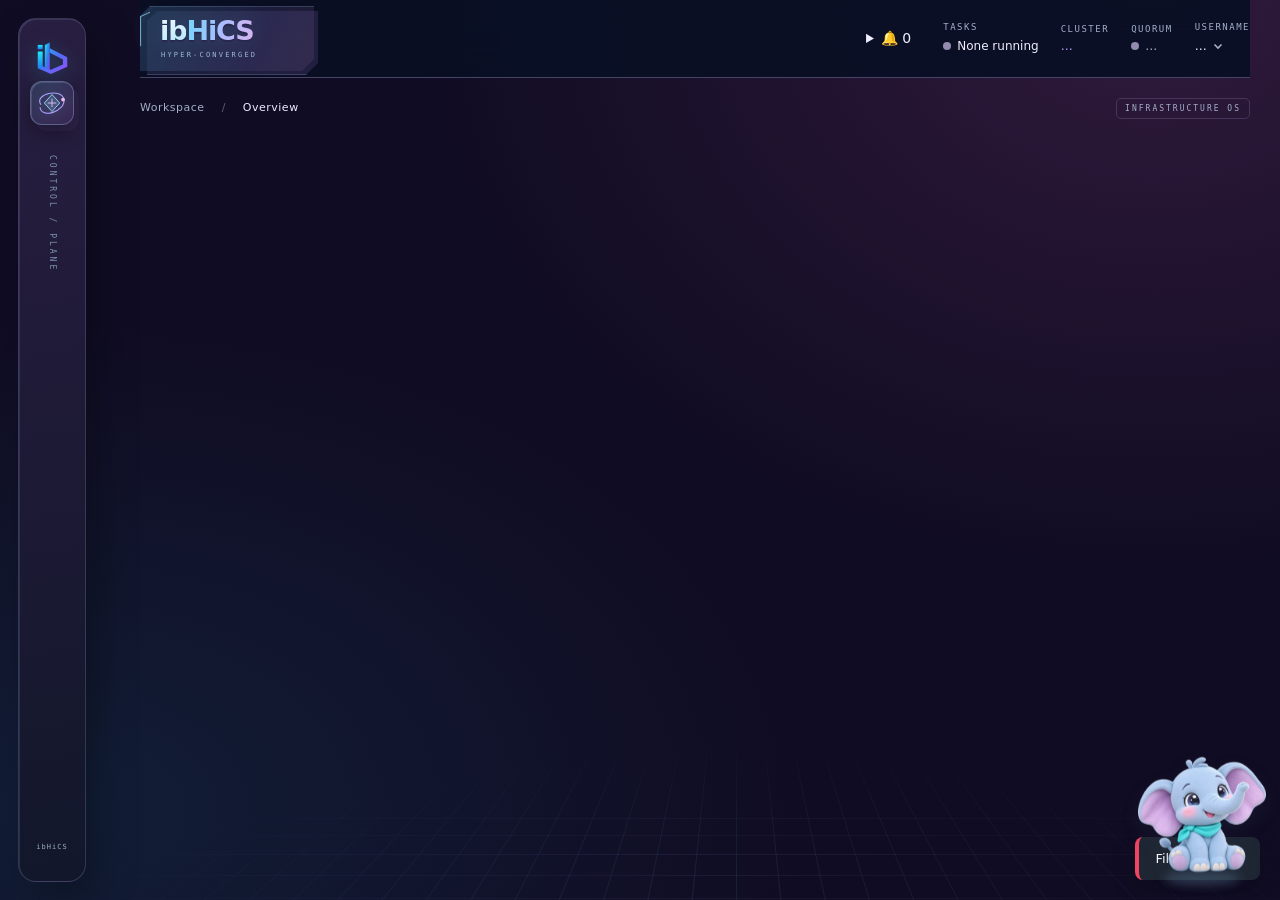
==== commit c9c3a2b9: "Add support-licensed elephant AI assistant and company gateway prototype" ====
--- a/ibhics/manager/static/index.html
+++ b/ibhics/manager/static/index.html
@@ -20,6 +20,7 @@
 <link rel="stylesheet" href="alerts.css">
 <link rel="stylesheet" href="backup.css">
 <link rel="stylesheet" href="light-theme.css">
+<link rel="stylesheet" href="assistant.css">
 </head>
 <body class="command-workspace spatial-workspace">
 <svg width="0" height="0" style="position:absolute" aria-hidden="true">
@@ -911,6 +912,7 @@
           <div class="st-panel"><h3>Update jobs</h3><p class="hint">Application only, one node at a time: standby before active. Previous versions are retained; a failed health check triggers rollback. VMs stay running and hosts are not rebooted.</p><div id="settings-update-jobs" aria-live="polite"></div></div>
         </div>
         <div class="subpage" id="tab-support">
+          <div class="st-panel"><h3>Nong Chang · AI Assistant</h3><p>Your elephant support companion can explain ibHiCS menus and help interpret system status. Requires active Support and service provisioning.</p><button type="button" id="ai-open-settings">Open AI Assistant</button><p class="hint">Administrators can enable AI in the chat panel. Only messages and optional read-only summaries are sent; the assistant cannot change your system.</p></div>
           <div class="st-panel"><h3>Open support case</h3><p id="support-reason" role="status"></p>
           <form id="support-case"><fieldset id="support-fields" disabled><div class="st-grid"><label>Subject<input name="subject" maxlength="200" required></label><label>Severity<select name="severity"><option value="normal">Normal</option><option value="low">Low</option><option value="high">High</option><option value="critical">Critical</option></select></label></div>
           <label>Details<textarea name="details" rows="5" maxlength="20000" required></textarea></label>
@@ -1939,8 +1941,17 @@
 <script src="history-time.js"></script>
 <script src="storage-view.js"></script>
 <script src="network-core.js"></script>
+<button type="button" class="ai-launcher" id="ai-launcher" aria-label="Chat with Nong Chang, your AI assistant" aria-controls="ai-panel" aria-expanded="false"><img src="ai-elephant.png" alt="Friendly baby elephant"></button>
+<section class="ai-panel" id="ai-panel" aria-label="ibHiCS AI Assistant" hidden>
+  <header><img src="ai-elephant.png" alt=""><div><strong>Nong Chang</strong><small>ibHiCS AI Assistant · Support companion</small></div><button type="button" id="ai-close" aria-label="Close AI chat">×</button></header>
+  <div class="ai-state"><span id="ai-status" role="status">Checking Support subscription…</span><label hidden><input id="ai-enabled" type="checkbox"> AI enabled for this installation</label></div>
+  <div class="ai-chat" id="ai-chat" role="log" aria-label="Conversation" aria-live="polite"></div>
+  <footer><form id="ai-chat-form"><textarea name="message" maxlength="3000" required placeholder="Ask your little helper…" aria-label="Your question"></textarea><div class="ai-options"><label><input type="checkbox" name="include_context"> Include system summary</label><button type="button" id="ai-preview-context">Preview</button></div><pre class="ai-context" id="ai-context" hidden></pre><div class="ai-send-row"><button type="button" id="ai-clear">New chat</button><button type="submit" class="primary" id="ai-send">Send ↗</button></div></form><p class="ai-notice" id="ai-privacy">AI guidance can be inaccurate. Messages use an external AI service. Do not share secrets.</p></footer>
+</section>
+
 <script src="app.js"></script>
 <script src="settings.js"></script>
+<script src="assistant.js"></script>
 <script src="alerts.js"></script>
 <script src="virtual-storage.js"></script>
 <script src="storage-navigation.js"></script>
--- a/ibhics/manager/static/assistant.css
+++ b/ibhics/manager/static/assistant.css
@@ -0,0 +1,16 @@
+.ai-launcher{position:fixed;right:26px;bottom:24px;width:92px;height:100px;border:0!important;background:transparent!important;box-shadow:none!important;padding:0!important;z-index:105;cursor:pointer;filter:drop-shadow(0 5px 15px #8ea4ff55);transition:transform .2s}.ai-launcher:hover{transform:translateY(-5px) rotate(-4deg)}.ai-launcher img{width:100%;height:100%;object-fit:contain}.ai-launcher span{position:absolute;right:0;top:0;background:#334264;border:1px solid #9ae9ec;border-radius:20px;padding:3px 8px;color:#fff;font-size:11px}.ai-panel{position:fixed;right:26px;bottom:130px;width:min(410px,calc(100% - 28px));height:min(670px,calc(100dvh - 155px));display:flex;flex-direction:column;background:var(--panel,#12263a);color:var(--text,#e3f5ff);border:1px solid #8adfe066;border-radius:24px;box-shadow:0 20px 80px #0008;overflow:hidden;z-index:106}.ai-panel[hidden]{display:none}.ai-panel header{display:flex;align-items:center;gap:12px;padding:14px 16px;background:linear-gradient(120deg,#677dd32b,#54d9d126);border-bottom:1px solid var(--line,#ffffff22)}.ai-panel header img{width:61px;height:64px;object-fit:contain}.ai-panel header strong{display:block;font-size:17px}.ai-panel header small{display:block;font-size:11px;color:var(--muted,#a8bdd4);margin-top:4px}.ai-panel header button{margin-left:auto;border:0;background:transparent;min-width:32px;padding:6px;box-shadow:none}.ai-chat{overflow-y:auto;flex:1;min-height:0;padding:15px;scroll-behavior:smooth}.ai-message{white-space:pre-wrap;overflow-wrap:anywhere;padding:12px 14px;border:1px solid var(--line,#ffffff22);border-radius:16px 16px 16px 4px;margin:0 20px 12px 0;font-family:system-ui,sans-serif;font-size:13px;line-height:1.65;background:var(--hover,#ffffff08)}.ai-message.user{background:#7691dc25;border-color:#9fb4ff40;border-radius:16px 16px 4px 16px;margin:0 0 12px 20px}.ai-message.error{border-color:#df8799;color:var(--bad,#ffb4bf)}.ai-suggestions{display:flex;flex-wrap:wrap;gap:7px;margin-bottom:14px}.ai-suggestions button{font-size:11px;padding:7px 10px;border-radius:20px;white-space:normal;text-align:left}.ai-panel footer{padding:12px 14px;border-top:1px solid var(--line,#ffffff22);font-size:11px}.ai-panel textarea{width:100%;min-height:66px;resize:vertical;padding:10px;font:13px system-ui;box-sizing:border-box;border-radius:12px;max-height:140px}.ai-options{display:flex;align-items:center;gap:8px;margin:8px 0;font-size:11px}.ai-options label{display:flex;gap:5px;align-items:center;margin:0}.ai-options input{width:auto;margin:0}.ai-options button{font-size:11px;padding:3px 6px}.ai-send-row{display:flex;align-items:center;justify-content:space-between;gap:8px;margin-top:8px}.ai-send-row button{font-size:12px;border-radius:10px;padding:8px 14px}.ai-notice{color:var(--muted,#a3b5c9);font-size:10px;line-height:1.5;margin:8px 0 0}.ai-state{padding:9px 14px;font-size:11px;background:#7995d512;line-height:1.5}.ai-state label{display:flex;gap:7px;align-items:center;margin-top:5px}.ai-context{white-space:pre-wrap;overflow-wrap:anywhere;max-height:120px;overflow:auto;font-size:10px}.ai-panel button:focus-visible,.ai-launcher:focus-visible{outline:3px solid #7ccedc;outline-offset:3px}@media(max-width:600px){.ai-panel{right:14px;bottom:106px;height:calc(100dvh - 128px)}.ai-launcher{right:16px;bottom:12px;width:76px;height:82px}}@media(prefers-reduced-motion:reduce){.ai-launcher{transition:none}.ai-chat{scroll-behavior:auto}}
+
+.ai-state input{width:auto;margin:0}.ai-state label[hidden]{display:none}.ai-welcome{display:block;width:112px;height:112px;object-fit:contain;margin:0 auto 10px}.ai-panel input[type=checkbox]{accent-color:#8acfdc}
+
+/* Floating plush mascot: keep the original 3D-rendered character, with gentle motion. */
+.ai-launcher{isolation:isolate;perspective:650px;transform-style:preserve-3d;filter:none;touch-action:manipulation}
+.ai-launcher:hover{transform:none}
+.ai-launcher img{position:relative;z-index:1;filter:drop-shadow(0 8px 8px #26344d35);animation:ai-plush-float 4.8s ease-in-out infinite;transform-origin:50% 75%;will-change:transform}
+.ai-launcher::after{content:"";position:absolute;left:20%;right:20%;bottom:1%;height:9%;border-radius:50%;background:#7196b855;filter:blur(5px);animation:ai-plush-shadow 4.8s ease-in-out infinite;z-index:-1}
+.ai-launcher:hover img{animation:ai-plush-hello 1.1s ease-in-out infinite}
+.ai-launcher[aria-expanded="true"] img{animation:ai-plush-float 5.8s ease-in-out infinite}
+.ai-launcher:active img{transform:translateY(3px) scale(.94)}
+@keyframes ai-plush-float{0%,100%{transform:translateY(0) rotateZ(-3deg) rotateY(-8deg)}50%{transform:translateY(-10px) rotateZ(3deg) rotateY(8deg)}}
+@keyframes ai-plush-shadow{0%,100%{opacity:.6;transform:scale(1)}50%{opacity:.25;transform:scale(.78)}}
+@keyframes ai-plush-hello{0%,100%{transform:translateY(-5px) rotateZ(-7deg) rotateY(-9deg)}50%{transform:translateY(-11px) rotateZ(7deg) rotateY(9deg)}}
+@media(prefers-reduced-motion:reduce){.ai-launcher img,.ai-launcher::after,.ai-launcher:hover img,.ai-launcher[aria-expanded="true"] img{animation:none;will-change:auto}}
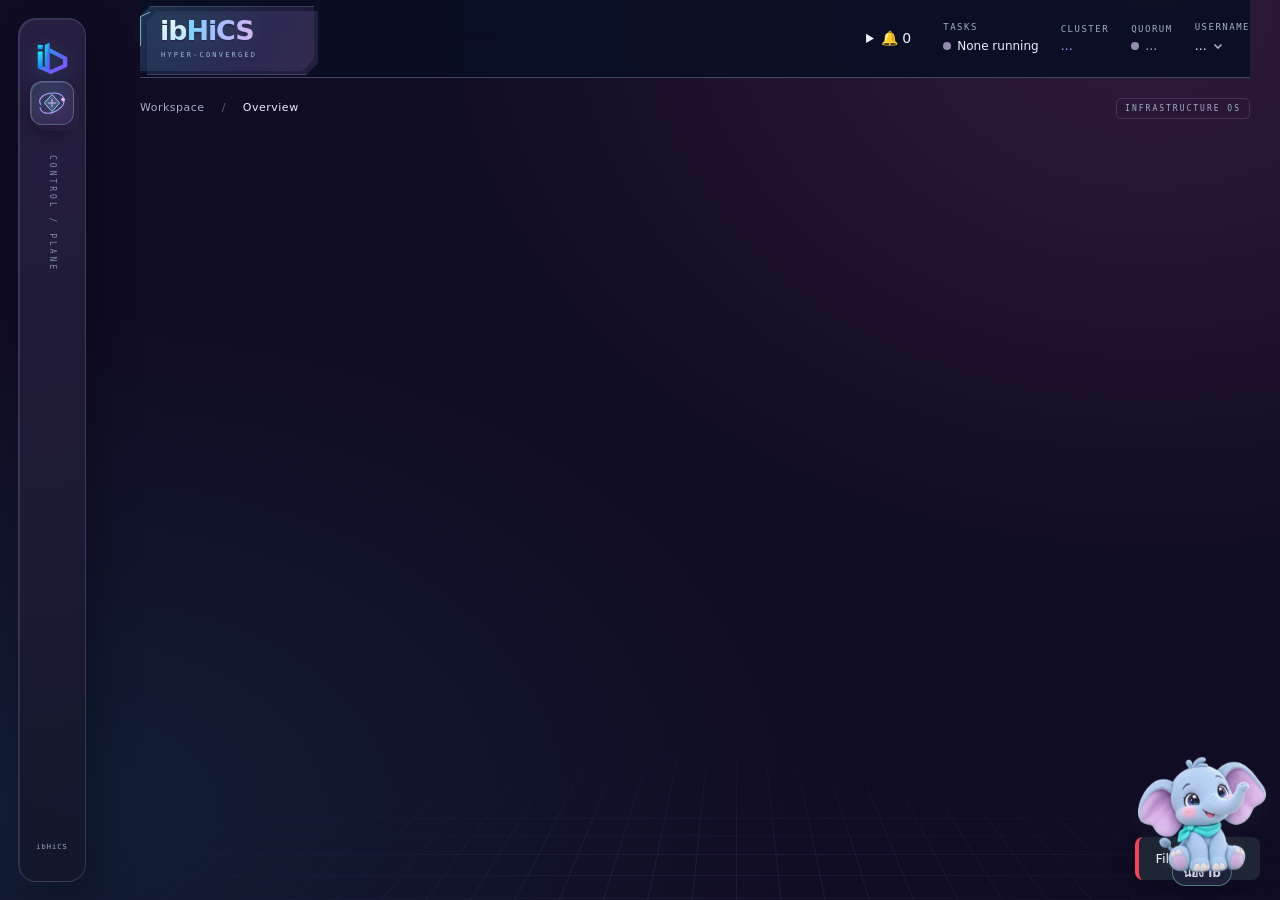
==== commit 6d94f3f0: "Name assistant Nong ib and localize chat interface in Thai" ====
--- a/ibhics/manager/static/index.html
+++ b/ibhics/manager/static/index.html
@@ -912,7 +912,7 @@
           <div class="st-panel"><h3>Update jobs</h3><p class="hint">Application only, one node at a time: standby before active. Previous versions are retained; a failed health check triggers rollback. VMs stay running and hosts are not rebooted.</p><div id="settings-update-jobs" aria-live="polite"></div></div>
         </div>
         <div class="subpage" id="tab-support">
-          <div class="st-panel"><h3>Nong Chang · AI Assistant</h3><p>Your elephant support companion can explain ibHiCS menus and help interpret system status. Requires active Support and service provisioning.</p><button type="button" id="ai-open-settings">Open AI Assistant</button><p class="hint">Administrators can enable AI in the chat panel. Only messages and optional read-only summaries are sent; the assistant cannot change your system.</p></div>
+          <div class="st-panel"><h3>น้อง ib · ผู้ช่วย AI</h3><p>ผู้ช่วยช้างน้อยที่ช่วยอธิบายเมนูและสถานะระบบ ibHiCS ต้องมีสิทธิ์ Support ที่ยังไม่หมดอายุและตั้งค่าบริการก่อนค่ะ</p><button type="button" id="ai-open-settings">คุยกับน้อง ib</button><p class="hint">ผู้ดูแลระบบสามารถเปิดใช้ AI ในหน้าต่างแชตได้ ระบบจะส่งเฉพาะข้อความและสรุประบบที่ผู้ใช้เลือกแนบ น้อง ib ให้คำแนะนำและไม่สามารถสั่งแก้ระบบได้ค่ะ</p></div>
           <div class="st-panel"><h3>Open support case</h3><p id="support-reason" role="status"></p>
           <form id="support-case"><fieldset id="support-fields" disabled><div class="st-grid"><label>Subject<input name="subject" maxlength="200" required></label><label>Severity<select name="severity"><option value="normal">Normal</option><option value="low">Low</option><option value="high">High</option><option value="critical">Critical</option></select></label></div>
           <label>Details<textarea name="details" rows="5" maxlength="20000" required></textarea></label>
@@ -1941,16 +1941,17 @@
 <script src="history-time.js"></script>
 <script src="storage-view.js"></script>
 <script src="network-core.js"></script>
-<button type="button" class="ai-launcher" id="ai-launcher" aria-label="Chat with Nong Chang, your AI assistant" aria-controls="ai-panel" aria-expanded="false"><img src="ai-elephant.png" alt="Friendly baby elephant"></button>
-<section class="ai-panel" id="ai-panel" aria-label="ibHiCS AI Assistant" hidden>
-  <header><img src="ai-elephant.png" alt=""><div><strong>Nong Chang</strong><small>ibHiCS AI Assistant · Support companion</small></div><button type="button" id="ai-close" aria-label="Close AI chat">×</button></header>
-  <div class="ai-state"><span id="ai-status" role="status">Checking Support subscription…</span><label hidden><input id="ai-enabled" type="checkbox"> AI enabled for this installation</label></div>
-  <div class="ai-chat" id="ai-chat" role="log" aria-label="Conversation" aria-live="polite"></div>
-  <footer><form id="ai-chat-form"><textarea name="message" maxlength="3000" required placeholder="Ask your little helper…" aria-label="Your question"></textarea><div class="ai-options"><label><input type="checkbox" name="include_context"> Include system summary</label><button type="button" id="ai-preview-context">Preview</button></div><pre class="ai-context" id="ai-context" hidden></pre><div class="ai-send-row"><button type="button" id="ai-clear">New chat</button><button type="submit" class="primary" id="ai-send">Send ↗</button></div></form><p class="ai-notice" id="ai-privacy">AI guidance can be inaccurate. Messages use an external AI service. Do not share secrets.</p></footer>
+<button type="button" class="ai-launcher" id="ai-launcher" aria-label="คุยกับน้อง ib ผู้ช่วย AI" aria-controls="ai-panel" aria-expanded="false"><img src="ai-elephant.png" alt="น้อง ib ช้างน้อยผู้ช่วยดูแลระบบ"><span class="ai-name" aria-hidden="true">น้อง ib</span></button>
+<section class="ai-panel" id="ai-panel" lang="th" aria-label="น้อง ib ผู้ช่วย AI ของ ibHiCS" hidden>
+  <header><img src="ai-elephant.png" alt=""><div><strong>น้อง ib</strong><small>ผู้ช่วย AI ของ ibHiCS · พร้อมดูแลคุณค่ะ</small></div><button type="button" id="ai-close" aria-label="ย่อหน้าต่างแชต">×</button></header>
+  <div class="ai-state"><span id="ai-status" role="status">กำลังตรวจสอบสิทธิ์ Support…</span><label hidden><input id="ai-enabled" type="checkbox"> เปิดใช้ผู้ช่วย AI สำหรับระบบนี้</label></div>
+  <div class="ai-chat" id="ai-chat" role="log" aria-label="บทสนทนา" aria-live="polite"></div>
+  <footer><form id="ai-chat-form"><textarea name="message" maxlength="3000" required placeholder="พิมพ์คำถามให้น้อง ib ช่วยได้เลยค่ะ…" aria-label="คำถามของคุณ"></textarea><div class="ai-options"><label><input type="checkbox" name="include_context"> แนบสรุปสถานะระบบ</label><button type="button" id="ai-preview-context">ดูข้อมูลที่จะแนบ</button></div><pre class="ai-context" id="ai-context" hidden></pre><div class="ai-send-row"><button type="button" id="ai-clear">เริ่มแชตใหม่</button><button type="submit" class="primary" id="ai-send">ส่งข้อความ ↗</button></div></form><p class="ai-notice" id="ai-privacy">คำตอบ AI อาจคลาดเคลื่อน ข้อความจะส่งไปประมวลผลภายนอก กรุณาไม่ส่งรหัสผ่านหรือข้อมูลลับค่ะ</p></footer>
 </section>
 
 <script src="app.js"></script>
 <script src="settings.js"></script>
+<script src="assistant-th.js"></script>
 <script src="assistant.js"></script>
 <script src="alerts.js"></script>
 <script src="virtual-storage.js"></script>
--- a/ibhics/manager/static/assistant.css
+++ b/ibhics/manager/static/assistant.css
@@ -14,3 +14,5 @@
 @keyframes ai-plush-shadow{0%,100%{opacity:.6;transform:scale(1)}50%{opacity:.25;transform:scale(.78)}}
 @keyframes ai-plush-hello{0%,100%{transform:translateY(-5px) rotateZ(-7deg) rotateY(-9deg)}50%{transform:translateY(-11px) rotateZ(7deg) rotateY(9deg)}}
 @media(prefers-reduced-motion:reduce){.ai-launcher img,.ai-launcher::after,.ai-launcher:hover img,.ai-launcher[aria-expanded="true"] img{animation:none;will-change:auto}}
+
+.ai-launcher img{height:calc(100% - 20px)}.ai-launcher .ai-name{top:auto;bottom:0;right:50%;transform:translateX(50%);white-space:nowrap;font:600 12px system-ui,sans-serif;padding:3px 10px;color:var(--text,#e3f5ff);background:var(--panel,#12263a);border:1px solid #8adfe077;box-shadow:0 3px 12px #0002;pointer-events:none}.ai-launcher::after{bottom:20px}.ai-options{flex-wrap:wrap;row-gap:6px}
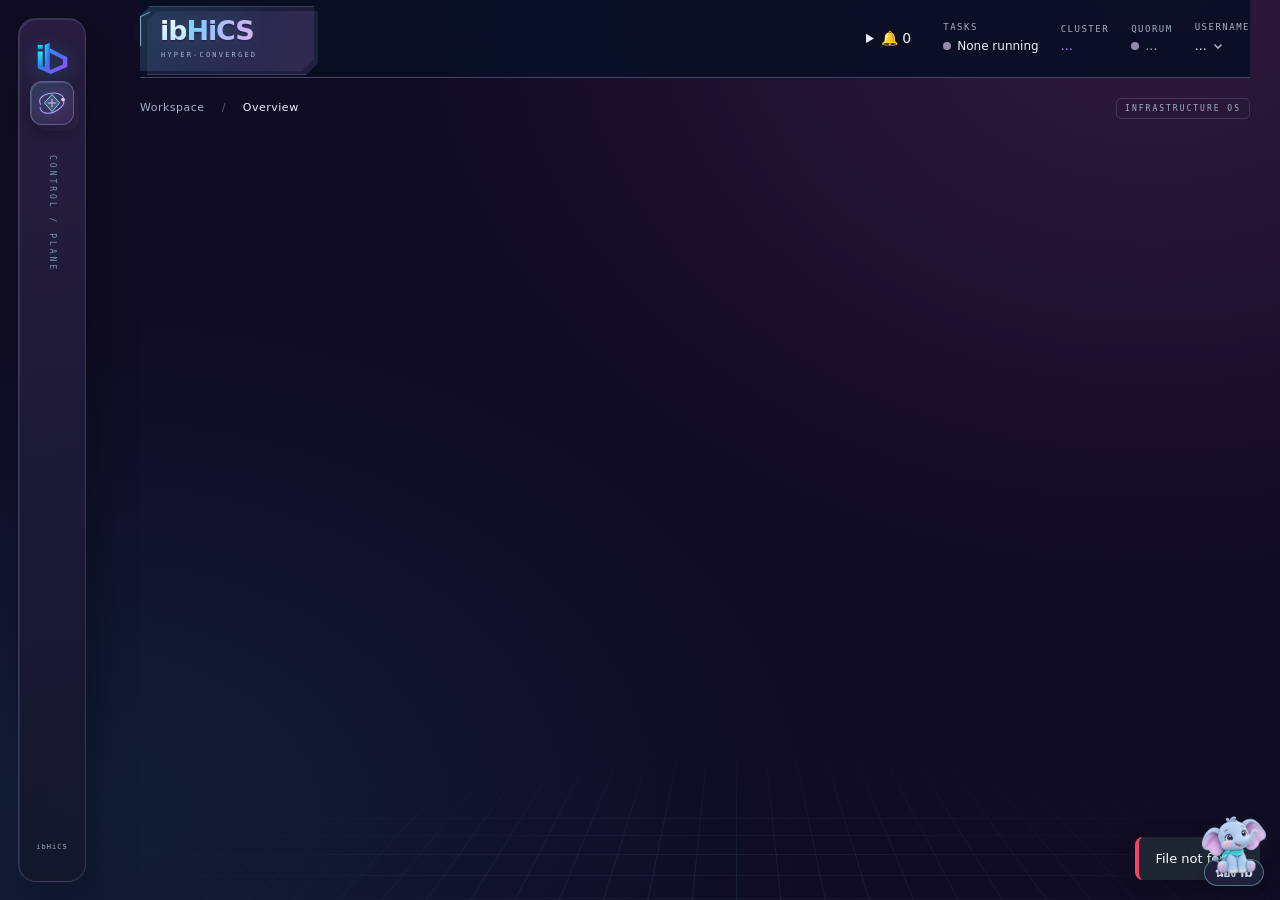
==== commit 713a801c: "Add fenced shared-storage container migration across nodes" ====
--- a/ibhics/manager/static/index.html
+++ b/ibhics/manager/static/index.html
@@ -1609,6 +1609,20 @@
   </form>
 </dialog>
 
+<dialog id="ct-migrate-dialog">
+  <form method="dialog" id="ct-migrate-form">
+    <header><h3>Migrate container</h3><button value="cancel" formnovalidate>×</button></header>
+    <div class="body">
+      <p id="ct-migrate-summary"></p>
+      <label>Destination node <select name="node" required></select></label>
+      <label class="check"><input type="checkbox" name="allow_stop"> Allow a temporary stop for migration</label>
+      <p class="hint">Shared storage only: both nodes must see this same pool and container folder. The filesystem, name, MAC and snapshots stay intact. A running container stops and starts on the destination; an already stopped container stays stopped. Memory and live connections are not transferred.</p>
+      <p class="hint">Migration is fenced against duplicate starts. Use Recover migration if a handover is interrupted.</p>
+    </div>
+    <footer><button value="cancel" formnovalidate>Cancel</button><button class="primary" value="ok">Migrate</button></footer>
+  </form>
+</dialog>
+
 <dialog id="ct-backup-dialog">
   <form method="dialog" id="ct-backup-form">
     <header><h3>Back up container</h3><button value="cancel" formnovalidate>×</button></header>
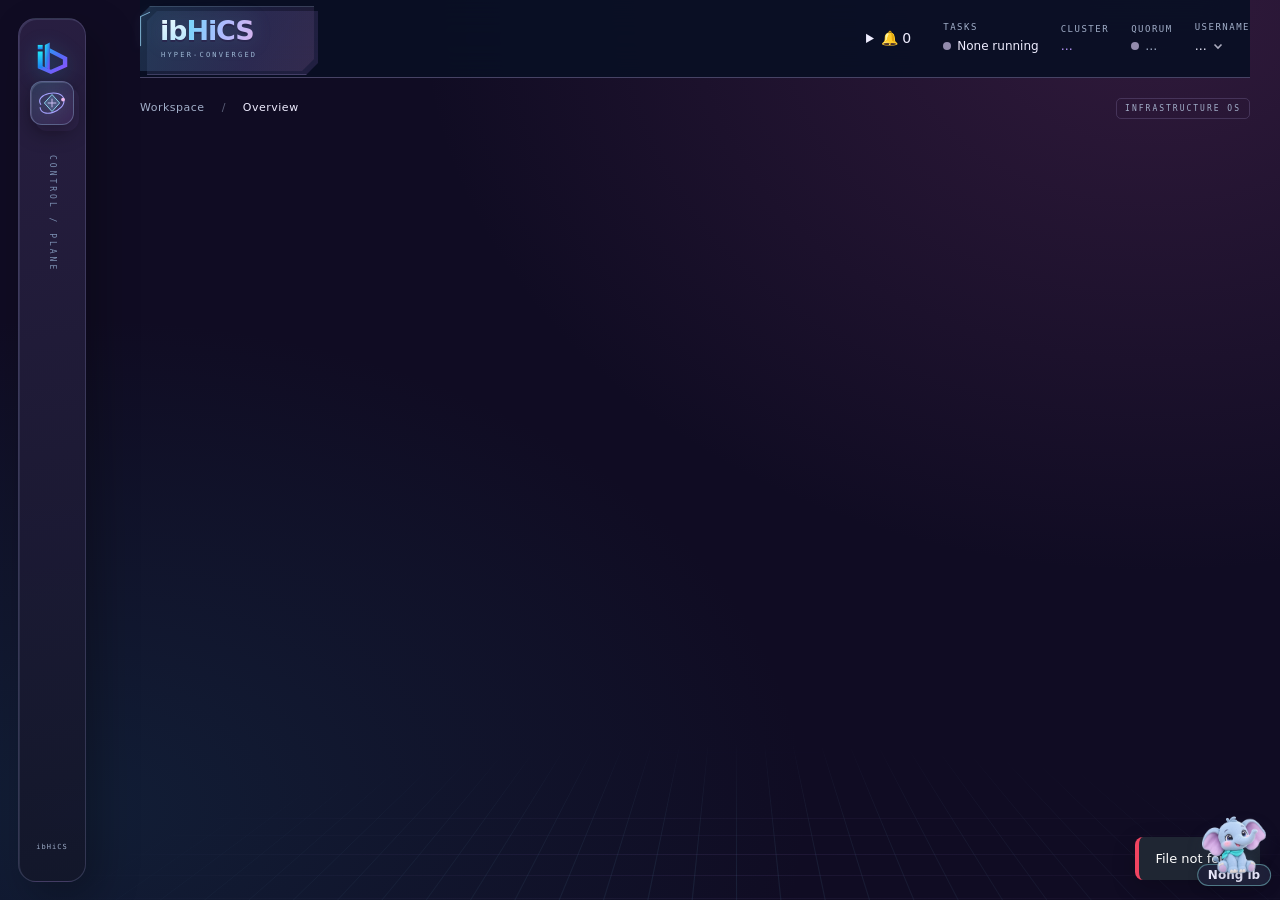
==== commit 69bed75a: "Add AI language and license controls; verify VM recovery and live migration" ====
--- a/ibhics/manager/static/index.html
+++ b/ibhics/manager/static/index.html
@@ -568,7 +568,7 @@
           </table></div>
         </div>
         <div class="subpage" id="tab-policies">
-          <div class="toolbar"><span class="spacer"></span><button class="primary admin-only" data-open="policy-dialog">+ New schedule</button></div>
+          <div class="toolbar"><span class="spacer"></span><button class="primary admin-only" data-open="policy-dialog">+ VM schedule</button><button class="admin-only" type="button" id="bp-new-container-schedule">+ Container schedule</button></div>
           <div id="policies" class="bp-cards"></div>
         </div>
         <div class="subpage" id="tab-targets">
@@ -891,7 +891,7 @@
           <form id="subscription-upload" class="st-panel admin-only">
             <h3>Upload a subscription</h3><p class="hint">A signed subscription is tied to your cluster and node count. No file means no subscription.</p>
             <label>Signed license file (JSON)<input type="file" name="license" accept=".json" required></label>
-            <button class="primary">Verify &amp; apply</button><p id="subscription-trust" class="hint"></p>
+            <button class="primary">Verify &amp; apply</button><button type="button" class="danger" id="subscription-remove">Remove license</button><p id="subscription-trust" class="hint"></p>
           </form>
           <div class="toolbar"><h3>System</h3></div>
           <dl class="kv" id="about"></dl>
@@ -912,7 +912,7 @@
           <div class="st-panel"><h3>Update jobs</h3><p class="hint">Application only, one node at a time: standby before active. Previous versions are retained; a failed health check triggers rollback. VMs stay running and hosts are not rebooted.</p><div id="settings-update-jobs" aria-live="polite"></div></div>
         </div>
         <div class="subpage" id="tab-support">
-          <div class="st-panel"><h3>น้อง ib · ผู้ช่วย AI</h3><p>ผู้ช่วยช้างน้อยที่ช่วยอธิบายเมนูและสถานะระบบ ibHiCS ต้องมีสิทธิ์ Support ที่ยังไม่หมดอายุและตั้งค่าบริการก่อนค่ะ</p><button type="button" id="ai-open-settings">คุยกับน้อง ib</button><p class="hint">ผู้ดูแลระบบสามารถเปิดใช้ AI ในหน้าต่างแชตได้ ระบบจะส่งเฉพาะข้อความและสรุประบบที่ผู้ใช้เลือกแนบ น้อง ib ให้คำแนะนำและไม่สามารถสั่งแก้ระบบได้ค่ะ</p></div>
+          <div class="st-panel"><h3>Nong ib · AI Assistant</h3><p>Your elephant companion explains ibHiCS menus and system status. An active Support License and a configured AI service are required.</p><button type="button" id="ai-open-settings">Chat with Nong ib</button><p class="hint">Administrators can enable AI in the chat panel. Only your messages and the system summary you choose to attach are sent. Nong ib provides guidance and cannot change your system.</p></div>
           <div class="st-panel"><h3>Open support case</h3><p id="support-reason" role="status"></p>
           <form id="support-case"><fieldset id="support-fields" disabled><div class="st-grid"><label>Subject<input name="subject" maxlength="200" required></label><label>Severity<select name="severity"><option value="normal">Normal</option><option value="low">Low</option><option value="high">High</option><option value="critical">Critical</option></select></label></div>
           <label>Details<textarea name="details" rows="5" maxlength="20000" required></textarea></label>
@@ -1957,7 +1957,7 @@
 <script src="network-core.js"></script>
 <button type="button" class="ai-launcher" id="ai-launcher" aria-label="คุยกับน้อง ib ผู้ช่วย AI" aria-controls="ai-panel" aria-expanded="false"><img src="ai-elephant.png" alt="น้อง ib ช้างน้อยผู้ช่วยดูแลระบบ"><span class="ai-name" aria-hidden="true">น้อง ib</span></button>
 <section class="ai-panel" id="ai-panel" lang="th" aria-label="น้อง ib ผู้ช่วย AI ของ ibHiCS" hidden>
-  <header><img src="ai-elephant.png" alt=""><div><strong>น้อง ib</strong><small>ผู้ช่วย AI ของ ibHiCS · พร้อมดูแลคุณค่ะ</small></div><button type="button" id="ai-close" aria-label="ย่อหน้าต่างแชต">×</button></header>
+  <header><img src="ai-elephant.png" alt=""><div><strong>น้อง ib</strong><small>ผู้ช่วย AI ของ ibHiCS · พร้อมดูแลคุณค่ะ</small></div><select id="ai-language" aria-label="Chat language"><option value="en">ENG</option><option value="th">TH</option></select><button type="button" id="ai-close" aria-label="ย่อหน้าต่างแชต">×</button></header>
   <div class="ai-state"><span id="ai-status" role="status">กำลังตรวจสอบสิทธิ์ Support…</span><label hidden><input id="ai-enabled" type="checkbox"> เปิดใช้ผู้ช่วย AI สำหรับระบบนี้</label></div>
   <div class="ai-chat" id="ai-chat" role="log" aria-label="บทสนทนา" aria-live="polite"></div>
   <footer><form id="ai-chat-form"><textarea name="message" maxlength="3000" required placeholder="พิมพ์คำถามให้น้อง ib ช่วยได้เลยค่ะ…" aria-label="คำถามของคุณ"></textarea><div class="ai-options"><label><input type="checkbox" name="include_context"> แนบสรุปสถานะระบบ</label><button type="button" id="ai-preview-context">ดูข้อมูลที่จะแนบ</button></div><pre class="ai-context" id="ai-context" hidden></pre><div class="ai-send-row"><button type="button" id="ai-clear">เริ่มแชตใหม่</button><button type="submit" class="primary" id="ai-send">ส่งข้อความ ↗</button></div></form><p class="ai-notice" id="ai-privacy">คำตอบ AI อาจคลาดเคลื่อน ข้อความจะส่งไปประมวลผลภายนอก กรุณาไม่ส่งรหัสผ่านหรือข้อมูลลับค่ะ</p></footer>
--- a/ibhics/manager/static/assistant.css
+++ b/ibhics/manager/static/assistant.css
@@ -16,3 +16,24 @@
 @media(prefers-reduced-motion:reduce){.ai-launcher img,.ai-launcher::after,.ai-launcher:hover img,.ai-launcher[aria-expanded="true"] img{animation:none;will-change:auto}}
 
 .ai-launcher img{height:calc(100% - 20px)}.ai-launcher .ai-name{top:auto;bottom:0;right:50%;transform:translateX(50%);white-space:nowrap;font:600 12px system-ui,sans-serif;padding:3px 10px;color:var(--text,#e3f5ff);background:var(--panel,#12263a);border:1px solid #8adfe077;box-shadow:0 3px 12px #0002;pointer-events:none}.ai-launcher::after{bottom:20px}.ai-options{flex-wrap:wrap;row-gap:6px}
+
+/* A missing or expired Support entitlement puts Nong ib to sleep. */
+.ai-launcher .ai-sleep-marks{display:none;background:none;border:0;padding:0;right:2px;top:-17px;width:40px;height:34px;pointer-events:none}
+.ai-launcher.is-sleeping .ai-sleep-marks{display:block}
+.ai-sleep-marks i{position:absolute;font:700 13px system-ui,sans-serif;font-style:normal;color:#b4dfff;text-shadow:0 1px 5px #07192e;animation:ai-sleep-z 3s ease-in-out infinite;opacity:0;left:0;bottom:0}
+.ai-sleep-marks i:nth-child(2){animation-delay:1s;font-size:16px}
+.ai-sleep-marks i:nth-child(3){animation-delay:2s;font-size:19px}
+.ai-launcher.is-sleeping img,.ai-launcher.is-sleeping:hover img{animation:ai-sleep-breathe 4.5s ease-in-out infinite;transform-origin:50% 85%}
+.ai-launcher.is-sleeping::after{animation:ai-plush-shadow 4.5s ease-in-out infinite}
+.ai-license-notice{position:fixed;box-sizing:border-box;padding:20px;background:var(--panel,#12263a);color:var(--text,#e3f5ff);border:1px solid #8adfe077;border-radius:18px;box-shadow:0 12px 40px #0006;z-index:106;overflow:auto;font:13px/1.6 system-ui,sans-serif;overflow-wrap:anywhere}
+.ai-license-notice[hidden]{display:none}
+.ai-license-notice strong{display:block;padding-right:22px;font-size:15px}
+.ai-license-notice p{margin:8px 0 14px}
+.ai-license-notice a{display:inline-block;color:var(--text,#e3f5ff);background:#709fe52b;border:1px solid #8adfe077;border-radius:9px;padding:8px 12px;text-decoration:none;font-weight:600}
+.ai-license-notice .ai-license-close{position:absolute;right:7px;top:7px;padding:3px 9px;border:0;background:transparent;color:inherit;font-size:22px;box-shadow:none}
+.ai-license-notice a:focus-visible,.ai-license-close:focus-visible{outline:3px solid #7ccedc;outline-offset:2px}
+@keyframes ai-sleep-breathe{0%,100%{transform:translateY(0) rotate(-5deg) scale(1)}50%{transform:translateY(-2px) rotate(-3deg) scale(1.025)}}
+@keyframes ai-sleep-z{0%{opacity:0;transform:translate(0,5px) scale(.65)}20%{opacity:1}80%{opacity:.8}100%{opacity:0;transform:translate(21px,-16px) scale(1.1)}}
+@media(prefers-reduced-motion:reduce){.ai-launcher.is-sleeping img,.ai-launcher.is-sleeping:hover img,.ai-launcher.is-sleeping::after,.ai-sleep-marks i{animation:none}.ai-sleep-marks i{opacity:1;position:static;margin-left:1px}}
+
+.ai-panel header #ai-language{margin-left:auto;width:auto;min-width:65px;font:12px system-ui;padding:6px;border-radius:8px;background:var(--panel,#12263a);color:var(--text,#e3f5ff);border:1px solid #8adfe077}.ai-panel header #ai-language + button{margin-left:0}
